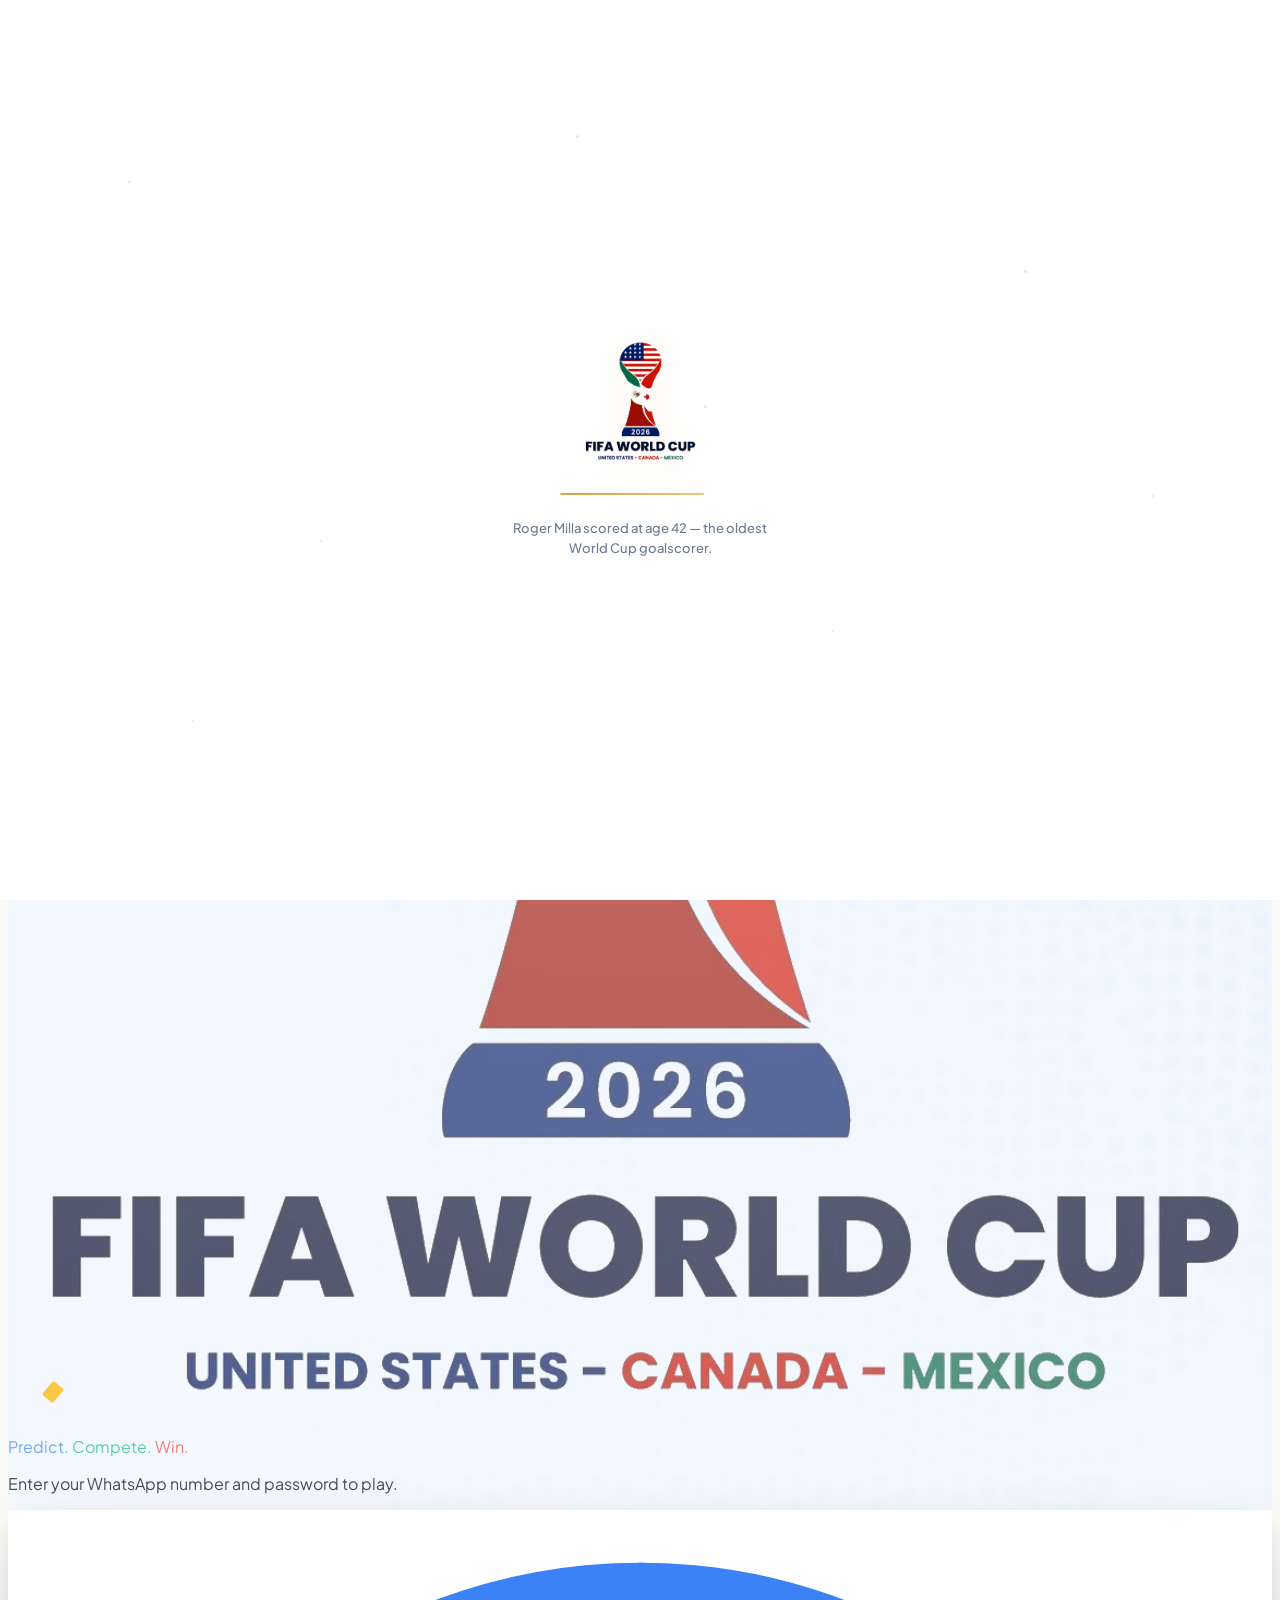
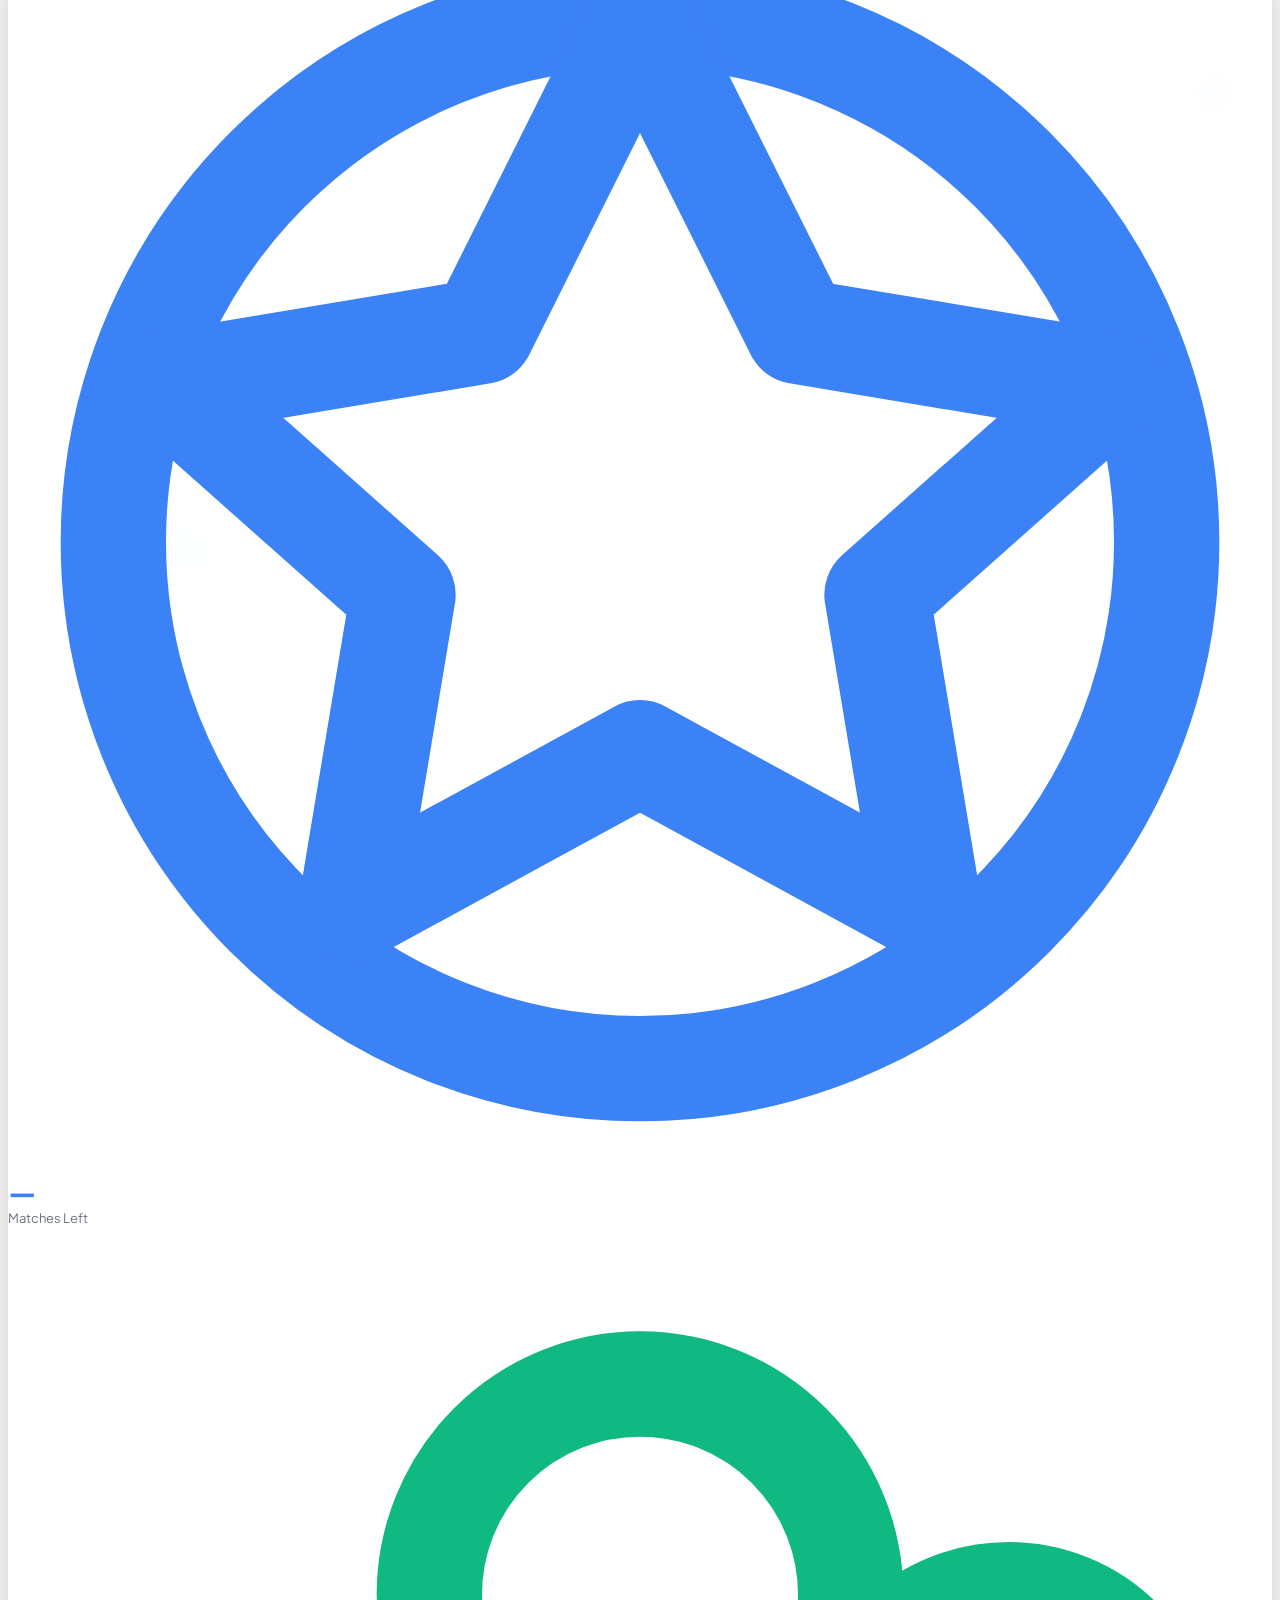
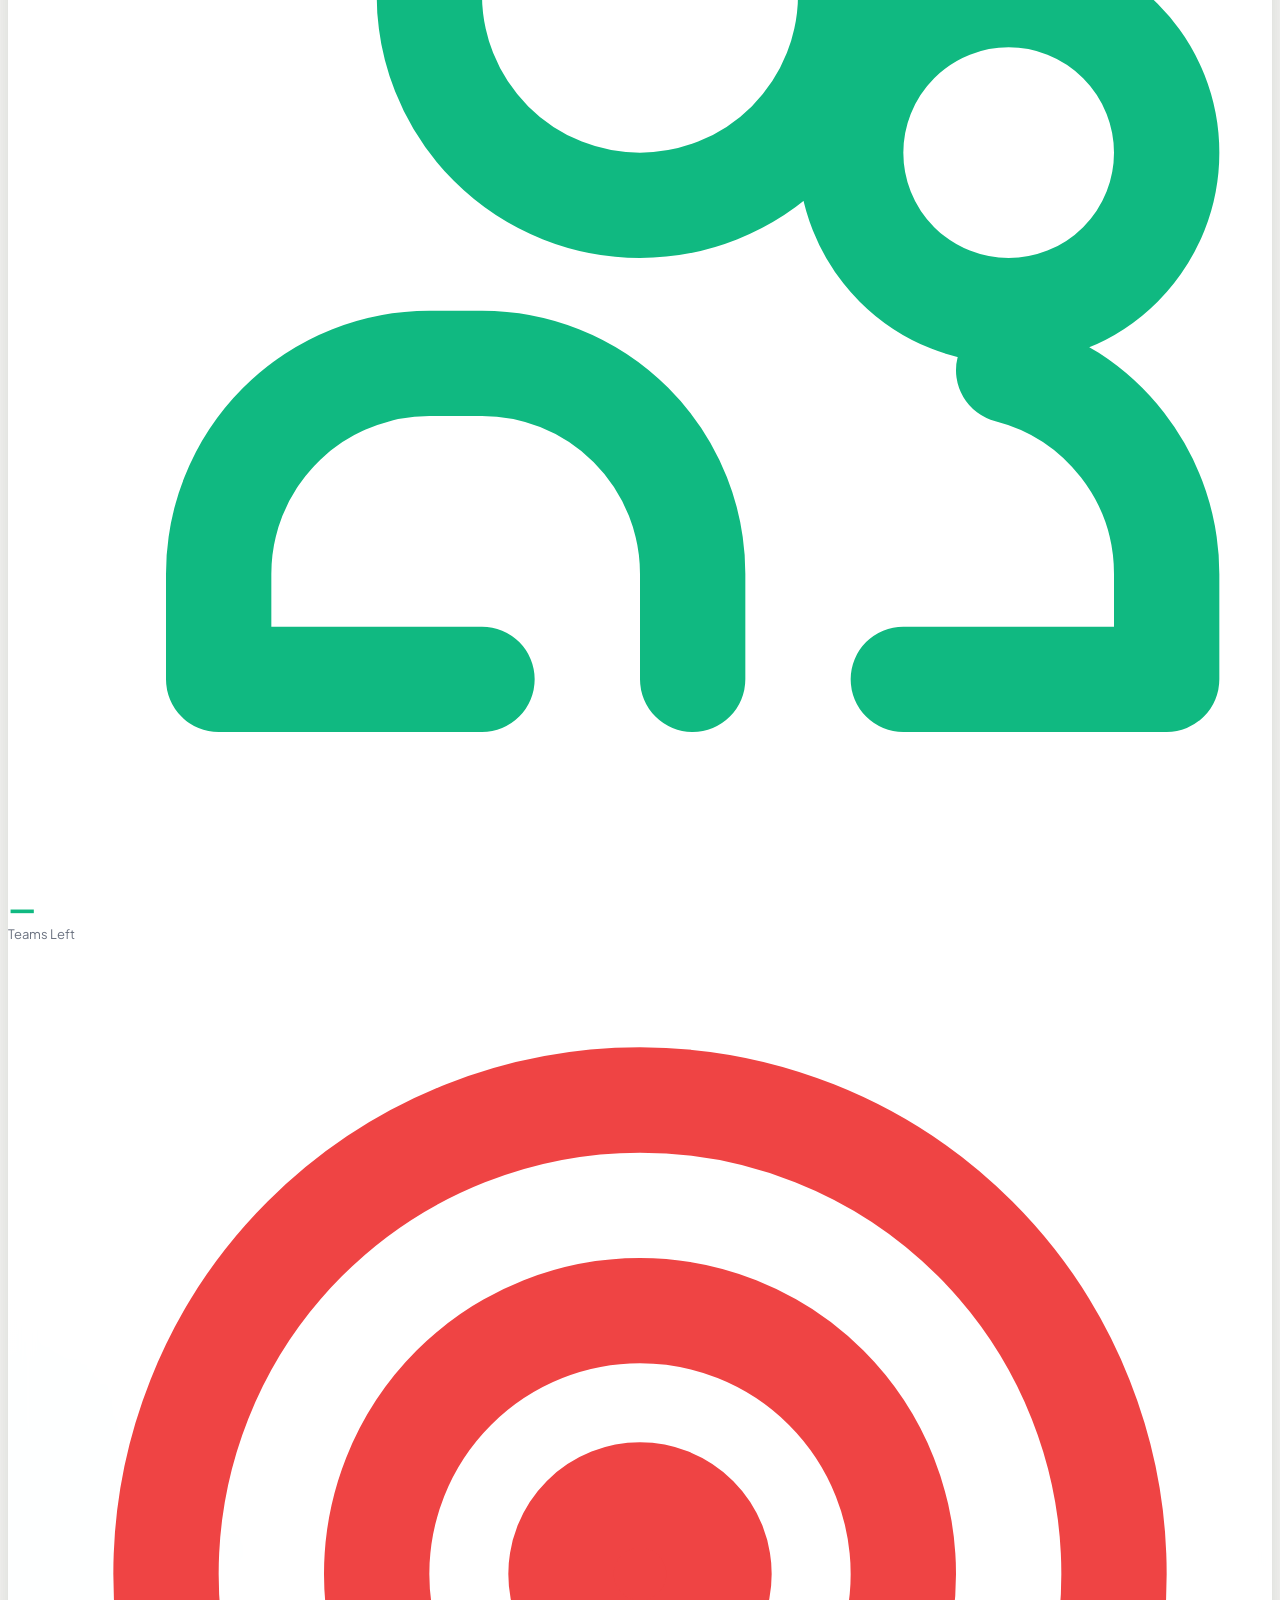
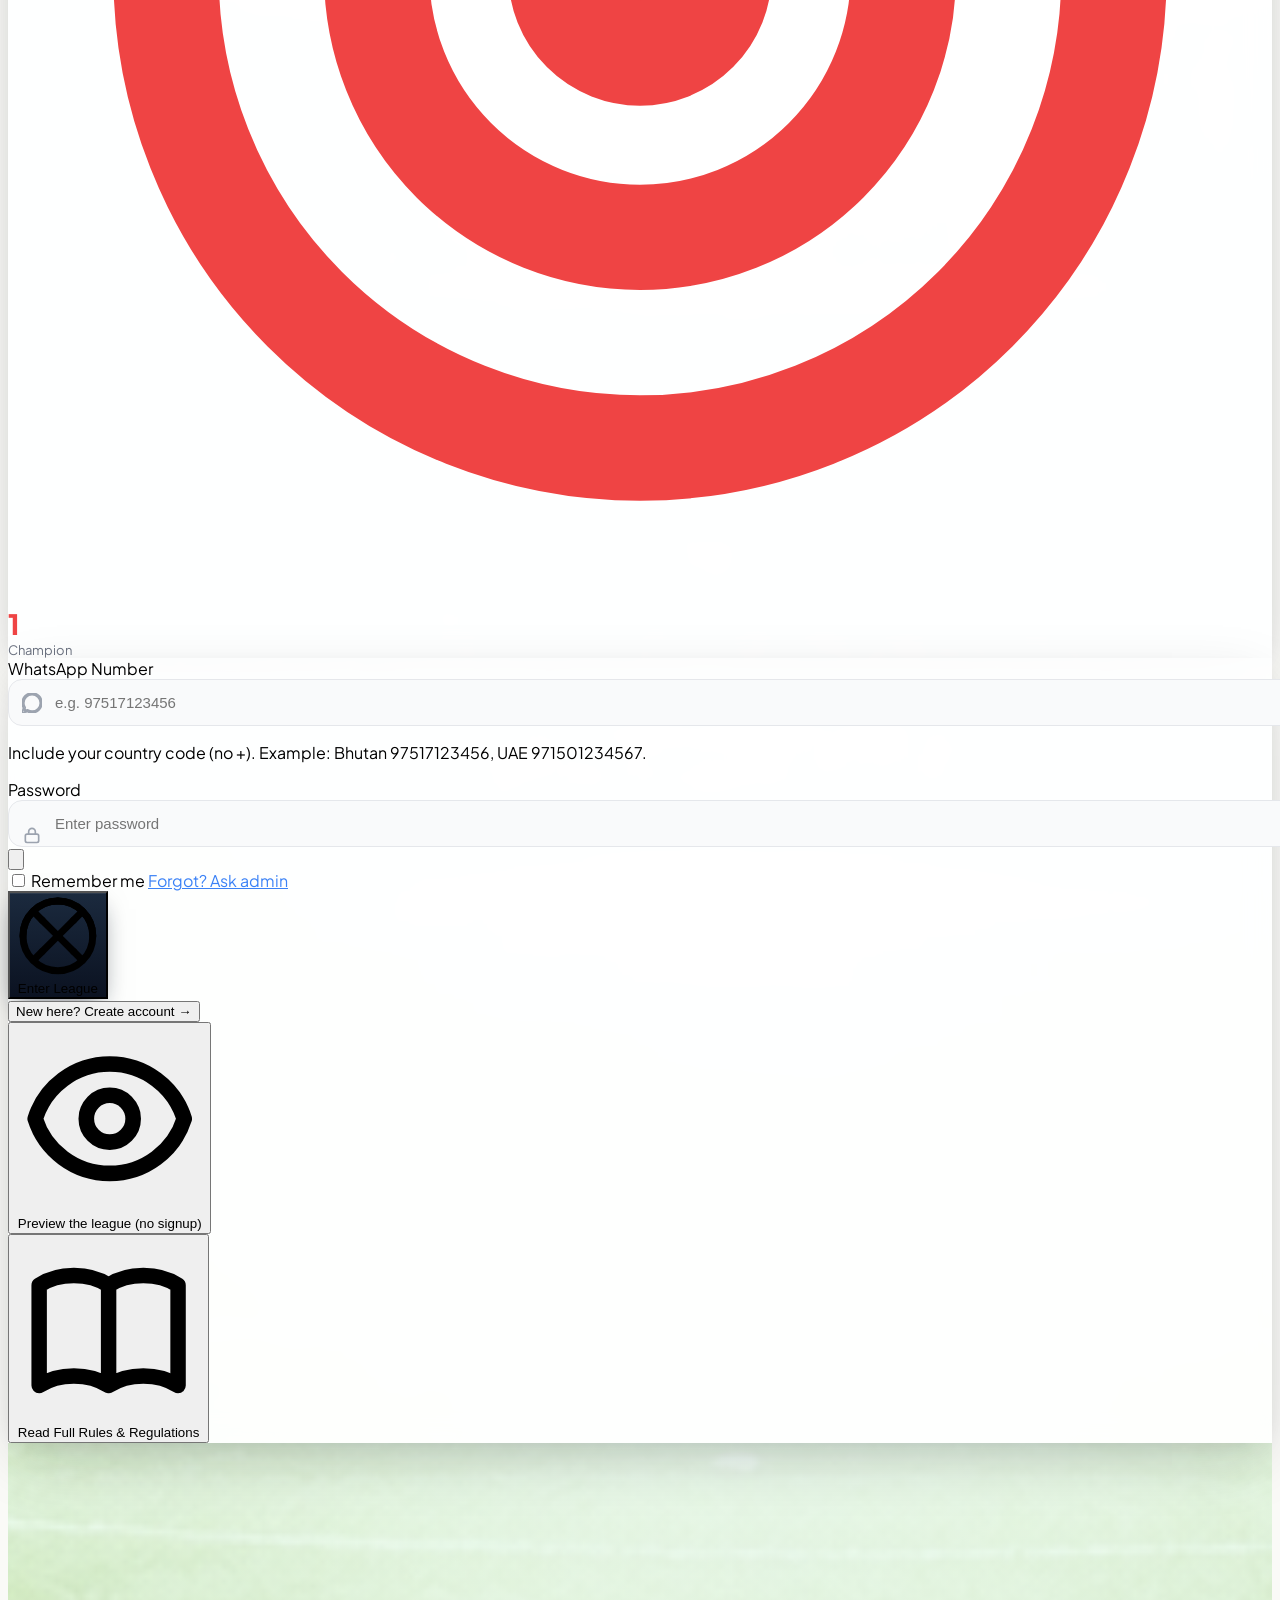
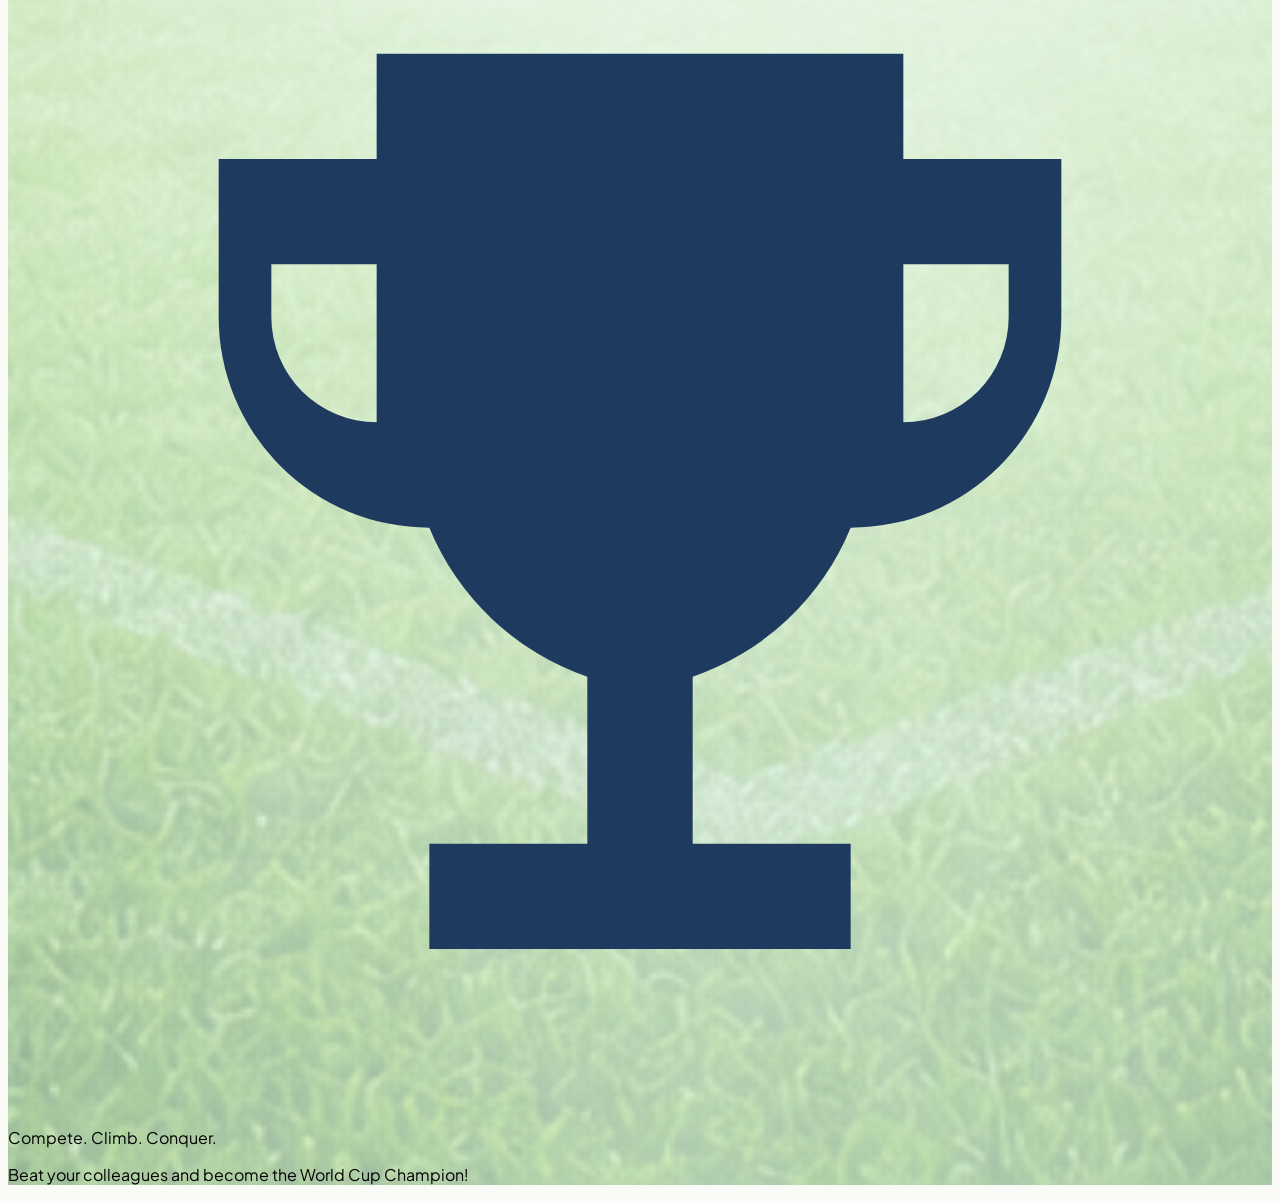
==== index.html @ 228298a7 "Update all files and folders" ====
<!DOCTYPE html>
<html lang="en">
<head>
  
  <meta charset="UTF-8">
  <meta name="viewport" content="width=device-width, initial-scale=1.0, maximum-scale=1.0, user-scalable=no, viewport-fit=cover">
  <title>WC Predictions League</title>
  <link rel="manifest" href="/manifest.json">
  <meta name="theme-color" content="#090714">

  <script>
    // Apply saved theme before the page paints, so dark mode does not flash white.
    (function () {
      try {
        if (localStorage.getItem('wcpl-theme') === 'dark') {
          document.documentElement.classList.add('dark-mode');
        }
      } catch (_) {}
    })();
  </script>
  <meta name="apple-mobile-web-app-capable" content="yes">
  <meta name="apple-mobile-web-app-status-bar-style" content="default">
  <meta name="apple-mobile-web-app-title" content="WC26 PL">
  <meta name="apple-mobile-web-app-status-bar-style" content="black-translucent">
  <link rel="apple-touch-icon" href="/image/logo-192.png">
  <link rel="apple-touch-icon" href="data:image/svg+xml,%3Csvg xmlns='http://www.w3.org/2000/svg' viewBox='0 0 512 512'%3E%3Crect fill='%230B1221' width='512' height='512' rx='128'/%3E%3Ctext x='50%25' y='55%25' dominant-baseline='middle' text-anchor='middle' font-size='280'%3E🏆%3C/text%3E%3C/svg%3E">

  <link rel="preconnect" href="https://fonts.googleapis.com">
  <link rel="preconnect" href="https://fonts.gstatic.com" crossorigin>
  <link href="https://fonts.googleapis.com/css2?family=Plus+Jakarta+Sans:wght@400;500;600;700;800&display=swap" rel="stylesheet">
  <link rel="stylesheet" href="/assets/css/bracket-panel.css">
  <link rel="stylesheet" href="/assets/css/bracket-challenge.css?v=bracket-home-flicker-fix-1">
  <script src="https://cdn.tailwindcss.com"></script>
  <script src="https://unpkg.com/@supabase/supabase-js@2"></script>
  <script src="/assets/js/auth.js"></script>
  <script>
    tailwind.config = {
      theme: {
        extend: {
          fontFamily: { sans: ['"Plus Jakarta Sans"', 'system-ui', 'sans-serif'] },
          colors: {
            ink: { 900: '#0A0F14', 700: '#1F2A35', 500: '#5C6B75', 400: '#8A959F', 300: '#B5BDC5' },
            paper: { DEFAULT: '#FAFAF7', card: '#FFFFFF', border: '#EEEDE7' },
            brand: { 900: '#0B1221', 700: '#1E3A5F', 500: '#D4A24C', 100: '#FDF6E3', 50: '#FFFBF0' },
            gold: '#D4A24C'
          },
          boxShadow: {
            soft: '0 1px 2px rgba(10,15,13,0.04), 0 4px 12px rgba(10,15,13,0.04)',
            card: '0 1px 3px rgba(10,15,13,0.06)',
            lifted: '0 8px 24px rgba(10,15,13,0.08)'
          }
        }
      }
    }
  </script>
    <link rel="stylesheet" href="/assets/css/index.css?v=leaderboard-name-trend-fix-2">


  <!-- FIFA World Rankings (June 2026) -->
  <script>
    const FIFA_RANKINGS = {
      "Argentina": 1, "Spain": 2, "France": 3, "England": 4, "Portugal": 5,
      "Brazil": 6, "Morocco": 7, "Netherlands": 8, "Belgium": 9, "Germany": 10,
      "Croatia": 11, "Italy": 12, "Colombia": 13, "Mexico": 14, "Senegal": 15,
      "Uruguay": 16, "USA": 17, "United States": 17, "Japan": 18, "Switzerland": 19,
      "Denmark": 20, "Iran": 21, "Turkey": 22, "Türkiye": 22, "Ecuador": 23,
      "Austria": 24, "South Korea": 25, "Korea": 25, "Korea Republic": 25,
      "Nigeria": 26, "Australia": 27, "Algeria": 28, "Egypt": 29, "Canada": 30,
      "Norway": 31, "Ukraine": 32, "Panama": 33, "Ivory Coast": 34, "Poland": 35,
      "Russia": 36, "Wales": 37, "Sweden": 38, "Serbia": 39, "Paraguay": 40,
      "Czechia": 41, "Czech Republic": 41, "Czech": 41, "Hungary": 42,
      "Scotland": 43, "Tunisia": 44, "Cameroon": 45, "DR Congo": 46, "D.R. Congo": 46,
      "DRC": 46, "Democratic Republic of Congo": 46, "Congo DR": 46,
      "Greece": 47, "Slovakia": 48, "Venezuela": 49, "Uzbekistan": 50,
      "Qatar": 55, "Iraq": 57, "South Africa": 60, "Saudi Arabia": 61,
      "Jordan": 63, "Bosnia and Herzegovina": 65, "Bosnia & Herzegovina": 65,
      "Bosnia": 65, "Bosnia-Herzegovina": 65, "Bosnia Herzegovina": 65,
      "Cape Verde": 69, "Cabo Verde": 69, "Ghana": 74, "Curaçao": 82,
      "Curacao": 82, "Haiti": 83, "New Zealand": 85
    };

    function getFIFARanking(countryName) {
      if (!countryName) return null;
      if (FIFA_RANKINGS[countryName] !== undefined) return FIFA_RANKINGS[countryName];
      var lower = countryName.toLowerCase();
      for (var key in FIFA_RANKINGS) {
        if (key.toLowerCase() === lower) return FIFA_RANKINGS[key];
      }
      return null;
    }

    function renderFIFABadge(rank) {
      if (!rank) return '';
      var colorClass = '';
      if (rank <= 10) colorClass = 'fifa-rank-top10';
      else if (rank <= 25) colorClass = 'fifa-rank-top25';
      else if (rank <= 50) colorClass = 'fifa-rank-top50';
      else colorClass = 'fifa-rank-other';
      return '<span class="fifa-rank-badge ' + colorClass + '">FIFA #' + rank + '</span>';
    }
  </script>

  <!-- Country Details Data (no hardcoded groups - read from DOM) -->
  <script>
    const COUNTRY_DETAILS = {
      "Mexico": { rank: 14, bestFinish: "Quarter-finals (1970, 1986)", appearances: 17, coach: "Javier Aguirre", star: "Santiago Giménez", keyPlayers: ["Santiago Giménez", "Edson Álvarez", "Hirving Lozano"], form: ["W", "D", "W", "L", "W"], style: "Technical, possession-based" },
      "South Africa": { rank: 60, bestFinish: "Group Stage", appearances: 3, coach: "Hugo Broos", star: "Percy Tau", keyPlayers: ["Percy Tau", "Ronwen Williams", "Themba Zwane"], form: ["D", "W", "L", "D", "W"], style: "Counter-attacking, physical" },
      "South Korea": { rank: 25, bestFinish: "4th Place (2002)", appearances: 11, coach: "Hong Myung-bo", star: "Son Heung-min", keyPlayers: ["Son Heung-min", "Lee Kang-in", "Kim Min-jae"], form: ["W", "W", "D", "W", "L"], style: "High pressing, fast transitions" },
      "Czechia": { rank: 41, bestFinish: "Runners-up (1934, 1962)", appearances: 1, coach: "Ivan Hašek", star: "Patrik Schick", keyPlayers: ["Patrik Schick", "Tomáš Souček", "Vladimír Coufal"], form: ["L", "W", "D", "W", "D"], style: "Organized, disciplined" },
      "Canada": { rank: 30, bestFinish: "Group Stage (2022)", appearances: 2, coach: "Jesse Marsch", star: "Alphonso Davies", keyPlayers: ["Alphonso Davies", "Jonathan David", "Cyle Larin"], form: ["W", "L", "W", "D", "W"], style: "High intensity, direct" },
      "Bosnia and Herzegovina": { rank: 65, bestFinish: "Debut", appearances: 0, coach: "Sergej Barbarez", star: "Edin Džeko", keyPlayers: ["Edin Džeko", "Rade Krunić", "Amar Dedić"], form: ["D", "L", "W", "D", "L"], style: "Technical, experienced" },
      "Bosnia": { rank: 65, bestFinish: "Debut", appearances: 0, coach: "Sergej Barbarez", star: "Edin Džeko", keyPlayers: ["Edin Džeko", "Rade Krunić", "Amar Dedić"], form: ["D", "L", "W", "D", "L"], style: "Technical, experienced" },
      "Bosnia & Herzegovina": { rank: 65, bestFinish: "Debut", appearances: 0, coach: "Sergej Barbarez", star: "Edin Džeko", keyPlayers: ["Edin Džeko", "Rade Krunić", "Amar Dedić"], form: ["D", "L", "W", "D", "L"], style: "Technical, experienced" },
      "France": { rank: 3, bestFinish: "Winners (1998, 2018)", appearances: 16, coach: "Didier Deschamps", star: "Kylian Mbappé", keyPlayers: ["Kylian Mbappé", "Antoine Griezmann", "Aurélien Tchouaméni"], form: ["W", "W", "D", "W", "W"], style: "Balanced, explosive attack" },
      "Spain": { rank: 2, bestFinish: "Winners (2010)", appearances: 16, coach: "Luis de la Fuente", star: "Lamine Yamal", keyPlayers: ["Lamine Yamal", "Rodri", "Nico Williams"], form: ["W", "W", "W", "D", "W"], style: "Possession, tiki-taka" },
      "Argentina": { rank: 1, bestFinish: "Winners (1978, 1986, 2022)", appearances: 18, coach: "Lionel Scaloni", star: "Lionel Messi", keyPlayers: ["Lionel Messi", "Julián Álvarez", "Enzo Fernández"], form: ["W", "W", "W", "D", "W"], style: "Counter-attacking, Messi-centric" },
      "England": { rank: 4, bestFinish: "Winners (1966)", appearances: 16, coach: "Thomas Tuchel", star: "Jude Bellingham", keyPlayers: ["Jude Bellingham", "Bukayo Saka", "Harry Kane"], form: ["W", "D", "W", "W", "L"], style: "Direct, set-piece threat" },
      "Portugal": { rank: 5, bestFinish: "3rd Place (1966)", appearances: 8, coach: "Roberto Martínez", star: "Cristiano Ronaldo", keyPlayers: ["Cristiano Ronaldo", "Bruno Fernandes", "Bernardo Silva"], form: ["W", "W", "L", "W", "W"], style: "Technical, individual brilliance" },
      "Brazil": { rank: 6, bestFinish: "Winners (5 times)", appearances: 22, coach: "Carlo Ancelotti", star: "Vinícius Júnior", keyPlayers: ["Vinícius Júnior", "Rodrygo", "Marquinhos"], form: ["W", "L", "W", "D", "W"], style: "Samba flair, attacking" },
      "Morocco": { rank: 7, bestFinish: "4th Place (2022)", appearances: 6, coach: "Walid Regragui", star: "Achraf Hakimi", keyPlayers: ["Achraf Hakimi", "Youssef En-Nesyri", "Sofyan Amrabat"], form: ["W", "D", "W", "W", "D"], style: "Compact, defensive solidity" },
      "Netherlands": { rank: 8, bestFinish: "Runners-up (1974, 1978, 2010)", appearances: 11, coach: "Ronald Koeman", star: "Virgil van Dijk", keyPlayers: ["Virgil van Dijk", "Frenkie de Jong", "Cody Gakpo"], form: ["D", "W", "W", "L", "W"], style: "Total football, versatile" },
      "Belgium": { rank: 9, bestFinish: "3rd Place (2018)", appearances: 14, coach: "Domenico Tedesco", star: "Kevin De Bruyne", keyPlayers: ["Kevin De Bruyne", "Romelu Lukaku", "Jérémy Doku"], form: ["L", "W", "D", "W", "D"], style: "Golden generation, creative" },
      "Germany": { rank: 10, bestFinish: "Winners (1954, 1974, 1990, 2014)", appearances: 20, coach: "Julian Nagelsmann", star: "Jamal Musiala", keyPlayers: ["Jamal Musiala", "Florian Wirtz", "Joshua Kimmich"], form: ["W", "W", "D", "W", "W"], style: "Efficient, pressing" },
      "Croatia": { rank: 11, bestFinish: "Runners-up (2018, 2022)", appearances: 6, coach: "Zlatko Dalić", star: "Luka Modrić", keyPlayers: ["Luka Modrić", "Mateo Kovačić", "Joško Gvardiol"], form: ["D", "W", "D", "W", "L"], style: "Midfield mastery, resilient" },
      "Colombia": { rank: 13, bestFinish: "Quarter-finals (2014)", appearances: 6, coach: "Néstor Lorenzo", star: "James Rodríguez", keyPlayers: ["James Rodríguez", "Luis Díaz", "Davinson Sánchez"], form: ["W", "W", "W", "D", "W"], style: "Passionate, attacking" },
      "Senegal": { rank: 15, bestFinish: "Quarter-finals (2022)", appearances: 3, coach: "Aliou Cissé", star: "Sadio Mané", keyPlayers: ["Sadio Mané", "Kalidou Koulibaly", "Ismaïla Sarr"], form: ["W", "D", "W", "L", "W"], style: "Physical, pacey wingers" },
      "USA": { rank: 17, bestFinish: "3rd Place (1930)", appearances: 11, coach: "Mauricio Pochettino", star: "Christian Pulisic", keyPlayers: ["Christian Pulisic", "Gio Reyna", "Folarin Balogun"], form: ["W", "L", "W", "D", "W"], style: "Energetic, athletic" },
      "United States": { rank: 17, bestFinish: "3rd Place (1930)", appearances: 11, coach: "Mauricio Pochettino", star: "Christian Pulisic", keyPlayers: ["Christian Pulisic", "Gio Reyna", "Folarin Balogun"], form: ["W", "L", "W", "D", "W"], style: "Energetic, athletic" },
      "Uruguay": { rank: 16, bestFinish: "Winners (1930, 1950)", appearances: 14, coach: "Marcelo Bielsa", star: "Darwin Núñez", keyPlayers: ["Darwin Núñez", "Federico Valverde", "Ronald Araújo"], form: ["W", "D", "L", "W", "W"], style: "Gritty, fighting spirit" },
      "Japan": { rank: 18, bestFinish: "Round of 16 (multiple)", appearances: 7, coach: "Hajime Moriyasu", star: "Takefusa Kubo", keyPlayers: ["Takefusa Kubo", "Kaoru Mitoma", "Wataru Endo"], form: ["W", "W", "D", "W", "W"], style: "Technical, quick passing" },
      "Switzerland": { rank: 19, bestFinish: "Quarter-finals (3x)", appearances: 12, coach: "Murat Yakin", star: "Granit Xhaka", keyPlayers: ["Granit Xhaka", "Manuel Akanji", "Breel Embolo"], form: ["D", "W", "D", "L", "W"], style: "Organized, solid defense" },
      "Iran": { rank: 21, bestFinish: "Group Stage", appearances: 6, coach: "Amir Ghalenoei", star: "Sardar Azmoun", keyPlayers: ["Sardar Azmoun", "Mehdi Taremi", "Alireza Jahanbakhsh"], form: ["W", "D", "W", "W", "D"], style: "Defensive, counter-attacking" },
      "Turkey": { rank: 22, bestFinish: "3rd Place (2002)", appearances: 2, coach: "Vincenzo Montella", star: "Arda Güler", keyPlayers: ["Arda Güler", "Hakan Çalhanoğlu", "Barış Alper Yılmaz"], form: ["W", "W", "D", "W", "L"], style: "Passionate, home support" },
      "Türkiye": { rank: 22, bestFinish: "3rd Place (2002)", appearances: 2, coach: "Vincenzo Montella", star: "Arda Güler", keyPlayers: ["Arda Güler", "Hakan Çalhanoğlu", "Barış Alper Yılmaz"], form: ["W", "W", "D", "W", "L"], style: "Passionate, home support" },
      "Austria": { rank: 24, bestFinish: "3rd Place (1954)", appearances: 7, coach: "Ralf Rangnick", star: "Marcel Sabitzer", keyPlayers: ["Marcel Sabitzer", "Marko Arnautović", "Konrad Laimer"], form: ["W", "W", "W", "D", "W"], style: "Pressing, disciplined" },
      "Ecuador": { rank: 23, bestFinish: "Round of 16 (2006)", appearances: 4, coach: "Sebastián Beccacece", star: "Enner Valencia", keyPlayers: ["Enner Valencia", "Moisés Caicedo", "Piero Hincapié"], form: ["L", "W", "D", "W", "W"], style: "Physical, altitude advantage" },
      "Australia": { rank: 27, bestFinish: "Round of 16 (2006, 2022)", appearances: 6, coach: "Tony Popovic", star: "Mathew Ryan", keyPlayers: ["Mathew Ryan", "Jackson Irvine", "Mitchell Duke"], form: ["W", "D", "L", "W", "D"], style: "Hard-working, physical" },
      "Algeria": { rank: 28, bestFinish: "Round of 16 (2014)", appearances: 4, coach: "Vladimir Petković", star: "Riyad Mahrez", keyPlayers: ["Riyad Mahrez", "Islam Slimani", "Youcef Atal"], form: ["D", "W", "L", "D", "W"], style: "Technical, North African flair" },
      "Egypt": { rank: 29, bestFinish: "Round of 16 (1934)", appearances: 3, coach: "Hossam Hassan", star: "Mohamed Salah", keyPlayers: ["Mohamed Salah", "Omar Marmoush", "Trézéguet"], form: ["W", "D", "W", "D", "L"], style: "Salah-dependent, counter-attacking" },
      "Norway": { rank: 31, bestFinish: "Group Stage (3x)", appearances: 3, coach: "Ståle Solbakken", star: "Erling Haaland", keyPlayers: ["Erling Haaland", "Martin Ødegaard", "Jørgen Strand Larsen"], form: ["W", "W", "D", "W", "W"], style: "Haaland-centric, direct" },
      "Panama": { rank: 33, bestFinish: "Group Stage (2018)", appearances: 1, coach: "Thomas Christiansen", star: "José Fajardo", keyPlayers: ["José Fajardo", "Adalberto Carrasquilla", "Michael Amir Murillo"], form: ["L", "W", "D", "L", "W"], style: "Physical, CONCACAF grit" },
      "Ivory Coast": { rank: 34, bestFinish: "Group Stage (3x)", appearances: 3, coach: "Emerse Faé", star: "Sébastien Haller", keyPlayers: ["Sébastien Haller", "Franck Kessié", "Simon Adingra"], form: ["W", "D", "W", "L", "D"], style: "Powerful, athletic" },
      "Sweden": { rank: 38, bestFinish: "Runners-up (1958)", appearances: 12, coach: "Jon Dahl Tomasson", star: "Victor Gyökeres", keyPlayers: ["Victor Gyökeres", "Dejan Kulusevski", "Alexander Isak"], form: ["D", "W", "L", "D", "W"], style: "Organized, set-pieces" },
      "Paraguay": { rank: 40, bestFinish: "Quarter-finals (2010)", appearances: 8, coach: "Gustavo Alfaro", star: "Julio Enciso", keyPlayers: ["Julio Enciso", "Miguel Almirón", "Omar Alderete"], form: ["W", "D", "D", "W", "L"], style: "Defensive, tough" },
      "Scotland": { rank: 43, bestFinish: "Group Stage (8x)", appearances: 8, coach: "Steve Clarke", star: "Andy Robertson", keyPlayers: ["Andy Robertson", "John McGinn", "Scott McTominay"], form: ["L", "D", "W", "L", "D"], style: "Fighting spirit, underdogs" },
      "DR Congo": { rank: 46, bestFinish: "Group Stage (1974)", appearances: 1, coach: "Sébastien Desabre", star: "Yoane Wissa", keyPlayers: ["Yoane Wissa", "Chancel Mbemba", "Théo Bongonda"], form: ["D", "W", "L", "D", "W"], style: "Physical, unpredictable" },
      "D.R. Congo": { rank: 46, bestFinish: "Group Stage (1974)", appearances: 1, coach: "Sébastien Desabre", star: "Yoane Wissa", keyPlayers: ["Yoane Wissa", "Chancel Mbemba", "Théo Bongonda"], form: ["D", "W", "L", "D", "W"], style: "Physical, unpredictable" },
      "DRC": { rank: 46, bestFinish: "Group Stage (1974)", appearances: 1, coach: "Sébastien Desabre", star: "Yoane Wissa", keyPlayers: ["Yoane Wissa", "Chancel Mbemba", "Théo Bongonda"], form: ["D", "W", "L", "D", "W"], style: "Physical, unpredictable" },
      "Tunisia": { rank: 44, bestFinish: "Group Stage (5x)", appearances: 6, coach: "Kais Yaâkoubi", star: "Ellyes Skhiri", keyPlayers: ["Ellyes Skhiri", "Youssef Msakni", "Ali Abdi"], form: ["D", "L", "W", "D", "L"], style: "Tactical, disciplined" },
      "Uzbekistan": { rank: 50, bestFinish: "Debut", appearances: 0, coach: "Srečko Katanec", star: "Eldor Shomurodov", keyPlayers: ["Eldor Shomurodov", "Jaloliddin Masharipov", "Otabek Shukurov"], form: ["W", "W", "D", "W", "D"], style: "Rising Asian power" },
      "Qatar": { rank: 55, bestFinish: "Group Stage (2022)", appearances: 1, coach: "Luis Enrique", star: "Akram Afif", keyPlayers: ["Akram Afif", "Almoez Ali", "Hassan Al-Haydos"], form: ["L", "D", "L", "W", "D"], style: "Technical, Asian champions" },
      "Iraq": { rank: 57, bestFinish: "Group Stage (1986)", appearances: 1, coach: "Jesús Casas", star: "Aymen Hussein", keyPlayers: ["Aymen Hussein", "Zidane Iqbal", "Amjad Attwan"], form: ["W", "L", "D", "W", "L"], style: "Passionate, unpredictable" },
      "Saudi Arabia": { rank: 61, bestFinish: "Round of 16 (1994)", appearances: 6, coach: "Hervé Renard", star: "Salem Al-Dawsari", keyPlayers: ["Salem Al-Dawsari", "Firas Al-Buraikan", "Mohamed Kanno"], form: ["L", "W", "D", "L", "W"], style: "Technical, Asian experience" },
      "Jordan": { rank: 63, bestFinish: "Debut", appearances: 0, coach: "Hussein Ammouta", star: "Musa Al-Taamari", keyPlayers: ["Musa Al-Taamari", "Yazan Al-Naimat", "Noor Al-Rawabdeh"], form: ["W", "D", "W", "L", "D"], style: "Surprise package, cohesive" },
      "Cape Verde": { rank: 69, bestFinish: "Debut", appearances: 0, coach: "Bubista", star: "Ryan Mendes", keyPlayers: ["Ryan Mendes", "Jamiro Monteiro", "Dylan Tavares"], form: ["D", "W", "D", "L", "W"], style: "Island spirit, compact" },
      "Cabo Verde": { rank: 69, bestFinish: "Debut", appearances: 0, coach: "Bubista", star: "Ryan Mendes", keyPlayers: ["Ryan Mendes", "Jamiro Monteiro", "Dylan Tavares"], form: ["D", "W", "D", "L", "W"], style: "Island spirit, compact" },
      "Ghana": { rank: 74, bestFinish: "Quarter-finals (2010)", appearances: 4, coach: "Otto Addo", star: "Mohammed Kudus", keyPlayers: ["Mohammed Kudus", "Thomas Partey", "Jordan Ayew"], form: ["L", "D", "W", "L", "D"], style: "Physical, African power" },
      "Haiti": { rank: 83, bestFinish: "Debut", appearances: 0, coach: "Sébastien Migné", star: "Duckens Nazon", keyPlayers: ["Duckens Nazon", "Frantzdy Pierrot", "Bryan Alceus"], form: ["W", "L", "D", "W", "L"], style: "Underdog, fighting spirit" },
      "Curaçao": { rank: 82, bestFinish: "Debut", appearances: 0, coach: "Dick Advocaat", star: "Leandro Bacuna", keyPlayers: ["Leandro Bacuna", "Rangelo Janga", "Juninho Bacuna"], form: ["D", "L", "W", "D", "L"], style: "Dutch-influenced, technical" },
      "Curacao": { rank: 82, bestFinish: "Debut", appearances: 0, coach: "Dick Advocaat", star: "Leandro Bacuna", keyPlayers: ["Leandro Bacuna", "Rangelo Janga", "Juninho Bacuna"], form: ["D", "L", "W", "D", "L"], style: "Dutch-influenced, technical" },
      "New Zealand": { rank: 85, bestFinish: "Group Stage (1982, 2010)", appearances: 2, coach: "Darren Bazeley", star: "Chris Wood", keyPlayers: ["Chris Wood", "Liberato Cacace", "Marko Stamenić"], form: ["W", "D", "W", "D", "W"], style: "All Whites, organized" }
    };

    function getCountryDetails(name) {
      if (!name) return null;
      if (COUNTRY_DETAILS[name]) return COUNTRY_DETAILS[name];
      var lower = name.toLowerCase();
      for (var key in COUNTRY_DETAILS) {
        if (key.toLowerCase() === lower) return COUNTRY_DETAILS[key];
      }
      return null;
    }
  </script>

  <!-- Country Code to Full Name Mapping -->
  <script>
    var COUNTRY_CODE_MAP = {
      "AF": "Afghanistan", "AL": "Albania", "DZ": "Algeria", "AD": "Andorra", "AO": "Angola",
      "AR": "Argentina", "AM": "Armenia", "AU": "Australia", "AT": "Austria", "AZ": "Azerbaijan",
      "BS": "Bahamas", "BH": "Bahrain", "BD": "Bangladesh", "BB": "Barbados", "BY": "Belarus",
      "BE": "Belgium", "BZ": "Belize", "BJ": "Benin", "BT": "Bhutan", "BO": "Bolivia",
      "BA": "Bosnia and Herzegovina", "BW": "Botswana", "BR": "Brazil", "BN": "Brunei", "BG": "Bulgaria",
      "BF": "Burkina Faso", "BI": "Burundi", "KH": "Cambodia", "CM": "Cameroon", "CA": "Canada",
      "CV": "Cape Verde", "CF": "Central African Republic", "TD": "Chad", "CL": "Chile", "CN": "China",
      "CO": "Colombia", "KM": "Comoros", "CG": "Congo", "CD": "DR Congo", "CR": "Costa Rica",
      "CI": "Ivory Coast", "HR": "Croatia", "CU": "Cuba", "CY": "Cyprus", "CZ": "Czechia",
      "DK": "Denmark", "DJ": "Djibouti", "DM": "Dominica", "DO": "Dominican Republic", "EC": "Ecuador",
      "EG": "Egypt", "SV": "El Salvador", "GQ": "Equatorial Guinea", "ER": "Eritrea", "EE": "Estonia",
      "ET": "Ethiopia", "FJ": "Fiji", "FI": "Finland", "FR": "France", "GA": "Gabon",
      "GM": "Gambia", "GE": "Georgia", "DE": "Germany", "GH": "Ghana", "GR": "Greece",
      "GT": "Guatemala", "GN": "Guinea", "GW": "Guinea-Bissau", "GY": "Guyana", "HT": "Haiti",
      "HN": "Honduras", "HU": "Hungary", "IS": "Iceland", "IN": "India", "ID": "Indonesia",
      "IR": "Iran", "IQ": "Iraq", "IE": "Ireland", "IL": "Israel", "IT": "Italy",
      "JM": "Jamaica", "JP": "Japan", "JO": "Jordan", "KZ": "Kazakhstan", "KE": "Kenya",
      "KI": "Kiribati", "KP": "North Korea", "KR": "South Korea", "KW": "Kuwait", "KG": "Kyrgyzstan",
      "LA": "Laos", "LV": "Latvia", "LB": "Lebanon", "LS": "Lesotho", "LR": "Liberia",
      "LY": "Libya", "LI": "Liechtenstein", "LT": "Lithuania", "LU": "Luxembourg", "MG": "Madagascar",
      "MW": "Malawi", "MY": "Malaysia", "MV": "Maldives", "ML": "Mali", "MT": "Malta",
      "MH": "Marshall Islands", "MR": "Mauritania", "MU": "Mauritius", "MX": "Mexico", "FM": "Micronesia",
      "MD": "Moldova", "MC": "Monaco", "MN": "Mongolia", "ME": "Montenegro", "MA": "Morocco",
      "MZ": "Mozambique", "MM": "Myanmar", "NA": "Namibia", "NR": "Nauru", "NP": "Nepal",
      "NL": "Netherlands", "NZ": "New Zealand", "NI": "Nicaragua", "NE": "Niger", "NG": "Nigeria",
      "MK": "North Macedonia", "NO": "Norway", "OM": "Oman", "PK": "Pakistan", "PW": "Palau",
      "PA": "Panama", "PG": "Papua New Guinea", "PY": "Paraguay", "PE": "Peru", "PH": "Philippines",
      "PL": "Poland", "PT": "Portugal", "QA": "Qatar", "RO": "Romania", "RU": "Russia",
      "RW": "Rwanda", "KN": "Saint Kitts and Nevis", "LC": "Saint Lucia", "VC": "Saint Vincent",
      "WS": "Samoa", "SM": "San Marino", "ST": "Sao Tome", "SA": "Saudi Arabia", "SN": "Senegal",
      "RS": "Serbia", "SC": "Seychelles", "SL": "Sierra Leone", "SG": "Singapore", "SK": "Slovakia",
      "SI": "Slovenia", "SB": "Solomon Islands", "SO": "Somalia", "ZA": "South Africa", "SS": "South Sudan",
      "ES": "Spain", "LK": "Sri Lanka", "SD": "Sudan", "SR": "Suriname", "SE": "Sweden",
      "CH": "Switzerland", "SY": "Syria", "TJ": "Tajikistan", "TZ": "Tanzania", "TH": "Thailand",
      "TL": "Timor-Leste", "TG": "Togo", "TO": "Tonga", "TT": "Trinidad and Tobago", "TN": "Tunisia",
      "TR": "Turkey", "TM": "Turkmenistan", "TV": "Tuvalu", "UG": "Uganda", "UA": "Ukraine",
      "AE": "United Arab Emirates", "GB": "United Kingdom", "US": "USA", "UY": "Uruguay", "UZ": "Uzbekistan",
      "VU": "Vanuatu", "VA": "Vatican City", "VE": "Venezuela", "VN": "Vietnam", "YE": "Yemen",
      "ZM": "Zambia", "ZW": "Zimbabwe"
    };

    function resolveCountryName(name) {
      if (!name) return '';
      name = name.trim();
      // If it's a 2-letter code, map it
      if (name.length === 2 && COUNTRY_CODE_MAP[name.toUpperCase()]) {
        return COUNTRY_CODE_MAP[name.toUpperCase()];
      }
      return name;
    }
  </script>


<base target="_blank">

<base target="_blank">

<base target="_blank">



<base target="_blank">


</head>
<body class="text-ink-900">

  <!-- PWA INSTALL BANNER -->
  <div id="install-banner" class="install-slide hidden fixed top-0 inset-x-0 z-50 safe-top">
    <div class="m-3 bg-ink-900 text-white rounded-2xl p-4 shadow-lifted flex items-center gap-3">
      <span class="text-2xl">🏆</span>
      <div class="flex-1 min-w-0">
        <p class="font-semibold text-sm">Install on your phone</p>
        <p class="text-xs text-ink-300">Add to home screen for quick access</p>
      </div>
      <button onclick="dismissInstall()" class="text-xs text-ink-300 px-2 py-2 tap">Later</button>
      <button onclick="installPWA()" class="bg-brand-500 text-white text-xs font-bold px-4 py-2.5 rounded-xl tap">Install</button>
    </div>
  </div>

  <!-- ========== SPLASH SCREEN ("The Tunnel") ========== -->
<div id="loading-screen" class="splash-screen">
  <!-- Subtle ambient particles -->
  <div class="splash-particles" aria-hidden="true">
    <span></span><span></span><span></span><span></span>
    <span></span><span></span><span></span><span></span>
  </div>

  <!-- Logo with breathing pulse -->
  <div class="splash-logo-wrap">
    <img src="/image/player.png" alt="WC 2026" class="splash-logo">
    <!-- Soft radial glow behind logo -->
    <div class="splash-glow" aria-hidden="true"></div>
  </div>

  <!-- Progress bar -->
  <div class="splash-progress-wrap">
    <div class="splash-progress-track">
      <div class="splash-progress-bar" id="splash-progress-bar"></div>
    </div>
  </div>

  <!-- Rotating trivia tip -->
  <p class="splash-tip" id="splash-tip">Loading your league…</p>

  <!-- Version / build info (subtle) -->
  <div class="splash-version">WC26 Prediction League</div>
</div>

<script>
  // ===== SPLASH SCREEN LOGIC =====
  (function() {
    const TIPS = [
      "Did you know? Brazil has 5 World Cup titles.",
      "48 teams. 104 matches. 1 trophy.",
      "First 3-host World Cup: USA, Canada, Mexico.",
      "Pelé is the only player with 3 World Cup wins.",
      "The 2026 final is July 19 at MetLife Stadium.",
      "Miroslav Klose holds the record: 16 World Cup goals.",
      "Mexico's Azteca Stadium will host its 3rd World Cup.",
      "Lionel Messi has played in 26 World Cup matches — the most ever.",
      "The fastest World Cup goal: 13 seconds by Hakan Şükür (2002).",
      "Only Brazil has played in every World Cup since 1930.",
      "The 2022 final drew 1.5 billion viewers worldwide.",
      "Roger Milla scored at age 42 — the oldest World Cup goalscorer."
    ];

    let tipIndex = 0;
    let tipInterval = null;
    let progress = 0;
    let progressInterval = null;

    function startSplash() {
      const tipEl = document.getElementById('splash-tip');
      const barEl = document.getElementById('splash-progress-bar');
      if (!tipEl || !barEl) return;

      // Random starting tip
      tipIndex = Math.floor(Math.random() * TIPS.length);
      tipEl.textContent = TIPS[tipIndex];

      // Cycle tips every 2.5s
      tipInterval = setInterval(() => {
        tipEl.style.opacity = '0';
        setTimeout(() => {
          tipIndex = (tipIndex + 1) % TIPS.length;
          tipEl.textContent = TIPS[tipIndex];
          tipEl.style.opacity = '1';
        }, 300);
      }, 2500);

      // Simulate progress (fills over ~2s, then holds)
      progressInterval = setInterval(() => {
        progress += Math.random() * 15 + 5;
        if (progress >= 90) {
          progress = 90;
          clearInterval(progressInterval);
        }
        barEl.style.width = progress + '%';
      }, 200);
    }

    function finishSplash() {
      const barEl = document.getElementById('splash-progress-bar');
      const screen = document.getElementById('loading-screen');
      if (barEl) barEl.style.width = '100%';
      if (tipInterval) clearInterval(tipInterval);
      if (progressInterval) clearInterval(progressInterval);

      setTimeout(() => {
        if (screen) {
          screen.classList.add('splash-exit');
          setTimeout(() => screen.remove(), 500);
        }
      }, 400);
    }

    // Start immediately
    if (document.readyState === 'loading') {
      document.addEventListener('DOMContentLoaded', startSplash);
    } else {
      startSplash();
    }

    // Expose finish function for the app init
    window.finishSplash = finishSplash;
  })();
</script>


  <!-- TOAST -->
  <div id="toast-container" class="fixed bottom-24 inset-x-0 z-50 flex flex-col gap-2 px-4 pointer-events-none items-center"></div>

  <!-- Champion Celebration Overlay (fires once when the Final is scored) -->
  <div id="champion-overlay" class="fixed inset-0 z-[60] hidden overflow-y-auto">
    <!-- Confetti container — populated by JS -->
    <div id="confetti-container" class="absolute inset-0 pointer-events-none overflow-hidden"></div>

    <div class="relative max-w-lg mx-auto w-full px-5 pt-12 pb-10 safe-top">
      <!-- Crown + headline -->
      <div class="text-center mb-6">
        <div class="champ-crown text-8xl mb-2">🏆</div>
        <p class="text-xs uppercase tracking-[0.3em] text-amber-300/80 font-semibold mb-2">Tournament Complete</p>
        <h1 class="text-3xl font-black tracking-tight text-white">The Champion is Crowned</h1>
      </div>

      <!-- Champion card -->
      <div class="champ-card rounded-3xl p-6 mb-6 text-center">
        <div class="text-[11px] uppercase tracking-widest text-amber-200/80 font-bold mb-2">🏆 World Cup Predictions Champion 🏆</div>
        <div id="champ-name" class="champ-name text-4xl font-black tracking-tight mb-1">—</div>
        <div id="champ-dept" class="text-sm text-white/60 mb-4">—</div>
        <div class="flex items-center justify-center gap-6 pt-4 border-t border-white/10">
          <div>
            <div id="champ-points" class="text-3xl font-black text-amber-300">0</div>
            <div class="text-[10px] uppercase tracking-wider text-white/50 font-semibold mt-0.5">Final Points</div>
          </div>
          <div class="w-px h-10 bg-white/10"></div>
          <div>
            <div id="champ-exact" class="text-3xl font-black text-amber-300">0</div>
            <div class="text-[10px] uppercase tracking-wider text-white/50 font-semibold mt-0.5">Exact Scores</div>
          </div>
          <div class="w-px h-10 bg-white/10"></div>
          <div>
            <div id="champ-streak" class="text-3xl font-black text-amber-300">0</div>
            <div class="text-[10px] uppercase tracking-wider text-white/50 font-semibold mt-0.5">Best Streak</div>
          </div>
        </div>
      </div>

      <!-- Top 3 podium with prize amounts -->
      <div class="mb-6">
        <div class="text-[11px] uppercase tracking-widest text-white/50 font-bold mb-3 text-center">Final Podium &amp; Prize Pool</div>
        <div id="champ-podium" class="space-y-2"></div>
      </div>

      <!-- NOTE: renamed from id="bracketCard" to avoid duplicate-ID collision with the Home tab card. -->
      <div class="card" id="champBracketCardArchive" style="display:none;"></div>

      <!-- My personal result card -->
      <div id="champ-mystats" class="champ-mystats rounded-3xl p-5 mb-6 bg-white/5 border border-white/10 hidden">
        <div class="text-[11px] uppercase tracking-widest text-white/50 font-bold mb-2">Your Tournament</div>
        <div class="flex items-center justify-between">
          <div>
            <div class="text-2xl font-bold text-white" id="champ-my-rank">—</div>
            <div class="text-xs text-white/60">out of <span id="champ-total-players">—</span> players</div>
          </div>
          <div class="text-right">
            <div class="text-2xl font-bold text-amber-300" id="champ-my-points">0 pts</div>
            <div class="text-xs text-white/60"><span id="champ-my-exact">0</span> exact · <span id="champ-my-best-streak">0</span> best streak</div>
          </div>
        </div>
      </div>

      <!-- Actions -->
      <div class="champ-actions flex gap-3">
        <button onclick="shareChampionOnWhatsApp()" class="flex-1 bg-gradient-to-r from-amber-400 to-amber-500 text-ink-900 font-bold py-4 rounded-2xl tap shadow-lg hover:shadow-xl transition flex items-center justify-center gap-2">
          <svg class="w-5 h-5" fill="currentColor" viewBox="0 0 24 24"><path d="M.057 24l1.687-6.163a11.867 11.867 0 01-1.587-5.946C.16 5.335 5.495 0 12.05 0a11.817 11.817 0 018.413 3.488 11.824 11.824 0 013.48 8.414c-.003 6.557-5.338 11.892-11.893 11.892a11.9 11.9 0 01-5.688-1.448L.057 24zm6.597-3.807c1.676.995 3.276 1.591 5.392 1.592 5.448 0 9.886-4.434 9.889-9.885.002-5.462-4.415-9.89-9.881-9.892-5.452 0-9.887 4.434-9.889 9.884-.001 2.225.651 3.891 1.746 5.634l-.999 3.648 3.742-.981z"/></svg>
          Share Champion
        </button>
        <button onclick="closeChampionCelebration()" class="px-6 bg-white/10 border border-white/20 text-white font-bold py-4 rounded-2xl tap hover:bg-white/15 transition">
          Close
        </button>
      </div>
    </div>
  </div>

  <!-- BOTTOM SHEET MODAL -->
  <div id="modal-overlay" class="fixed inset-0 sheet-backdrop z-50 hidden flex items-end sm:items-center justify-center">
    <div id="modal-content" class="sheet-panel bg-white w-full sm:max-w-sm sm:rounded-3xl rounded-t-3xl shadow-lifted p-6">
      <div class="w-10 h-1 bg-paper-border rounded-full mx-auto mb-5 sm:hidden"></div>
      <div id="modal-icon" class="text-4xl text-center mb-3"></div>
      <h3 id="modal-title" class="text-xl font-bold text-center text-ink-900 mb-2"></h3>
      <p id="modal-message" class="text-sm text-ink-500 text-center mb-6 leading-relaxed"></p>
      <div id="modal-actions" class="flex gap-3"></div>
    </div>
  </div>

   <!-- Create League Modal -->
  <div id="league-modal-overlay" class="fixed inset-0 sheet-backdrop z-50 hidden flex items-end sm:items-center justify-center">
    <div id="league-modal-content" class="sheet-panel bg-white w-full sm:max-w-sm sm:rounded-3xl rounded-t-3xl shadow-lifted p-6">
      <div class="w-10 h-1 bg-paper-border rounded-full mx-auto mb-5 sm:hidden"></div>
      <div class="text-4xl text-center mb-3">🏆</div>
      <h3 class="text-xl font-bold text-center mb-2">Create Private League</h3>
      <p class="text-sm text-ink-500 text-center mb-6">Invite friends and compete in your own mini-leaderboard.</p>
      <div class="space-y-4">
        <div>
          <label class="block text-xs font-semibold uppercase tracking-wider text-ink-500 mb-2">League Name</label>
          <input type="text" id="new-league-name" placeholder="e.g. Office Squad" 
            class="w-full px-4 py-3.5 rounded-2xl border border-paper-border bg-paper focus:border-brand-500 focus:bg-white focus:ring-4 focus:ring-brand-500/10 outline-none transition text-[15px]">
        </div>
        <button onclick="handleCreateLeague()" class="w-full bg-brand-900 text-white font-semibold py-4 rounded-2xl tap">Create League</button>
        <button onclick="hideLeagueModal()" class="w-full bg-paper border border-paper-border text-ink-700 font-semibold py-4 rounded-2xl tap">Cancel</button>
      </div>
    </div>
  </div>

  <!-- Pay to Join Private League Modal (Stage 4b) -->
  <div id="league-payment-modal-overlay" class="fixed inset-0 sheet-backdrop z-50 hidden flex items-end sm:items-center justify-center">
    <div id="league-payment-modal-content" class="sheet-panel bg-white w-full sm:max-w-sm sm:rounded-3xl rounded-t-3xl shadow-lifted p-6 max-h-[90vh] overflow-y-auto">
      <div class="w-10 h-1 bg-paper-border rounded-full mx-auto mb-5 sm:hidden"></div>
      <div class="text-4xl text-center mb-3">💰</div>
      <h3 class="text-xl font-bold text-center mb-1">Pay to Join</h3>
      <p id="lp-league-name" class="text-sm text-ink-700 text-center mb-4 font-semibold">League</p>

      <!-- Entry fee box -->
      <div class="bg-brand-50 rounded-2xl p-4 text-center mb-4 border border-brand-100">
        <div class="text-[11px] font-bold text-brand-700 uppercase tracking-wider">Entry Fee</div>
        <div id="lp-fee-amount" class="text-3xl font-extrabold text-ink-900 mt-1">Nu. 0</div>
      </div>

      <!-- Payment instructions -->
      <div class="bg-paper rounded-2xl p-4 border border-paper-border mb-4">
        <div class="text-[11px] font-bold text-ink-500 uppercase tracking-wider mb-2">How to pay</div>
        <div class="text-sm text-ink-700 leading-relaxed" id="lp-payment-instructions">
          Transfer the entry fee to the admin via mobile banking, then upload the payment screenshot below. Admin will verify and unlock your league access.
        </div>
      </div>

      <!-- File upload -->
      <div class="mb-4">
        <label for="lp-payment-file" class="block bg-paper rounded-2xl p-6 border-2 border-dashed border-paper-border text-center cursor-pointer hover:bg-white hover:border-brand-500/30 transition">
          <div id="lp-upload-placeholder">
            <div class="text-3xl mb-2 opacity-50">📤</div>
            <div class="text-sm font-semibold text-ink-700">Tap to upload screenshot</div>
            <p class="text-[11px] text-ink-400 mt-1">Image only · max 5MB</p>
          </div>
          <img id="lp-upload-preview" class="hidden mx-auto max-h-40 rounded-xl" alt="">
        </label>
        <input type="file" accept="image/*" id="lp-payment-file" class="hidden" onchange="handleLeaguePaymentFile(this)">
        <button id="lp-upload-clear" onclick="clearLeaguePaymentFile(event)" class="hidden mt-2 mx-auto block text-xs text-ink-500 hover:text-ink-700 tap">✕ Clear</button>
      </div>

      <div class="space-y-2">
        <button id="lp-submit-btn" onclick="submitLeaguePayment()" class="w-full bg-brand-900 text-white font-semibold py-4 rounded-2xl tap">
          Submit for Verification
        </button>
        <button onclick="hideLeaguePaymentModal()" class="w-full bg-paper border border-paper-border text-ink-700 font-semibold py-4 rounded-2xl tap">
          Cancel
        </button>
      </div>
    </div>
  </div>

  <!-- Ask Admin (Private League Access) Modal -->
  <div id="ask-admin-overlay" class="fixed inset-0 sheet-backdrop z-50 hidden flex items-end sm:items-center justify-center">
    <div id="ask-admin-content" class="sheet-panel bg-white w-full sm:max-w-sm sm:rounded-3xl rounded-t-3xl shadow-lifted p-6">
      <div class="w-10 h-1 bg-paper-border rounded-full mx-auto mb-5 sm:hidden"></div>
      <div class="text-4xl text-center mb-3">💬</div>
      <h3 class="text-xl font-bold text-center mb-2">Ask Admin for Access</h3>
      <p class="text-sm text-ink-500 text-center mb-5">Review your message, then send it via WhatsApp.</p>
      <div class="space-y-4">
        <div>
          <label class="block text-xs font-semibold uppercase tracking-wider text-ink-500 mb-2">Message Preview</label>
          <textarea id="ask-admin-message" rows="6"
            class="w-full px-4 py-3 rounded-2xl border border-paper-border bg-paper focus:border-brand-500 focus:bg-white focus:ring-4 focus:ring-brand-500/10 outline-none transition text-[14px] leading-relaxed resize-none"></textarea>
          <p class="text-[11px] text-ink-400 mt-2">You can edit the message before sending. WhatsApp will let you pick the admin's contact.</p>
        </div>
        <button onclick="sendAskAdminWhatsApp()" class="w-full bg-[#25D366] hover:bg-[#1ebe57] text-white font-semibold py-4 rounded-2xl tap flex items-center justify-center gap-2">
          <svg xmlns="http://www.w3.org/2000/svg" width="20" height="20" viewBox="0 0 24 24" fill="currentColor"><path d="M17.472 14.382c-.297-.149-1.758-.867-2.03-.967-.273-.099-.471-.148-.67.15-.197.297-.767.966-.94 1.164-.173.199-.347.223-.644.075-.297-.15-1.255-.463-2.39-1.475-.883-.788-1.48-1.761-1.653-2.059-.173-.297-.018-.458.13-.606.134-.133.298-.347.446-.52.149-.174.198-.298.298-.497.099-.198.05-.371-.025-.52-.075-.149-.669-1.612-.916-2.207-.242-.579-.487-.5-.669-.51-.173-.008-.371-.01-.57-.01-.198 0-.52.074-.792.372-.272.297-1.04 1.016-1.04 2.479 0 1.462 1.065 2.875 1.213 3.074.149.198 2.096 3.2 5.077 4.487.709.306 1.262.489 1.694.625.712.227 1.36.195 1.871.118.571-.085 1.758-.719 2.006-1.413.248-.694.248-1.289.173-1.413-.074-.124-.272-.198-.57-.347m-5.421 7.403h-.004a9.87 9.87 0 01-5.031-1.378l-.361-.214-3.741.982.998-3.648-.235-.374a9.86 9.86 0 01-1.51-5.26c.001-5.45 4.436-9.884 9.888-9.884 2.64 0 5.122 1.03 6.988 2.898a9.825 9.825 0 012.893 6.994c-.003 5.45-4.437 9.884-9.885 9.884m8.413-18.297A11.815 11.815 0 0012.05 0C5.495 0 .16 5.335.157 11.892c0 2.096.547 4.142 1.588 5.945L.057 24l6.305-1.654a11.882 11.882 0 005.683 1.448h.005c6.554 0 11.89-5.335 11.893-11.893a11.821 11.821 0 00-3.48-8.413z"/></svg>
          Send via WhatsApp
        </button>
        <button onclick="hideAskAdminModal()" class="w-full bg-paper border border-paper-border text-ink-700 font-semibold py-4 rounded-2xl tap">Cancel</button>
      </div>
    </div>
  </div>

  <!-- Rules & Regulations Sheet -->
<div id="rules-overlay" class="fixed inset-0 sheet-backdrop z-50 hidden flex items-end sm:items-center justify-center">
  <div id="rules-panel" class="sheet-panel bg-white w-full sm:max-w-lg sm:rounded-3xl rounded-t-3xl shadow-lifted max-h-[90vh] flex flex-col">
    <div class="p-6 pb-2 shrink-0">
      <div class="w-10 h-1 bg-paper-border rounded-full mx-auto mb-4 sm:hidden"></div>
      <h3 class="text-xl font-bold text-center text-ink-900">📖 Rules & Regulations</h3>
      <p class="text-xs text-ink-500 text-center mt-1">Everything you need to know before playing</p>
    </div>

    <div class="overflow-y-auto px-6 pb-2 space-y-5 no-scrollbar">
      <!-- Entry Fee -->
      <div>
        <div class="flex items-center gap-2 mb-2">
          <div class="w-8 h-8 rounded-lg bg-brand-50 text-brand-700 flex items-center justify-center text-sm font-bold">1</div>
          <h4 class="font-bold text-sm">Entry Fee</h4>
        </div>
        <p class="text-sm text-ink-500 leading-relaxed pl-10">
          Entry fee is <b class="text-ink-900" id="rules-entry-fee">Nu. 500</b> per player. Pay via online or cash and upload your payment screenshot. An admin will verify your payment before you can enter the game and start predicting.
        </p>
      </div>

      <!-- Point System -->
      <div>
        <div class="flex items-center gap-2 mb-2">
          <div class="w-8 h-8 rounded-lg bg-blue-50 text-blue-700 flex items-center justify-center text-sm font-bold">2</div>
          <h4 class="font-bold text-sm">Point System</h4>
        </div>

        <!-- MAX POINTS BANNER -->
        <div class="ml-10 mb-3 bg-amber-50 border border-amber-200 rounded-xl p-3 flex items-start gap-2">
          <span class="text-amber-700 text-lg leading-none mt-0.5">⚠️</span>
          <div>
            <div class="text-xs font-bold text-amber-800 uppercase tracking-wider">Important</div>
            <div class="text-xs text-amber-700 mt-0.5 leading-relaxed">
              You can earn a <b>maximum of 5 base points per match</b>. Even if multiple conditions apply, only the <b>highest single tier</b> is awarded — they do not stack.
            </div>
          </div>
        </div>

        <div class="pl-10 space-y-2">
          <div class="flex items-center gap-3 bg-paper rounded-xl p-3 border border-paper-border">
            <div class="w-10 h-10 rounded-xl bg-brand-50 text-brand-700 flex items-center justify-center text-sm font-bold shrink-0">5</div>
            <div>
              <div class="text-sm font-semibold">Exact Score</div>
              <div class="text-xs text-ink-500">You predicted the exact final scoreline</div>
            </div>
          </div>
          <div class="flex items-center gap-3 bg-paper rounded-xl p-3 border border-paper-border">
            <div class="w-10 h-10 rounded-xl bg-blue-50 text-blue-700 flex items-center justify-center text-sm font-bold shrink-0">3</div>
            <div>
              <div class="text-sm font-semibold">Correct Goal Difference</div>
              <div class="text-xs text-ink-500">Right margin, wrong score (e.g. you said 2–0, result was 3–1)</div>
            </div>
          </div>
          <div class="flex items-center gap-3 bg-paper rounded-xl p-3 border border-paper-border">
            <div class="w-10 h-10 rounded-xl bg-amber-50 text-amber-700 flex items-center justify-center text-sm font-bold shrink-0">2</div>
            <div>
              <div class="text-sm font-semibold">Correct Outcome</div>
              <div class="text-xs text-ink-500">Right winner or correct draw, wrong margin</div>
            </div>
          </div>
          <div class="flex items-center gap-3 bg-paper rounded-xl p-3 border border-paper-border">
            <div class="w-10 h-10 rounded-xl bg-gray-100 text-gray-500 flex items-center justify-center text-sm font-bold shrink-0">0</div>
            <div>
              <div class="text-sm font-semibold">Wrong Outcome</div>
              <div class="text-xs text-ink-500">Wrong winner or wrong draw call</div>
            </div>
          </div>
        </div>
      </div>

      <!-- Bonus Points -->
      <div>
        <div class="flex items-center gap-2 mb-2">
          <div class="w-8 h-8 rounded-lg bg-purple-50 text-purple-700 flex items-center justify-center text-sm font-bold">3</div>
          <h4 class="font-bold text-sm">Bonus Points</h4>
        </div>
        <p class="text-sm text-ink-500 leading-relaxed pl-10 mb-2">
          Earn extra points on top of your base score. Bonuses are applied <b>after</b> the stage multiplier.
        </p>

        <!-- Streak Bonus -->
        <div class="ml-10 mb-3">
          <div class="text-xs font-bold text-ink-700 uppercase tracking-wider mb-2">🔥 Streak Bonus</div>
          <div class="space-y-2">
            <div class="flex items-center gap-3 bg-paper rounded-xl p-3 border border-paper-border">
              <div class="w-10 h-10 rounded-xl bg-red-50 text-red-600 flex items-center justify-center text-sm font-bold shrink-0">+2</div>
              <div>
                <div class="text-sm font-semibold">Hot Streak 🔥</div>
                <div class="text-xs text-ink-500">3 consecutive matches with any points</div>
              </div>
            </div>
            <div class="flex items-center gap-3 bg-paper rounded-xl p-3 border border-paper-border">
              <div class="w-10 h-10 rounded-xl bg-orange-50 text-orange-600 flex items-center justify-center text-sm font-bold shrink-0">+5</div>
              <div>
                <div class="text-sm font-semibold">On Fire 🔥🔥</div>
                <div class="text-xs text-ink-500">5 consecutive matches with any points</div>
              </div>
            </div>
            <div class="flex items-center gap-3 bg-paper rounded-xl p-3 border border-paper-border">
              <div class="w-10 h-10 rounded-xl bg-yellow-50 text-yellow-600 flex items-center justify-center text-sm font-bold shrink-0">+10</div>
              <div>
                <div class="text-sm font-semibold">Legendary 👑</div>
                <div class="text-xs text-ink-500">8 consecutive matches with any points</div>
              </div>
            </div>
          </div>
          <p class="text-xs text-ink-400 mt-2 pl-1">Streak resets to 0 if you get 0 points on any match. Bonus is awarded once when each threshold is crossed.</p>
        </div>

        <!-- Combo Bonus -->
        <div class="ml-10 mb-3">
          <div class="text-xs font-bold text-ink-700 uppercase tracking-wider mb-2">⚡ Combo Bonus</div>
          <div class="space-y-2">
            <div class="flex items-center gap-3 bg-paper rounded-xl p-3 border border-paper-border">
              <div class="w-10 h-10 rounded-xl bg-purple-50 text-purple-600 flex items-center justify-center text-sm font-bold shrink-0">+3</div>
              <div>
                <div class="text-sm font-semibold">Exact Combo ⚡</div>
                <div class="text-xs text-ink-500">2 exact scores in a row</div>
              </div>
            </div>
          </div>
        </div>

        <!-- Stage Multiplier -->
        <div class="ml-10">
          <div class="text-xs font-bold text-ink-700 uppercase tracking-wider mb-2">🏆 Stage Multiplier</div>
          <p class="text-xs text-ink-500 mb-2">Applied to <b>base points only</b> before bonuses are added.</p>
          <div class="space-y-2">
            <div class="flex items-center gap-3 bg-paper rounded-xl p-3 border border-paper-border">
              <div class="w-10 h-10 rounded-xl bg-gray-50 text-gray-600 flex items-center justify-center text-sm font-bold shrink-0">1×</div>
              <div>
                <div class="text-sm font-semibold">Group Stage</div>
                <div class="text-xs text-ink-500">All group matches</div>
              </div>
            </div>
            <div class="flex items-center gap-3 bg-paper rounded-xl p-3 border border-paper-border">
              <div class="w-10 h-10 rounded-xl bg-sky-50 text-sky-600 flex items-center justify-center text-sm font-bold shrink-0">1.5×</div>
              <div>
                <div class="text-sm font-semibold">Round of 32 / Round of 16 / Quarter Final / 3rd Place</div>
                <div class="text-xs text-ink-500">Knockout rounds (early + late)</div>
              </div>
            </div>
            <div class="flex items-center gap-3 bg-paper rounded-xl p-3 border border-paper-border">
              <div class="w-10 h-10 rounded-xl bg-blue-50 text-blue-600 flex items-center justify-center text-sm font-bold shrink-0">2×</div>
              <div>
                <div class="text-sm font-semibold">Semi Final</div>
                <div class="text-xs text-ink-500">Semi-final matches</div>
              </div>
            </div>
            <div class="flex items-center gap-3 bg-paper rounded-xl p-3 border border-paper-border">
              <div class="w-10 h-10 rounded-xl bg-brand-50 text-brand-700 flex items-center justify-center text-sm font-bold shrink-0">2.5×</div>
              <div>
                <div class="text-sm font-semibold">Final</div>
                <div class="text-xs text-ink-500">The championship match</div>
              </div>
            </div>
          </div>
          <p class="text-xs text-ink-400 mt-2 pl-1">Example: Exact score (5 pts) in the Final = 5 × 2.5 = 12.5, rounded up to <b>13 base pts</b>, then bonuses are added on top.</p>
          <p class="text-xs text-ink-400 mt-1 pl-1">Multiplied points are rounded to the nearest whole point (half-points round up, e.g. 7.5 → 8).</p>
        </div>
      </div>

      <!-- Bonuses vs. Badges framing callout -->
      <div class="flex gap-3 bg-brand/5 border border-brand/20 rounded-xl p-3">
        <div class="text-xl shrink-0 leading-none">💡</div>
        <div class="min-w-0">
          <div class="text-xs font-bold text-ink-900 mb-0.5">Bonuses vs. Badges</div>
          <div class="text-xs text-ink-600 leading-relaxed">
            <span class="font-semibold">Bonuses</span> add points to your score for in-the-moment plays (streaks, combos).
            <span class="font-semibold">Badges</span> recognize milestones you collect over the tournament.
            You can earn both for the same play.
          </div>
        </div>
      </div>

            <!-- Penalty Shootouts (Knockout Stage) -->
      <div>
        <div class="flex items-center gap-2 mb-2">
          <div class="w-8 h-8 rounded-lg bg-red-50 text-red-700 flex items-center justify-center text-sm font-bold">4</div>
          <h4 class="font-bold text-sm">Penalty Shootouts (Knockout Stage)</h4>
        </div>
        <p class="text-sm text-ink-500 leading-relaxed pl-10 mb-3">
          In knockout matches, the winner is whoever advances to the next round — including when the match is decided by a penalty shootout.
        </p>
        <div class="pl-10 space-y-2">
          <div class="flex items-start gap-3 bg-paper rounded-xl p-3 border border-paper-border">
            <div class="w-8 h-8 rounded-lg bg-red-50 text-red-700 flex items-center justify-center text-xs font-bold shrink-0 mt-0.5">1</div>
            <div class="min-w-0">
              <div class="text-sm font-semibold">Recorded scoreline is after extra time</div>
              <div class="text-xs text-ink-500">The score at the end of extra time (or 90 minutes if no extra time was needed). Penalties do not change the recorded scoreline.</div>
            </div>
          </div>
          <div class="flex items-start gap-3 bg-paper rounded-xl p-3 border border-paper-border">
            <div class="w-8 h-8 rounded-lg bg-red-50 text-red-700 flex items-center justify-center text-xs font-bold shrink-0 mt-0.5">2</div>
            <div class="min-w-0">
              <div class="text-sm font-semibold">Only the shootout winner matters</div>
              <div class="text-xs text-ink-500">Not the shootout score. Whether a team wins on pens 4–2, 5–4, or 7–6 makes no difference to your points. You don't predict the penalty score.</div>
            </div>
          </div>
          <div class="flex items-start gap-3 bg-paper rounded-xl p-3 border border-paper-border">
            <div class="w-8 h-8 rounded-lg bg-red-50 text-red-700 flex items-center justify-center text-xs font-bold shrink-0 mt-0.5">3</div>
            <div class="min-w-0">
              <div class="text-sm font-semibold">Draw predictions require a penalty winner pick</div>
              <div class="text-xs text-ink-500">If you predict a draw, you must also pick who wins on penalties. The app will ask you when you enter equal scores. This becomes your "winner pick" if the match goes to pens.</div>
            </div>
          </div>
          <div class="flex items-start gap-3 bg-paper rounded-xl p-3 border border-paper-border">
            <div class="w-8 h-8 rounded-lg bg-red-50 text-red-700 flex items-center justify-center text-xs font-bold shrink-0 mt-0.5">4</div>
            <div class="min-w-0">
              <div class="text-sm font-semibold">Non-draw predictions have automatic winner pick</div>
              <div class="text-xs text-ink-500">If you predict a winner (non-draw), your winner pick is automatic. No extra question — the team you picked to win is your winner pick.</div>
            </div>
          </div>
          <div class="flex items-start gap-3 bg-paper rounded-xl p-3 border border-paper-border">
            <div class="w-8 h-8 rounded-lg bg-red-50 text-red-700 flex items-center justify-center text-xs font-bold shrink-0 mt-0.5">5</div>
            <div class="min-w-0">
              <div class="text-sm font-semibold">Picking the advancing team always earns at least 2 points</div>
              <div class="text-xs text-ink-500">Even if your score and goal difference were wrong, getting the advancing team right guarantees the Winner tier (2 points).</div>
            </div>
          </div>
        </div>

        <!-- Quick Example -->
        <div class="ml-10 mt-4 bg-amber-50 border border-amber-200 rounded-xl p-4">
          <div class="flex items-start gap-2 mb-2">
            <span class="text-amber-700 text-lg leading-none mt-0.5">💡</span>
            <div class="text-xs font-bold text-amber-800 uppercase tracking-wider">Quick Example</div>
          </div>
          <p class="text-xs text-amber-800 leading-relaxed mb-2">
            <b>Argentina vs France</b> ends 1–1, Argentina wins 4–2 on penalties:
          </p>
          <div class="space-y-1.5">
            <div class="flex items-center gap-2 text-xs">
              <div class="w-6 h-6 rounded-lg bg-white border border-amber-200 flex items-center justify-center font-bold text-amber-700 shrink-0">5</div>
              <span class="text-amber-900">Predicted <b>1–1 + Argentina on pens</b> → <b>5 pts</b> (exact score)</span>
            </div>
            <div class="flex items-center gap-2 text-xs">
              <div class="w-6 h-6 rounded-lg bg-white border border-amber-200 flex items-center justify-center font-bold text-amber-700 shrink-0">3</div>
              <span class="text-amber-900">Predicted <b>2–2 + Argentina on pens</b> → <b>3 pts</b> (right goal difference)</span>
            </div>
            <div class="flex items-center gap-2 text-xs">
              <div class="w-6 h-6 rounded-lg bg-white border border-amber-200 flex items-center justify-center font-bold text-amber-700 shrink-0">2</div>
              <span class="text-amber-900">Predicted <b>Argentina 2–1</b> → <b>2 pts</b> (right winner)</span>
            </div>
            <div class="flex items-center gap-2 text-xs">
              <div class="w-6 h-6 rounded-lg bg-white border border-amber-200 flex items-center justify-center font-bold text-red-600 shrink-0">0</div>
              <span class="text-amber-900">Predicted <b>France 2–1</b> → <b>0 pts</b> (wrong winner)</span>
            </div>
          </div>
        </div>
      </div>

<!-- Badges & Achievements -->
      <div>
        <div class="flex items-center gap-2 mb-2">
          <div class="w-8 h-8 rounded-lg bg-pink-50 text-pink-700 flex items-center justify-center text-sm font-bold">5</div>
          <h4 class="font-bold text-sm">Badges & Achievements</h4>
        </div>
        <p class="text-sm text-ink-500 leading-relaxed pl-10 mb-3">
          Earn badges as you play. Tap any earned badge on your profile to share it. Top achievements also appear next to your name on the leaderboard.
        </p>

        <div class="ml-10 grid grid-cols-2 gap-2">
          <div class="flex items-center gap-2 bg-paper rounded-xl p-2.5 border border-paper-border">
            <div class="w-9 h-9 rounded-lg bg-amber-50 flex items-center justify-center text-lg shrink-0">🏆</div>
            <div class="min-w-0">
              <div class="text-xs font-bold text-ink-900">Champion</div>
              <div class="text-[10px] text-ink-500 leading-tight">#1 on the board</div>
            </div>
          </div>
          <div class="flex items-center gap-2 bg-paper rounded-xl p-2.5 border border-paper-border">
            <div class="w-9 h-9 rounded-lg bg-purple-50 flex items-center justify-center text-lg shrink-0">🔮</div>
            <div class="min-w-0">
              <div class="text-xs font-bold text-ink-900">Nostradamus</div>
              <div class="text-[10px] text-ink-500 leading-tight">2+ exact scores total</div>
            </div>
          </div>
          <div class="flex items-center gap-2 bg-paper rounded-xl p-2.5 border border-paper-border">
            <div class="w-9 h-9 rounded-lg bg-rose-50 flex items-center justify-center text-lg shrink-0">🎯</div>
            <div class="min-w-0">
              <div class="text-xs font-bold text-ink-900">Sharpshooter</div>
              <div class="text-[10px] text-ink-500 leading-tight">5+ exact scores</div>
            </div>
          </div>
          <div class="flex items-center gap-2 bg-paper rounded-xl p-2.5 border border-paper-border">
            <div class="w-9 h-9 rounded-lg bg-violet-50 flex items-center justify-center text-lg shrink-0">🔗</div>
            <div class="min-w-0">
              <div class="text-xs font-bold text-ink-900">Combo King</div>
              <div class="text-[10px] text-ink-500 leading-tight">3+ exact combos</div>
            </div>
          </div>
          <div class="flex items-center gap-2 bg-paper rounded-xl p-2.5 border border-paper-border">
            <div class="w-9 h-9 rounded-lg bg-sky-50 flex items-center justify-center text-lg shrink-0">🐦</div>
            <div class="min-w-0">
              <div class="text-xs font-bold text-ink-900">Early Bird</div>
              <div class="text-[10px] text-ink-500 leading-tight">Predict 72h+ early</div>
            </div>
          </div>
          <div class="flex items-center gap-2 bg-paper rounded-xl p-2.5 border border-paper-border">
            <div class="w-9 h-9 rounded-lg bg-emerald-50 flex items-center justify-center text-lg shrink-0">🐴</div>
            <div class="min-w-0">
              <div class="text-xs font-bold text-ink-900">Underdog King</div>
              <div class="text-[10px] text-ink-500 leading-tight">3+ correct draws</div>
            </div>
          </div>
          <div class="flex items-center gap-2 bg-paper rounded-xl p-2.5 border border-paper-border">
            <div class="w-9 h-9 rounded-lg bg-orange-50 flex items-center justify-center text-lg shrink-0">🔥</div>
            <div class="min-w-0">
              <div class="text-xs font-bold text-ink-900">Hot Streak</div>
              <div class="text-[10px] text-ink-500 leading-tight">3+ scoring in a row</div>
            </div>
          </div>
          <div class="flex items-center gap-2 bg-paper rounded-xl p-2.5 border border-paper-border">
            <div class="w-9 h-9 rounded-lg bg-yellow-50 flex items-center justify-center text-lg shrink-0">🏅</div>
            <div class="min-w-0">
              <div class="text-xs font-bold text-ink-900">Centurion</div>
              <div class="text-[10px] text-ink-500 leading-tight">100+ total points</div>
            </div>
          </div>
          <div class="flex items-center gap-2 bg-paper rounded-xl p-2.5 border border-paper-border col-span-2">
            <div class="w-9 h-9 rounded-lg bg-indigo-50 flex items-center justify-center text-lg shrink-0">🎲</div>
            <div class="min-w-0">
              <div class="text-xs font-bold text-ink-900">All In</div>
              <div class="text-[10px] text-ink-500 leading-tight">Predict every finished match</div>
            </div>
          </div>
        </div>
      </div>

      <!-- Prize Pool -->
      <div id="rules-prize-section">
        <div class="flex items-center gap-2 mb-2">
          <div class="w-8 h-8 rounded-lg bg-amber-50 text-amber-700 flex items-center justify-center text-sm font-bold">6</div>
          <h4 class="font-bold text-sm">Prize Distribution</h4>
        </div>
        <p class="text-sm text-ink-500 leading-relaxed pl-10 mb-2" id="rules-prize-intro">
          Total pool is split among the top 3 finishers on the final leaderboard:
        </p>
        <div class="pl-10 space-y-2">
          <div class="flex items-center justify-between bg-paper rounded-xl p-3 border border-paper-border">
            <div class="flex items-center gap-2">
              <span class="text-xl">🥇</span>
              <span class="text-sm font-semibold">1st Place</span>
            </div>
            <span class="text-sm font-bold text-brand-700" id="rules-prize-1st">50% of pool</span>
          </div>
          <div class="flex items-center justify-between bg-paper rounded-xl p-3 border border-paper-border">
            <div class="flex items-center gap-2">
              <span class="text-xl">🥈</span>
              <span class="text-sm font-semibold">2nd Place</span>
            </div>
            <span class="text-sm font-bold text-brand-700" id="rules-prize-2nd">30% of pool</span>
          </div>
          <div class="flex items-center justify-between bg-paper rounded-xl p-3 border border-paper-border">
            <div class="flex items-center gap-2">
              <span class="text-xl">🥉</span>
              <span class="text-sm font-semibold">3rd Place</span>
            </div>
            <span class="text-sm font-bold text-brand-700" id="rules-prize-3rd">20% of pool</span>
          </div>
        </div>
        <p class="text-xs text-ink-400 mt-2 pl-10 hidden" id="rules-prize-fee-note"></p>
      </div>

      <!-- Tiebreakers -->
      <div>
        <div class="flex items-center gap-2 mb-2">
          <div class="w-8 h-8 rounded-lg bg-teal-50 text-teal-700 flex items-center justify-center text-sm font-bold">7</div>
          <h4 class="font-bold text-sm">Tiebreakers</h4>
        </div>
        <p class="text-sm text-ink-500 leading-relaxed pl-10 mb-3">
          When two players have the same total points, rank is decided by:
        </p>
        <div class="pl-10 space-y-2">
          <div class="flex items-center gap-3 bg-paper rounded-xl p-3 border border-paper-border">
            <div class="w-8 h-8 rounded-lg bg-teal-50 text-teal-700 flex items-center justify-center text-xs font-bold shrink-0">1</div>
            <div class="min-w-0">
              <div class="text-sm font-semibold">Most exact scorelines</div>
              <div class="text-xs text-ink-500">More exact scoreline 5-point picks ranks higher</div>
            </div>
          </div>
          <div class="flex items-center gap-3 bg-paper rounded-xl p-3 border border-paper-border">
            <div class="w-8 h-8 rounded-lg bg-teal-50 text-teal-700 flex items-center justify-center text-xs font-bold shrink-0">2</div>
            <div class="min-w-0">
              <div class="text-sm font-semibold">Most right-margin picks</div>
              <div class="text-xs text-ink-500">Correct winner and correct goal difference — 3-point picks</div>
            </div>
          </div>
          <div class="flex items-center gap-3 bg-paper rounded-xl p-3 border border-paper-border">
            <div class="w-8 h-8 rounded-lg bg-teal-50 text-teal-700 flex items-center justify-center text-xs font-bold shrink-0">3</div>
            <div class="min-w-0">
              <div class="text-sm font-semibold">Most right-winner picks</div>
              <div class="text-xs text-ink-500">Correct winner only — 2-point picks</div>
            </div>
          </div>
          <div class="flex items-center gap-3 bg-paper rounded-xl p-3 border border-paper-border">
            <div class="w-8 h-8 rounded-lg bg-teal-50 text-teal-700 flex items-center justify-center text-xs font-bold shrink-0">4</div>
            <div class="min-w-0">
              <div class="text-sm font-semibold">Earliest signup</div>
              <div class="text-xs text-ink-500">If still tied, the player who joined the league first ranks higher</div>
            </div>
          </div>
        </div>
        <p class="text-xs text-ink-400 mt-2 pl-10">So precision beats luck: a player with more exact scorelines will always rank above a player who scraped the same points through bonuses.</p>
        <p class="text-xs text-ink-400 mt-1 pl-10">These tiebreakers apply to all rankings, including the final standings used for prize distribution.</p>
      </div>

      <!-- Private Leagues -->
      <div>
        <div class="flex items-center gap-2 mb-2">
          <div class="w-8 h-8 rounded-lg bg-indigo-50 text-indigo-700 flex items-center justify-center text-sm font-bold">8</div>
          <h4 class="font-bold text-sm">Private Leagues</h4>
        </div>
        <p class="text-sm text-ink-500 leading-relaxed pl-10">
          Create or join private leagues with friends and colleagues. Each league has its own mini-leaderboard. You must be a paid player to create or join a private league. Share your league's invite code to invite others.
        </p>
      </div>

      <!-- Deadlines -->
      <div>
        <div class="flex items-center gap-2 mb-2">
          <div class="w-8 h-8 rounded-lg bg-red-50 text-red-700 flex items-center justify-center text-sm font-bold">9</div>
          <h4 class="font-bold text-sm">Prediction Deadlines</h4>
        </div>
        <p class="text-sm text-ink-500 leading-relaxed pl-10">
          Predictions lock at kick-off time. You can edit your prediction anytime before the match starts. Once the match begins, your prediction is frozen.
        </p>
      </div>

      <!-- Fair Play -->
      <div>
        <div class="flex items-center gap-2 mb-2">
          <div class="w-8 h-8 rounded-lg bg-emerald-50 text-emerald-700 flex items-center justify-center text-sm font-bold">10</div>
          <h4 class="font-bold text-sm">Fair Play</h4>
        </div>
        <p class="text-sm text-ink-500 leading-relaxed pl-10">
          One account per person. Admins reserve the right to remove duplicate or fraudulent accounts. All decisions are final.
        </p>
      </div>    </div>

    <div class="p-4 border-t border-paper-border shrink-0">
      <button onclick="hideRulesSheet()" class="w-full bg-ink-900 text-white font-semibold py-3.5 rounded-2xl tap">Got it — Let's Play</button>
    </div>
  </div>

 

</div>

  <!-- AUTH SCREEN -->
  <div id="auth-screen" class="min-h-screen flex items-start justify-center p-5 overflow-y-auto">

    <!-- Decorative confetti -->
    <span class="auth-confetti" style="top:6%;  left:8%;  background:#EF4444; transform:rotate(-18deg);"></span>
    <span class="auth-confetti" style="top:4%;  left:46%; background:#3B82F6; transform:rotate(22deg);"></span>
    <span class="auth-confetti" style="top:10%; right:10%; background:#EF4444; transform:rotate(35deg);"></span>
    <span class="auth-confetti" style="top:22%; right:4%;  background:#3B82F6; transform:rotate(-10deg);"></span>
    <span class="auth-confetti" style="top:18%; left:3%;  background:#FBBF24; transform:rotate(40deg);"></span>
    <span class="auth-confetti" style="top:28%; left:14%; background:#10B981; transform:rotate(-25deg);"></span>

    <div class="w-full max-w-sm relative z-10">

      <!-- Logo + Title -->
      <div class="text-center mb-6">
        <h1 class="text-4xl font-extrabold tracking-tight text-ink-900 flex items-center justify-center gap-3">
          <div class="text-left leading-tight">
            <div>Prediction</div>
            <div class="mt-1">League</div>
          </div>
          <img src="/image/logo.svg" alt="WC 2026" class="h-20 w-auto">
        </h1>
        <p class="text-xl font-bold mt-2">
          <span style="color:#3B82F6;">Predict.</span>
          <span style="color:#10B981;">Compete.</span>
          <span style="color:#EF4444;">Win.</span>
          <p class="text-sm text-ink-500 mt-3 leading-relaxed" id="auth-subtitle">
          Enter your WhatsApp number and password to play.
        </p>
        </p>
        
        <!-- <p class="text-sm text-ink-500 mt-3 leading-relaxed" id="auth-subtitle">
           Win the World Cup 2026 Prediction League!
        </p> -->
      </div>

      <!-- Stats card (dynamic) -->
      <div class="auth-card rounded-2xl px-4 py-3 mb-3 grid grid-cols-3 gap-2">
        <div class="text-center flex flex-col items-center">
          <div class="w-10 h-10 rounded-xl bg-blue-50 flex items-center justify-center mb-1.5">
            <svg class="w-5 h-5" style="color:#3B82F6;" fill="none" stroke="currentColor" stroke-width="2" viewBox="0 0 24 24"><circle cx="12" cy="12" r="10"/><path stroke-linecap="round" stroke-linejoin="round" d="M12 2l3 6 6 1-4.5 4 1 6L12 16l-5.5 3 1-6L3 9l6-1 3-6z"/></svg>
          </div>
          <div class="auth-stat-num" style="color:#3B82F6;" id="auth-stat-matches">—</div>
          <div class="auth-stat-lbl">Matches Left</div>
        </div>
        <div class="text-center flex flex-col items-center border-l border-r border-gray-100">
          <div class="w-10 h-10 rounded-xl bg-emerald-50 flex items-center justify-center mb-1.5">
            <svg class="w-5 h-5" style="color:#10B981;" fill="none" stroke="currentColor" stroke-width="2" viewBox="0 0 24 24"><path stroke-linecap="round" stroke-linejoin="round" d="M17 20h5v-2a4 4 0 00-3-3.87M9 20H4v-2a4 4 0 013-3.87m6 5.87v-2a4 4 0 00-4-4H8a4 4 0 00-4 4M16 7a4 4 0 11-8 0 4 4 0 018 0zm6 3a3 3 0 11-6 0 3 3 0 016 0z"/></svg>
          </div>
          <div class="auth-stat-num" style="color:#10B981;" id="auth-stat-teams">—</div>
          <div class="auth-stat-lbl">Teams Left</div>
        </div>
        <div class="text-center flex flex-col items-center">
          <div class="w-10 h-10 rounded-xl bg-red-50 flex items-center justify-center mb-1.5">
            <svg class="w-5 h-5" style="color:#EF4444;" fill="none" stroke="currentColor" stroke-width="2" viewBox="0 0 24 24"><circle cx="12" cy="12" r="9"/><circle cx="12" cy="12" r="5"/><circle cx="12" cy="12" r="1.5" fill="currentColor"/></svg>
          </div>
          <div class="auth-stat-num" style="color:#EF4444;">1</div>
          <div class="auth-stat-lbl">Champion</div>
        </div>
      </div>

            <!-- Login form card -->
      <div class="auth-card rounded-3xl p-6">
        <form id="auth-form" class="space-y-4">

          <!-- WhatsApp Number -->
          <div>
            <label class="block text-xs font-bold uppercase tracking-wider text-ink-700 mb-2">WhatsApp Number</label>
            <div class="auth-input-wrap">
              <svg class="auth-input-icon" fill="none" stroke="currentColor" stroke-width="2" viewBox="0 0 24 24"><path stroke-linecap="round" stroke-linejoin="round" d="M20.52 3.48A11.78 11.78 0 0012.04 0C5.46 0 .12 5.34.12 11.92c0 2.1.55 4.15 1.6 5.96L0 24l6.3-1.66a11.86 11.86 0 005.74 1.46h.01c6.58 0 11.92-5.34 11.92-11.92 0-3.18-1.24-6.17-3.45-8.4zM12.05 21.8h-.01a9.86 9.86 0 01-5.03-1.38l-.36-.21-3.74.98 1-3.65-.24-.37a9.86 9.86 0 01-1.52-5.25c0-5.46 4.45-9.9 9.91-9.9 2.65 0 5.14 1.03 7.01 2.9a9.83 9.83 0 012.9 7c0 5.46-4.45 9.88-9.92 9.88z"/></svg>
              <input type="tel" id="whatsapp" required class="auth-input" placeholder="e.g. 97517123456" inputmode="numeric" autocomplete="tel">
            </div>
            <p class="text-[11px] text-ink-500 mt-1.5 ml-1">Include your country code (no +). Example: Bhutan 97517123456, UAE 971501234567.</p>
          </div>


              <!-- Name field – shown only when creating an account -->
          <div id="name-wrap" class="hidden">
            <label class="block text-xs font-bold uppercase tracking-wider text-ink-700 mb-2">Name</label>
            <div class="auth-input-wrap">
              <svg class="auth-input-icon" fill="none" stroke="currentColor" stroke-width="2" viewBox="0 0 24 24"><path stroke-linecap="round" stroke-linejoin="round" d="M16 7a4 4 0 11-8 0 4 4 0 018 0zM12 14a7 7 0 00-7 7h14a7 7 0 00-7-7z"/></svg>
              <input type="text" id="name" class="auth-input" placeholder="Your full name" autocomplete="name">
            </div>
          </div>


          <!-- Password -->
          <div>
            <label class="block text-xs font-bold uppercase tracking-wider text-ink-700 mb-2">Password</label>
            <div class="auth-input-wrap">
              <svg class="auth-input-icon" fill="none" stroke="currentColor" stroke-width="2" viewBox="0 0 24 24"><rect x="4" y="11" width="16" height="10" rx="2"/><path stroke-linecap="round" stroke-linejoin="round" d="M8 11V8a4 4 0 118 0v3"/></svg>
              <input type="password" id="password" required minlength="6" class="auth-input pr-12" placeholder="Enter password" style="padding-right:46px;" autocomplete="current-password">
              <button type="button" onclick="togglePassword()" class="absolute right-3 top-1/2 -translate-y-1/2 p-2 text-ink-400">
                <svg id="eye-icon" class="w-5 h-5" fill="none" stroke="currentColor" viewBox="0 0 24 24"><path stroke-linecap="round" stroke-linejoin="round" stroke-width="2" d="M15 12a3 3 0 11-6 0 3 3 0 016 0z"/><path stroke-linecap="round" stroke-linejoin="round" stroke-width="2" d="M2.458 12C3.732 7.943 7.523 5 12 5c4.478 0 8.268 2.943 9.542 7-1.274 4.057-5.064 7-9.542 7-4.477 0-8.268-2.943-9.542-7z"/></svg>
                <svg id="eye-slash-icon" class="w-5 h-5 hidden" fill="none" stroke="currentColor" viewBox="0 0 24 24"><path stroke-linecap="round" stroke-linejoin="round" stroke-width="2" d="M13.875 18.825A10.05 10.05 0 0112 19c-4.478 0-8.268-2.943-9.542-7a10.05 10.05 0 011.574-2.887m2.197-2.197A10.05 10.05 0 0112 5c4.478 0 8.268 2.943 9.542 7a10.05 10.05 0 01-1.574 2.887m-2.197 2.197L4.5 19.5"/><path stroke-linecap="round" stroke-linejoin="round" stroke-width="2" d="M3 3l18 18"/></svg>
              </button>
            </div>
          </div>

      
          <!-- Confirm password – shown only for new users -->
          <div id="confirm-password-wrap" class="hidden">
            <label class="block text-xs font-bold uppercase tracking-wider text-ink-700 mb-2">Confirm Password</label>
            <div class="auth-input-wrap">
              <svg class="auth-input-icon" fill="none" stroke="currentColor" stroke-width="2" viewBox="0 0 24 24"><rect x="4" y="11" width="16" height="10" rx="2"/><path stroke-linecap="round" stroke-linejoin="round" d="M8 11V8a4 4 0 118 0v3"/></svg>
              <input type="password" id="confirm-password" minlength="6" class="auth-input pr-12" placeholder="Re-enter password" style="padding-right:46px;" autocomplete="new-password">
              <button type="button" onclick="toggleConfirmPassword()" class="absolute right-3 top-1/2 -translate-y-1/2 p-2 text-ink-400">
                <svg id="confirm-eye-icon" class="w-5 h-5" fill="none" stroke="currentColor" viewBox="0 0 24 24"><path stroke-linecap="round" stroke-linejoin="round" stroke-width="2" d="M15 12a3 3 0 11-6 0 3 3 0 016 0z"/><path stroke-linecap="round" stroke-linejoin="round" stroke-width="2" d="M2.458 12C3.732 7.943 7.523 5 12 5c4.478 0 8.268 2.943 9.542 7-1.274 4.057-5.064 7-9.542 7-4.477 0-8.268-2.943-9.542-7z"/></svg>
                <svg id="confirm-eye-slash-icon" class="w-5 h-5 hidden" fill="none" stroke="currentColor" viewBox="0 0 24 24"><path stroke-linecap="round" stroke-linejoin="round" stroke-width="2" d="M13.875 18.825A10.05 10.05 0 0112 19c-4.478 0-8.268-2.943-9.542-7a10.05 10.05 0 011.574-2.887m2.197-2.197A10.05 10.05 0 0112 5c4.478 0 8.268 2.943 9.542 7a10.05 10.05 0 01-1.574 2.887m-2.197 2.197L4.5 19.5"/><path stroke-linecap="round" stroke-linejoin="round" stroke-width="2" d="M3 3l18 18"/></svg>
              </button>
            </div>
          </div>

          <!-- Remember me + Forgot -->
          <div class="flex items-center justify-between pt-1">
            <label class="flex items-center gap-2 cursor-pointer">
              <input type="checkbox" id="remember-me" class="w-4 h-4 rounded border-gray-300 text-blue-600 focus:ring-blue-500">
              <span class="text-sm text-ink-700">Remember me</span>
            </label>
            <a href="#" onclick="event.preventDefault(); handleForgotPassword();" class="text-sm font-semibold" style="color:#3B82F6;">Forgot? Ask admin</a>
          </div>

          <!-- Enter League button -->
          <button type="submit" id="auth-submit-btn"
            class="enter-league-btn w-full text-white font-semibold py-4 rounded-2xl tap text-[16px] mt-2 flex items-center justify-center gap-3">
            <svg class="auth-hide-on-loading w-5 h-5" fill="none" stroke="currentColor" stroke-width="2" stroke-linecap="round" stroke-linejoin="round" viewBox="0 0 24 24"><circle cx="12" cy="12" r="10"/><path d="M12 2a10 10 0 0 1 10 10"/><path d="M12 2a10 10 0 0 0-10 10"/><path d="M12 12 7.5 7.5"/><path d="M12 12 16.5 7.5"/><path d="M12 12 7.5 16.5"/><path d="M12 12 16.5 16.5"/><path d="M7.5 7.5 5 5"/><path d="M16.5 7.5 19 5"/><path d="M7.5 16.5 5 19"/><path d="M16.5 16.5 19 19"/></svg>
            <span class="auth-hide-on-loading">Enter League</span>
          </button>

        </form>

        <!-- Mode toggle -->
        <div class="text-center mt-3">
          <button type="button" onclick="toggleAuthMode()" id="auth-mode-toggle-link" class="text-sm font-semibold text-brand-700 hover:text-brand-900 tap transition-colors">
            New here? Create account →
          </button>
        </div>

        <!-- Preview mode entry -->
        <button onclick="enterPreviewMode()" type="button"
          class="w-full mt-3 bg-transparent border-2 border-dashed border-gray-300 text-ink-700 font-semibold py-3 rounded-2xl tap text-sm flex items-center justify-center gap-2 hover:bg-white/60 transition">
          <svg class="w-4 h-4" fill="none" stroke="currentColor" stroke-width="2" viewBox="0 0 24 24"><path stroke-linecap="round" stroke-linejoin="round" d="M15 12a3 3 0 11-6 0 3 3 0 016 0z"/><path stroke-linecap="round" stroke-linejoin="round" d="M2.458 12C3.732 7.943 7.523 5 12 5c4.478 0 8.268 2.943 9.542 7-1.274 4.057-5.064 7-9.542 7-4.477 0-8.268-2.943-9.542-7z"/></svg>
          <span>Preview the league (no signup)</span>
        </button>

        <div id="auth-message" class="mt-4 text-sm text-center hidden"></div>


        <!-- Trust row -->
        <!-- League Rules Preview -->
        <div class="mt-5 pt-5 border-t border-gray-100">
          <!-- <div class="grid grid-cols-3 gap-2 mb-3">
            <div class="bg-white/70 rounded-xl p-3 text-center border border-gray-100 backdrop-blur-sm">
              <div class="text-lg mb-1">💰</div>
              <div class="text-xs font-bold text-ink-900">Nu. 500</div>
              <div class="text-[10px] text-ink-500">Entry Fee</div>
            </div>
            <div class="bg-white/70 rounded-xl p-3 text-center border border-gray-100 backdrop-blur-sm">
              <div class="text-lg mb-1">⚽</div>
              <div class="text-xs font-bold text-ink-900">Max 5 pts</div>
              <div class="text-[10px] text-ink-500">Scoring</div>
            </div>
            <div class="bg-white/70 rounded-xl p-3 text-center border border-gray-100 backdrop-blur-sm">
              <div class="text-lg mb-1">🏆</div>
              <div class="text-xs font-bold text-ink-900">Top 3</div>
              <div class="text-[10px] text-ink-500">Win Cash</div>
            </div>
          </div> -->
          <button onclick="showRulesSheet()" class="w-full bg-white/80 border border-gray-200 text-ink-700 text-xs font-semibold py-2.5 rounded-xl tap flex items-center justify-center gap-2 hover:bg-white transition">
            <svg class="w-4 h-4" fill="none" stroke="currentColor" stroke-width="2" viewBox="0 0 24 24"><path stroke-linecap="round" stroke-linejoin="round" d="M12 6.253v13m0-13C10.832 5.477 9.246 5 7.5 5S4.168 5.477 3 6.253v13C4.168 18.477 5.754 18 7.5 18s3.332.477 4.5 1.253m0-13C13.168 5.477 14.754 5 16.5 5c1.747 0 3.332.477 4.5 1.253v13C19.832 18.477 18.247 18 16.5 18c-1.746 0-3.332.477-4.5 1.253"/></svg>
            Read Full Rules & Regulations
          </button>
        </div>
      </div>

      <!-- Footer flourish -->
      <div class="text-center mt-8">
        <svg class="w-9 h-9 mx-auto mb-2" style="color:#1E3A5F;" fill="currentColor" viewBox="0 0 24 24"><path d="M7 4h10v2h3v3a4 4 0 01-4 4 5 5 0 01-3 2.83V19h3v2H8v-2h3v-3.17A5 5 0 018 13a4 4 0 01-4-4V6h3V4zm0 4H5v1a2 2 0 002 2V8zm10 0v3a2 2 0 002-2V8h-2z"/></svg>
        <p class="font-bold text-ink-900">Compete. Climb. Conquer.</p>
        <p class="text-xs text-ink-500 mt-1">Beat your colleagues and become the World Cup Champion!</p>
      </div>
    </div>
  </div>

     <!-- Payment Gate -->
    <div id="payment-gate" class="hidden flex-1 flex-col overflow-y-auto">
          <!-- Payment Gate Header -->
    <header class="app-header sticky top-0 z-30 border-b border-paper-border/60 safe-top bg-white/95 backdrop-blur-xl">
      <div class="max-w-lg mx-auto px-5 py-3.5 flex items-center justify-between">
        <div class="flex items-center gap-3">
          <div class="w-15 h-15"><img src="/image/logo.svg" alt="WC Predictions Logo" class="w-15 h-12"></div>
          <div>
            <h1 class="font-bold text-[15px] leading-tight text-ink-900">WC Predictions League</h1>
            <p class="text-xs text-ink-500" id="payment-gate-user-name">Loading…</p>
          </div>
        </div>
        <button onclick="confirmLogout()" class="w-10 h-10 rounded-xl bg-red-50 border border-red-200 flex items-center justify-center text-red-600 tap hover:bg-red-100 transition-colors shadow-sm">
          <svg class="w-5 h-5" fill="none" stroke="currentColor" viewBox="0 0 24 24" stroke-width="2.5"><path stroke-linecap="round" stroke-linejoin="round" d="M17 16l4-4m0 0l-4-4m4 4H7m6 4v1a3 3 0 01-3 3H6a3 3 0 01-3-3V7a3 3 0 013-3h4a3 3 0 013 3v1"></path></svg>
        </button>
      </div>
    </header>

<div class="flex-1 max-w-lg mx-auto w-full px-5 pt-8 pb-32">
        <div class="text-center mb-8">
          <div class="w-20 h-20 rounded-full bg-amber-50 flex items-center justify-center text-4xl mx-auto mb-4">🔒</div>
          <h2 class="text-2xl font-bold tracking-tight">Payment Required</h2>
          <p class="text-sm text-ink-500 mt-2">Complete your entry fee to unlock predictions and leaderboard.</p>
        </div>

                <div class="bg-white rounded-3xl shadow-card border border-paper-border p-6 mb-5">
          <div id="payment-form-content">
            <div class="text-center mb-5">
              <div class="text-xs uppercase tracking-wider text-ink-500 font-semibold mb-1">Entry Fee</div>
              <div class="text-4xl font-bold text-brand-700" id="gate-fee-amount">Nu. 500</div>
            </div>
            
            <!-- Payment Methods -->
            <div class="space-y-4 mb-5">
            <div class="text-xs font-semibold text-ink-500 uppercase tracking-wider mb-2">Payment Methods</div>

            <!-- Bank Transfer -->
            <div class="bg-paper rounded-2xl p-4 border border-paper-border">
              <div class="flex items-center gap-3 mb-3">
                <div class="w-10 h-10 rounded-xl bg-blue-50 flex items-center justify-center text-lg">🏦</div>
                <div>
                  <div class="font-semibold text-sm">Bank Transfer</div>
                  <div class="text-xs text-ink-500">DK Bank</div>
                </div>
              </div>
              <div class="flex items-center justify-center bg-white rounded-xl border border-paper-border p-3 mb-3">
                <!-- Replace src with your actual QR code image -->
                <img src="/image/dk.png" alt="DK Bank QR Code" class="w-40 h-40 object-contain rounded-lg" onerror="this.style.display='none'; this.nextElementSibling.style.display='flex';">
                <div class="hidden w-40 h-40 bg-paper rounded-lg items-center justify-center text-xs text-ink-400 text-center px-2">
                  <span>📷<br>Upload your QR code<br>to /image/dkqrcode.jpeg/</span>
                </div>
              </div>
              <div class="space-y-2">
                <div class="flex items-center justify-between bg-white rounded-xl border border-paper-border px-4 py-3">
                  <div>
                    <div class="text-[10px] text-ink-500 uppercase tracking-wider font-semibold">Account Name</div>
                    <div class="text-sm font-semibold text-ink-900">Tandin Wangyel</div>
                  </div>
                </div>
                <div class="flex items-center justify-between bg-white rounded-xl border border-paper-border px-4 py-3">
                  <div class="min-w-0">
                    <div class="text-[10px] text-ink-500 uppercase tracking-wider font-semibold">Account Number</div>
                    <div class="text-sm font-semibold text-ink-900 truncate" id="acct-bnb">110148910019</div>
                  </div>
                  <button onclick="copyToClipboard('110148910019', this)" class="ml-3 shrink-0 bg-ink-900 text-white text-xs font-semibold px-3 py-2 rounded-lg tap flex items-center gap-1.5">
                    <svg class="w-3.5 h-3.5" fill="none" stroke="currentColor" stroke-width="2" viewBox="0 0 24 24"><path stroke-linecap="round" stroke-linejoin="round" d="M8 16H6a2 2 0 01-2-2V6a2 2 0 012-2h8a2 2 0 012 2v2m-6 12h8a2 2 0 002-2v-8a2 2 0 00-2-2h-8a2 2 0 00-2 2v8a2 2 0 002 2z"/></svg>
                    <span class="copy-label">Copy</span>
                  </button>
                </div>
              </div>
            </div>

            <!-- Mobile Wallet -->
            <div class="bg-paper rounded-2xl p-4 border border-paper-border">
              <div class="flex items-center gap-3 mb-3">
                <div class="w-10 h-10 rounded-xl bg-amber-50 flex items-center justify-center text-lg">📱</div>
                <div>
                  <div class="font-semibold text-sm">Bank Transfer</div>
                  <div class="text-xs text-ink-500">BOB</div>
                </div>
              </div>
              <div class="flex items-center justify-center bg-white rounded-xl border border-paper-border p-3 mb-3">
                <!-- Replace src with your actual QR code image -->
                <img src="/image/bob.png" alt="BOB QR Code" class="w-40 h-40 object-contain rounded-lg" onerror="this.style.display='none'; this.nextElementSibling.style.display='flex';">
                <div class="hidden w-40 h-40 bg-paper rounded-lg items-center justify-center text-xs text-ink-400 text-center px-2">
                  <span>📷<br>Upload your QR code<br>to /image/qr-bob.png</span>
                </div>
              </div>
              <div class="space-y-2">
                <div class="flex items-center justify-between bg-white rounded-xl border border-paper-border px-4 py-3">
                  <div>
                    <div class="text-[10px] text-ink-500 uppercase tracking-wider font-semibold">Account Number</div>
                    <div class="text-sm font-semibold text-ink-900">203149951</div>
                  </div>
                  <button onclick="copyToClipboard('203149951', this)" class="ml-3 shrink-0 bg-ink-900 text-white text-xs font-semibold px-3 py-2 rounded-lg tap flex items-center gap-1.5">
                    <svg class="w-3.5 h-3.5" fill="none" stroke="currentColor" stroke-width="2" viewBox="0 0 24 24"><path stroke-linecap="round" stroke-linejoin="round" d="M8 16H6a2 2 0 01-2-2V6a2 2 0 012-2h8a2 2 0 012 2v2m-6 12h8a2 2 0 002-2v-8a2 2 0 00-2-2h-8a2 2 0 00-2 2v8a2 2 0 002 2z"/></svg>
                    <span class="copy-label">Copy</span>
                  </button>
                </div>
              </div>
            </div>
          </div>

          <div id="upload-section">
            <label class="block text-xs font-semibold uppercase tracking-wider text-ink-500 mb-2">Upload Proof</label>
            <div class="relative">
              <input type="file" id="payment-screenshot" accept="image/*" class="hidden" onchange="handlePaymentFile(this)">
              <label for="payment-screenshot" id="upload-label" class="flex flex-col items-center justify-center w-full h-40 rounded-2xl border-2 border-dashed border-paper-border bg-paper hover:bg-white hover:border-brand-500 transition cursor-pointer tap overflow-hidden relative">
                <div id="upload-placeholder" class="flex flex-col items-center pointer-events-none">
                  <svg class="w-8 h-8 text-ink-400 mb-2" fill="none" stroke="currentColor" viewBox="0 0 24 24"><path stroke-linecap="round" stroke-linejoin="round" stroke-width="2" d="M4 16l4.586-4.586a2 2 0 012.828 0L16 16m-2-2l1.586-1.586a2 2 0 012.828 0L20 14m-6-6h.01M6 20h12a2 2 0 002-2V6a2 2 0 00-2-2H6a2 2 0 00-2 2v12a2 2 0 002 2z"></path></svg>
                  <span class="text-sm text-ink-500 font-medium">Tap to upload screenshot</span>
                  <span class="text-xs text-ink-400 mt-1">JPG, PNG up to 5MB</span>
                </div>
                <img id="upload-preview" class="hidden max-w-full max-h-full object-contain rounded-2xl pointer-events-none p-2" />
              </label>
              <button id="upload-clear" onclick="clearPaymentFile(event)" class="hidden absolute top-2 right-2 w-8 h-8 bg-white/90 backdrop-blur-sm rounded-full shadow-md flex items-center justify-center text-ink-500 hover:text-red-500 tap z-10">
                <svg class="w-4 h-4" fill="none" stroke="currentColor" stroke-width="2.5" viewBox="0 0 24 24"><path stroke-linecap="round" stroke-linejoin="round" d="M6 18L18 6M6 6l12 12"/></svg>
              </button>
            </div>
                       <button onclick="submitPaymentProof()" id="submit-payment-btn" class="w-full bg-brand-900 text-white font-semibold py-4 rounded-2xl tap text-[15px] mt-4 disabled:opacity-50 disabled:cursor-not-allowed">
              Submit Payment Proof
            </button>
          </div>
          </div>

          <div id="pending-state" class="hidden text-center py-4">
            <div class="w-16 h-16 rounded-full bg-brand-50 flex items-center justify-center text-3xl mx-auto mb-3">⏳</div>
            <div class="font-bold text-ink-900">Verification Pending</div>
            <p class="text-sm text-ink-500 mt-1">An admin will review your payment and activate your account.</p>
            <button onclick="checkPaymentStatus()" class="mt-4 text-sm font-semibold text-brand-700 tap">Refresh Status</button>
          </div>
        </div>
      </div>
    </div>

  <!-- APP SHELL -->
  <div id="app-shell" class="hidden min-h-screen flex flex-col">

    <!-- Preview mode banner -->
    <div id="preview-banner" class="hidden px-5 py-2.5 text-center text-xs font-semibold safe-top">
      <span>👀 Preview mode — </span>
      <button onclick="exitPreviewMode()" class="underline font-bold tap">Sign in to predict</button>
    </div>

    <!-- Sticky Header -->
    <header class="app-header sticky top-0 z-30 border-b border-paper-border/60 safe-top">
      <div class="max-w-lg mx-auto px-5 py-3.5 flex items-center justify-between">
        <div class="flex items-center gap-3">
          <div class="w-15 h-15"><img src="/image/logo.svg" alt="WC Predictions Logo" class="w-15 h-12"></div>
          <div>
            <h1 class="font-bold text-[15px] leading-tight text-ink-900">WC Predictions League</h1>
            <p class="text-xs text-ink-500" id="user-name">Loading…</p>
          </div>
        </div>
        <button onclick="confirmLogout()" class="w-10 h-10 rounded-xl bg-red-50 border border-red-200 flex items-center justify-center text-red-600 tap hover:bg-red-100 transition-colors shadow-sm">
          <svg class="w-5 h-5" fill="none" stroke="currentColor" viewBox="0 0 24 24" stroke-width="2.5"><path stroke-linecap="round" stroke-linejoin="round" d="M17 16l4-4m0 0l-4-4m4 4H7m6 4v1a3 3 0 01-3 3H6a3 3 0 01-3-3V7a3 3 0 013-3h4a3 3 0 013 3v1"></path></svg>
        </button>
      </div>
    </header>

    <main id="app-main" class="flex-1 max-w-lg mx-auto w-full px-5 pt-3 pb-32">

      <!-- HOME -->
      <div id="tab-home" class="tab-content space-y-3">

        <!-- Hero stats card -->
        <div class="hero-card rounded-3xl p-4 text-white shadow-lifted">
          <div class="flex items-center gap-2 mb-2">
            <div class="w-2 h-2 rounded-full bg-emerald-400 animate-pulse"></div>
            <div class="text-[11px] uppercase tracking-[0.2em] opacity-70 font-semibold">Your Standing</div>
          </div>
          <div class="flex items-end justify-between">
            <div>
              <div class="flex items-baseline gap-2">
                <span class="text-5xl font-bold tracking-tight" id="home-rank">—</span>
                <span class="text-sm opacity-70" id="home-rank-total"></span>
              </div>
              <div class="flex items-center gap-1.5 mt-2">
              <span id="home-rank-medal-icon" class="flex items-center justify-center w-5 h-5 rounded-full text-[10px] leading-none shadow-sm border border-white/20" style="background: linear-gradient(135deg, #CD7F32, #B87333);">🥉</span>
              <span class="text-xs opacity-80 font-medium" id="home-rank-medal">Loading…</span>
            </div>
            </div>
            <div class="text-right">
              <div class="text-[11px] uppercase tracking-wider opacity-70 font-semibold mb-1.5">Points</div>
              <div class="text-3xl font-bold tracking-tight" id="home-points">0</div>
              <div class="text-xs opacity-70 mt-0.5" id="home-points-breakdown">—</div>
            </div>
          </div>
        </div>

        <!-- Prize pool dashboard -->
        <div id="home-prize-dashboard" class="hidden"></div>

        <!-- Next match -->
                <!-- Bracket Challenge Home card is rendered into #home-bracket-challenge-card
                     by index.js (ensureBracketChallengeHomeCard). Previously there was a second
                     card here (#homeBracketLeagueCard) which created a duplicate UI. Removed.
                     bracket-challenge.js gracefully no-ops when the card isn't present. -->

<div>
<div class="flex items-baseline justify-between mb-2 px-1">
            <h2 class="text-lg font-bold tracking-tight">Next Match</h2>
            <span id="home-next-countdown" class="text-xs font-semibold text-brand-700"></span>
          </div>
          <div id="home-next-match"><div class="skel h-44 rounded-3xl"></div></div>
        </div>

        <!-- Recent results -->
        <div>
          <div class="flex items-baseline justify-between mb-2 px-1">
            <h2 class="text-lg font-bold tracking-tight">Recent Results</h2>
            <button onclick="switchTab('predictions')" class="text-xs font-semibold text-brand-700 tap">View all</button>
          </div>
          <div id="home-recent" class="space-y-2.5"></div>
        </div>
      </div>

      <!-- PREDICTIONS -->
      <div id="tab-predictions" class="tab-content hidden space-y-4">
        <div class="flex items-baseline justify-between mb-1 px-1">
          <h2 class="text-2xl font-bold tracking-tight">Predictions</h2>
          <span class="text-xs font-bold text-brand-700 bg-brand-50 px-3 py-1.5 rounded-full" id="prediction-count">0/0</span>
        </div>
        <p class="text-sm text-ink-500 px-1 mb-2">Lock in your scores before kick-off.</p>
        <div id="fixtures-lock-warn"></div>
        <div id="fixtures-list" class="space-y-3">
          <div class="skel h-44 rounded-3xl"></div>
          <div class="skel h-44 rounded-3xl"></div>
        </div>
      </div>

      <!-- LEADERBOARD -->
      <div id="tab-leaderboard" class="tab-content hidden space-y-3">
        <!-- Leaderboard V2 Header -->
        <div class="lb-v2-hero">
          <div class="lb-v2-hero-main">
            <div class="lb-v2-trophy">🏆</div>
            <div class="min-w-0">
              <h2 class="lb-v2-title"><span id="lb-live-dot" class="live-dot" title="Live"></span>Overall Leaderboard</h2>
              <p class="lb-v2-subtitle">Updated live as results come in</p>
            </div>
          </div>
          <div class="lb-v2-actions">
            <button onclick="shareLeaderboard()" class="lb-v2-share tap" title="Share to WhatsApp">
              <svg width="16" height="16" viewBox="0 0 24 24" fill="none" stroke="currentColor" stroke-width="2" stroke-linecap="round" stroke-linejoin="round">
                <circle cx="18" cy="5" r="3"/><circle cx="6" cy="12" r="3"/><circle cx="18" cy="19" r="3"/>
                <line x1="8.59" y1="13.51" x2="15.42" y2="17.49"/><line x1="15.41" y1="6.51" x2="8.59" y2="10.49"/>
              </svg>
            </button>
          </div>
        </div>

        <!-- Compact Next Match Strip (replaces the big card) -->
        <div id="lb-next-strip" class="lb-next-strip hidden">
          <div class="match-info">
            <span>⚽</span>
            <span class="match-teams" id="lb-next-teams">Loading...</span>
          </div>
          <span class="countdown" id="lb-next-countdown">--:--</span>
          <button class="predict-btn tap" onclick="switchTab('predictions')">Predict</button>
        </div>

        <!-- Prize pool strip (compact) -->
        <div id="lb-prize" class="hidden lb-prize-strip-compact"></div>

        <!-- Tournament progress strip — slim context bar showing how far through the tournament we are -->
        <div id="lb-tournament-progress" class="lb-progress-strip hidden">
          <div class="lb-progress-meta">
            <span class="lb-progress-label" id="lb-progress-label">Loading…</span>
            <span class="lb-progress-pct" id="lb-progress-pct"></span>
          </div>
          <div class="lb-progress-bar">
            <div class="lb-progress-fill" id="lb-progress-fill" style="width: 0%"></div>
          </div>
        </div>

        <!-- Sub-tabs: Overall / Latest Matchday -->
        <div class="flex items-center justify-between">
          <div class="lb-subtabs lb-subtabs-compact" role="tablist">
            <button id="lb-subtab-overall" class="lb-subtab active tap" onclick="switchLbSubtab('overall')" role="tab" aria-selected="true">Overall</button>
            <button id="lb-subtab-highlights" class="lb-subtab tap" onclick="switchLbSubtab('highlights')" role="tab" aria-selected="false">Highlights</button>
          </div>
          <span id="lb-subtab-meta" class="text-[11px] text-ink-400 font-medium"></span>
        </div>

        <!-- Full-width leaderboard list -->
        <div id="leaderboard-list" class="space-y-0">
          <div class="skel h-16 mx-0 rounded-none"></div>
          <div class="skel h-16 mx-0 rounded-none"></div>
          <div class="skel h-16 mx-0 rounded-none"></div>
        </div>
      </div>

      <!-- EXTRAS --><div id="tab-extras" class="tab-content hidden space-y-3">

        <!-- Header -->
        <div class="relative overflow-hidden rounded-3xl border border-white/20 px-4 py-3"
             style="background: linear-gradient(135deg, rgba(30, 58, 95, 0.92) 0%, rgba(11, 18, 33, 0.88) 100%);
                    backdrop-filter: blur(20px); -webkit-backdrop-filter: blur(20px);
                    box-shadow: 0 8px 32px rgba(11, 18, 33, 0.2), inset 0 1px 0 rgba(255,255,255,0.1);">
          <div class="absolute -top-20 -right-20 w-56 h-56 rounded-full opacity-25"
               style="background: radial-gradient(circle, rgba(212, 162, 76, 0.6), transparent 70%);"></div>
          <div class="relative flex items-center gap-3">
            <div class="w-10 h-10 rounded-xl bg-white/10 flex items-center justify-center text-xl border border-white/15 backdrop-blur-sm">⭐</div>
            <div class="flex-1 min-w-0">
              <h2 class="text-base font-bold text-white leading-tight">Extras</h2>
              <p class="text-[11px] text-white/60 mt-0.5">Leagues, rules, prizes & more</p>
            </div>
          </div>
        </div>

        <!-- Scope Switcher (Stage 4c — hidden by default; shown by JS when user has 2+ scopes) -->
        <div id="scope-switcher-card" class="hidden bg-white rounded-3xl shadow-card border border-paper-border p-4">
          <div class="flex items-center justify-between gap-3">
            <div class="flex-1 min-w-0">
              <div class="text-[10px] font-bold text-ink-400 uppercase tracking-wider">Currently Viewing</div>
              <div class="flex items-center gap-2 mt-0.5">
                <span id="scope-current-icon" class="text-base">🌐</span>
                <span id="scope-current-name" class="font-bold text-sm text-ink-900 truncate">Global League</span>
              </div>
            </div>
            <button onclick="toggleScopeMenu()" id="scope-switch-btn"
              class="text-xs font-semibold text-brand-700 bg-brand-50 hover:bg-brand-100 px-3 py-2 rounded-full tap whitespace-nowrap">
              Switch ▾
            </button>
          </div>
          <div id="scope-menu" class="hidden mt-3 pt-3 border-t border-paper-border space-y-1.5">
            <!-- Populated by renderScopeSwitcher() -->
          </div>
        </div>


        <!-- My Leagues Card (moved from Profile) -->
        <div class="relative overflow-hidden rounded-3xl border border-white/40 p-5" id="leagues-card"
             style="background: linear-gradient(135deg, rgba(255,255,255,0.88) 0%, rgba(250,250,247,0.8) 50%, rgba(255,255,255,0.88) 100%);
                    backdrop-filter: blur(24px) saturate(160%);
                    -webkit-backdrop-filter: blur(24px) saturate(160%);
                    box-shadow: 0 8px 32px rgba(10,15,13,0.08), 0 2px 8px rgba(10,15,13,0.04), inset 0 1px 0 rgba(255,255,255,0.8);">

          <div class="absolute inset-x-0 top-0 h-px bg-gradient-to-r from-transparent via-white/60 to-transparent"></div>
          <div class="absolute -top-10 -right-10 w-32 h-32 rounded-full opacity-15"
               style="background: radial-gradient(circle, rgba(212, 162, 76, 0.3), transparent 70%);"></div>

          <div class="relative">
            <div class="flex items-center justify-between mb-1">
              <div class="flex items-center gap-3">
                <div class="w-10 h-10 rounded-xl bg-brand-500/10 flex items-center justify-center text-xl border border-brand-500/20">🏆</div>
                <div>
                  <h3 class="font-bold tracking-tight text-ink-900">Private Leagues</h3>
                  <p class="text-[11px] text-ink-500 mt-0.5">Compete in mini-leagues with friends</p>
                </div>
              </div>
              <button onclick="handleCreateLeagueClick()" id="create-league-btn" class="text-xs font-bold text-brand-700 bg-brand-50/80 px-3 py-1.5 rounded-full tap backdrop-blur-sm border border-brand-500/20 hover:bg-brand-100 transition-colors">+ Create</button>
            </div>

            <!-- Join by code -->
            <div class="flex gap-2 mt-4 mb-4" id="league-join-wrap">
              <input type="text" id="league-join-code" placeholder="Enter invite code"
                class="flex-1 px-4 py-3 rounded-2xl border border-paper-border bg-white/60 text-[15px] uppercase tracking-wider font-bold placeholder:normal-case placeholder:font-normal placeholder:tracking-normal focus:border-brand-500 focus:bg-white focus:ring-4 focus:ring-brand-500/10 outline-none transition backdrop-blur-sm">
              <button onclick="handleJoinLeague()" class="bg-gradient-to-r from-ink-900 to-brand-900 text-white font-semibold px-5 py-3 rounded-2xl tap text-sm shadow-lg shadow-ink-900/20 hover:shadow-ink-900/30 transition-shadow">Join</button>
            </div>

            <!-- League list -->
            <div id="my-leagues-list" class="space-y-2">
              <div class="text-center text-sm text-ink-500 py-4">Loading leagues...</div>
            </div>
          </div>
        </div>


        <!-- Quick Actions Grid -->
        <div class="bg-white rounded-3xl shadow-card border border-paper-border p-5">
          <h3 class="font-bold mb-3 tracking-tight text-ink-900">Quick Access</h3>
          <div class="grid grid-cols-2 gap-2.5">
            <button onclick="showRulesSheet()" class="flex flex-col items-start gap-2 p-4 rounded-2xl bg-paper border border-paper-border hover:bg-white transition tap text-left">
              <div class="w-10 h-10 rounded-xl bg-brand-50 flex items-center justify-center text-xl">📖</div>
              <div>
                <div class="text-sm font-bold text-ink-900">Rules & Regulations</div>
                <div class="text-[11px] text-ink-500 mt-0.5">How to play & win</div>
              </div>
            </button>
            <button onclick="switchTab('home'); setTimeout(()=>{const el=document.querySelector('#tab-home .prize-dash, #tab-home [id*=prize]'); if(el) el.scrollIntoView({behavior:'smooth', block:'center'})}, 250)" class="flex flex-col items-start gap-2 p-4 rounded-2xl bg-paper border border-paper-border hover:bg-white transition tap text-left">
              <div class="w-10 h-10 rounded-xl bg-amber-50 flex items-center justify-center text-xl">💰</div>
              <div>
                <div class="text-sm font-bold text-ink-900">Prize Pool</div>
                <div class="text-[11px] text-ink-500 mt-0.5">See current pot & splits</div>
              </div>
              
            </button>
            <button onclick="switchTab('leaderboard')" class="flex flex-col items-start gap-2 p-4 rounded-2xl bg-paper border border-paper-border hover:bg-white transition tap text-left">
              <div class="w-10 h-10 rounded-xl bg-blue-50 flex items-center justify-center text-xl">📊</div>
              <div>
                <div class="text-sm font-bold text-ink-900">Leaderboard</div>
                <div class="text-[11px] text-ink-500 mt-0.5">Live rankings</div>
              </div>
            </button>
            <button onclick="switchTab('profile')" class="flex flex-col items-start gap-2 p-4 rounded-2xl bg-paper border border-paper-border hover:bg-white transition tap text-left">
              <div class="w-10 h-10 rounded-xl bg-emerald-50 flex items-center justify-center text-xl">🎯</div>
              <div>
                <div class="text-sm font-bold text-ink-900">My Badges</div>
                <div class="text-[11px] text-ink-500 mt-0.5">Achievements & streaks</div>
              </div>
            </button>
            <button onclick="switchTab('profile'); setTimeout(()=>{document.getElementById('inventory-card')?.scrollIntoView({behavior:'smooth', block:'center'})}, 250)" id="quick-inventory-btn" class="flex flex-col items-start gap-2 p-4 rounded-2xl bg-paper border border-paper-border hover:bg-white transition tap text-left">
              <div class="w-10 h-10 rounded-xl bg-purple-50 flex items-center justify-center text-xl">🎒</div>
              <div>
                <div class="text-sm font-bold text-ink-900">Inventory</div>
                <div class="text-[11px] text-ink-500 mt-0.5">Boosters & Double Pick</div>
              </div>
            </button>
          </div>
        </div>

        <div id="bracket-panel" class="hidden fixed inset-0 z-[55] bg-white flex flex-col">
    <div class="app-header sticky top-0 z-30 border-b border-paper-border/60 safe-top bg-white/95 backdrop-blur-xl">
      <div class="max-w-lg mx-auto px-5 py-3.5 flex items-center justify-between">
        <button onclick="closeBracketPanel()" class="flex items-center gap-2 text-ink-700 font-semibold tap">
          <svg class="w-5 h-5" fill="none" stroke="currentColor" viewBox="0 0 24 24"><path stroke-linecap="round" stroke-linejoin="round" stroke-width="2" d="M15 19l-7-7 7-7"/></svg>
          Back
        </button>
        <h2 class="font-bold text-[15px]">Bracket Challenge</h2>
        <div class="w-10"></div><!-- spacer -->
      </div>
    </div>
    <div id="bracket-content" class="flex-1 overflow-y-auto">
      <!-- Populated by bracket-panel.js -->
    </div>
  </div>

        <!-- Help / Info card -->
        <div class="bg-white rounded-3xl shadow-card border border-paper-border p-5">
          <div class="flex items-start gap-3">
            <div class="w-10 h-10 rounded-xl bg-purple-50 flex items-center justify-center text-xl shrink-0">💡</div>
            <div class="flex-1">
              <div class="text-sm font-bold text-ink-900 mb-1">Need help?</div>
              <p class="text-xs text-ink-500 leading-relaxed">Predictions lock at kickoff. Once a match starts, your pick is final. If something looks off, contact your league admin.</p>
            </div>
          </div>
        </div>
      </div>

      <!-- PROFILE --><div id="tab-profile" class="tab-content hidden space-y-5">

  <!-- Profile Header (Premium Redesign v4) -->
  <div class="profile-premium-card profile-card-v4">
    <div class="profile-v4-top">
      <div class="profile-v4-avatar-wrap">
        <div class="profile-premium-avatar" id="profile-avatar">
          <span id="profile-avatar-initials-header">TW</span>
          <img id="profile-avatar-img-header" class="hidden w-full h-full object-cover" />
        </div>
        <div class="profile-premium-online" aria-hidden="true"></div>
      </div>

      <div class="profile-v4-info">
        <h2 class="profile-premium-name" id="profile-header-name">Tandin Wangyel</h2>
        <div class="profile-v4-badges">
          <span id="profile-admin-badge" class="hidden profile-premium-pill admin"><span>♛</span><span>Admin</span></span>
          <span id="profile-verified-badge" class="hidden profile-premium-pill verified"><span>✓</span><span>Verified</span></span>
          <span id="profile-header-streak" class="hidden text-[10px] font-black text-amber-200 bg-amber-500/15 px-2.5 py-1 rounded-full border border-amber-400/25"></span>
        </div>
        <div class="profile-v4-meta" id="profile-header-dept">Prediction League Host</div>
        <div class="profile-v4-phone-row">
          <svg aria-hidden="true" fill="none" stroke="currentColor" stroke-width="2" viewBox="0 0 24 24"><path stroke-linecap="round" stroke-linejoin="round" d="M3 5a2 2 0 012-2h3.28a1 1 0 01.948.684l1.498 4.493a1 1 0 01-.502 1.21l-2.257 1.13a11.042 11.042 0 005.516 5.516l1.13-2.257a1 1 0 011.21-.502l4.493 1.498a1 1 0 01.684.949V19a2 2 0 01-2 2h-1C9.716 21 3 14.284 3 6V5z"/></svg>
          <span id="profile-header-phone">+17364171</span>
        </div>
      </div>

      <button onclick="toggleEditProfile()" class="profile-edit-btn profile-v4-edit flex items-center justify-center transition tap hover:bg-white/16" aria-label="Edit profile">
        <svg width="22" height="22" fill="none" stroke="currentColor" stroke-width="2" viewBox="0 0 24 24"><path stroke-linecap="round" stroke-linejoin="round" d="M11 5H6a2 2 0 00-2 2v11a2 2 0 002 2h11a2 2 0 002-2v-5m-1.414-9.414a2 2 0 112.828 2.828L11.828 15H9v-2.828l8.586-8.586z"/></svg>
      </button>
    </div>

    <div class="profile-v4-stats profile-stat-row">
      <div class="profile-stat-module">
        <div class="profile-stat-icon rank-icon" aria-hidden="true">
          <svg viewBox="0 0 24 24" fill="none" stroke="currentColor" stroke-width="2" stroke-linecap="round" stroke-linejoin="round">
            <path d="M4 20h16"/>
            <path d="M6 20v-5h4v5"/>
            <path d="M10 20v-9h4v9"/>
            <path d="M14 20v-7h4v7"/>
            <path d="M12 4l1.1 2.2 2.4.35-1.75 1.7.42 2.4L12 9.5l-2.17 1.15.42-2.4-1.75-1.7 2.4-.35L12 4z"/>
          </svg>
        </div>
        <div class="profile-stat-copy"><div class="profile-stat-number rank" id="profile-header-rank">—</div><div class="profile-stat-label">Rank</div></div>
      </div>
      <div class="profile-stat-module">
        <div class="profile-stat-icon points-icon" aria-hidden="true">
          <svg viewBox="0 0 24 24" fill="none" stroke="currentColor" stroke-width="2.15" stroke-linecap="round" stroke-linejoin="round">
            <path d="M13 2 5 14h6l-1 8 8-12h-6l1-8Z"/>
          </svg>
        </div>
        <div class="profile-stat-copy"><div class="profile-stat-number" id="profile-header-points">—</div><div class="profile-stat-label">Points</div></div>
      </div>
      <div class="profile-stat-module">
        <div class="profile-stat-icon predictions-icon" aria-hidden="true">
          <svg viewBox="0 0 24 24" fill="none" stroke="currentColor" stroke-width="2" stroke-linecap="round" stroke-linejoin="round">
            <path d="M9 5h6"/>
            <path d="M9 3h6l1 2-1 2H9L8 5l1-2Z"/>
            <path d="M6 6h12v15H6V6Z"/>
            <path d="m9 14 2 2 4-5"/>
          </svg>
        </div>
        <div class="profile-stat-copy"><div class="profile-stat-number" id="profile-header-predictions">—</div><div class="profile-stat-label">Predictions</div></div>
      </div>
    </div>
  </div>

  <!-- Appearance / Dark Mode Toggle -->
  <div class="dark-theme-toggle-card">
    <div class="dark-theme-icon" aria-hidden="true">☾</div>
    <div class="dark-theme-copy">
      <div class="dark-theme-title">Dark Mode</div>
      <div class="dark-theme-subtitle" id="dark-mode-status-text">Premium night theme for match days</div>
    </div>
    <button id="dark-mode-toggle" type="button" class="dark-theme-switch tap" onclick="toggleDarkMode()" aria-label="Toggle dark mode" aria-pressed="false">
      <span class="dark-theme-switch-knob">✦</span>
    </button>
  </div>

<!-- Collapsible Edit Form -->
  <div id="profile-edit-panel" class="hidden">
    <div class="relative overflow-hidden rounded-3xl border border-white/15 p-5"
         style="background: linear-gradient(135deg, rgba(30, 58, 95, 0.92) 0%, rgba(11, 18, 33, 0.88) 100%);
                backdrop-filter: blur(20px) saturate(150%);
                -webkit-backdrop-filter: blur(20px) saturate(150%);
                box-shadow: 0 8px 32px rgba(11, 18, 33, 0.2), inset 0 1px 0 rgba(255,255,255,0.1);">

      <div class="absolute -top-16 -right-16 w-48 h-48 rounded-full opacity-20"
           style="background: radial-gradient(circle, rgba(212, 162, 76, 0.4), transparent 70%);"></div>

      <div class="relative">
        <div class="flex items-center justify-between mb-4">
          <div class="flex items-center gap-3">
            <div class="w-10 h-10 rounded-xl bg-white/10 flex items-center justify-center text-xl backdrop-blur-sm border border-white/10">✏️</div>
            <h3 class="font-bold text-sm tracking-tight text-white/90">Edit Profile</h3>
          </div>
          <button onclick="toggleEditProfile()" class="w-8 h-8 rounded-full bg-white/10 hover:bg-white/20 flex items-center justify-center text-white/60 hover:text-white transition tap border border-white/10">
            <svg class="w-4 h-4" fill="none" stroke="currentColor" stroke-width="2.5" viewBox="0 0 24 24"><path stroke-linecap="round" stroke-linejoin="round" d="M6 18L18 6M6 6l12 12"/></svg>
          </button>
        </div>

        <!-- Profile Picture Upload -->
        <div class="flex flex-col items-center mb-5">
          <div class="relative">
            <div id="profile-avatar-edit" class="w-20 h-20 rounded-2xl bg-gradient-to-br from-brand-500 via-amber-500 to-orange-500 flex items-center justify-center text-3xl font-bold text-white shadow-lg ring-2 ring-white/30 overflow-hidden">
              <span id="profile-avatar-initials">TW</span>
              <img id="profile-avatar-img" class="hidden w-full h-full object-cover" />
            </div>
            <label for="profile-avatar-upload" class="absolute -bottom-1 -right-1 w-8 h-8 rounded-full bg-gold text-white flex items-center justify-center cursor-pointer tap shadow-md border-2 border-white/80 hover:scale-110 transition-transform">
              <svg class="w-4 h-4" fill="none" stroke="currentColor" stroke-width="2" viewBox="0 0 24 24"><path stroke-linecap="round" stroke-linejoin="round" d="M3 9a2 2 0 012-2h.93a2 2 0 001.664-.89l.812-1.22A2 2 0 0110.07 4h3.86a2 2 0 011.664.89l.812 1.22A2 2 0 0018.07 7H19a2 2 0 012 2v9a2 2 0 01-2 2H5a2 2 0 01-2-2V9z"/><path stroke-linecap="round" stroke-linejoin="round" d="M15 13a3 3 0 11-6 0 3 3 0 016 0z"/></svg>
            </label>
            <input type="file" id="profile-avatar-upload" accept="image/*" class="hidden" onchange="handleAvatarUpload(this)">
          </div>
          <p class="text-[11px] text-white/40 mt-2">Tap camera to change photo</p>
        </div>

        <div class="space-y-3">
          <div>
            <label class="block text-[11px] font-semibold uppercase tracking-wider text-white/50 mb-1.5">Name</label>
            <input type="text" id="profile-name" class="w-full px-4 py-3 rounded-2xl border border-white/10 bg-white/5 text-white placeholder-white/30 focus:border-gold/50 focus:bg-white/10 focus:ring-4 focus:ring-gold/10 outline-none transition text-[15px]">
          </div>
          <div>
            <label class="block text-[11px] font-semibold uppercase tracking-wider text-white/50 mb-1.5">Department</label>
            <input type="text" id="profile-dept" class="w-full px-4 py-3 rounded-2xl border border-white/10 bg-white/5 text-white placeholder-white/30 focus:border-gold/50 focus:bg-white/10 focus:ring-4 focus:ring-gold/10 outline-none transition text-[15px]" placeholder="e.g. Engineering">
          </div>
          <div>
            <label class="block text-[11px] font-semibold uppercase tracking-wider text-white/50 mb-1.5">Phone</label>
            <input type="tel" id="profile-phone" class="w-full px-4 py-3 rounded-2xl border border-white/10 bg-white/5 text-white placeholder-white/30 focus:border-gold/50 focus:bg-white/10 focus:ring-4 focus:ring-gold/10 outline-none transition text-[15px]">
          </div>
        </div>

        <button onclick="handleSaveProfile()" class="w-full mt-4 bg-gradient-to-r from-gold to-amber-500 text-white font-semibold py-3.5 rounded-2xl tap text-[15px] shadow-lg shadow-gold/20 hover:shadow-gold/30 transition-shadow">Save Changes</button>
      </div>

    <div id="admin-link" class="hidden mt-4 pt-4 border-t border-white/10 space-y-3">
  <a href="admin.html" class="flex items-center justify-between bg-white/10 hover:bg-white/15 text-white px-5 py-4 rounded-2xl tap border border-white/10 transition-colors">
    <span class="font-semibold text-[15px]">⚙️ Admin Panel</span>
    <svg class="w-5 h-5 text-white/60" fill="none" stroke="currentColor" viewBox="0 0 24 24">
      <path stroke-linecap="round" stroke-linejoin="round" stroke-width="2" d="M9 5l7 7-7 7"></path>
    </svg>
  </a>

  <a href="admin-bracket-panel.html" class="flex items-center justify-between bg-white/10 hover:bg-white/15 text-white px-5 py-4 rounded-2xl tap border border-white/10 transition-colors">
    <span class="font-semibold text-[15px]">🏆 Bracket Admin Panel</span>
    <svg class="w-5 h-5 text-white/60" fill="none" stroke="currentColor" viewBox="0 0 24 24">
      <path stroke-linecap="round" stroke-linejoin="round" stroke-width="2" d="M9 5l7 7-7 7"></path>
    </svg>
  </a>
</div>

      
    </div>
  </div>
        <!-- Your Inventory Card -->
        <div id="inventory-card" class="inventory-card hidden">
          <!-- LIVE STATE -->
          <div id="inventory-live" class="hidden">
            <div class="flex items-center justify-between mb-1">
              <div class="flex items-center gap-3">
                <div class="w-10 h-10 rounded-xl bg-gradient-to-br from-purple-500 to-indigo-600 flex items-center justify-center text-xl border border-white/20 shadow-sm">🎒</div>
                <div>
                  <h3 class="font-bold tracking-tight text-ink-900">Your Inventory</h3>
                  <p class="text-[11px] text-ink-500 mt-0.5">Boosters & Insurance cards</p>
                </div>
              </div>
              <span id="inventory-total-count" class="text-xs font-bold text-purple-600 bg-purple-50 px-2.5 py-1 rounded-full">0 items</span>
            </div>

            <!-- Boosters + Insurance as a 2-col flip-card grid -->
            <div id="inventory-card-grid" class="inv-grid">
              <!-- Populated by JS -->
            </div>

            <!-- Empty state (shown when no items) -->
            <div id="inventory-empty" class="inventory-empty hidden">
              <div class="inventory-empty-icon">📭</div>
              <div class="inventory-empty-text">Your inventory is empty</div>
              <div class="inventory-empty-sub">Complete predictions to earn cards</div>
            </div>
          </div>

          <!-- TEASER STATE -->
          <div id="inventory-teaser" class="hidden inventory-teaser" style="margin:-20px;border-radius:24px;padding:20px;">
            <div class="flex items-center gap-3 mb-4 relative z-10">
              <div class="w-10 h-10 rounded-xl bg-white/10 flex items-center justify-center text-xl border border-white/15 backdrop-blur-sm">🎒</div>
              <div>
                <h3 class="font-bold tracking-tight text-white">Your Inventory</h3>
                <p class="text-[11px] text-white/50 mt-0.5">Boosters & Double Pick cards</p>
              </div>
            </div>

            <!-- Same flip-card grid as live, but locked. No flip, no sheen, dimmed. -->
            <div class="inv-grid relative z-10">
              <div class="inv-flip is-locked" aria-hidden="true">
                <div class="inv-flip-inner">
                  <div class="inv-face inv-face-front is-booster">
                    <span class="inv-corner tl">WC 26</span>
                    <span class="inv-corner tr">⚡</span>
                    <span class="inv-pill">BOOSTER</span>
                    <div class="inv-glyph">🔗</div>
                    <div class="inv-title">Double Points</div>
                    <div class="inv-subtitle">One-time use</div>
                    <span class="inv-corner br">WC 26</span>
                  </div>
                </div>
              </div>
              <div class="inv-flip is-locked" aria-hidden="true">
                <div class="inv-flip-inner">
                  <div class="inv-face inv-face-front is-insurance">
                    <span class="inv-corner tl">WC 26</span>
                    <span class="inv-corner tr">🎯</span>
                    <span class="inv-pill">BOOSTER</span>
                    <div class="inv-glyph">🎯</div>
                    <div class="inv-title">Double Pick</div>
                    <div class="inv-subtitle">One-time use</div>
                    <span class="inv-corner br">WC 26</span>
                  </div>
                </div>
              </div>
            </div>

            <!-- Coming Soon Overlay -->
            <div class="inventory-coming-soon">
              <div class="inventory-lock-icon">🔒</div>
              <div class="inventory-teaser-text">Coming Soon</div>
              <div class="inventory-teaser-sub">Gain the edge in predictions</div>
              <div class="inventory-countdown" id="inventory-teaser-countdown">--d --h --m</div>
            </div>
          </div>
        </div>

  
<!-- Prediction History (Glassmorphism Accordion) -->
  <div id="prediction-history-card" class="hidden">
    <div class="relative overflow-hidden rounded-3xl border border-white/15" 
         style="background: linear-gradient(180deg, rgba(250, 250, 247, 0.7) 0%, rgba(255, 255, 255, 0.85) 100%); 
                backdrop-filter: blur(20px); -webkit-backdrop-filter: blur(20px); 
                box-shadow: 0 4px 24px rgba(10, 15, 13, 0.06), inset 0 1px 0 rgba(255,255,255,0.6);">

      <div class="absolute inset-x-0 top-0 h-px bg-gradient-to-r from-transparent via-white/40 to-transparent"></div>

      <button onclick="togglePredictionHistory()" class="w-full flex items-center justify-between p-5 tap">
        <div class="flex items-center gap-3">
          <div class="w-10 h-10 rounded-xl bg-brand-500/10 flex items-center justify-center text-xl border border-brand-500/20">📋</div>
          <div class="text-left">
            <div class="font-bold text-sm text-ink-900">Prediction History</div>
            <div class="text-xs text-ink-500 mt-0.5" id="history-summary">Tap to view all matches</div>
          </div>
        </div>
        <svg id="history-chevron" class="w-5 h-5 text-ink-400 transition-transform duration-300" fill="none" stroke="currentColor" stroke-width="2" viewBox="0 0 24 24"><path stroke-linecap="round" stroke-linejoin="round" d="M19 9l-7 7-7-7"/></svg>
      </button>

      <div id="history-content-wrap" class="history-grid-wrapper">
        <div class="history-grid-inner">
          <div class="px-5 pb-5">
            <div class="h-px bg-gradient-to-r from-transparent via-paper-border to-transparent mb-4"></div>
            <div id="history-list" class="space-y-2.5 max-h-80 overflow-y-auto no-scrollbar">
              <!-- Populated by JS -->
            </div>
          </div>
        </div>
      </div>
    </div>
  </div>
<!-- Achievements (Premium Redesign) -->
  <div class="achievement-panel">
    <div class="relative z-[1]">
      <div class="achievement-header">
        <div class="achievement-title-row">
          <div class="achievement-title-wrap">
            <div class="achievement-section-icon">🏅</div>
            <div class="min-w-0">
              <h3 class="font-extrabold tracking-tight text-ink-900 leading-tight">Achievements</h3>
            </div>
          </div>
          <button type="button" onclick="document.getElementById('profile-badges')?.scrollIntoView({behavior:'smooth', block:'nearest'})" class="achievement-see-all text-[12px] font-extrabold text-ink-700 flex items-center gap-1 tap px-2 py-1 rounded-full hover:bg-ink-900/5">See all <svg class="w-4 h-4" fill="none" stroke="currentColor" stroke-width="2.5" viewBox="0 0 24 24"><path stroke-linecap="round" stroke-linejoin="round" d="M9 5l7 7-7 7"/></svg></button>
        </div>
        <div class="achievement-meta-row">
          <p class="achievement-subtitle text-[12px] text-ink-500">Unlocked & upcoming badges</p>
          <span id="profile-streak" class="hidden"></span>
        </div>
      </div>
      <div id="profile-badges" class="grid grid-cols-3 gap-2">
        <div class="skel rounded-lg" style="aspect-ratio:1/1.25"></div><div class="skel rounded-lg" style="aspect-ratio:1/1.25"></div><div class="skel rounded-lg" style="aspect-ratio:1/1.25"></div><div class="skel rounded-lg" style="aspect-ratio:1/1.25"></div><div class="skel rounded-lg" style="aspect-ratio:1/1.25"></div><div class="skel rounded-lg" style="aspect-ratio:1/1.25"></div>
      </div>
      <p class="text-[11px] text-ink-400 mt-4 text-center">Earn badges by predicting smarter than the crowd.</p>
    </div>
  </div>
  <div class="match-reminder-card mt-4">
    <div class="relative z-[1] flex items-start gap-3">
      <div class="match-reminder-icon">🔔</div>
      <div class="min-w-0 flex-1">
        <div class="flex items-start justify-between gap-2">
          <div>
            <h3 class="font-extrabold text-ink-900 tracking-tight leading-tight">Match Reminders</h3>
            <p class="text-[12px] text-ink-500 mt-1 leading-relaxed">Get notified before prediction lock and when results are published.</p>
          </div>
          <span class="match-reminder-chip">Optional</span>
        </div>
      </div>
    </div>
    <button onclick="enablePushNotifications('user')" class="match-reminder-action tap relative z-[1]">
      <span>Enable Match Reminders</span>
      <svg class="w-4 h-4" fill="none" stroke="currentColor" stroke-width="2.5" viewBox="0 0 24 24"><path stroke-linecap="round" stroke-linejoin="round" d="M13 7l5 5m0 0l-5 5m5-5H6"/></svg>
    </button>
  </div>
</div>
<!-- Bottom Nav -->
    <nav id="app-nav" class="fixed bottom-0 inset-x-0 z-30 bg-white border-t border-paper-border safe-bottom shadow-[0_-4px_20px_rgba(0,0,0,0.08)]">
      <div class="max-w-lg mx-auto grid grid-cols-5 px-1 py-2">
        <button onclick="switchTab('home')" data-tab="home" class="nav-btn active flex flex-col items-center gap-0.5 py-2 tap">
          <svg class="w-6 h-6" fill="none" stroke="currentColor" stroke-width="2" viewBox="0 0 24 24"><path stroke-linecap="round" stroke-linejoin="round" d="M3 12l2-2m0 0l7-7 7 7M5 10v10a1 1 0 001 1h3m10-11l2 2m-2-2v10a1 1 0 01-1 1h-3m-6 0a1 1 0 001-1v-4a1 1 0 011-1h2a1 1 0 011 1v4a1 1 0 001 1m-6 0h6"/></svg>
          <span class="text-[11px] font-bold tracking-wide">Home</span>
          <div class="nav-dot w-1 h-1 rounded-full bg-brand-900"></div>
        </button>
        <button onclick="switchTab('predictions')" data-tab="predictions" class="nav-btn flex flex-col items-center gap-0.5 py-2 tap">
          <svg class="w-6 h-6" fill="none" stroke="currentColor" stroke-width="2" viewBox="0 0 24 24"><path stroke-linecap="round" stroke-linejoin="round" d="M9 5H7a2 2 0 00-2 2v12a2 2 0 002 2h10a2 2 0 002-2V7a2 2 0 00-2-2h-2M9 5a2 2 0 002 2h2a2 2 0 002-2M9 5a2 2 0 012-2h2a2 2 0 012 2"/></svg>
          <span class="text-[11px] font-bold tracking-wide">Predict</span>
          <div class="nav-dot w-1 h-1 rounded-full bg-brand-900"></div>
        </button>
        <button onclick="switchTab('leaderboard')" data-tab="leaderboard" class="nav-btn flex flex-col items-center gap-0.5 py-2 tap">
          <svg class="w-6 h-6" fill="none" stroke="currentColor" stroke-width="2" viewBox="0 0 24 24"><path stroke-linecap="round" stroke-linejoin="round" d="M9 19v-6a2 2 0 00-2-2H5a2 2 0 00-2 2v6a2 2 0 002 2h2a2 2 0 002-2zm0 0V9a2 2 0 012-2h2a2 2 0 012 2v10m-6 0a2 2 0 002 2h2a2 2 0 002-2m0 0V5a2 2 0 012-2h2a2 2 0 012 2v14a2 2 0 01-2 2h-2a2 2 0 01-2-2z"/></svg>
          <span class="text-[11px] font-bold tracking-wide">Ranks</span>
          <div class="nav-dot w-1 h-1 rounded-full bg-brand-900"></div>
        </button>
        <button onclick="switchTab('extras')" data-tab="extras" class="nav-btn flex flex-col items-center gap-0.5 py-2 tap">
          <svg class="w-6 h-6" fill="none" stroke="currentColor" stroke-width="2" viewBox="0 0 24 24"><path stroke-linecap="round" stroke-linejoin="round" d="M11.049 2.927c.3-.921 1.603-.921 1.902 0l1.519 4.674a1 1 0 00.95.69h4.915c.969 0 1.371 1.24.588 1.81l-3.976 2.888a1 1 0 00-.363 1.118l1.518 4.674c.3.922-.755 1.688-1.538 1.118l-3.976-2.888a1 1 0 00-1.176 0l-3.976 2.888c-.783.57-1.838-.197-1.538-1.118l1.518-4.674a1 1 0 00-.363-1.118L2.075 10.1c-.783-.57-.38-1.81.588-1.81h4.914a1 1 0 00.951-.69l1.519-4.674z"/></svg>
          <span class="text-[11px] font-bold tracking-wide">Extras</span>
          <div class="nav-dot w-1 h-1 rounded-full bg-brand-900"></div>
        </button>
        <button onclick="switchTab('profile')" data-tab="profile" class="nav-btn flex flex-col items-center gap-0.5 py-2 tap">
          <svg class="w-6 h-6" fill="none" stroke="currentColor" stroke-width="2" viewBox="0 0 24 24"><path stroke-linecap="round" stroke-linejoin="round" d="M16 7a4 4 0 11-8 0 4 4 0 018 0zM12 14a7 7 0 00-7 7h14a7 7 0 00-7-7z"/></svg>
          <span class="text-[11px] font-bold tracking-wide">Me</span>
          <div class="nav-dot w-1 h-1 rounded-full bg-brand-900"></div>
        </button>
      </div>
    </nav>

 
  </div>
  <script src="assets/js/knockout-scoring.js"></script>
  <script src="/assets/js/bonus-engine.js"></script>

  

  <script type="text/javascript" src="/assets/js/index.js?v=double-pick-required-alt-20260625a"></script>

  <!-- Auto-inject FIFA ranking badges into fixture cards -->
  <script>
    (function() {
      function injectFIFABadges() {
        var blocks = document.querySelectorAll('.fixture-team-block');
        blocks.forEach(function(block) {
          if (block.querySelector('.fifa-rank-badge')) return;
          var nameEl = block.querySelector('.fixture-team-name');
          if (!nameEl) return;
          var countryName = nameEl.textContent.trim();
          var rank = getFIFARanking(countryName);
          if (rank) {
            var badge = document.createElement('span');
            badge.className = 'fifa-rank-badge';
            var colorClass = '';
            if (rank <= 10) colorClass = 'fifa-rank-top10';
            else if (rank <= 25) colorClass = 'fifa-rank-top25';
            else if (rank <= 50) colorClass = 'fifa-rank-top50';
            else colorClass = 'fifa-rank-other';
            badge.classList.add(colorClass);
            badge.textContent = 'FIFA #' + rank;
            nameEl.parentNode.insertBefore(badge, nameEl.nextSibling);
          }
        });
      }

      if (document.readyState === 'loading') {
        document.addEventListener('DOMContentLoaded', injectFIFABadges);
      } else {
        injectFIFABadges();
      }

      var observer = new MutationObserver(function(mutations) {
        var shouldInject = false;
        mutations.forEach(function(mutation) {
          mutation.addedNodes.forEach(function(node) {
            if (node.nodeType === 1) {
              if (node.classList && node.classList.contains('fixture-team-block')) {
                shouldInject = true;
              } else if (node.querySelector && node.querySelector('.fixture-team-block')) {
                shouldInject = true;
              }
            }
          });
        });
        if (shouldInject) {
          clearTimeout(window._fifaInjectTimer);
          window._fifaInjectTimer = setTimeout(injectFIFABadges, 50);
        }
      });
      observer.observe(document.body, { childList: true, subtree: true });
    })();
  </script>


  <!-- Player / Badge Info Popup — opens when an avatar or badge on the leaderboard is tapped -->
  <div id="info-popup" class="info-popup hidden">
    <div class="info-popup-backdrop" onclick="hideInfoPopup()"></div>
    <div class="info-popup-panel" role="dialog" aria-modal="true" aria-labelledby="info-popup-title" tabindex="-1">
      <div class="info-popup-header" id="info-popup-header">
        <button class="info-popup-close tap" onclick="hideInfoPopup()" aria-label="Close">
          <svg fill="none" stroke="currentColor" stroke-width="2.5" viewBox="0 0 24 24"><path stroke-linecap="round" stroke-linejoin="round" d="M6 18L18 6M6 6l12 12"/></svg>
        </button>
        <div id="info-popup-header-content">
          <!-- Filled dynamically by JS based on variant -->
        </div>
      </div>
      <div class="info-popup-body no-scrollbar" id="info-popup-body">
        <!-- Filled dynamically by JS -->
      </div>
    </div>
  </div>

  <!-- Country Details Modal -->
  <div id="country-modal" class="country-modal hidden">
    <div class="country-modal-backdrop" onclick="hideCountryModal()"></div>
    <div class="country-modal-panel" role="dialog" aria-modal="true" aria-labelledby="country-modal-name" tabindex="-1">
      <div class="country-modal-header">
        <div class="flex items-center justify-between mb-3">
          <div class="country-modal-flag-wrap">
            <img src="" alt="" id="country-modal-flag-img">
          </div>
          <div class="country-fifa-rank-big" id="country-modal-rank" title="FIFA World Ranking">#</div>
        </div>
        <div class="flex items-center justify-between">
          <div class="min-w-0">
            <h3 class="text-xl font-bold tracking-tight" id="country-modal-name">Country</h3>
            <p class="text-xs text-white/60 mt-0.5" id="country-modal-group">Group —</p>
          </div>
          <button class="country-modal-close tap" onclick="hideCountryModal()">
            <svg fill="none" stroke="currentColor" stroke-width="2.5" viewBox="0 0 24 24"><path stroke-linecap="round" stroke-linejoin="round" d="M6 18L18 6M6 6l12 12"/></svg>
          </button>
        </div>
      </div>
      <div class="country-modal-body no-scrollbar">
        <div class="country-stat-grid">
          <div class="country-stat-box">
            <div class="label">Appearances</div>
            <div class="value" id="country-modal-apps">—</div>
          </div>
          <div class="country-stat-box">
            <div class="label">Best Finish</div>
            <div class="value" id="country-modal-best" style="font-size:12px;">—</div>
          </div>
          <div class="country-stat-box">
            <div class="label">Coach</div>
            <div class="value" id="country-modal-coach" style="font-size:12px;">—</div>
          </div>
        </div>
        <div class="country-best-finish" id="country-modal-best-wrap">
          <span class="trophy">🏆</span>
          <span class="text" id="country-modal-best-text">—</span>
        </div>
        <div class="country-section-title">
          <span>📊</span> Recent Form (Last 5)
        </div>
        <div class="country-form-pills" id="country-modal-form"></div>
        <div class="country-section-title">
          <span>⚽</span> Playing Style
        </div>
        <div class="country-style-chip" id="country-modal-style">—</div>
        <div class="country-section-title">
          <span>⭐</span> Key Players
        </div>
        <div class="country-players-list" id="country-modal-players"></div>
      </div>
    </div>
  </div>

  <script>
    function extractCountryNameFromFlag(flagEl) {
      // Strategy 1: Look in .fixture-team-block (Predictions tab)
      var block = flagEl.closest('.fixture-team-block');
      if (block) {
        var nameEl = block.querySelector('.fixture-team-name');
        if (nameEl) {
          var name = nameEl.textContent.trim();
          if (name) return resolveCountryName(name);
        }
      }

      // Strategy 2: Walk up the DOM looking for any element with a country name
      var el = flagEl.parentElement;
      for (var depth = 0; depth < 6 && el; depth++) {
        // Check all text nodes in this ancestor
        var allText = el.textContent.trim().split(/\s+/);
        for (var t = 0; t < allText.length; t++) {
          var word = allText[t].trim();
          if (word && word.length > 2 && word !== 'VS' && word !== 'vs' && 
              word !== 'Group' && word.indexOf('Group') === -1 &&
              word.indexOf(':') === -1 && !/^\d+$/.test(word)) {
            var resolved = resolveCountryName(word);
            if (resolved && resolved.length > 2 && COUNTRY_DETAILS[resolved]) {
              return resolved;
            }
          }
        }
        // Also check for specific class patterns
        var nameByClass = el.querySelector('.fixture-team-name, .team-name, [class*="team" i] [class*="name" i]');
        if (nameByClass && nameByClass !== flagEl) {
          var className = nameByClass.textContent.trim();
          if (className && className.length > 2) {
            var classResolved = resolveCountryName(className);
            if (classResolved.length > 2) return classResolved;
          }
        }
        el = el.parentElement;
      }

      // Strategy 3: Check siblings at multiple levels
      var parent = flagEl.parentElement;
      if (parent) {
        // Direct siblings
        for (var j = 0; j < parent.children.length; j++) {
          var sibling = parent.children[j];
          if (sibling !== flagEl) {
            var txt = sibling.textContent.trim();
            if (txt && txt.length > 1 && txt !== 'VS' && txt !== 'vs' && txt.indexOf(':') === -1) {
              var resolved = resolveCountryName(txt);
              if (resolved && resolved.length > 2) return resolved;
            }
          }
        }
        // Parent's siblings
        var parentNext = parent.nextElementSibling;
        if (parentNext) {
          var ptxt = parentNext.textContent.trim();
          if (ptxt && ptxt.length > 1) {
            var presolved = resolveCountryName(ptxt);
            if (presolved && presolved.length > 2) return presolved;
          }
        }
        var parentPrev = parent.previousElementSibling;
        if (parentPrev) {
          var pptxt = parentPrev.textContent.trim();
          if (pptxt && pptxt.length > 1) {
            var ppresolved = resolveCountryName(pptxt);
            if (ppresolved && ppresolved.length > 2) return ppresolved;
          }
        }
      }

      // Strategy 4: Use flag attributes
      if (flagEl.alt) {
        var altResolved = resolveCountryName(flagEl.alt.trim());
        if (altResolved && altResolved.length > 2) return altResolved;
      }
      if (flagEl.dataset && flagEl.dataset.country) {
        var dataResolved = resolveCountryName(flagEl.dataset.country.trim());
        if (dataResolved && dataResolved.length > 2) return dataResolved;
      }
      if (flagEl.getAttribute('aria-label')) {
        var ariaResolved = resolveCountryName(flagEl.getAttribute('aria-label').trim());
        if (ariaResolved && ariaResolved.length > 2) return ariaResolved;
      }

      // Strategy 5: Parse src path for country code
      if (flagEl.src) {
        var srcLower = flagEl.src.toLowerCase();
        var srcPatterns = [
          /\/flags\/([a-z]{2})[^a-z]/i,
          /\/([a-z]{2})\.png/i,
          /\/([a-z]{2})\.jpg/i,
          /\/([a-z]{2})\.svg/i,
          /\/([a-z]{2})[^a-z]/i
        ];
        for (var p = 0; p < srcPatterns.length; p++) {
          var match = srcLower.match(srcPatterns[p]);
          if (match) {
            var srcResolved = resolveCountryName(match[1]);
            if (srcResolved && srcResolved.length > 2) return srcResolved;
          }
        }
      }

      // Strategy 6: Last resort - check if alt is a 2-letter code we can map
      if (flagEl.alt && flagEl.alt.length === 2) {
        var lastResort = resolveCountryName(flagEl.alt);
        if (lastResort && lastResort.length > 2) return lastResort;
      }

      return '';
    }

    function extractGroupFromFixture(flagEl) {
      var el = flagEl.parentElement;
      for (var i = 0; i < 10 && el; i++) {
        var groupLabel = el.querySelector('.fixture-stage-label');
        if (groupLabel) {
          var text = groupLabel.textContent.trim();
          var match = text.match(/GROUP[\s]+([A-Z])/i);
          if (match) return 'Group ' + match[1].toUpperCase();
        }
        var anyGroup = el.querySelector('[class*="group" i]');
        if (anyGroup) {
          var gtext = anyGroup.textContent.trim();
          var gmatch = gtext.match(/GROUP[\s]+([A-Z])/i);
          if (gmatch) return 'Group ' + gmatch[1].toUpperCase();
        }
        el = el.parentElement;
      }
      return '—';
    }

    function showCountryModal(countryName, flagSrc, groupName) {
      var data = getCountryDetails(countryName);
      if (!data) {
        var rank = getFIFARanking(countryName);
        _renderCountryModal({
          name: countryName || 'Unknown',
          rank: rank || '—',
          group: groupName || '—',
          appearances: '—',
          bestFinish: '—',
          coach: '—',
          star: '—',
          keyPlayers: [],
          form: [],
          style: 'No data available for this country'
        }, flagSrc);
        return;
      }
      var mergedData = Object.assign({}, data);
      mergedData.name = countryName;
      if (groupName && groupName !== '—') mergedData.group = groupName;
      _renderCountryModal(mergedData, flagSrc);
    }

    function _renderCountryModal(data, flagSrc) {
      document.getElementById('country-modal-name').textContent = data.name || 'Unknown';
      document.getElementById('country-modal-group').textContent = data.group ? data.group : (data.group || '—');
      document.getElementById('country-modal-rank').textContent = data.rank ? '#' + data.rank : '—';
      document.getElementById('country-modal-apps').textContent = data.appearances !== undefined ? data.appearances : '—';
      document.getElementById('country-modal-best').textContent = data.bestFinish || '—';
      document.getElementById('country-modal-best-text').textContent = data.bestFinish || 'No prior World Cup data';
      document.getElementById('country-modal-coach').textContent = data.coach || '—';
      document.getElementById('country-modal-style').textContent = data.style || '—';

      var flagImg = document.getElementById('country-modal-flag-img');
      if (flagSrc) { flagImg.src = flagSrc; flagImg.alt = data.name || ''; }
      else { flagImg.src = ''; flagImg.alt = ''; }

      var formContainer = document.getElementById('country-modal-form');
      formContainer.innerHTML = '';
      if (data.form && data.form.length) {
        data.form.forEach(function(r) {
          var pill = document.createElement('span');
          pill.className = 'country-form-pill ' + r.toLowerCase();
          pill.textContent = r;
          formContainer.appendChild(pill);
        });
      } else {
        formContainer.innerHTML = '<span class="text-xs text-ink-400">No recent form data</span>';
      }

      var playersContainer = document.getElementById('country-modal-players');
      playersContainer.innerHTML = '';
      var players = data.keyPlayers || [];
      if (players.length) {
        players.forEach(function(p, i) {
          var row = document.createElement('div');
          row.className = 'country-player-row';
          var isStar = i === 0;
          row.innerHTML = '<div class="country-player-star">' + (isStar ? '★' : (i+1)) + '</div><div class="country-player-name">' + p + '</div>' + (isStar ? '<span class="country-player-badge">Star</span>' : '');
          playersContainer.appendChild(row);
        });
      } else {
        playersContainer.innerHTML = '<span class="text-xs text-ink-400">No player data available</span>';
      }

      var modal = document.getElementById('country-modal');
      modal.classList.remove('hidden');
      void modal.offsetWidth;
      modal.classList.add('is-open');
      modal.classList.remove('is-closing');
      document.body.style.overflow = 'hidden';
      // A11y: move focus into the modal so screen readers and keyboard users
      // know context has changed. Close button is the safest landing spot.
      // Previous focus target is stored on hideCountryModal restore.
      var closeBtn = modal.querySelector('.country-modal-close');
      if (closeBtn) {
        setTimeout(function() { closeBtn.focus(); }, 50);
      }
    }

    // Tracks the element that triggered the modal so we can restore focus on close.
    var _countryModalLastFocus = null;

    function hideCountryModal() {
      var modal = document.getElementById('country-modal');
      modal.classList.add('is-closing');
      modal.classList.remove('is-open');
      setTimeout(function() {
        modal.classList.add('hidden');
        modal.classList.remove('is-closing');
        document.body.style.overflow = '';
        // A11y: restore focus to whatever opened the modal (the flag, typically)
        if (_countryModalLastFocus && typeof _countryModalLastFocus.focus === 'function') {
          try { _countryModalLastFocus.focus(); } catch (e) { /* element may be gone */ }
          _countryModalLastFocus = null;
        }
      }, 300);
    }

    document.addEventListener('keydown', function(e) {
      if (e.key === 'Escape') hideCountryModal();
    });

    // Flag image path to country name mapping
    var FLAG_SRC_MAP = {
      'ar': 'Argentina', 'au': 'Australia', 'at': 'Austria', 'be': 'Belgium',
      'ba': 'Bosnia and Herzegovina', 'br': 'Brazil', 'ca': 'Canada', 'cv': 'Cape Verde',
      'td': 'Chad', 'cl': 'Chile', 'co': 'Colombia', 'cr': 'Costa Rica', 'hr': 'Croatia',
      'cz': 'Czechia', 'dk': 'Denmark', 'cd': 'DR Congo', 'ec': 'Ecuador', 'eg': 'Egypt',
      'gb-eng': 'England', 'fr': 'France', 'de': 'Germany', 'gh': 'Ghana', 'gr': 'Greece',
      'gt': 'Guatemala', 'hn': 'Honduras', 'ir': 'Iran', 'iq': 'Iraq', 'it': 'Italy',
      'jm': 'Jamaica', 'jp': 'Japan', 'jo': 'Jordan', 'kr': 'South Korea', 'kw': 'Kuwait',
      'mx': 'Mexico', 'ma': 'Morocco', 'nl': 'Netherlands', 'nz': 'New Zealand', 'ng': 'Nigeria',
      'no': 'Norway', 'pa': 'Panama', 'py': 'Paraguay', 'pe': 'Peru', 'pl': 'Poland',
      'pt': 'Portugal', 'qa': 'Qatar', 'ie': 'Ireland', 'ro': 'Romania', 'sa': 'Saudi Arabia',
      'sn': 'Senegal', 'rs': 'Serbia', 'sk': 'Slovakia', 'za': 'South Africa', 'es': 'Spain',
      'se': 'Sweden', 'ch': 'Switzerland', 'tn': 'Tunisia', 'tr': 'Turkey', 'ua': 'Ukraine',
      'us': 'USA', 'uy': 'Uruguay', 'uz': 'Uzbekistan', 've': 'Venezuela', 'wales': 'Wales',
      'zw': 'Zimbabwe'
    };

    function getCountryFromFlagSrc(src) {
      if (!src) return '';
      // Extract filename from path
      var parts = src.split('/');
      var filename = parts[parts.length - 1];
      // Remove extension
      var name = filename.split('.')[0].toLowerCase();
      // Remove any suffixes like -flag, -lg, -sm
      name = name.replace(/-flag$/, '').replace(/-lg$/, '').replace(/-sm$/, '').replace(/-xs$/, '');
      if (FLAG_SRC_MAP[name]) return FLAG_SRC_MAP[name];
      // Try with common variations
      if (name === 'czech-republic' || name === 'czech_rep') return 'Czechia';
      if (name === 'south-korea' || name === 'south_korea' || name === 'korea') return 'South Korea';
      if (name === 'bosnia-herzegovina' || name === 'bosnia') return 'Bosnia and Herzegovina';
      if (name === 'united-states' || name === 'united_states' || name === 'america') return 'USA';
      if (name === 'england') return 'England';
      if (name === 'dr-congo' || name === 'dr_congo' || name === 'drc') return 'DR Congo';
      if (name === 'curacao') return 'Curaçao';
      if (name === 'cape-verde' || name === 'cape_verde') return 'Cape Verde';
      if (name === 'new-zealand' || name === 'new_zealand') return 'New Zealand';
      if (name === 'saudi-arabia' || name === 'saudi_arabia') return 'Saudi Arabia';
      if (name === 'ivory-coast' || name === 'ivory_coast') return 'Ivory Coast';
      if (name === 'costa-rica' || name === 'costa_rica') return 'Costa Rica';
      return '';
    }

    document.addEventListener('click', function(e) {
      var flag = e.target.closest('.fixture-team-flag, .team-flag-lg, .team-flag-sm, .team-flag-xs');
      if (!flag) return;
      e.stopPropagation();
      e.preventDefault();

      // Try multiple extraction methods in order of reliability
      var countryName = '';
      var flagSrc = flag.src || flag.getAttribute('src') || '';

      // Method 1: Image src path (most reliable for home tab)
      countryName = getCountryFromFlagSrc(flagSrc);

      // Method 2: DOM extraction (for predictions tab)
      if (!countryName) {
        countryName = extractCountryNameFromFlag(flag);
      }

      // Method 3: Alt text with code resolution
      if (!countryName && flag.alt) {
        countryName = resolveCountryName(flag.alt.trim());
      }

      // Method 4: data-country attribute
      if (!countryName && flag.dataset && flag.dataset.country) {
        countryName = resolveCountryName(flag.dataset.country.trim());
      }

      var groupName = extractGroupFromFixture(flag);

      if (!countryName) {
        console.warn('Could not extract country name from flag', flag, 'src:', flagSrc);
        return;
      }

      // A11y: remember the trigger so we can return focus to it when modal closes.
      _countryModalLastFocus = flag;
      showCountryModal(countryName, flagSrc, groupName);
    });
  </script>


  
  <!--
  ============================================================
  SUPABASE SCHEMA REQUIRED FOR INVENTORY FEATURE:
  ============================================================

  1. system_settings table (should already exist):
     INSERT INTO system_settings (key, value, description)
     VALUES ('inventory_enabled', 'false', 'Your Inventory: false=hidden, teaser=locked preview, true=live');

  2. player_inventory table (NEW):
     CREATE TABLE player_inventory (
       id UUID DEFAULT gen_random_uuid() PRIMARY KEY,
       player_id UUID NOT NULL REFERENCES auth.users(id) ON DELETE CASCADE,
       card_id TEXT NOT NULL,
       quantity INTEGER NOT NULL DEFAULT 0,
       issued_at TIMESTAMPTZ DEFAULT NOW(),
       used_at TIMESTAMPTZ,
       source TEXT DEFAULT 'starter_pack',
       UNIQUE(player_id, card_id)
     );

     -- Enable RLS
     ALTER TABLE player_inventory ENABLE ROW LEVEL SECURITY;

     -- Players can only see their own inventory
     CREATE POLICY "Players can view own inventory"
       ON player_inventory FOR SELECT
       USING (auth.uid() = player_id);

     -- Players can update their own inventory (for consuming cards)
     CREATE POLICY "Players can update own inventory"
       ON player_inventory FOR UPDATE
       USING (auth.uid() = player_id);

     -- Only admins can insert/delete (starter packs issued via edge function or admin)
     CREATE POLICY "Admins can manage all inventory"
       ON player_inventory FOR ALL
       USING (EXISTS (
         SELECT 1 FROM profiles 
         WHERE id = auth.uid() AND is_admin = true
       ));

  3. Admin panel toggle:
     Add a segmented control in admin.html:
     - Hidden
     - Teaser  
     - Live

  ============================================================
  -->

<!-- ===== YOUR INVENTORY SYSTEM ===== -->
  <script>
    // ============================================================
    // INVENTORY CONFIG
    // ============================================================
    const INVENTORY_CONFIG = {
      // Set this date for the teaser countdown (adjust as needed)
      teaserLaunchDate: new Date('2026-07-01T00:00:00Z'),

      // Card definitions
      cards: {
        double_points: {
          id: 'double_points',
          name: 'Double Points',
          emoji: '⚡',
          desc: '2× points on your chosen match',
          type: 'booster',
          gradient: 'linear-gradient(135deg, #FEF3C7, #FDE68A)',
          shadow: '0 2px 8px rgba(212,162,76,0.2)'
        },
        double_pick: {
          id: 'double_pick',
          name: 'Double Pick',
          emoji: '🎯',
          desc: 'Submit two scorelines, keep the highest-scoring one',
          type: 'booster',
          gradient: 'linear-gradient(135deg, #DBEAFE, #BFDBFE)',
          shadow: '0 2px 8px rgba(59,130,246,0.2)'
        }
      }
    };

    // Current inventory state (in-memory, loaded from Supabase)
    let _inventoryState = {
      double_points: 0,
      double_pick: 0,
      lastSynced: null
    };

    // ============================================================
    // INVENTORY STATE MANAGEMENT
    // ============================================================

    /**
     * Check system_settings for inventory feature state
     * Returns: 'hidden' | 'teaser' | 'live'
     */
    async function getInventoryFeatureState() {
      try {
        const { data, error } = await supabaseClient
          .from('system_settings')
          .select('value')
          .eq('key', 'inventory_enabled')
          .single();

        if (error || !data) {
          console.log('[Inventory] Feature state not found, defaulting to hidden');
          return 'hidden';
        }

        const val = data.value;
        if (val === 'true' || val === 'live') return 'live';
        if (val === 'teaser') return 'teaser';
        return 'hidden';
      } catch (e) {
        console.error('[Inventory] Error checking feature state:', e);
        return 'hidden';
      }
    }

    /**
     * Render the inventory card based on feature state
     */
/**
 * Render the inventory card based on feature state
 */
async function renderInventoryCard() {
  const state = await getInventoryFeatureState();
  const card = document.getElementById('inventory-card');
  const liveSection = document.getElementById('inventory-live');
  const teaserSection = document.getElementById('inventory-teaser');
  const quickBtn = document.getElementById('quick-inventory-btn');

  if (!card) return;

  // Always reset first
  card.classList.add('hidden');
  if (liveSection) liveSection.classList.add('hidden');
  if (teaserSection) teaserSection.classList.add('hidden');
  if (quickBtn) quickBtn.classList.add('hidden');
  stopTeaserCountdown();

  if (state === 'hidden') {
    // Completely hidden — nothing to show
    return;
  }

  // Show the card
  card.classList.remove('hidden');
  if (quickBtn) quickBtn.classList.remove('hidden');

  if (state === 'teaser') {
    // Show teaser state
    if (teaserSection) {
      teaserSection.classList.remove('hidden');
      startTeaserCountdown();
    }
  } else if (state === 'live' || state === 'true') {
    // Show live state
    if (liveSection) {
      liveSection.classList.remove('hidden');
      await checkAndIssueStarterCards();
      await loadPlayerInventory();
      renderInventoryItems();
    }
  }
}

    // ============================================================
    // TEASER COUNTDOWN
    // ============================================================
    let _teaserCountdownInterval = null;

    function startTeaserCountdown() {
      const el = document.getElementById('inventory-teaser-countdown');
      if (!el) return;

      function update() {
        const now = new Date().getTime();
        const target = INVENTORY_CONFIG.teaserLaunchDate.getTime();
        const diff = target - now;

        if (diff <= 0) {
          el.textContent = 'Launching now...';
          clearInterval(_teaserCountdownInterval);
          // Auto-refresh to check if state changed to live
          setTimeout(() => renderInventoryCard(), 2000);
          return;
        }

        const days = Math.floor(diff / (1000 * 60 * 60 * 24));
        const hours = Math.floor((diff % (1000 * 60 * 60 * 24)) / (1000 * 60 * 60));
        const mins = Math.floor((diff % (1000 * 60 * 60)) / (1000 * 60));

        if (days > 0) {
          el.textContent = days + 'd ' + hours + 'h ' + mins + 'm';
        } else if (hours > 0) {
          el.textContent = hours + 'h ' + mins + 'm';
        } else {
          el.textContent = mins + 'm';
        }
      }

      update();
      _teaserCountdownInterval = setInterval(update, 60000); // Update every minute
    }

    function stopTeaserCountdown() {
      if (_teaserCountdownInterval) {
        clearInterval(_teaserCountdownInterval);
        _teaserCountdownInterval = null;
      }
    }

    // ============================================================
    // PLAYER INVENTORY (LIVE STATE)
    // ============================================================

    /**
     * Load player's inventory from Supabase
     * Table: player_inventory (player_id, card_id, quantity, issued_at, used_at)
     */
    async function loadPlayerInventory() {
      if (!currentUser || !currentUser.id) {
        console.log('[Inventory] No user logged in');
        return;
      }

      try {
        const { data, error } = await supabaseClient
  .from('player_inventory')
          .select('card_id, quantity, used_at')
          .eq('player_id', currentUser.id);

        if (error) {
          console.error('[Inventory] Error loading inventory:', error);
          return;
        }

        // Reset state
        _inventoryState.double_points = 0;
        _inventoryState.double_pick = 0;

        if (data && data.length > 0) {
          data.forEach(row => {
            // used_at is the one-time-use source of truth: a stamped card is
            // unavailable regardless of quantity. play_card() stamps used_at;
            // admin refund clears it. (quantity stays 1 throughout.)
            const available = row.used_at ? 0 : (row.quantity || 0);
            if (row.card_id === 'double_points') {
              _inventoryState.double_points = available;
            } else if (row.card_id === 'double_pick') {
              _inventoryState.double_pick = available;
            }
          });
        }

        _inventoryState.lastSynced = new Date().toISOString();
        console.log('[Inventory] Loaded:', _inventoryState);
      } catch (e) {
        console.error('[Inventory] Exception loading inventory:', e);
      }
    }

    /**
     * Render inventory as a 2-col grid of premium flip cards.
     * Each card has a front face (badge-card style) and a back face with the
     * full rule, a strategic hint, and a Play button that opens a match picker.
     */
    function renderInventoryItems() {
      const grid = document.getElementById('inventory-card-grid');
      const emptyState = document.getElementById('inventory-empty');
      const totalCount = document.getElementById('inventory-total-count');
      if (!grid) return;

      const doubleCount = _inventoryState.double_points || 0;
      const streakCount = _inventoryState.double_pick || 0;
      const totalAvailable = doubleCount + streakCount;

      if (totalCount) {
        totalCount.textContent = totalAvailable + ' item' + (totalAvailable !== 1 ? 's' : '');
      }

      grid.innerHTML = '';
      grid.appendChild(buildFlipCard('double_points', doubleCount));
      grid.appendChild(buildFlipCard('double_pick', streakCount));

      // Empty state only matters if there are zero rows at all — but we always
      // show 2 cards now (spent ones included), so we keep this hidden unless
      // the player genuinely has no rows.
      if (emptyState) emptyState.classList.add('hidden');
    }

    /**
     * Build a single flip card element. The available-vs-spent state is
     * decided here, plus all click handlers.
     */
    function buildFlipCard(cardId, quantity) {
      const isDP   = cardId === 'double_points';
      const isPick = cardId === 'double_pick';

      const slotClass   = isDP ? 'is-booster' : 'is-insurance';
      const slotMark    = isDP ? '⚡' : '🎯';
      const slotPill    = 'BOOSTER';
      const heroGlyph   = isDP ? '⚡' : '🎯';
      const cardName    = isDP ? 'Double Points' : 'Double Pick';
      const cardTagline = 'One-time use';
      const ruleText    = isDP
        ? 'Doubles the base points on the match you choose. Stage multiplier, streak and combo bonuses still apply on top.'
        : 'Submit two scorelines for the match you choose. You keep the higher-scoring one. All bonuses apply on the winning pick.';
      const hintText    = isDP
        ? 'Best on knockout matches with a high stage multiplier.'
        : 'Best on tight matches where you\'re torn between two scorelines.';

      const isAvailable = quantity > 0;

      const wrap = document.createElement('div');
      wrap.className = 'inv-flip' + (isAvailable ? '' : ' is-spent');
      wrap.setAttribute('role', 'button');
      wrap.setAttribute('tabindex', '0');
      wrap.setAttribute('aria-label', cardName + (isAvailable ? ' — tap to inspect' : ' — already played'));

      wrap.innerHTML = `
        <div class="inv-flip-inner">
          <div class="inv-face inv-face-front ${slotClass}">
            <span class="inv-corner tl">WC 26</span>
            <span class="inv-corner tr">${slotMark}</span>
            <span class="inv-pill ${isAvailable ? '' : 'played'}">${isAvailable ? slotPill : 'PLAYED'}</span>
            <div class="inv-glyph">${heroGlyph}</div>
            <div class="inv-title">${cardName}</div>
            <div class="inv-subtitle">${isAvailable ? cardTagline : 'Used'}</div>
            <span class="inv-corner br">WC 26</span>
          </div>
          <div class="inv-face inv-face-back">
            <div>
              <span class="inv-back-pill">${slotPill}</span>
              <div class="inv-back-title">${cardName}</div>
              <div class="inv-back-rule">${ruleText}</div>
              <div class="inv-back-hint">${hintText}</div>
            </div>
            <button class="inv-play-btn" data-action="play">Use Card</button>
          </div>
        </div>
      `;

      // Flip on tap of the card (but not the Play button itself).
      wrap.addEventListener('click', (e) => {
        if (!isAvailable) return;
        if (e.target.closest('[data-action="play"]')) return;
        wrap.classList.toggle('flipped');
      });
      // Keyboard accessibility.
      wrap.addEventListener('keydown', (e) => {
        if (!isAvailable) return;
        if (e.key === 'Enter' || e.key === ' ') {
          e.preventDefault();
          wrap.classList.toggle('flipped');
        }
      });
      // Play button → open the match picker.
      const playBtn = wrap.querySelector('[data-action="play"]');
      if (playBtn) {
        playBtn.addEventListener('click', (e) => {
          e.stopPropagation();
          openCardTargetPicker(cardId);
        });
      }

      return wrap;
    }

    /**
     * Open a picker so the player chooses which match (Double Points) or
     * matchday (Streak Saver) to spend the card on. Both go through showModal
     * to keep the bottom-sheet aesthetic consistent.
     */
    async function openCardTargetPicker(cardId) {
      const cfg = INVENTORY_CONFIG.cards[cardId];
      const cardName = cfg.name;
      const emoji = cfg.emoji;

      // Fetch this user's existing non-refunded card plays to enforce rules:
      //   - cannot play the SAME card type twice in one matchday_key
      //   - cannot play ANY card on a fixture that already has a card
      let blockedFixtures = new Set();
      let blockedMatchdaysForCard = new Set();
      try {
        const { data: existing } = await supabaseClient
          .from('card_plays')
          .select('fixture_id, card_type, matchday_key')
          .eq('user_id', currentUser.id)
          .neq('status', 'refunded');
        (existing || []).forEach(p => {
          blockedFixtures.add(p.fixture_id);
          if (p.card_type === cardId) blockedMatchdaysForCard.add(p.matchday_key);
        });
      } catch (e) { /* fail open */ }

      const now = new Date();
      const open = (typeof fixtures !== 'undefined' && Array.isArray(fixtures) ? fixtures : [])
        .filter(f => new Date(f.kickoff) > now && f.home_score === null)
        .filter(f => !blockedFixtures.has(f.id))
        .filter(f => !blockedMatchdaysForCard.has(matchdayKeyOf(f.kickoff)))
        .sort((a, b) => new Date(a.kickoff) - new Date(b.kickoff));

      if (open.length === 0) {
        showToast('No eligible matches. You may have already used a card on every upcoming fixture.', 'info');
        return;
      }

      const optionsHtml = open.slice(0, 10).map(f => {
        const k = new Date(f.kickoff);
        const when = k.toLocaleDateString(undefined, { month: 'short', day: 'numeric' })
          + ' · ' + k.toLocaleTimeString(undefined, { hour: '2-digit', minute: '2-digit' });
        return `<button class="w-full text-left px-3 py-2.5 mb-1.5 rounded-xl border border-paper-border bg-white hover:bg-paper-50 tap"
                        onclick="confirmCardPlay('${cardId}', '${f.id}')">
                  <div class="text-[13px] font-bold text-ink-900">${f.home_team} vs ${f.away_team}</div>
                  <div class="text-[11px] text-ink-500 mt-0.5">${f.stage || ''} · ${when}</div>
                </button>`;
      }).join('');

      showModal({
        icon: emoji,
        title: 'Choose your match',
        messageHtml: `<div class="text-xs text-ink-500 mb-3">${cardName} will apply to the match you pick. This card can\'t be used again, and you can only play one card per match.</div>`
                 + '<div class="max-h-72 overflow-y-auto -mx-1 px-1">' + optionsHtml + '</div>',
        actions: [
          { text: 'Cancel', onclick: 'hideModal()', class: 'bg-paper border border-paper-border text-ink-700' }
        ]
      });
    }

    // Helper: matches bonus-engine getMatchdayKey() — kickoff date in UTC.
    function matchdayKeyOf(kickoffIso) {
      const d = new Date(kickoffIso);
      return d.getUTCFullYear() + '-' +
             String(d.getUTCMonth()+1).padStart(2,'0') + '-' +
             String(d.getUTCDate()).padStart(2,'0');
    }

    /**
     * Final confirmation step + actual consume. Called from the picker buttons.
     * target = fixture_id (Double Points) or encoded matchday key (Streak Saver).
     */
    async function confirmCardPlay(cardId, fixtureId) {
      hideModal();

      // GUARD (Double Points): consumes immediately and can't be undone, and it
      // doubles the SAVED prediction — not whatever is merely typed. Require a saved
      // scoreline on this match first, or the card could be spent on an empty pick.
      if (cardId === 'double_points') {
        const sp = (typeof getPrediction === 'function') ? getPrediction(fixtureId) : null;
        const saved = sp
          && sp.home_prediction !== null && sp.home_prediction !== undefined
          && sp.away_prediction !== null && sp.away_prediction !== undefined;
        if (!saved) {
          showToast('Save your scoreline first, then use Double Points', 'warning');
          return;
        }
      }

      const cfg = INVENTORY_CONFIG.cards[cardId];
      const f = (typeof fixtures !== 'undefined' ? fixtures : []).find(x => x.id === fixtureId);
      const summary = f ? `${f.home_team} vs ${f.away_team}` : 'the selected match';

      showModal({
        icon: cfg.emoji,
        title: 'Use this card?',
        messageHtml: `<div class="text-sm text-ink-700">You're about to use <b>${cfg.name}</b> on <b>${summary}</b>. This can't be undone.</div>`,
        actions: [
          { text: 'Cancel', onclick: 'hideModal()', class: 'bg-paper border border-paper-border text-ink-700' },
          { text: 'Use Card', onclick: `executeCardPlay('${cardId}', '${fixtureId}')`, class: 'bg-ink-900 text-white' }
        ]
      });
    }

    /**
     * Commit a card play via the play_card() RPC. The RPC atomically stamps
     * player_inventory.used_at (gated by `WHERE used_at IS NULL`) AND inserts the
     * card_plays row in one transaction — server-side, so it can't be bypassed
     * or double-spent from the client. Direct client writes to either table are
     * blocked by RLS, so this RPC is the only path.
     */
    async function executeCardPlay(cardId, fixtureId) {
      hideModal();
      if (!currentUser?.id) { showToast('Not signed in', 'error'); return; }

      const f = (typeof fixtures !== 'undefined' ? fixtures : []).find(x => x.id === fixtureId);
      if (!f) { showToast('Match not found', 'error'); return; }

      // Double Pick: defer consumption to save-time. Arming is pure local intent —
      // the card is only spent when a valid two-scoreline prediction is saved
      // (see handleSavePrediction). An accidental arm self-heals on reload.
      if (cardId === 'double_pick') {
        if (typeof dpArmedIntent !== 'undefined') dpArmedIntent[fixtureId] = cardId;
        showToast('🎯 Double Pick armed — enter BOTH scorelines, then Save to lock it in.', 'info');
        if (typeof renderFixtures === 'function') renderFixtures();
        return;
      }

      // Instant cards (double_points): consume immediately.
      const { error: rpcErr } = await supabaseClient
        .rpc('play_card', { p_card_id: cardId, p_fixture_id: fixtureId });

      if (rpcErr) {
        const m = String(rpcErr.message || '').toLowerCase();
        let toast;
        if (m.includes('already used') || m.includes('not owned') || m.includes('unavailable')) {
          toast = "You've already used this card.";                 // P0004
        } else if (m.includes('fixture locked') || m.includes('kicked off') || m.includes('already scored')) {
          toast = 'This match is locked — predictions are closed.';  // P0003
        } else if (m.includes('inventory not enabled')) {
          toast = 'Cards are not currently active.';                 // P0001
        } else if (m.includes('fixture not found')) {
          toast = 'Match not found.';                                // P0002
        } else if (m.includes('duplicate') || m.includes('unique')) {
          toast = 'You already have a card on this match or matchday.'; // unique index
        } else if (m.includes('not authenticated')) {
          toast = 'Please sign in again.';                           // 28000
        } else {
          toast = rpcErr.message || 'Could not use card.';
        }
        showToast(toast, 'error');
        return;
      }

      // Success. Refresh authoritative state from the DB (used_at now stamped).
      const cfg = INVENTORY_CONFIG.cards[cardId];
      showToast(`${cfg.emoji} ${cfg.name} armed on ${f.home_team} vs ${f.away_team}!`, 'success');

      if (typeof loadPlayerInventory === 'function') await loadPlayerInventory();
      if (typeof renderInventoryItems === 'function') renderInventoryItems();
      if (typeof loadMyCardPlays === 'function') await loadMyCardPlays();
      if (typeof renderFixtures === 'function') renderFixtures();
    }

    /**
     * Use an inventory card (placeholder - implement game logic here)
     */
function useInventoryCard(cardId) {
  // Legacy entry point — now routes through the new picker so any old
  // call site continues to work.
  const currentQty = _inventoryState[cardId] || 0;
  if (currentQty <= 0) {
    const card = INVENTORY_CONFIG.cards[cardId];
    showToast('You don\'t have any ' + (card ? card.name : 'cards') + ' cards', 'error');
    return;
  }
  openCardTargetPicker(cardId);
}

// Kept for back-compat with any older code paths.
async function confirmUseCard(cardId) {
  hideModal();
  openCardTargetPicker(cardId);
}

    /**
     * Consume one card from inventory — LOCAL STATE ONLY.
     * The real consumption (stamping player_inventory.used_at + inserting the
     * card_plays row) is done atomically server-side by the play_card() RPC in
     * executeCardPlay(). Direct client writes to player_inventory are blocked by
     * RLS, so this no longer touches the database. Kept for back-compat with any
     * older call sites; safe to call.
     */
    async function consumeInventoryCard(cardId) {
      if (!currentUser || !currentUser.id) return;
      if (_inventoryState[cardId] != null) {
        _inventoryState[cardId] = Math.max(0, _inventoryState[cardId] - 1);
      }
      if (typeof renderInventoryItems === 'function') renderInventoryItems();
    }

    // ============================================================
    // ONE-TIME ISSUANCE (When feature goes live)
    // ============================================================

    /**
     * Issue starter cards to a player (called once when feature goes live)
     * This should be called when:
     * 1. A new player registers after inventory is live
     * 2. An existing player logs in for the first time after inventory goes live
     */
    async function issueStarterCards(playerId) {
      if (!playerId) return;

      try {
        // Check if already issued
        const { data: existing, error: checkError } = await supabaseClient
  .from('player_inventory')
          .select('card_id')
          .eq('player_id', playerId)
          .in('card_id', ['double_points', 'double_pick']);

        if (checkError) {
          console.error('[Inventory] Error checking existing cards:', checkError);
          return;
        }

        // If already has cards, don't re-issue
        if (existing && existing.length > 0) {
          console.log('[Inventory] Starter cards already issued for player:', playerId);
          return;
        }

        // Issue 1x Double Points + 1x Double Pick
        const now = new Date().toISOString();
        const inserts = [
          {
            player_id: playerId,
            card_id: 'double_points',
            quantity: 1,
            issued_at: now,
            source: 'starter_pack'
          },
          {
            player_id: playerId,
            card_id: 'double_pick',
            quantity: 1,
            issued_at: now,
            source: 'starter_pack'
          }
        ];

        const { error: insertError } = await supabaseClient
  .from('player_inventory')
          .insert(inserts);

        if (insertError) {
          console.error('[Inventory] Error issuing starter cards:', insertError);
          return;
        }

        console.log('[Inventory] Starter cards issued to player:', playerId);

        // Show welcome toast
        showToast('🎒 Welcome! You received 2 starter cards. Check your inventory!', 'success');

        // Refresh inventory display
        await loadPlayerInventory();
        renderInventoryItems();

      } catch (e) {
        console.error('[Inventory] Exception issuing starter cards:', e);
      }
    }

    /**
     * Check if inventory just went live and issue starter cards if needed
     * Call this during app initialization after login
     */
    async function checkAndIssueStarterCards() {
      if (!currentUser || !currentUser.id) return;

      const state = await getInventoryFeatureState();
      if (state !== 'live') return;

      // No localStorage gate: issueStarterCards already checks the DB.
      await issueStarterCards(currentUser.id);
    }

    // ============================================================
    // EXTRAS TAB RENDER HOOK
    // ============================================================

    /**
     * Call this when the Extras tab is shown
     */
    async function onExtrasTabShown() {
      await renderInventoryCard();
    }

    // Auto-check inventory state when app loads (for logged-in users)
    document.addEventListener('DOMContentLoaded', function() {
      // The inventory card will render when Extras tab is first opened
      // But we can pre-check the feature state in background
      if (typeof currentUser !== 'undefined' && currentUser) {
        checkAndIssueStarterCards();
      }
    });
  </script>


  <!-- ===== INVENTORY TAB HOOK ===== -->
  <script>
    // Hook into tab switching to render inventory when the Me (profile) tab is shown.
    // Inventory was moved from Extras → Me, so we observe tab-profile now.
    (function() {
      const profileTab = document.getElementById('tab-profile');
      if (!profileTab) return;

      // Use MutationObserver to detect when the Me tab becomes visible
      const observer = new MutationObserver(function(mutations) {
        mutations.forEach(function(mutation) {
          if (mutation.type === 'attributes' && mutation.attributeName === 'class') {
            const isVisible = !profileTab.classList.contains('hidden');
            if (isVisible && typeof renderInventoryCard === 'function') {
              renderInventoryCard();
            }
          }
        });
      });

      observer.observe(profileTab, { attributes: true, attributeFilter: ['class'] });
    })();
  </script>
  <script src="/assets/js/bracket-challenge.js?v=bracket-home-flicker-fix-1"></script>
</body>
</html>
---- assets/css/bracket-panel.css ----
/* ============================================
   BRACKET PANEL STYLES
   User-facing bracket UI
   ============================================ */

/* ---------- PANEL HEADER ---------- */
.bp-header {
  position: sticky;
  top: 0;
  background: rgba(245, 240, 235, 0.95);
  backdrop-filter: blur(12px);
  padding: 12px 16px 16px;
  border-bottom: 1px solid rgba(0,0,0,0.06);
  z-index: 10;
}

.bp-phase-tabs {
  display: flex;
  gap: 6px;
  overflow-x: auto;
  padding-bottom: 4px;
  margin-bottom: 12px;
  scrollbar-width: none;
}

.bp-phase-tabs::-webkit-scrollbar { display: none; }

.bp-tab {
  padding: 8px 14px;
  border-radius: 20px;
  border: 1px solid rgba(0,0,0,0.08);
  background: white;
  color: #64748b;
  font-size: 12px;
  font-weight: 600;
  cursor: pointer;
  white-space: nowrap;
  transition: all 0.2s;
  font-family: inherit;
}

.bp-tab:hover {
  border-color: #7c3aed;
  color: #7c3aed;
}

.bp-tab.active {
  background: #7c3aed;
  color: white;
  border-color: #7c3aed;
}

.bp-actions {
  display: flex;
  gap: 8px;
}

.bp-btn-primary {
  flex: 1;
  padding: 12px;
  border-radius: 12px;
  border: none;
  background: #7c3aed;
  color: white;
  font-size: 13px;
  font-weight: 700;
  cursor: pointer;
  font-family: inherit;
  transition: opacity 0.2s;
}

.bp-btn-primary:hover { opacity: 0.9; }

.bp-btn-secondary {
  flex: 1;
  padding: 12px;
  border-radius: 12px;
  border: 1px solid rgba(0,0,0,0.08);
  background: white;
  color: #1e293b;
  font-size: 13px;
  font-weight: 600;
  cursor: pointer;
  font-family: inherit;
}

.bp-btn-secondary:hover {
  border-color: #7c3aed;
  color: #7c3aed;
}

.bp-btn-large {
  padding: 14px 24px;
  font-size: 14px;
}

/* ---------- PHASE CONTENT ---------- */
.bp-phase-content {
  padding: 16px;
}

.bp-phase-header {
  display: flex;
  align-items: center;
  justify-content: space-between;
  margin-bottom: 16px;
}

.bp-phase-header h3 {
  font-size: 18px;
  font-weight: 700;
  color: #1e293b;
}

.bp-points-badge {
  font-size: 11px;
  font-weight: 700;
  padding: 4px 12px;
  border-radius: 20px;
  background: rgba(124,58,237,0.08);
  color: #7c3aed;
}

/* ---------- MATCHES ---------- */
.bp-matches {
  display: flex;
  flex-direction: column;
  gap: 12px;
}

.bp-match {
  background: white;
  border-radius: 16px;
  padding: 16px;
  border: 1px solid rgba(0,0,0,0.06);
  box-shadow: 0 1px 3px rgba(0,0,0,0.04);
}

.bp-match-label {
  font-size: 11px;
  font-weight: 600;
  color: #94a3b8;
  text-transform: uppercase;
  letter-spacing: 0.5px;
  margin-bottom: 12px;
}

.bp-match-teams {
  display: flex;
  align-items: center;
  gap: 10px;
}

.bp-team {
  flex: 1;
  display: flex;
  align-items: center;
  gap: 10px;
  padding: 14px;
  border-radius: 12px;
  border: 2px solid transparent;
  background: #f8fafc;
  cursor: default;
  text-align: left;
  font-family: inherit;
  transition: all 0.2s;
}

.bp-team.pickable {
  cursor: pointer;
}

.bp-team.pickable:hover {
  border-color: #7c3aed;
  background: rgba(124,58,237,0.04);
}

.bp-team.selected {
  border-color: #7c3aed;
  background: rgba(124,58,237,0.08);
}

.bp-team.correct {
  border-color: #22c55e;
  background: rgba(34,197,94,0.08);
}

.bp-team.wrong {
  border-color: #ef4444;
  background: rgba(239,68,68,0.06);
  opacity: 0.6;
}

.bp-team:disabled {
  opacity: 0.5;
  cursor: not-allowed;
}

.bp-team .bp-flag {
  font-size: 24px;
}

.bp-team .bp-team-name {
  font-size: 14px;
  font-weight: 600;
  color: #1e293b;
}

.bp-team .bp-winner-mark {
  margin-left: auto;
  font-size: 16px;
  color: #22c55e;
}

.bp-vs {
  font-size: 11px;
  font-weight: 700;
  color: #94a3b8;
  text-transform: uppercase;
}

.bp-result {
  margin-top: 12px;
  padding-top: 12px;
  border-top: 1px solid rgba(0,0,0,0.06);
  font-size: 13px;
  font-weight: 600;
}

.bp-result-correct { color: #22c55e; }
.bp-result-wrong { color: #ef4444; }
.bp-result-missed { color: #94a3b8; }

/* ---------- CHAMPION PHASE ---------- */
.bp-champion-area {
  padding: 20px 0;
}

.bp-champion-selected {
  text-align: center;
  padding: 30px 20px;
  background: white;
  border-radius: 20px;
  border: 2px solid #7c3aed;
}

.bp-champion-flag {
  font-size: 64px;
  margin-bottom: 12px;
}

.bp-champion-name {
  font-size: 24px;
  font-weight: 800;
  color: #1e293b;
  margin-bottom: 16px;
}

.bp-champion-picker {
  text-align: center;
  padding: 30px 20px;
  background: white;
  border-radius: 20px;
  border: 2px dashed #cbd5e1;
}

.bp-champion-list {
  display: grid;
  grid-template-columns: repeat(2, 1fr);
  gap: 8px;
  margin-top: 16px;
}

.bp-champion-option {
  display: flex;
  align-items: center;
  gap: 8px;
  padding: 12px;
  border-radius: 12px;
  border: 1px solid rgba(0,0,0,0.08);
  background: white;
  cursor: pointer;
  font-size: 13px;
  font-weight: 600;
  color: #1e293b;
  font-family: inherit;
  transition: all 0.2s;
}

.bp-champion-option:hover {
  border-color: #7c3aed;
  background: rgba(124,58,237,0.04);
}

/* ---------- PAYMENT GATE ---------- */
.bp-payment-gate {
  text-align: center;
  padding: 40px 20px;
}

.bp-gate-icon {
  font-size: 56px;
  margin-bottom: 20px;
}

.bp-payment-gate h3 {
  font-size: 20px;
  font-weight: 700;
  color: #1e293b;
  margin-bottom: 10px;
}

.bp-payment-gate > p {
  font-size: 14px;
  color: #64748b;
  margin-bottom: 24px;
  line-height: 1.5;
  max-width: 320px;
  margin-left: auto;
  margin-right: auto;
}

.bp-gate-features {
  text-align: left;
  background: white;
  border-radius: 16px;
  padding: 20px;
  margin-bottom: 24px;
  border: 1px solid rgba(0,0,0,0.06);
  max-width: 360px;
  margin-left: auto;
  margin-right: auto;
}

.bp-gate-feature {
  font-size: 14px;
  color: #1e293b;
  padding: 10px 0;
  border-bottom: 1px solid rgba(0,0,0,0.04);
}

.bp-gate-feature:last-child {
  border-bottom: none;
}

.bp-gate-price {
  margin-bottom: 20px;
}

.bp-price-label {
  display: block;
  font-size: 12px;
  color: #94a3b8;
  text-transform: uppercase;
  letter-spacing: 1px;
  margin-bottom: 4px;
}

.bp-price-amount {
  font-size: 32px;
  font-weight: 800;
  color: #7c3aed;
}

/* ---------- TOO LATE ---------- */
.bp-too-late {
  text-align: center;
  padding: 60px 20px;
}

.bp-too-late h3 {
  font-size: 20px;
  font-weight: 700;
  color: #1e293b;
  margin-bottom: 10px;
}

.bp-too-late p {
  font-size: 14px;
  color: #64748b;
  margin-bottom: 24px;
  line-height: 1.5;
}

/* ---------- SUBMITTED BANNER ---------- */
.bp-submitted-banner {
  position: fixed;
  bottom: 80px;
  left: 16px;
  right: 16px;
  background: #22c55e;
  color: white;
  padding: 14px;
  border-radius: 12px;
  text-align: center;
  font-size: 14px;
  font-weight: 600;
  z-index: 50;
  box-shadow: 0 4px 12px rgba(34,197,94,0.3);
}

/* ---------- RESPONSIVE ---------- */
@media (max-width: 400px) {
  .bp-champion-list {
    grid-template-columns: 1fr;
  }

  .bp-match-teams {
    flex-direction: column;
  }

  .bp-vs {
    padding: 4px 0;
  }
}
---- assets/css/bracket-challenge.css ----
/* ============================================
   BRACKET CHALLENGE STYLES
   ============================================ */

/* ---------- HOME TAB CARD ---------- */

.bracket-card {
  background: linear-gradient(135deg, #7c3aed 0%, #a855f7 50%, #c084fc 100%);
  color: white;
  position: relative;
  border-radius: 20px;
  padding: 20px;
  margin-bottom: 12px;
  overflow: hidden;
}

.bracket-card::before {
  content: '';
  position: absolute;
  top: -40px; right: -40px;
  width: 140px; height: 140px;
  border-radius: 50%;
  background: rgba(255,255,255,0.06);
  pointer-events: none;
}

.bracket-card::after {
  content: '';
  position: absolute;
  bottom: -20px; left: -20px;
  width: 100px; height: 100px;
  border-radius: 50%;
  background: rgba(255,255,255,0.04);
  pointer-events: none;
}

/* Locked overlay */
.bracket-locked-overlay {
  position: absolute;
  inset: 0;
  backdrop-filter: blur(12px);
  -webkit-backdrop-filter: blur(12px);
  background: rgba(124, 58, 237, 0.4);
  border-radius: 20px;
  display: flex;
  flex-direction: column;
  align-items: center;
  justify-content: center;
  z-index: 10;
  padding: 24px;
  text-align: center;
}

.locked-icon { font-size: 40px; margin-bottom: 12px; opacity: 0.9; }
.locked-title { font-size: 18px; font-weight: 800; margin-bottom: 6px; }
.locked-subtitle { font-size: 13px; color: rgba(255,255,255,0.8); margin-bottom: 16px; line-height: 1.4; }
.locked-btn {
  background: white;
  color: #7c3aed;
  border: none;
  padding: 10px 24px;
  border-radius: 12px;
  font-size: 13px;
  font-weight: 700;
  cursor: pointer;
  box-shadow: 0 4px 12px rgba(0,0,0,0.15);
}

/* Blurred content */
.bracket-content-blurred {
  filter: blur(4px);
  opacity: 0.4;
  pointer-events: none;
  user-select: none;
}

/* Card content */
.bracket-header {
  display: flex;
  align-items: center;
  justify-content: space-between;
  margin-bottom: 10px;
  position: relative;
  z-index: 1;
}

.bracket-label {
  display: flex;
  align-items: center;
  gap: 6px;
  font-size: 11px;
  font-weight: 700;
  text-transform: uppercase;
  letter-spacing: 1px;
  color: rgba(255,255,255,0.7);
}

.bracket-live-pulse {
  width: 8px; height: 8px;
  border-radius: 50%;
  background: #22c55e;
  animation: bracketPulse 2s infinite;
}

@keyframes bracketPulse {
  0% { box-shadow: 0 0 0 0 rgba(34,197,94,0.5); }
  70% { box-shadow: 0 0 0 6px rgba(34,197,94,0); }
  100% { box-shadow: 0 0 0 0 rgba(34,197,94,0); }
}

.bracket-status-badge {
  font-size: 10px;
  font-weight: 700;
  padding: 4px 10px;
  border-radius: 20px;
  text-transform: uppercase;
  letter-spacing: 0.5px;
}

.bracket-status-badge.open { background: rgba(34,197,94,0.2); color: #86efac; }
.bracket-status-badge.entry { background: rgba(255,255,255,0.15); color: white; }
.bracket-status-badge.submitted { background: rgba(99,102,241,0.2); color: #c7d2fe; }
.bracket-status-badge.locked { background: rgba(245,158,11,0.2); color: #fbbf24; }

.bracket-title {
  font-size: 22px;
  font-weight: 800;
  line-height: 1.2;
  margin-bottom: 6px;
  position: relative;
  z-index: 1;
}

.bracket-subtitle {
  font-size: 13px;
  color: rgba(255,255,255,0.75);
  margin-bottom: 14px;
  position: relative;
  z-index: 1;
}

.bracket-countdown {
  display: flex;
  gap: 10px;
  margin-bottom: 14px;
  position: relative;
  z-index: 1;
}

.countdown-box {
  background: rgba(0,0,0,0.2);
  border-radius: 10px;
  padding: 8px 12px;
  text-align: center;
  min-width: 52px;
}

.countdown-num {
  font-size: 20px;
  font-weight: 800;
  line-height: 1;
  display: block;
}

.countdown-label {
  font-size: 10px;
  color: rgba(255,255,255,0.5);
  text-transform: uppercase;
  margin-top: 2px;
}

.bracket-cta {
  display: flex;
  align-items: center;
  justify-content: space-between;
  position: relative;
  z-index: 1;
}

.bracket-entries {
  font-size: 12px;
  color: rgba(255,255,255,0.7);
}

.bracket-entries strong { color: white; font-weight: 700; }

.bracket-btn {
  background: white;
  color: #7c3aed;
  border: none;
  padding: 10px 20px;
  border-radius: 12px;
  font-size: 13px;
  font-weight: 700;
  cursor: pointer;
  box-shadow: 0 4px 12px rgba(0,0,0,0.15);
  transition: transform 0.2s;
}

.bracket-btn:hover { transform: translateY(-1px); }
.bracket-btn:active { transform: translateY(0); }

/* ---------- BRACKET PANEL ---------- */

#bracket-panel {
  position: fixed;
  inset: 0;
  background: #f5f0eb;
  z-index: 300;
  overflow-y: auto;
  display: flex;
  flex-direction: column;
}

#bracket-panel.hidden { display: none; }

.bracket-panel-header {
  position: sticky;
  top: 0;
  background: rgba(245, 240, 235, 0.95);
  backdrop-filter: blur(12px);
  padding: 16px;
  border-bottom: 1px solid rgba(0,0,0,0.06);
  z-index: 10;
}

.bracket-phase-tabs {
  display: flex;
  gap: 6px;
  overflow-x: auto;
  padding-bottom: 4px;
  scrollbar-width: none;
}

.bracket-phase-tabs::-webkit-scrollbar { display: none; }

.phase-tab {
  padding: 8px 16px;
  border-radius: 20px;
  border: 1px solid rgba(0,0,0,0.08);
  background: white;
  color: #64748b;
  font-size: 12px;
  font-weight: 600;
  cursor: pointer;
  white-space: nowrap;
  transition: all 0.2s;
}

.phase-tab:hover { background: #f1f5f9; }

.phase-tab.active {
  background: #7c3aed;
  color: white;
  border-color: #7c3aed;
}

.bracket-actions {
  display: flex;
  gap: 8px;
  margin-top: 12px;
}

.bracket-save-btn,
.bracket-submit-btn {
  flex: 1;
  padding: 12px;
  border-radius: 12px;
  font-size: 13px;
  font-weight: 700;
  cursor: pointer;
  border: none;
}

.bracket-save-btn {
  background: white;
  color: #1e293b;
  border: 1px solid rgba(0,0,0,0.08);
}

.bracket-submit-btn {
  background: #7c3aed;
  color: white;
}

/* ---------- BRACKET ROUNDS ---------- */

.bracket-rounds-container {
  padding: 16px;
  flex: 1;
}

.bracket-round {
  margin-bottom: 24px;
}

.round-header {
  display: flex;
  align-items: center;
  justify-content: space-between;
  margin-bottom: 12px;
}

.round-header h3 {
  font-size: 16px;
  font-weight: 700;
  color: #1e293b;
}

.round-points {
  font-size: 11px;
  font-weight: 600;
  color: #7c3aed;
  background: rgba(124,58,237,0.08);
  padding: 4px 10px;
  border-radius: 10px;
}

/* ---------- MATCH SLOTS ---------- */

.bracket-matches {
  display: flex;
  flex-direction: column;
  gap: 10px;
}

.bracket-match {
  background: white;
  border-radius: 16px;
  padding: 14px;
  border: 1px solid rgba(0,0,0,0.06);
}

.match-label {
  font-size: 11px;
  font-weight: 600;
  color: #94a3b8;
  text-transform: uppercase;
  letter-spacing: 0.5px;
  margin-bottom: 10px;
}

.match-teams-bracket {
  display: flex;
  align-items: center;
  gap: 8px;
}

.team-pick {
  flex: 1;
  display: flex;
  align-items: center;
  gap: 8px;
  padding: 12px 14px;
  border-radius: 12px;
  border: 2px solid transparent;
  background: #f8fafc;
  cursor: pointer;
  transition: all 0.2s;
  text-align: left;
}

.team-pick:disabled {
  cursor: default;
  opacity: 0.7;
}

.team-pick.selectable:hover {
  border-color: #7c3aed;
  background: rgba(124,58,237,0.04);
}

.team-pick.selected {
  border-color: #7c3aed;
  background: rgba(124,58,237,0.08);
}

.team-pick.correct {
  border-color: #22c55e;
  background: rgba(34,197,94,0.08);
}

.team-pick.wrong {
  border-color: #ef4444;
  background: rgba(239,68,68,0.06);
  opacity: 0.6;
}

.team-pick .team-flag {
  font-size: 20px;
}

.team-pick .team-name {
  font-size: 13px;
  font-weight: 600;
  color: #1e293b;
}

.team-pick .winner-badge {
  margin-left: auto;
  font-size: 14px;
}

.vs-divider {
  font-size: 11px;
  font-weight: 700;
  color: #94a3b8;
  text-transform: uppercase;
}

/* Status overlay variants */
.bracket-locked-overlay.coming-soon {
  background: rgba(88, 28, 135, 0.48);
}

.bracket-locked-overlay.locked {
  background: rgba(124, 58, 237, 0.48);
}

.bracket-status-badge.coming-soon {
  background: rgba(255,255,255,0.16);
  color: #f5d0fe;
}

.bracket-btn:disabled {
  opacity: 0.7;
  cursor: not-allowed;
  transform: none !important;
}


/* FORCE STATUS BLUR PATCH - safe even if old styles exist */
.bracket-card { position: relative !important; overflow: hidden !important; }
.bracket-card .bracket-locked-overlay {
  position: absolute !important;
  inset: 0 !important;
  z-index: 9999 !important;
  display: flex !important;
  flex-direction: column !important;
  align-items: center !important;
  justify-content: center !important;
  backdrop-filter: blur(14px) !important;
  -webkit-backdrop-filter: blur(14px) !important;
  pointer-events: auto !important;
}
.bracket-card .bracket-content-blurred {
  filter: blur(4px) !important;
  opacity: .38 !important;
  pointer-events: none !important;
  user-select: none !important;
}
.bracket-card .bracket-locked-overlay.coming-soon { background: rgba(88, 28, 135, .58) !important; }
.bracket-card .bracket-locked-overlay.locked { background: rgba(124, 58, 237, .58) !important; }


/* FROSTED SUSPENSE STATUS OVERLAY - FINAL */
.bracket-card .bracket-locked-overlay,
.bracket-home-status-overlay {
  background: rgba(248, 250, 252, 0.74) !important;
  color: #1e293b !important;
  backdrop-filter: blur(14px) saturate(1.08) !important;
  -webkit-backdrop-filter: blur(14px) saturate(1.08) !important;
  border: 1px solid rgba(255,255,255,0.55) !important;
  box-shadow: inset 0 1px 0 rgba(255,255,255,0.7), 0 14px 36px rgba(15,23,42,0.08) !important;
}
.bracket-card .bracket-locked-overlay.locked,
.bracket-home-status-overlay[data-status="locked"],
.bracket-home-status-overlay[data-status="live"],
.bracket-home-status-overlay[data-status="completed"] {
  background: rgba(241, 245, 249, 0.84) !important;
}
.bracket-card .locked-title,
.bracket-home-status-overlay div {
  color: #1e293b;
}
.bracket-card .locked-subtitle,
.bracket-home-status-overlay [style*="max-width"] {
  color: #475569 !important;
}
.bracket-card .bracket-content-blurred {
  filter: blur(5px) saturate(0.85) !important;
  opacity: .36 !important;
}
.bracket-status-badge.coming-soon {
  background: rgba(255,255,255,0.72) !important;
  color: #475569 !important;
}


/* MYSTERY / SUSPENSE FINAL OVERRIDE
   - removes the dark background behind the frosted panel
   - keeps the game mode hidden until you make it live/open
*/
.bracket-card.has-status-overlay,
.bracket-card:has(.bracket-locked-overlay) {
  background: linear-gradient(135deg, #f8fafc 0%, #e5e7eb 100%) !important;
}

.bracket-card .bracket-locked-overlay,
.bracket-home-status-overlay {
  inset: 0 !important;
  background: rgba(248,250,252,.94) !important;
  color: #1e293b !important;
  border: 1px solid rgba(226,232,240,.85) !important;
  box-shadow: inset 0 1px 0 rgba(255,255,255,.85), 0 16px 32px rgba(15,23,42,.08) !important;
  backdrop-filter: blur(16px) saturate(.95) !important;
  -webkit-backdrop-filter: blur(16px) saturate(.95) !important;
}

.bracket-card .bracket-locked-overlay.locked,
.bracket-home-status-overlay[data-status="locked"],
.bracket-home-status-overlay[data-status="live"],
.bracket-home-status-overlay[data-status="completed"] {
  background: rgba(241,245,249,.95) !important;
}

.bracket-card .bracket-content-blurred,
.bracket-home-status-overlay ~ * {
  filter: blur(5px) saturate(.7) !important;
  opacity: .16 !important;
}

.bp-status-overlay {
  background: rgba(248,250,252,.94) !important;
  backdrop-filter: blur(16px) saturate(.95) !important;
  -webkit-backdrop-filter: blur(16px) saturate(.95) !important;
}

/* FINAL BORDERLESS MYSTERY OVERLAY + FRONT COUNTDOWN */
.bracket-card.has-status-overlay,
.bracket-card:has(.bracket-locked-overlay),
.bracket-card:has(.bracket-home-status-overlay) {
  background: #f8fafc !important;
  box-shadow: none !important;
}

.bracket-card .bracket-locked-overlay,
.bracket-home-status-overlay {
  inset: -2px !important;
  border: 0 !important;
  border-radius: 0 !important;
  box-shadow: none !important;
  background: rgba(248,250,252,.985) !important;
}

.bracket-card .bracket-locked-overlay.locked,
.bracket-home-status-overlay[data-status="locked"],
.bracket-home-status-overlay[data-status="live"],
.bracket-home-status-overlay[data-status="completed"] {
  background: rgba(241,245,249,.985) !important;
}

.bracket-status-countdown {
  position: relative !important;
  z-index: 100000 !important;
}

.status-count-box {
  background: rgba(255,255,255,.76) !important;
  border: 1px solid rgba(203,213,225,.72) !important;
  border-radius: 12px !important;
  padding: 8px 5px !important;
  box-shadow: 0 8px 18px rgba(15,23,42,.06) !important;
}

.status-count-num {
  display: block !important;
  font-size: 17px !important;
  line-height: 1 !important;
  font-weight: 950 !important;
  color: #1e293b !important;
}

.status-count-label {
  display: block !important;
  margin-top: 4px !important;
  font-size: 9px !important;
  line-height: 1 !important;
  font-weight: 900 !important;
  text-transform: uppercase !important;
  letter-spacing: .6px !important;
  color: #64748b !important;
}

.bp-status-overlay {
  inset: -2px !important;
  background: rgba(248,250,252,.985) !important;
}


/* FINAL FRONT-LAYER FIX
   Keeps the message and countdown ABOVE the frosted blur.
   Also prevents the overlay itself from being blurred if the home-card observer re-runs. */
.bracket-home-status-overlay,
.bracket-card .bracket-locked-overlay,
.bp-status-overlay {
  z-index: 999999 !important;
  isolation: isolate !important;
  overflow: visible !important;
}

.bracket-overlay-foreground,
.bracket-overlay-foreground *,
.bracket-home-status-overlay > *,
.bracket-card .bracket-locked-overlay > *,
.bp-status-overlay > * {
  position: relative !important;
  z-index: 1000000 !important;
  filter: none !important;
  opacity: 1 !important;
  transform: translateZ(0) !important;
  backdrop-filter: none !important;
  -webkit-backdrop-filter: none !important;
}

.bracket-status-countdown,
.bracket-status-countdown * {
  position: relative !important;
  z-index: 1000001 !important;
  filter: none !important;
  opacity: 1 !important;
  visibility: visible !important;
}

/* Remove last visible rim from the hidden dark card */
.bracket-card.has-status-overlay,
.bracket-card:has(.bracket-home-status-overlay),
.bracket-card:has(.bracket-locked-overlay) {
  background: #f8fafc !important;
  box-shadow: none !important;
  border: 0 !important;
}

.bracket-home-status-overlay,
.bracket-card .bracket-locked-overlay {
  inset: -6px !important;
  border: 0 !important;
  outline: 0 !important;
  box-shadow: none !important;
  background: rgba(248,250,252,.97) !important;
}

.bracket-home-status-overlay[data-status="locked"],
.bracket-home-status-overlay[data-status="live"],
.bracket-home-status-overlay[data-status="completed"],
.bracket-card .bracket-locked-overlay.locked {
  background: rgba(241,245,249,.97) !important;
}

/* ============================================
   STABLE HOME STATUS COVER - FINAL FIX
   Purpose: no laggy child blur, no hidden message, visible countdown.
   ============================================ */
.bracket-card.has-status-overlay,
.bracket-card:has(.bracket-home-status-overlay),
.bracket-card:has(.bracket-locked-overlay) {
  position: relative !important;
  overflow: hidden !important;
  background: #f8fafc !important;
  border: 0 !important;
  box-shadow: none !important;
}

.bracket-status-cover-overlay,
.bracket-home-status-overlay,
.bracket-card .bracket-locked-overlay {
  position: absolute !important;
  inset: -10px !important;
  z-index: 2147483000 !important;
  display: flex !important;
  align-items: center !important;
  justify-content: center !important;
  padding: 22px !important;
  box-sizing: border-box !important;
  text-align: center !important;
  border: 0 !important;
  outline: 0 !important;
  border-radius: 0 !important;
  box-shadow: none !important;
  background: #f8fafc !important;
  color: #1e293b !important;
  backdrop-filter: none !important;
  -webkit-backdrop-filter: none !important;
  filter: none !important;
  opacity: 1 !important;
  pointer-events: auto !important;
  isolation: isolate !important;
}

.bracket-home-status-overlay[data-status="locked"],
.bracket-home-status-overlay[data-status="live"],
.bracket-home-status-overlay[data-status="completed"],
.bracket-card .bracket-locked-overlay.locked {
  background: #f1f5f9 !important;
}

.bracket-overlay-foreground,
.bracket-overlay-foreground * {
  position: relative !important;
  z-index: 2147483001 !important;
  filter: none !important;
  opacity: 1 !important;
  visibility: visible !important;
  backdrop-filter: none !important;
  -webkit-backdrop-filter: none !important;
  transform: none !important;
}

.bracket-overlay-foreground {
  width: min(280px, 92%) !important;
  margin: 0 auto !important;
  display: flex !important;
  flex-direction: column !important;
  align-items: center !important;
  justify-content: center !important;
}

.bracket-overlay-icon {
  font-size: 34px !important;
  line-height: 1 !important;
  margin-bottom: 8px !important;
}

.bracket-overlay-title,
.bracket-card .locked-title {
  font-size: 20px !important;
  line-height: 1.15 !important;
  font-weight: 950 !important;
  color: #1e293b !important;
  margin-bottom: 8px !important;
}

.bracket-overlay-subtitle,
.bracket-card .locked-subtitle {
  font-size: 13px !important;
  line-height: 1.45 !important;
  color: #475569 !important;
  max-width: 260px !important;
  margin: 0 auto !important;
}

.bracket-status-countdown {
  display: block !important;
  width: min(260px, 100%) !important;
  margin-top: 16px !important;
  z-index: 2147483002 !important;
  filter: none !important;
  opacity: 1 !important;
  visibility: visible !important;
}

.status-count-box {
  background: #ffffff !important;
  border: 1px solid #e2e8f0 !important;
  border-radius: 12px !important;
  padding: 8px 5px !important;
  box-shadow: 0 8px 18px rgba(15,23,42,.06) !important;
}

.status-count-num {
  display: block !important;
  font-size: 17px !important;
  line-height: 1 !important;
  font-weight: 950 !important;
  color: #1e293b !important;
}

.status-count-label {
  display: block !important;
  margin-top: 4px !important;
  font-size: 9px !important;
  line-height: 1 !important;
  font-weight: 900 !important;
  text-transform: uppercase !important;
  letter-spacing: .6px !important;
  color: #64748b !important;
}

.bracket-overlay-action-btn,
.locked-btn {
  margin-top: 14px !important;
  background: #7c3aed !important;
  color: #fff !important;
  border: 0 !important;
  border-radius: 12px !important;
  padding: 10px 18px !important;
  font-size: 12px !important;
  font-weight: 900 !important;
  box-shadow: 0 8px 18px rgba(124,58,237,.22) !important;
  cursor: pointer !important;
}

/* ============================================
   FINAL HOME RELOAD STABILITY FIX
   - no child blur on Home card
   - message/countdown always above cover
   - clean white/grey mystery cover
   ============================================ */
.has-status-overlay {
  position: relative !important;
  overflow: hidden !important;
  isolation: isolate !important;
}

.has-status-overlay > .bracket-home-status-overlay {
  position: absolute !important;
  inset: 0 !important;
  z-index: 2147483000 !important;
  display: flex !important;
  align-items: center !important;
  justify-content: center !important;
  padding: 22px !important;
  background: rgba(248, 250, 252, 0.975) !important;
  border: 0 !important;
  outline: 0 !important;
  box-shadow: none !important;
  filter: none !important;
  opacity: 1 !important;
  visibility: visible !important;
  backdrop-filter: none !important;
  -webkit-backdrop-filter: none !important;
  pointer-events: auto !important;
}

.has-status-overlay > .bracket-home-status-overlay[data-status="locked"],
.has-status-overlay > .bracket-home-status-overlay[data-status="live"],
.has-status-overlay > .bracket-home-status-overlay[data-status="completed"] {
  background: rgba(241, 245, 249, 0.975) !important;
}

.has-status-overlay > .bracket-home-status-overlay .bracket-overlay-foreground,
.has-status-overlay > .bracket-home-status-overlay .bracket-overlay-foreground * {
  z-index: 2147483001 !important;
  filter: none !important;
  opacity: 1 !important;
  visibility: visible !important;
  transform: none !important;
  backdrop-filter: none !important;
  -webkit-backdrop-filter: none !important;
}

.has-status-overlay > .bracket-home-status-overlay .bracket-status-countdown {
  display: block !important;
  margin-top: 16px !important;
  position: relative !important;
  z-index: 2147483002 !important;
}


/* ============================================
   CHAMPION PICKER MODAL - FINAL PATCH
   ============================================ */
.bp-champion-modal-entry {
  display: flex;
  flex-direction: column;
  gap: 12px;
}

.bp-champion-hero-card {
  display: flex;
  align-items: center;
  gap: 14px;
  background: linear-gradient(135deg, #ffffff 0%, #faf5ff 100%);
  border: 1px solid rgba(124, 58, 237, 0.12);
  border-radius: 18px;
  padding: 16px;
  box-shadow: 0 10px 26px rgba(15, 23, 42, 0.06);
}

.bp-champion-hero-card.has-pick {
  background: linear-gradient(135deg, #fffbeb 0%, #ffffff 72%);
  border-color: rgba(245, 158, 11, 0.28);
}

.bp-champion-hero-icon {
  width: 58px;
  height: 58px;
  min-width: 58px;
  border-radius: 18px;
  display: flex;
  align-items: center;
  justify-content: center;
  background: linear-gradient(135deg, #7c3aed, #a855f7);
  color: #fff;
  font-size: 30px;
  box-shadow: 0 12px 24px rgba(124, 58, 237, 0.22);
}

.bp-champion-hero-card.has-pick .bp-champion-hero-icon {
  background: linear-gradient(135deg, #f59e0b, #d97706);
  box-shadow: 0 12px 24px rgba(217, 119, 6, 0.18);
}

.bp-champion-hero-copy {
  min-width: 0;
  flex: 1;
}

.bp-champion-kicker {
  font-size: 10px;
  font-weight: 900;
  letter-spacing: .08em;
  text-transform: uppercase;
  color: #7c3aed;
  margin-bottom: 4px;
}

.bp-champion-hero-copy h4 {
  font-size: 18px;
  line-height: 1.18;
  font-weight: 900;
  color: #1e293b;
  margin: 0 0 6px;
}

.bp-champion-hero-copy p {
  margin: 0;
  font-size: 12px;
  line-height: 1.45;
  color: #64748b;
}

.bp-champion-open-btn {
  width: 100%;
  border: 0;
  border-radius: 16px;
  padding: 14px 16px;
  display: flex;
  align-items: center;
  justify-content: space-between;
  color: #fff;
  background: linear-gradient(135deg, #7c3aed, #6d28d9);
  font-size: 14px;
  font-weight: 900;
  box-shadow: 0 12px 24px rgba(124, 58, 237, 0.22);
  cursor: pointer;
}

.bp-champion-clear-btn {
  border: 0;
  background: transparent;
  color: #64748b;
  font-size: 12px;
  font-weight: 800;
  padding: 8px;
  cursor: pointer;
}

.bp-champion-locked-note {
  border-radius: 14px;
  padding: 12px 14px;
  background: #f1f5f9;
  color: #475569;
  font-size: 13px;
  font-weight: 800;
  text-align: center;
}

.bp-champion-modal-open {
  overflow: hidden !important;
}

.bp-champion-modal-backdrop {
  position: fixed;
  inset: 0;
  z-index: 2147483647;
  display: flex;
  align-items: flex-end;
  justify-content: center;
  background: rgba(15, 23, 42, 0.48);
  backdrop-filter: blur(8px);
  -webkit-backdrop-filter: blur(8px);
  padding: 14px;
  animation: bpChampionBackdropIn 180ms ease-out;
}

.bp-champion-modal {
  width: min(520px, 100%);
  max-height: min(78vh, 720px);
  display: flex;
  flex-direction: column;
  background: #ffffff;
  border-radius: 26px 26px 20px 20px;
  box-shadow: 0 -18px 50px rgba(15, 23, 42, 0.22);
  overflow: hidden;
  animation: bpChampionSheetIn 220ms cubic-bezier(.2,.8,.2,1);
}

.bp-champion-modal-handle {
  width: 46px;
  height: 5px;
  border-radius: 999px;
  background: #cbd5e1;
  margin: 10px auto 4px;
}

.bp-champion-modal-header {
  display: flex;
  align-items: flex-start;
  justify-content: space-between;
  gap: 12px;
  padding: 14px 18px 10px;
}

.bp-champion-modal-header h3 {
  margin: 0;
  color: #1e293b;
  font-size: 20px;
  line-height: 1.15;
  font-weight: 950;
}

.bp-champion-modal-header p {
  margin: 6px 0 0;
  color: #64748b;
  font-size: 12px;
  line-height: 1.4;
}

.bp-champion-modal-close {
  width: 38px;
  height: 38px;
  min-width: 38px;
  border: 0;
  border-radius: 14px;
  background: #f1f5f9;
  color: #334155;
  font-size: 26px;
  line-height: 1;
  cursor: pointer;
}

.bp-champion-search-wrap {
  margin: 8px 18px 12px;
  display: flex;
  align-items: center;
  gap: 8px;
  background: #f8fafc;
  border: 1px solid #e2e8f0;
  border-radius: 16px;
  padding: 0 12px;
}

.bp-champion-search-wrap input {
  width: 100%;
  height: 46px;
  border: 0;
  outline: 0;
  background: transparent;
  color: #1e293b;
  font-size: 14px;
  font-weight: 700;
}

.bp-champion-search-wrap input::placeholder {
  color: #94a3b8;
  font-weight: 600;
}

.bp-champion-modal-list {
  overflow-y: auto;
  padding: 0 18px 18px;
  display: grid;
  gap: 8px;
}

.bp-champion-modal-option {
  width: 100%;
  border: 1px solid #e2e8f0;
  border-radius: 16px;
  background: #ffffff;
  padding: 12px 13px;
  display: flex;
  align-items: center;
  gap: 11px;
  text-align: left;
  cursor: pointer;
  transition: transform 140ms ease, border-color 140ms ease, background 140ms ease;
}

.bp-champion-modal-option:active {
  transform: scale(.985);
}

.bp-champion-modal-option:hover,
.bp-champion-modal-option.selected {
  border-color: #7c3aed;
  background: #faf5ff;
}

.bp-champion-modal-option.hidden,
.bp-champion-empty-search.hidden {
  display: none !important;
}

.bp-champion-option-flag {
  width: 34px;
  height: 34px;
  min-width: 34px;
  border-radius: 12px;
  display: flex;
  align-items: center;
  justify-content: center;
  background: #f8fafc;
  font-size: 22px;
}

.bp-champion-option-name {
  flex: 1;
  min-width: 0;
  color: #1e293b;
  font-size: 14px;
  font-weight: 850;
  white-space: nowrap;
  overflow: hidden;
  text-overflow: ellipsis;
}

.bp-champion-option-check {
  width: 24px;
  min-width: 24px;
  color: #7c3aed;
  font-size: 16px;
  font-weight: 950;
  text-align: right;
}

.bp-champion-empty-search,
.bp-champion-modal-empty {
  margin: 0 18px 18px;
  border: 1px dashed #cbd5e1;
  border-radius: 18px;
  padding: 22px 16px;
  text-align: center;
  color: #64748b;
  font-size: 13px;
  line-height: 1.45;
  background: #f8fafc;
}

.bp-champion-modal-empty div {
  font-size: 42px;
  margin-bottom: 8px;
}

.bp-champion-modal-empty h4 {
  margin: 0 0 6px;
  color: #1e293b;
  font-size: 16px;
  font-weight: 900;
}

.bp-champion-modal-empty p {
  margin: 0;
}

@keyframes bpChampionBackdropIn {
  from { opacity: 0; }
  to { opacity: 1; }
}

@keyframes bpChampionSheetIn {
  from { transform: translateY(28px); opacity: .88; }
  to { transform: translateY(0); opacity: 1; }
}

@media (min-width: 720px) {
  .bp-champion-modal-backdrop {
    align-items: center;
  }
  .bp-champion-modal {
    border-radius: 26px;
  }
}

@media (max-width: 380px) {
  .bp-champion-hero-card {
    padding: 14px;
    gap: 11px;
  }
  .bp-champion-hero-icon {
    width: 50px;
    height: 50px;
    min-width: 50px;
    font-size: 26px;
    border-radius: 16px;
  }
  .bp-champion-hero-copy h4 {
    font-size: 16px;
  }
  .bp-champion-modal-backdrop {
    padding: 8px;
  }
}


/* Live countdown urgent state */
.bracket-status-countdown.urgent .status-count-box,
.bracket-countdown.urgent .countdown-box {
  border-color: rgba(245, 158, 11, .45) !important;
  box-shadow: 0 8px 20px rgba(245, 158, 11, .16) !important;
}


/* ============================================
   BRACKET LEADERBOARD PUBLIC UI - STABLE PATCH
   ============================================ */
.bp-tab-leaderboard {
  background: linear-gradient(135deg, #111827, #374151) !important;
  color: #fff !important;
  border-color: rgba(17,24,39,.2) !important;
}
.bp-tab-leaderboard.active {
  background: linear-gradient(135deg, #7c3aed, #a855f7) !important;
  color: #fff !important;
}
.bp-leaderboard-wrap {
  display: flex;
  flex-direction: column;
  gap: 12px;
}
.bp-leaderboard-hero {
  display: flex;
  align-items: center;
  justify-content: space-between;
  gap: 12px;
  padding: 16px;
  border-radius: 18px;
  background: linear-gradient(135deg, #111827 0%, #312e81 100%);
  color: #fff;
  box-shadow: 0 12px 28px rgba(15,23,42,.16);
}
.bp-leaderboard-kicker {
  font-size: 10px;
  font-weight: 900;
  text-transform: uppercase;
  letter-spacing: .08em;
  color: rgba(255,255,255,.62);
  margin-bottom: 4px;
}
.bp-leaderboard-hero h3 {
  margin: 0;
  font-size: 19px;
  line-height: 1.15;
  font-weight: 950;
}
.bp-leaderboard-hero p {
  margin: 5px 0 0;
  font-size: 12px;
  line-height: 1.35;
  color: rgba(255,255,255,.68);
}
.bp-refresh-btn {
  border: 0;
  border-radius: 12px;
  background: rgba(255,255,255,.14);
  color: #fff;
  padding: 10px 12px;
  font-size: 12px;
  font-weight: 900;
  cursor: pointer;
  white-space: nowrap;
}
.bp-leaderboard-stats {
  display: grid;
  grid-template-columns: repeat(3, 1fr);
  gap: 8px;
}
.bp-lb-stat {
  background: #fff;
  border: 1px solid #e5e7eb;
  border-radius: 16px;
  padding: 12px 10px;
  text-align: center;
  box-shadow: 0 8px 18px rgba(15,23,42,.04);
}
.bp-lb-stat strong {
  display: block;
  font-size: 20px;
  font-weight: 950;
  color: #111827;
}
.bp-lb-stat span {
  display: block;
  margin-top: 3px;
  font-size: 10px;
  font-weight: 900;
  text-transform: uppercase;
  color: #64748b;
}
.bp-my-rank-card,
.bp-public-note {
  background: linear-gradient(135deg, #fffbeb 0%, #fff 100%);
  border: 1px solid rgba(245,158,11,.28);
  border-radius: 18px;
  padding: 14px;
  box-shadow: 0 8px 20px rgba(15,23,42,.05);
}
.bp-my-rank-card {
  display: grid;
  grid-template-columns: repeat(3, 1fr);
  gap: 10px;
}
.bp-my-rank-card span {
  display: block;
  font-size: 10px;
  font-weight: 900;
  text-transform: uppercase;
  color: #92400e;
  margin-bottom: 4px;
}
.bp-my-rank-card strong {
  display: block;
  font-size: 15px;
  font-weight: 950;
  color: #111827;
  line-height: 1.15;
}
.bp-public-note {
  font-size: 13px;
  line-height: 1.45;
  font-weight: 700;
  color: #92400e;
}
.bp-leaderboard-card {
  overflow: hidden;
  background: #fff;
  border: 1px solid #e5e7eb;
  border-radius: 18px;
  box-shadow: 0 12px 26px rgba(15,23,42,.06);
}
.bp-lb-row {
  display: grid;
  grid-template-columns: 48px 1fr auto;
  gap: 10px;
  align-items: center;
  padding: 13px 12px;
  border-bottom: 1px solid #f1f5f9;
}
.bp-lb-row:last-child { border-bottom: 0; }
.bp-lb-row.me {
  background: linear-gradient(135deg, rgba(124,58,237,.08), rgba(255,255,255,1));
}
.bp-lb-rank {
  width: 40px;
  height: 40px;
  display: flex;
  align-items: center;
  justify-content: center;
  border-radius: 14px;
  background: #f8fafc;
  color: #334155;
  font-size: 12px;
  font-weight: 950;
}
.bp-lb-rank.podium {
  background: linear-gradient(135deg, #fef3c7, #fff7ed);
  font-size: 19px;
}
.bp-lb-main { min-width: 0; }
.bp-lb-name {
  display: flex;
  align-items: center;
  gap: 6px;
  font-size: 13px;
  font-weight: 950;
  color: #111827;
  line-height: 1.2;
}
.bp-lb-you {
  padding: 3px 7px;
  border-radius: 999px;
  background: #7c3aed;
  color: #fff;
  font-size: 9px;
  font-weight: 950;
  text-transform: uppercase;
}
.bp-lb-champion {
  margin-top: 4px;
  font-size: 11px;
  line-height: 1.25;
  color: #64748b;
  white-space: nowrap;
  overflow: hidden;
  text-overflow: ellipsis;
  max-width: 160px;
}
.bp-lb-meta {
  text-align: right;
  min-width: 60px;
}
.bp-lb-meta strong {
  display: block;
  font-size: 20px;
  line-height: 1;
  font-weight: 950;
  color: #111827;
}
.bp-lb-meta span {
  display: block;
  margin-top: 4px;
  font-size: 10px;
  font-weight: 800;
  color: #64748b;
}
.bp-leaderboard-loading,
.bp-leaderboard-empty,
.bp-leaderboard-error {
  padding: 28px 18px;
  text-align: center;
  color: #64748b;
}
.bp-empty-icon {
  font-size: 36px;
  line-height: 1;
  margin-bottom: 10px;
}
.bp-leaderboard-empty h3,
.bp-leaderboard-error h3 {
  margin: 0;
  color: #111827;
  font-size: 17px;
  font-weight: 950;
}
.bp-leaderboard-empty p,
.bp-leaderboard-error p {
  margin: 6px auto 0;
  max-width: 260px;
  font-size: 12px;
  line-height: 1.45;
}
@media (max-width: 380px) {
  .bp-my-rank-card { grid-template-columns: 1fr; }
  .bp-lb-champion { max-width: 130px; }
  .bp-leaderboard-hero { align-items: flex-start; flex-direction: column; }
  .bp-refresh-btn { width: 100%; }
}


/* ============================================
   LIVE STATUS ACTIVE CARD PATCH
   - live/completed are public states, not countdown-gated states
   ============================================ */
.bracket-status-badge.live {
  background: rgba(34, 197, 94, 0.18) !important;
  color: #16a34a !important;
}
.bracket-status-badge.completed {
  background: rgba(15, 23, 42, 0.12) !important;
  color: #334155 !important;
}
.bracket-content-live {
  filter: none !important;
  opacity: 1 !important;
  pointer-events: auto !important;
  user-select: auto !important;
}
.bracket-content-live .bracket-title::before {
  content: '🏆 ';
}
.bracket-home-status-overlay[data-status="live"] .bracket-status-countdown,
.bracket-home-status-overlay[data-status="completed"] .bracket-status-countdown,
.bracket-card .bracket-locked-overlay[data-status="live"] .bracket-status-countdown,
.bracket-card .bracket-locked-overlay[data-status="completed"] .bracket-status-countdown {
  display: none !important;
}


/* ============================================
   BRACKET PAYMENT GATEWAY - MANUAL PROOF FLOW
   ============================================ */
.bp-payment-gateway,
.bp-payment-pending {
  max-width: 430px;
  margin: 0 auto;
}

.bp-payment-card {
  margin: 18px 0 14px;
  background: linear-gradient(135deg, #ffffff 0%, #f8fafc 100%);
  border: 1px solid rgba(124, 58, 237, 0.12);
  border-radius: 20px;
  padding: 16px;
  box-shadow: 0 12px 28px rgba(15, 23, 42, 0.06);
}

.bp-payment-card-header {
  display: flex;
  align-items: center;
  justify-content: space-between;
  gap: 12px;
  margin-bottom: 14px;
}

.bp-payment-chip {
  display: inline-flex;
  align-items: center;
  justify-content: center;
  padding: 6px 10px;
  border-radius: 999px;
  background: rgba(124, 58, 237, 0.08);
  color: #7c3aed;
  font-size: 10px;
  font-weight: 900;
  letter-spacing: .04em;
  text-transform: uppercase;
  white-space: nowrap;
}

.bp-payment-qr {
  width: min(240px, 86%);
  aspect-ratio: 1;
  object-fit: contain;
  display: block;
  margin: 0 auto 14px;
  border-radius: 18px;
  border: 1px solid #e2e8f0;
  background: #fff;
  padding: 8px;
  box-shadow: 0 8px 20px rgba(15, 23, 42, 0.06);
}

.bp-payment-details {
  display: grid;
  gap: 8px;
  text-align: left;
}

.bp-payment-details > div {
  display: flex;
  align-items: center;
  justify-content: space-between;
  gap: 12px;
  background: #f8fafc;
  border: 1px solid #e2e8f0;
  border-radius: 12px;
  padding: 10px 12px;
}

.bp-payment-details span {
  font-size: 11px;
  color: #64748b;
  font-weight: 800;
  text-transform: uppercase;
  letter-spacing: .04em;
}

.bp-payment-details strong {
  font-size: 13px;
  color: #1e293b;
  font-weight: 900;
  text-align: right;
}

.bp-payment-upload-card,
.bp-payment-status-card {
  background: #ffffff;
  border: 1px solid #e2e8f0;
  border-radius: 18px;
  padding: 14px;
  margin-top: 14px;
  box-shadow: 0 8px 20px rgba(15, 23, 42, 0.04);
  text-align: left;
}

.bp-payment-label {
  display: block;
  margin-bottom: 8px;
  font-size: 12px;
  font-weight: 900;
  color: #1e293b;
}

.bp-payment-file {
  width: 100%;
  padding: 11px;
  border: 1.5px dashed #cbd5e1;
  border-radius: 14px;
  background: #f8fafc;
  font-size: 12px;
  color: #475569;
}

.bp-payment-preview {
  width: 100%;
  max-height: 220px;
  object-fit: contain;
  margin-top: 12px;
  border-radius: 14px;
  border: 1px solid #e2e8f0;
  background: #f8fafc;
}

.bp-payment-note {
  width: 100%;
  margin-top: 12px;
  padding: 12px;
  border-radius: 14px;
  border: 1px solid #e2e8f0;
  background: #fff;
  color: #1e293b;
  font: inherit;
  font-size: 13px;
  resize: vertical;
  outline: none;
}

.bp-payment-note:focus {
  border-color: #7c3aed;
  box-shadow: 0 0 0 4px rgba(124, 58, 237, 0.08);
}

.bp-payment-status-card {
  display: grid;
  gap: 8px;
  color: #475569;
  font-size: 13px;
  line-height: 1.45;
  text-align: center;
}

.bp-proof-link {
  display: inline-flex;
  justify-content: center;
  margin-top: 4px;
  color: #7c3aed;
  font-weight: 900;
  text-decoration: none;
}

.bp-payment-help {
  font-size: 12px !important;
  color: #94a3b8 !important;
  line-height: 1.45 !important;
  margin-top: 12px !important;
  text-align: center !important;
}

.bp-payment-rejected {
  display: grid;
  gap: 4px;
  margin: 14px 0;
  padding: 12px;
  border-radius: 14px;
  background: #fee2e2;
  color: #991b1b;
  font-size: 12px;
  line-height: 1.45;
  text-align: left;
  border: 1px solid #fecaca;
}

.bp-payment-rejected strong {
  font-size: 13px;
}

.hidden { display: none !important; }


/* ============================================
   BRACKET PAYMENT UPLOAD UX FIX
   Bigger tap target than native file input; keeps selected file state stable.
   ============================================ */
.bp-payment-file-hidden {
  position: absolute !important;
  width: 1px !important;
  height: 1px !important;
  opacity: 0 !important;
  pointer-events: none !important;
  overflow: hidden !important;
}

.bp-payment-upload-box {
  width: 100%;
  border: 1.5px dashed #cbd5e1;
  border-radius: 16px;
  background: linear-gradient(135deg, #f8fafc, #ffffff);
  padding: 16px 12px;
  display: flex;
  flex-direction: column;
  align-items: center;
  justify-content: center;
  gap: 6px;
  color: #475569;
  cursor: pointer;
  font: inherit;
  text-align: center;
  transition: border-color .18s ease, background .18s ease, transform .12s ease;
}

.bp-payment-upload-box:active { transform: scale(.985); }
.bp-payment-upload-box:hover,
.bp-payment-upload-box.has-file {
  border-color: #7c3aed;
  background: linear-gradient(135deg, #faf5ff, #ffffff);
}

.bp-payment-upload-icon { font-size: 22px; line-height: 1; }
.bp-payment-upload-title {
  font-size: 13px;
  font-weight: 900;
  color: #1e293b;
}
.bp-payment-upload-file {
  font-size: 11px;
  font-weight: 700;
  color: #94a3b8;
  max-width: 100%;
  overflow: hidden;
  text-overflow: ellipsis;
  white-space: nowrap;
}
.bp-payment-upload-file.selected { color: #7c3aed; }

.bp-payment-clear-btn {
  margin-top: 8px;
  background: transparent;
  border: 0;
  color: #64748b;
  font-size: 11px;
  font-weight: 800;
  cursor: pointer;
  text-decoration: underline;
}


/* ============================================
   BRACKET PAYMENT NATIVE FILE PICKER FIX
   Keeps a real visible browser file input as fallback.
   This is more reliable on mobile emulation, iOS, Android, and incognito.
   ============================================ */
.bp-payment-native-file {
  display: block !important;
  width: 100% !important;
  margin-top: 10px !important;
  padding: 10px !important;
  border: 1px solid #e2e8f0 !important;
  border-radius: 12px !important;
  background: #ffffff !important;
  color: #1e293b !important;
  font-size: 12px !important;
  box-sizing: border-box !important;
}

.bp-payment-native-help {
  margin-top: 6px;
  font-size: 10.5px;
  line-height: 1.35;
  color: #94a3b8;
  text-align: center;
}

.bp-payment-upload-box {
  user-select: none;
  -webkit-user-select: none;
}


/* PAYMENT SCREENSHOT PREVIEW + ERROR FEEDBACK FIX */
.bp-payment-upload-box.upload-error {
  border-color: #ef4444 !important;
  background: #fff1f2 !important;
  animation: bpUploadShake .28s ease-in-out 0s 2;
}
@keyframes bpUploadShake {
  0%, 100% { transform: translateX(0); }
  25% { transform: translateX(-4px); }
  75% { transform: translateX(4px); }
}
.bp-payment-preview:not(.hidden) {
  display: block !important;
  min-height: 90px;
}
.bp-payment-native-file {
  cursor: pointer;
}


/* ============================================
   DARK FANTASY BRACKET THEME - FINAL RESPONSIVE PATCH
   App logic stays intact; this only upgrades the Bracket UI.
   ============================================ */
:root {
  --bp-bg:#06050d;
  --bp-surface:#100b1e;
  --bp-surface-2:#171029;
  --bp-border:rgba(196,181,253,.18);
  --bp-border-strong:rgba(168,85,247,.48);
  --bp-text:#f8fafc;
  --bp-muted:#a5a3b7;
  --bp-purple:#a855f7;
  --bp-purple-2:#7c3aed;
  --bp-blue:#38bdf8;
  --bp-gold:#fbbf24;
}

#bracket-panel {
  background: radial-gradient(circle at 50% 0%, rgba(124,58,237,.30), transparent 36%), linear-gradient(180deg,#070612 0%,#0b0718 55%,#05040b 100%) !important;
  color: var(--bp-text) !important;
  font-family: 'Plus Jakarta Sans', system-ui, sans-serif;
  padding-bottom: max(90px, env(safe-area-inset-bottom)) !important;
  overscroll-behavior: contain;
}
#bracket-panel > .app-header {
  background: rgba(6,5,13,.72) !important;
  border-color: rgba(196,181,253,.14) !important;
  color: var(--bp-text) !important;
}
#bracket-panel > .app-header h2 { color: var(--bp-text) !important; }
#bracket-panel > .app-header button { color: var(--bp-text) !important; }
#bracket-content {
  width: min(100%, 1180px);
  margin: 0 auto;
  padding: 12px 14px 26px;
  box-sizing: border-box;
}

.bp-fantasy-hero {
  position: relative;
  overflow: hidden;
  min-height: 174px;
  border: 1px solid rgba(196,181,253,.18);
  border-radius: 0 0 30px 30px;
  padding: 18px 18px 20px;
  margin: -12px -14px 16px;
  background:
    radial-gradient(circle at 84% 12%, rgba(168,85,247,.36), transparent 24%),
    radial-gradient(circle at 22% 0%, rgba(59,130,246,.18), transparent 26%),
    linear-gradient(145deg, #120a29 0%, #070612 70%);
  box-shadow: 0 22px 52px rgba(0,0,0,.34), inset 0 1px 0 rgba(255,255,255,.08);
  text-align: center;
}
.bp-fantasy-hero::before {
  content:'';
  position:absolute; inset:0;
  background:
    linear-gradient(90deg, transparent 0 7%, rgba(255,255,255,.08) 7.2% 7.5%, transparent 7.7% 100%),
    repeating-linear-gradient(110deg, rgba(255,255,255,.03) 0 1px, transparent 1px 13px);
  opacity:.45; pointer-events:none;
}
.bp-hero-topline { position:relative; z-index:1; display:flex; justify-content:space-between; align-items:center; }
.bp-hero-back,.bp-hero-info {
  width:38px;height:38px;border-radius:999px;border:1px solid rgba(255,255,255,.14);
  background:rgba(255,255,255,.06);color:#fff;font-weight:900;font-size:20px;display:inline-flex;align-items:center;justify-content:center;
  box-shadow: inset 0 1px 0 rgba(255,255,255,.08); cursor:pointer;
}
.bp-hero-info { font-size:15px; color:#e9d5ff; }
.bp-hero-trophy { position:relative; z-index:1; font-size:30px; filter: drop-shadow(0 0 16px rgba(251,191,36,.45)); margin-top:-4px; }
.bp-fantasy-hero h1 { position:relative; z-index:1; margin:6px 0 4px; color:#fff; font-size:clamp(22px,5.2vw,34px); line-height:1.05; font-weight:950; letter-spacing:-.05em; }
.bp-fantasy-hero p { position:relative; z-index:1; margin:0 auto; max-width:500px; color:rgba(226,232,240,.78); font-size:13px; line-height:1.45; }
.bp-hero-meta-row { position:relative; z-index:1; margin:14px auto 8px; display:flex; gap:10px; justify-content:center; align-items:center; flex-wrap:wrap; color:#c4b5fd; font-size:11px; font-weight:800; }
.bp-hero-status { text-transform:uppercase; letter-spacing:.08em; padding:5px 9px; border-radius:999px; background:rgba(168,85,247,.16); color:#f5d0fe; border:1px solid rgba(168,85,247,.28); }
.bp-hero-progress { position:relative; z-index:1; width:min(360px,80%); height:6px; margin:0 auto; border-radius:999px; background:rgba(255,255,255,.12); overflow:hidden; }
.bp-hero-progress span { display:block; height:100%; border-radius:999px; background:linear-gradient(90deg,#7c3aed,#c084fc,#38bdf8); box-shadow:0 0 18px rgba(168,85,247,.6); }

.bp-booster-card,
.bp-header,
.bp-match,
.bp-summary-card,
.bp-deadline-strip,
.bp-champion-hero-card,
.bp-leaderboard-card,
.bp-my-rank-card,
.bp-payment-gate,
.bp-too-late,
.bp-status-preview-shell {
  background: linear-gradient(145deg, rgba(23,16,41,.94), rgba(8,7,18,.96)) !important;
  border:1px solid var(--bp-border) !important;
  color: var(--bp-text) !important;
  box-shadow: 0 16px 36px rgba(0,0,0,.26), inset 0 1px 0 rgba(255,255,255,.05) !important;
}
.bp-booster-card { display:grid; grid-template-columns:auto 1fr auto; gap:12px; align-items:center; border-radius:20px; padding:14px; margin-bottom:14px; }
.bp-booster-icon { width:52px;height:52px;border-radius:18px;display:grid;place-items:center;font-size:26px;background:linear-gradient(145deg,#2e1065,#7c3aed);box-shadow:0 0 24px rgba(168,85,247,.35); }
.bp-booster-copy strong { display:block;color:#fff;font-size:14px; }
.bp-booster-copy span,.bp-booster-card small { display:block;color:var(--bp-muted);font-size:11px;line-height:1.35; }
.bp-booster-btn { border:0;border-radius:13px;padding:11px 14px;color:#fff;font-weight:900;font-size:12px;background:linear-gradient(135deg,#7c3aed,#a855f7);box-shadow:0 8px 22px rgba(124,58,237,.35);cursor:pointer; }
.bp-booster-card small { grid-column:3; text-align:center; margin-top:-8px; }

.bp-header { position:sticky; top:0; z-index:20; border-radius:20px; padding:10px; margin-bottom:16px; backdrop-filter:blur(16px); -webkit-backdrop-filter:blur(16px); }
.bp-phase-tabs { display:flex; gap:8px; overflow-x:auto; scrollbar-width:none; padding:2px 2px 5px; }
.bp-phase-tabs::-webkit-scrollbar { display:none; }
.bp-tab {
  white-space:nowrap; border-radius:999px; border:1px solid rgba(196,181,253,.18); background:rgba(255,255,255,.035); color:#c4b5fd;
  padding:10px 15px; font-size:12px; font-weight:900; cursor:pointer; transition:.18s ease; min-height:39px;
}
.bp-tab.active { color:#fff; background:linear-gradient(135deg,#7c3aed,#a855f7); border-color:rgba(216,180,254,.72); box-shadow:0 0 20px rgba(168,85,247,.45); }
.bp-tab-leaderboard { color:#fcd34d; border-color:rgba(251,191,36,.22); }
.bp-actions { display:grid; grid-template-columns:1fr 1fr; gap:10px; margin-top:10px; }
.bp-btn-secondary,.bp-btn-primary,.bp-btn-large,.bp-how-got {
  min-height:48px;border-radius:15px;border:1px solid rgba(196,181,253,.20);font-weight:950;font-size:13px;cursor:pointer;
}
.bp-btn-secondary { background:rgba(255,255,255,.04);color:#fff; }
.bp-btn-primary,.bp-how-got { background:linear-gradient(135deg,#7c3aed,#a855f7);color:#fff;box-shadow:0 12px 26px rgba(124,58,237,.35); }

.bp-phase-content { animation: bpFantasyIn .22s ease; }
@keyframes bpFantasyIn { from { opacity:0; transform:translateY(8px); } to { opacity:1; transform:none; } }
.bp-phase-header { display:flex; align-items:center; justify-content:space-between; gap:12px; margin:12px 0 14px; }
.bp-phase-kicker { color:#a78bfa; text-transform:uppercase; letter-spacing:.08em; font-size:10px; font-weight:950; margin-bottom:4px; }
.bp-phase-header h3 { color:#fff !important; font-size:clamp(20px,5vw,28px) !important; line-height:1.05; font-weight:950 !important; margin:0; letter-spacing:-.045em; }
.bp-points-badge { color:#f5d0fe !important; background:rgba(168,85,247,.18) !important; border:1px solid rgba(168,85,247,.30); padding:8px 11px !important; border-radius:999px !important; font-weight:950 !important; font-size:11px !important; }
.bp-matches { display:grid; grid-template-columns:1fr; gap:12px; }
.bp-match { border-radius:20px !important; padding:15px !important; overflow:hidden; position:relative; }
.bp-match::before { content:''; position:absolute; inset:0; background:radial-gradient(circle at 12% 0%, rgba(168,85,247,.14), transparent 28%); pointer-events:none; }
.bp-match-label { position:relative; z-index:1; color:#c084fc !important; font-size:12px !important; font-weight:950 !important; letter-spacing:.01em; margin-bottom:12px !important; }
.bp-match-teams { position:relative; z-index:1; display:grid; grid-template-columns:1fr auto 1fr; align-items:center; gap:10px; }
.bp-team { min-height:58px; border-radius:16px !important; border:1px solid rgba(196,181,253,.18) !important; background:rgba(255,255,255,.035) !important; color:#fff !important; padding:12px !important; display:flex; align-items:center; gap:10px; cursor:pointer; transition:.18s ease; }
.bp-team.pickable:hover { transform:translateY(-1px); border-color:rgba(168,85,247,.58) !important; box-shadow:0 0 18px rgba(168,85,247,.18); }
.bp-team.selected { border-color:rgba(192,132,252,.95) !important; background:linear-gradient(135deg, rgba(124,58,237,.24), rgba(56,189,248,.08)) !important; box-shadow:0 0 24px rgba(168,85,247,.28), inset 0 1px 0 rgba(255,255,255,.08) !important; }
.bp-team.correct { border-color:rgba(74,222,128,.86) !important; background:rgba(34,197,94,.12) !important; }
.bp-team.wrong { border-color:rgba(248,113,113,.55) !important; background:rgba(239,68,68,.10) !important; opacity:.72; }
.bp-flag { width:30px; height:22px; display:inline-flex; align-items:center; justify-content:center; font-size:21px; border-radius:5px; overflow:hidden; flex-shrink:0; }
.bp-team-name { color:#fff !important; font-weight:900 !important; font-size:13px !important; overflow:hidden; text-overflow:ellipsis; white-space:nowrap; }
.bp-vs { width:38px;height:38px;border-radius:999px;display:grid;place-items:center;background:rgba(255,255,255,.035);border:1px solid rgba(196,181,253,.14);color:#e9d5ff;font-size:11px;font-weight:950; }
.bp-winner-mark { margin-left:auto; width:26px;height:26px;border-radius:999px;display:grid;place-items:center;background:linear-gradient(135deg,#7c3aed,#a855f7);color:#fff; box-shadow:0 0 12px rgba(168,85,247,.55); }
.bp-pick-footer { position:relative; z-index:1; display:flex; align-items:center; justify-content:space-between; gap:8px; margin-top:12px; color:var(--bp-muted); font-size:12px; }
.bp-pick-footer b { color:#c084fc; }
.bp-pick-label.muted { color:#77728b; }
.bp-lock-state { color:#a78bfa; font-weight:800; }
.bp-result { display:inline-flex; gap:6px; align-items:center; }
.bp-result-correct { color:#86efac; font-weight:900; }
.bp-result-wrong { color:#fca5a5; font-weight:900; }

.bp-summary-grid { display:grid; grid-template-columns:repeat(2,minmax(0,1fr)); gap:10px; margin:16px 0; }
.bp-summary-card { border-radius:18px; padding:14px; min-height:76px; }
.bp-summary-card span { display:block; color:var(--bp-muted); font-size:11px; font-weight:800; margin-bottom:6px; }
.bp-summary-card strong { color:#c084fc; font-size:28px; font-weight:950; letter-spacing:-.05em; }
.bp-summary-card small { margin-left:3px; font-size:11px; color:#e9d5ff; letter-spacing:0; }
.bp-scoring-card { grid-column:1/-1; display:grid; grid-template-columns:repeat(6,1fr); gap:6px; align-items:end; }
.bp-scoring-card > span { grid-column:1/-1; }
.bp-score-mini { text-align:center; color:#fff; background:rgba(255,255,255,.04); border:1px solid rgba(196,181,253,.12); border-radius:12px; padding:8px 3px; font-size:12px; font-weight:950; }
.bp-score-mini b { display:block; color:#a78bfa; font-size:9px; margin-bottom:3px; }
.bp-deadline-strip { display:grid; grid-template-columns:1fr; gap:12px; border-radius:20px; padding:14px; margin-bottom:16px; }
.bp-deadline-strip span { display:block; color:var(--bp-muted); font-size:11px; font-weight:850; margin-bottom:6px; }
.bp-deadline-strip strong { color:#e9d5ff; font-size:14px; }
.bp-deadline-strip .bracket-status-countdown { margin:0 !important; width:100% !important; }
.bp-deadline-strip .status-count-box { background:rgba(255,255,255,.05) !important; border-color:rgba(196,181,253,.16) !important; box-shadow:none !important; }
.bp-deadline-strip .status-count-num { color:#fff !important; }
.bp-deadline-strip .status-count-label { color:#a5a3b7 !important; }
.bp-submitted-banner { background:rgba(34,197,94,.12) !important; color:#bbf7d0 !important; border:1px solid rgba(34,197,94,.25); }

/* Champion */
.bp-champion-area { color:#fff; }
.bp-champion-hero-icon { background:linear-gradient(135deg,#7c3aed,#a855f7) !important; }
.bp-champion-kicker { color:#c084fc !important; }
.bp-champion-hero-copy h4 { color:#fff !important; }
.bp-champion-hero-copy p,.bp-champion-clear-btn { color:var(--bp-muted) !important; }
.bp-champion-locked-note { background:rgba(255,255,255,.05) !important; color:#c4b5fd !important; border:1px solid rgba(196,181,253,.16); }
.bp-champion-modal-backdrop,.bp-how-backdrop { background:rgba(3,2,8,.72) !important; backdrop-filter:blur(14px); -webkit-backdrop-filter:blur(14px); }
.bp-champion-modal,.bp-how-sheet { background:linear-gradient(180deg,#151025,#080711) !important; color:#fff !important; border:1px solid rgba(196,181,253,.18); box-shadow:0 -24px 60px rgba(0,0,0,.52); }
.bp-champion-modal-header h3,.bp-how-sheet h2 { color:#fff !important; }
.bp-champion-modal-header p,.bp-how-sheet p { color:var(--bp-muted) !important; }
.bp-champion-search-wrap,.bp-champion-modal-option { background:rgba(255,255,255,.045) !important; border-color:rgba(196,181,253,.14) !important; color:#fff !important; }
.bp-champion-modal-option.selected { border-color:rgba(168,85,247,.65) !important; background:rgba(124,58,237,.20) !important; }

/* How it works modal */
.bp-how-backdrop { position:fixed; inset:0; z-index:2147483647; display:flex; align-items:flex-end; justify-content:center; padding:14px; }
.bp-how-sheet { width:min(520px,100%); max-height:88vh; overflow:auto; border-radius:28px 28px 20px 20px; padding:22px; position:relative; animation:bpHowIn .22s cubic-bezier(.2,.8,.2,1); }
@keyframes bpHowIn { from{ transform:translateY(24px); opacity:0;} to{ transform:none; opacity:1;} }
.bp-how-close { position:absolute; right:14px; top:12px; width:38px; height:38px; border:0; border-radius:14px; background:rgba(255,255,255,.06); color:#fff; font-size:26px; }
.bp-how-trophy { text-align:center; font-size:50px; filter:drop-shadow(0 0 24px rgba(251,191,36,.4)); }
.bp-how-sheet h2 { margin:8px 0 6px; text-align:center; font-size:28px; font-weight:950; letter-spacing:-.05em; }
.bp-how-sheet p { text-align:center; line-height:1.45; font-size:13px; margin:0 0 18px; }
.bp-how-list { display:grid; gap:9px; }
.bp-how-list div,.bp-how-booster { display:grid; grid-template-columns:auto 1fr auto; gap:12px; align-items:center; background:rgba(255,255,255,.045); border:1px solid rgba(196,181,253,.14); border-radius:16px; padding:12px; }
.bp-how-list span,.bp-how-booster>span { width:38px;height:38px;border-radius:13px;display:grid;place-items:center;background:rgba(124,58,237,.18); }
.bp-how-list strong,.bp-how-booster strong { color:#fff; font-size:13px; }
.bp-how-list small,.bp-how-booster small { display:block; color:var(--bp-muted); font-size:11px; margin-top:2px; }
.bp-how-list b,.bp-how-booster b { color:#f5d0fe; background:rgba(168,85,247,.18); padding:7px 9px; border-radius:10px; font-size:11px; }
.bp-how-booster { margin-top:12px; border-color:rgba(168,85,247,.35); }
.bp-how-got { width:100%; margin-top:14px; }

/* Leaderboard fantasy */
.bp-leaderboard-wrap { color:#fff; }
.bp-leaderboard-hero { background:transparent !important; border:0 !important; box-shadow:none !important; padding:4px 0 8px !important; }
.bp-leaderboard-kicker { color:#a78bfa !important; }
.bp-leaderboard-hero h3 { color:#fff !important; font-size:26px !important; font-weight:950 !important; letter-spacing:-.05em; }
.bp-leaderboard-hero p { color:var(--bp-muted) !important; }
.bp-refresh-btn { color:#fff !important; background:rgba(168,85,247,.16) !important; border:1px solid rgba(168,85,247,.28) !important; border-radius:999px !important; padding:9px 13px !important; font-weight:900 !important; }
.bp-lb-switch { display:grid; grid-template-columns:1fr 1fr; gap:0; padding:4px; border:1px solid rgba(196,181,253,.14); background:rgba(255,255,255,.045); border-radius:16px; margin-bottom:18px; }
.bp-lb-switch button { min-height:40px; border:0; border-radius:12px; background:transparent; color:#aaa6ba; font-weight:900; }
.bp-lb-switch button.active { color:#fff; background:linear-gradient(135deg,#7c3aed,#a855f7); }
.bp-podium { display:grid; grid-template-columns:1fr 1.15fr 1fr; align-items:end; gap:10px; margin:8px 0 22px; }
.bp-podium-slot { text-align:center; position:relative; padding:10px 6px; }
.bp-podium-slot.rank-1 { transform:translateY(-12px); }
.bp-podium-avatar { width:64px;height:64px;margin:0 auto 8px;border-radius:999px;display:grid;place-items:center;background:linear-gradient(135deg,#111827,#312e81);border:2px solid rgba(196,181,253,.42);box-shadow:0 0 26px rgba(168,85,247,.35);font-weight:950; }
.bp-podium-slot.rank-1 .bp-podium-avatar { width:82px;height:82px;border-color:rgba(251,191,36,.80);box-shadow:0 0 34px rgba(251,191,36,.32); }
.bp-podium-badge { position:absolute; top:0; left:50%; transform:translate(-50%,-50%); width:28px;height:28px;border-radius:999px;display:grid;place-items:center;background:linear-gradient(135deg,#fbbf24,#d97706);color:#fff;font-weight:950;font-size:12px; }
.bp-podium-slot.rank-2 .bp-podium-badge { background:linear-gradient(135deg,#e5e7eb,#64748b); }
.bp-podium-slot.rank-3 .bp-podium-badge { background:linear-gradient(135deg,#fb923c,#9a3412); }
.bp-podium-slot strong { display:block;color:#fff;font-size:14px; }
.bp-podium-slot span:not(.bp-podium-badge) { color:#d8b4fe;font-size:12px;font-weight:900; }
.bp-lb-row { display:grid; grid-template-columns:42px 1fr auto; align-items:center; gap:10px; padding:13px 12px; border-bottom:1px solid rgba(196,181,253,.10); color:#fff; }
.bp-lb-row:last-child { border-bottom:0; }
.bp-lb-row.me { border:1px solid rgba(168,85,247,.62); border-radius:16px; background:rgba(124,58,237,.18); box-shadow:0 0 22px rgba(168,85,247,.16); }
.bp-lb-rank { color:#c4b5fd; font-weight:950; }
.bp-lb-name { color:#fff !important; font-weight:900 !important; }
.bp-lb-champion { color:var(--bp-muted) !important; font-size:11px !important; }
.bp-lb-meta strong { color:#c084fc !important; font-size:16px !important; }
.bp-lb-meta span { color:var(--bp-muted) !important; }
.bp-my-rank-card { display:grid; grid-template-columns:1fr 1fr; gap:0; margin-top:14px; border-radius:20px; }
.bp-my-rank-card > div { padding:16px; }
.bp-my-rank-card > div + div { border-left:1px solid rgba(196,181,253,.14); }
.bp-my-rank-card span { color:var(--bp-muted) !important; font-size:12px !important; }
.bp-my-rank-card strong { color:#fff !important; font-size:26px !important; font-weight:950 !important; }
.bp-my-rank-card div:last-child strong { color:#c084fc !important; }
.bp-public-note { color:#c4b5fd !important; background:rgba(168,85,247,.10) !important; border:1px solid rgba(168,85,247,.20) !important; border-radius:16px; padding:12px; }

/* Home card fantasy refresh */
.bracket-card:not(.has-status-overlay) { background:radial-gradient(circle at 85% 0%, rgba(168,85,247,.35), transparent 30%), linear-gradient(145deg,#140a2e 0%,#070612 72%) !important; border:1px solid rgba(196,181,253,.18); box-shadow:0 16px 36px rgba(15,23,42,.18), inset 0 1px 0 rgba(255,255,255,.10); }
.bracket-card:not(.has-status-overlay)::before { background:radial-gradient(circle, rgba(168,85,247,.22), transparent 68%) !important; }
.bracket-card:not(.has-status-overlay) .bracket-btn { background:linear-gradient(135deg,#7c3aed,#a855f7) !important; color:#fff !important; box-shadow:0 10px 24px rgba(124,58,237,.32) !important; }

/* Responsive */
@media (min-width: 640px) {
  #bracket-content { padding-inline:22px; }
  .bp-fantasy-hero { border-radius:0 0 34px 34px; margin-inline:-22px; }
  .bp-matches { grid-template-columns:repeat(2,minmax(0,1fr)); }
  .bp-summary-grid { grid-template-columns:repeat(4,minmax(0,1fr)); }
  .bp-scoring-card { grid-column:span 2; }
  .bp-deadline-strip { grid-template-columns:1.2fr .8fr; }
}
@media (min-width: 980px) {
  #bracket-content { padding-inline:28px; }
  .bp-fantasy-hero { margin-inline:-28px; }
  .bp-matches { grid-template-columns:repeat(3,minmax(0,1fr)); }
  .bp-leaderboard-fantasy { max-width:760px; margin:0 auto; }
}
@media (max-width: 420px) {
  #bracket-content { padding-inline:10px; }
  .bp-fantasy-hero { margin-inline:-10px; }
  .bp-booster-card { grid-template-columns:auto 1fr; }
  .bp-booster-btn { grid-column:1/-1; }
  .bp-booster-card small { grid-column:1/-1; text-align:left; margin-top:0; }
  .bp-actions { grid-template-columns:1fr; }
  .bp-match-teams { grid-template-columns:1fr; }
  .bp-vs { width:34px;height:34px; margin:0 auto; }
  .bp-pick-footer { align-items:flex-start; flex-direction:column; }
  .bp-scoring-card { grid-template-columns:repeat(3,1fr); }
  .bp-podium { gap:4px; }
  .bp-podium-avatar { width:54px;height:54px; }
  .bp-podium-slot.rank-1 .bp-podium-avatar { width:70px;height:70px; }
}
@media (prefers-reduced-motion: reduce) {
  .bp-phase-content,.bp-how-sheet { animation:none !important; }
  .bp-team,.bp-tab,.bracket-btn { transition:none !important; }
}


/* ==========================================================
   FINAL RESPONSIVE FANTASY BRACKET POLISH PATCH
   Keeps logic untouched; tightens the mobile layout and matches
   the home card to the dark fantasy bracket theme.
   ========================================================== */
#bracket-panel {
  background:
    radial-gradient(circle at 80% -10%, rgba(124,58,237,.28), transparent 34%),
    radial-gradient(circle at 8% 0%, rgba(56,189,248,.10), transparent 28%),
    linear-gradient(180deg,#080711 0%,#05040a 100%) !important;
}
#bracket-content { padding-top:8px; }
#bracket-panel > .app-header {
  min-height:42px !important;
  padding:8px 14px !important;
  background:rgba(7,6,18,.88) !important;
  border-bottom:1px solid rgba(196,181,253,.12) !important;
  box-shadow:0 10px 24px rgba(0,0,0,.18) !important;
}
#bracket-panel > .app-header h2 { font-size:14px !important; font-weight:900 !important; letter-spacing:-.02em !important; }
#bracket-panel > .app-header button { font-size:13px !important; }

.bp-fantasy-hero {
  min-height:126px !important;
  border-radius:0 0 24px 24px !important;
  padding:13px 16px 15px !important;
  margin:-8px -14px 12px !important;
  text-align:center;
  background:
    radial-gradient(circle at 88% 8%, rgba(168,85,247,.38), transparent 30%),
    radial-gradient(circle at 50% -18%, rgba(255,255,255,.10), transparent 28%),
    linear-gradient(145deg,#130a2a 0%, #070612 82%) !important;
}
.bp-fantasy-hero::after { opacity:.28 !important; }
.bp-hero-topline { position:absolute !important; inset:10px 12px auto 12px !important; justify-content:flex-end !important; pointer-events:none; }
.bp-hero-back { display:none !important; }
.bp-hero-info { width:31px !important; height:31px !important; font-size:13px !important; pointer-events:auto; }
.bp-hero-trophy { font-size:24px !important; margin-top:5px !important; }
.bp-fantasy-hero h1 { font-size:clamp(20px,5vw,26px) !important; margin:3px 0 3px !important; }
.bp-fantasy-hero p { font-size:11.5px !important; line-height:1.35 !important; max-width:330px !important; }
.bp-hero-meta-row { margin:8px auto 7px !important; gap:8px !important; font-size:10px !important; }
.bp-hero-status { padding:4px 9px !important; }
.bp-hero-progress { height:5px !important; width:min(330px,82%) !important; }

.bp-booster-card {
  grid-template-columns:auto 1fr auto auto !important;
  gap:10px !important;
  align-items:center !important;
  border-radius:18px !important;
  padding:11px !important;
  margin-bottom:10px !important;
}
.bp-booster-icon { width:42px !important; height:42px !important; border-radius:15px !important; font-size:22px !important; }
.bp-booster-copy strong { font-size:13px !important; }
.bp-booster-copy span { font-size:10.5px !important; }
.bp-booster-btn { padding:9px 13px !important; border-radius:12px !important; min-width:98px; }
.bp-booster-card small { grid-column:auto !important; margin-top:0 !important; white-space:nowrap; font-size:10px !important; }

.bp-header {
  position:relative !important;
  top:auto !important;
  z-index:8 !important;
  border-radius:18px !important;
  padding:9px !important;
  margin-bottom:10px !important;
}
.bp-phase-tabs {
  gap:7px !important;
  padding:2px 12px 7px 2px !important;
  margin-right:-4px;
  scroll-padding-inline:10px;
  -webkit-overflow-scrolling:touch;
}
.bp-tab {
  flex:0 0 auto !important;
  min-height:36px !important;
  padding:8px 13px !important;
  font-size:11px !important;
}
.bp-tab-overview { border-color:rgba(251,191,36,.25) !important; color:#fde68a !important; }
.bp-actions {
  display:grid !important;
  grid-template-columns:1fr 1fr !important;
  gap:9px !important;
  margin-top:8px !important;
}
.bp-btn-secondary,.bp-btn-primary,.bp-btn-large,.bp-how-got {
  min-height:42px !important;
  border-radius:13px !important;
  font-size:12px !important;
}

.bp-phase-header-compact {
  display:flex !important;
  align-items:flex-end !important;
  justify-content:space-between !important;
  gap:10px !important;
  margin:8px 0 8px !important;
}
.bp-phase-title-wrap { min-width:0; }
.bp-phase-kicker { font-size:9.5px !important; margin-bottom:3px !important; }
.bp-phase-header h3 { font-size:clamp(19px,5vw,25px) !important; }
.bp-phase-tools { display:flex; align-items:center; gap:7px; flex-wrap:wrap; justify-content:flex-end; }
.bp-points-badge { padding:7px 10px !important; font-size:10px !important; }
.bp-view-bracket-btn {
  border:1px solid rgba(251,191,36,.26);
  background:rgba(251,191,36,.09);
  color:#fde68a;
  border-radius:999px;
  min-height:32px;
  padding:0 11px;
  font-size:10.5px;
  font-weight:950;
  white-space:nowrap;
  cursor:pointer;
}
.bp-view-bracket-btn.active { background:linear-gradient(135deg,#7c3aed,#a855f7); color:#fff; border-color:rgba(216,180,254,.55); }
.bp-phase-progress-row {
  display:grid;
  grid-template-columns:auto 1fr;
  align-items:center;
  gap:10px;
  margin:0 0 10px;
  color:#c4b5fd;
  font-size:11px;
  font-weight:850;
}
.bp-phase-progress-text b { color:#fff; }
.bp-phase-progress-bar { height:5px; border-radius:999px; overflow:hidden; background:rgba(255,255,255,.10); }
.bp-phase-progress-bar span { display:block; height:100%; border-radius:999px; background:linear-gradient(90deg,#7c3aed,#c084fc,#38bdf8); box-shadow:0 0 18px rgba(168,85,247,.55); }
.bp-matches { gap:10px !important; }
.bp-match { border-radius:18px !important; padding:13px !important; }
.bp-match-label { margin-bottom:10px !important; font-size:11px !important; }
.bp-team { min-height:52px !important; border-radius:14px !important; padding:10px !important; }
.bp-team-name { font-size:12.5px !important; }
.bp-pick-footer { margin-top:10px !important; font-size:11px !important; }

.bp-overview-scroll {
  overflow-x:auto;
  -webkit-overflow-scrolling:touch;
  padding:2px 0 10px;
  margin:0 -4px;
}
.bp-overview-board {
  min-width:860px;
  display:grid;
  grid-template-columns:1.55fr 1.32fr 1.12fr .92fr .78fr 148px;
  gap:10px;
  align-items:start;
  padding:4px;
}
.bp-overview-col-title {
  color:#c4b5fd;
  text-transform:uppercase;
  letter-spacing:.08em;
  font-size:10px;
  font-weight:950;
  margin:0 0 8px;
  white-space:nowrap;
}
.bp-overview-slots { display:grid; gap:7px; }
.bp-overview-match {
  min-height:38px;
  border-radius:12px;
  padding:8px 9px;
  background:rgba(255,255,255,.045);
  border:1px solid rgba(196,181,253,.12);
  color:#fff;
  box-shadow:inset 0 1px 0 rgba(255,255,255,.04);
}
.bp-overview-match.picked { border-color:rgba(168,85,247,.38); background:rgba(124,58,237,.13); }
.bp-overview-match small { display:block; color:#8b83a2; font-size:8px; font-weight:850; margin-bottom:3px; white-space:nowrap; overflow:hidden; text-overflow:ellipsis; }
.bp-overview-match span { display:block; font-size:11px; font-weight:900; white-space:nowrap; overflow:hidden; text-overflow:ellipsis; }
.bp-overview-champion {
  min-height:168px;
  border-radius:18px;
  display:flex;
  flex-direction:column;
  align-items:center;
  justify-content:center;
  gap:8px;
  padding:14px;
  text-align:center;
  background:radial-gradient(circle at 50% 10%, rgba(251,191,36,.26), transparent 40%), rgba(255,255,255,.045);
  border:1px solid rgba(251,191,36,.50);
  box-shadow:0 0 28px rgba(251,191,36,.16);
}
.bp-overview-champion-label { color:#facc15; font-size:10px; font-weight:950; letter-spacing:.08em; }
.bp-overview-champion-flag { font-size:36px; filter:drop-shadow(0 0 16px rgba(251,191,36,.2)); }
.bp-overview-champion strong { color:#fff; font-size:15px; font-weight:950; text-transform:uppercase; }
.bp-overview-champion span { font-size:34px; filter:drop-shadow(0 0 18px rgba(251,191,36,.45)); }

/* Home tab bracket card: match the dark purple bracket theme */
.bracket-home-card {
  border-radius:22px !important;
  background:#080711 !important;
  border:1px solid rgba(196,181,253,.18) !important;
  box-shadow:0 18px 38px rgba(15,23,42,.18), inset 0 1px 0 rgba(255,255,255,.08) !important;
}
.bracket-home-card > .absolute {
  background:
    radial-gradient(circle at 90% 0%, rgba(168,85,247,.42), transparent 34%),
    radial-gradient(circle at 8% 0%, rgba(56,189,248,.10), transparent 26%),
    linear-gradient(145deg,#140a2e 0%, #070612 76%) !important;
}
.bracket-home-card .bg-white\/10,
.bracket-home-card .bg-white\/12 {
  background:rgba(255,255,255,.055) !important;
  border-color:rgba(196,181,253,.16) !important;
}
.bracket-home-card h3 { color:#fff !important; letter-spacing:-.035em; }
.bracket-home-card .text-brand-100\/80 { color:#c4b5fd !important; }
.bracket-home-card button.bg-white {
  background:linear-gradient(135deg,#7c3aed,#a855f7) !important;
  color:#fff !important;
  box-shadow:0 12px 28px rgba(124,58,237,.35) !important;
}

@media (max-width: 420px) {
  #bracket-content { padding-inline:10px !important; }
  .bp-fantasy-hero { margin-inline:-10px !important; }
  .bp-booster-card { grid-template-columns:auto 1fr auto !important; }
  .bp-booster-card small { grid-column:2 / -1 !important; text-align:left !important; margin-top:-4px !important; }
  .bp-booster-btn { grid-column:3 !important; grid-row:1 / span 2; align-self:center; min-width:92px; }
  .bp-actions { grid-template-columns:1fr 1fr !important; }
  .bp-phase-header-compact { align-items:flex-start !important; }
  .bp-phase-tools { max-width:142px; }
  .bp-points-badge { font-size:9.5px !important; padding:6px 8px !important; }
  .bp-view-bracket-btn { font-size:10px; padding-inline:9px; }
  .bp-match-teams { grid-template-columns:1fr auto 1fr !important; gap:7px !important; }
  .bp-vs { width:30px !important; height:30px !important; }
  .bp-flag { width:25px !important; height:18px !important; font-size:18px !important; }
  .bp-team { gap:7px !important; min-width:0; }
  .bp-team-name { font-size:11.5px !important; }
  .bp-overview-board { min-width:760px; }
}
@media (max-width: 360px) {
  .bp-booster-btn { min-width:82px; padding-inline:9px !important; }
  .bp-tab { padding-inline:11px !important; }
  .bp-match-teams { grid-template-columns:1fr !important; }
  .bp-vs { margin:0 auto; }
}


/* ==========================================================
   USER RECOMMENDATION PATCH
   - X-style auto hiding top bar
   - no bracket booster UI
   - custom SVG fantasy icons instead of generic trophy emoji
   - stronger real flag rendering in bracket cards
   ========================================================== */
#bracket-panel > .app-header {
  transform: translateY(0);
  opacity: 1;
  transition: transform 220ms ease, opacity 180ms ease, box-shadow 220ms ease;
  will-change: transform, opacity;
}
#bracket-panel.bp-topbar-hidden > .app-header {
  transform: translateY(-110%);
  opacity: 0;
  pointer-events: none;
}
#bracket-content { scroll-behavior: smooth; }

.bp-booster-card { display: none !important; }
.bp-fantasy-hero { margin-bottom: 10px !important; }
.bp-header { margin-top: 0 !important; }

.bp-icon {
  display:inline-flex;
  align-items:center;
  justify-content:center;
  width:1.25em;
  height:1.25em;
  vertical-align:-0.18em;
  line-height:1;
  filter: drop-shadow(0 0 12px rgba(168,85,247,.35));
}
.bp-icon svg { width:100%; height:100%; display:block; }
.bp-hero-trophy .bp-icon { width:30px; height:30px; filter:drop-shadow(0 0 18px rgba(251,191,36,.42)); }
.bp-how-trophy .bp-icon { width:58px; height:58px; filter:drop-shadow(0 0 26px rgba(251,191,36,.35)); }
.bp-tab .bp-tab-icon { width:15px; height:15px; margin-right:4px; }
.bp-pick-icon { width:16px; height:16px; margin-right:4px; }
.bp-overview-crown { width:48px; height:48px; }
.bp-overview-cup { width:32px; height:32px; }
.bp-gate-cup { width:50px; height:50px; }
.bp-how-list span .bp-icon { width:22px; height:22px; }
.bp-how-list span { font-size:0 !important; }
.bp-pick-label { display:inline-flex; align-items:center; gap:4px; }

.bp-flag { background:rgba(255,255,255,.06); border:1px solid rgba(255,255,255,.08); }
.bp-flag-img {
  width:100%;
  height:100%;
  object-fit:cover;
  display:block;
  border-radius:4px;
  box-shadow:0 3px 9px rgba(0,0,0,.22);
}
.bp-flag-emoji { display:inline-flex; width:100%; height:100%; align-items:center; justify-content:center; font-size:18px; }
.bp-flag-placeholder { display:inline-grid; place-items:center; width:100%; height:100%; }
.bp-flag-placeholder .bp-icon { width:20px; height:20px; opacity:.75; }
.bp-overview-match span { display:flex !important; align-items:center; gap:6px; }
.bp-overview-match .bp-flag-img { width:22px; height:15px; border-radius:3px; flex:0 0 auto; }
.bp-overview-match .bp-icon { flex:0 0 auto; }
.bp-overview-champion-flag .bp-flag-img { width:54px; height:38px; border-radius:8px; object-fit:cover; box-shadow:0 0 18px rgba(251,191,36,.20); }
.bp-champion-hero-icon .bp-flag-img { width:54px; height:38px; border-radius:8px; object-fit:cover; }
.bp-champion-empty-crown { width:54px; height:54px; }

.bp-team.selected .bp-team-name { color:#fff !important; }
.bp-team.selected .bp-flag { border-color:rgba(216,180,254,.45); box-shadow:0 0 16px rgba(168,85,247,.18); }

@media (max-width: 420px) {
  .bp-hero-trophy .bp-icon { width:27px; height:27px; }
  .bp-header { padding-top:8px !important; }
}
@media (prefers-reduced-motion: reduce) {
  #bracket-panel > .app-header { transition:none !important; }
}


.bracket-home-svg-icon { display:inline-flex; width:28px; height:28px; align-items:center; justify-content:center; filter:drop-shadow(0 0 14px rgba(168,85,247,.35)); }
.bracket-home-svg-icon svg { width:100%; height:100%; display:block; }
.bracket-home-card .w-12.h-12 { background:linear-gradient(145deg, rgba(124,58,237,.24), rgba(15,23,42,.52)) !important; }


/* ADMIN-ONLY HIDDEN PREVIEW */
.admin-bracket-preview {
  position: relative !important;
  outline: 2px dashed rgba(251, 191, 36, 0.78) !important;
  outline-offset: 4px !important;
}

.admin-preview-badge {
  position: absolute !important;
  top: 10px !important;
  right: 10px !important;
  z-index: 20 !important;
  padding: 5px 10px !important;
  border-radius: 999px !important;
  background: linear-gradient(135deg, #f59e0b, #facc15) !important;
  color: #111827 !important;
  font-size: 10px !important;
  font-weight: 950 !important;
  line-height: 1 !important;
  letter-spacing: 0.06em !important;
  text-transform: uppercase !important;
  box-shadow: 0 8px 20px rgba(245, 158, 11, 0.28) !important;
  pointer-events: none !important;
}

.bracket-status-badge.admin-preview {
  background: rgba(251, 191, 36, 0.18) !important;
  color: #facc15 !important;
}


/* ==========================================================
   BRACKET HOME NO-FLASH SECURITY COVER
   Prevents the covered Bracket card content from becoming visible
   during realtime refreshes, reloads, or overlay re-renders.
   ========================================================== */
.bracket-home-card,
#home-bracket-challenge-card,
#homeBracketLeagueCard,
#bracketCard[data-bracket-home-card="true"] {
  position: relative !important;
  overflow: hidden !important;
}

.bracket-home-card[data-bracket-rendering="true"],
#home-bracket-challenge-card[data-bracket-rendering="true"],
#homeBracketLeagueCard[data-bracket-rendering="true"] {
  min-height: 238px !important;
  background: #f8fafc !important;
  border: 0 !important;
  box-shadow: none !important;
}

.bracket-home-card[data-bracket-rendering="true"] > *,
#home-bracket-challenge-card[data-bracket-rendering="true"] > *,
#homeBracketLeagueCard[data-bracket-rendering="true"] > * {
  opacity: 0 !important;
  visibility: hidden !important;
  pointer-events: none !important;
}

.bracket-home-card[data-bracket-rendering="true"]::before,
#home-bracket-challenge-card[data-bracket-rendering="true"]::before,
#homeBracketLeagueCard[data-bracket-rendering="true"]::before {
  content: '' !important;
  position: absolute !important;
  inset: -8px !important;
  z-index: 12 !important;
  background: #f8fafc !important;
  opacity: 1 !important;
  visibility: visible !important;
  pointer-events: auto !important;
}

.bracket-home-card[data-bracket-rendering="true"]::after,
#home-bracket-challenge-card[data-bracket-rendering="true"]::after,
#homeBracketLeagueCard[data-bracket-rendering="true"]::after {
  content: 'Loading…' !important;
  position: absolute !important;
  inset: 0 !important;
  z-index: 13 !important;
  display: flex !important;
  align-items: center !important;
  justify-content: center !important;
  color: #64748b !important;
  font-size: 12px !important;
  font-weight: 900 !important;
  letter-spacing: .08em !important;
  text-transform: uppercase !important;
  opacity: 1 !important;
  visibility: visible !important;
}

/* When a status cover is active, never show/blur the real bracket content behind it. */
.bracket-home-card.has-status-overlay > :not(.bracket-home-status-overlay):not(.admin-preview-badge),
#home-bracket-challenge-card.has-status-overlay > :not(.bracket-home-status-overlay):not(.admin-preview-badge),
#homeBracketLeagueCard.has-status-overlay > :not(.bracket-home-status-overlay):not(.admin-preview-badge),
.bracket-home-card[data-bracket-secure-covered] > :not(.bracket-home-status-overlay):not(.admin-preview-badge),
#home-bracket-challenge-card[data-bracket-secure-covered] > :not(.bracket-home-status-overlay):not(.admin-preview-badge),
#homeBracketLeagueCard[data-bracket-secure-covered] > :not(.bracket-home-status-overlay):not(.admin-preview-badge) {
  opacity: 0 !important;
  visibility: hidden !important;
  filter: none !important;
  pointer-events: none !important;
  user-select: none !important;
}

.bracket-home-card .bracket-home-status-overlay,
#home-bracket-challenge-card .bracket-home-status-overlay,
#homeBracketLeagueCard .bracket-home-status-overlay {
  position: absolute !important;
  inset: -8px !important;
  z-index: 18 !important;
  display: flex !important;
  align-items: center !important;
  justify-content: center !important;
  padding: 22px !important;
  box-sizing: border-box !important;
  background: #f8fafc !important;
  color: #1e293b !important;
  border: 0 !important;
  outline: 0 !important;
  box-shadow: none !important;
  backdrop-filter: none !important;
  -webkit-backdrop-filter: none !important;
  opacity: 1 !important;
  visibility: visible !important;
  pointer-events: auto !important;
}

.bracket-home-card .bracket-home-status-overlay[data-status="locked"],
#home-bracket-challenge-card .bracket-home-status-overlay[data-status="locked"],
#homeBracketLeagueCard .bracket-home-status-overlay[data-status="locked"] {
  background: #f1f5f9 !important;
}

.bracket-home-card .bracket-overlay-foreground,
.bracket-home-card .bracket-overlay-foreground *,
#home-bracket-challenge-card .bracket-overlay-foreground,
#home-bracket-challenge-card .bracket-overlay-foreground *,
#homeBracketLeagueCard .bracket-overlay-foreground,
#homeBracketLeagueCard .bracket-overlay-foreground * {
  opacity: 1 !important;
  visibility: visible !important;
  filter: none !important;
}


/* Bracket Home visibility guard: never let admin-preview badges escape above the splash/preload screen. */
body:has(#loading-screen:not(.splash-exit)) .admin-preview-badge,
#app-shell.hidden .admin-preview-badge,
#app-shell.screen-preloading .admin-preview-badge {
  display: none !important;
}
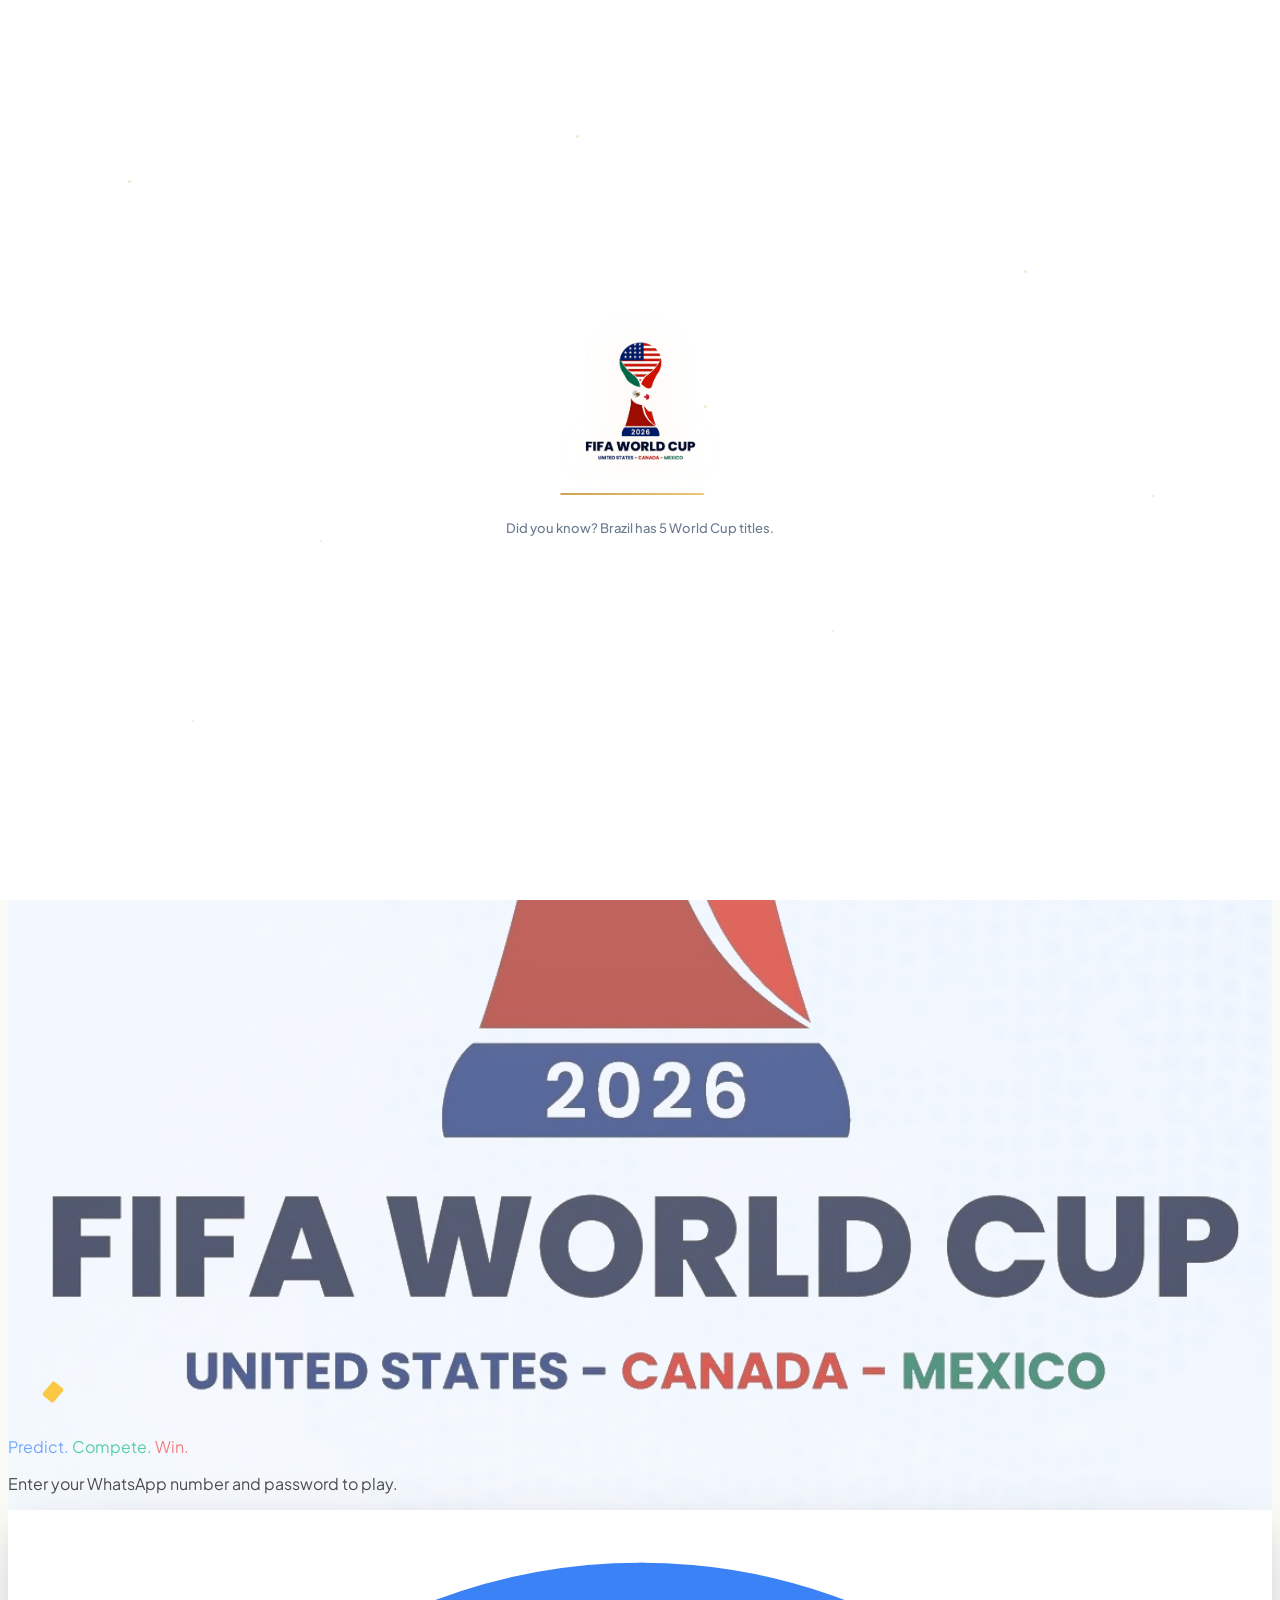
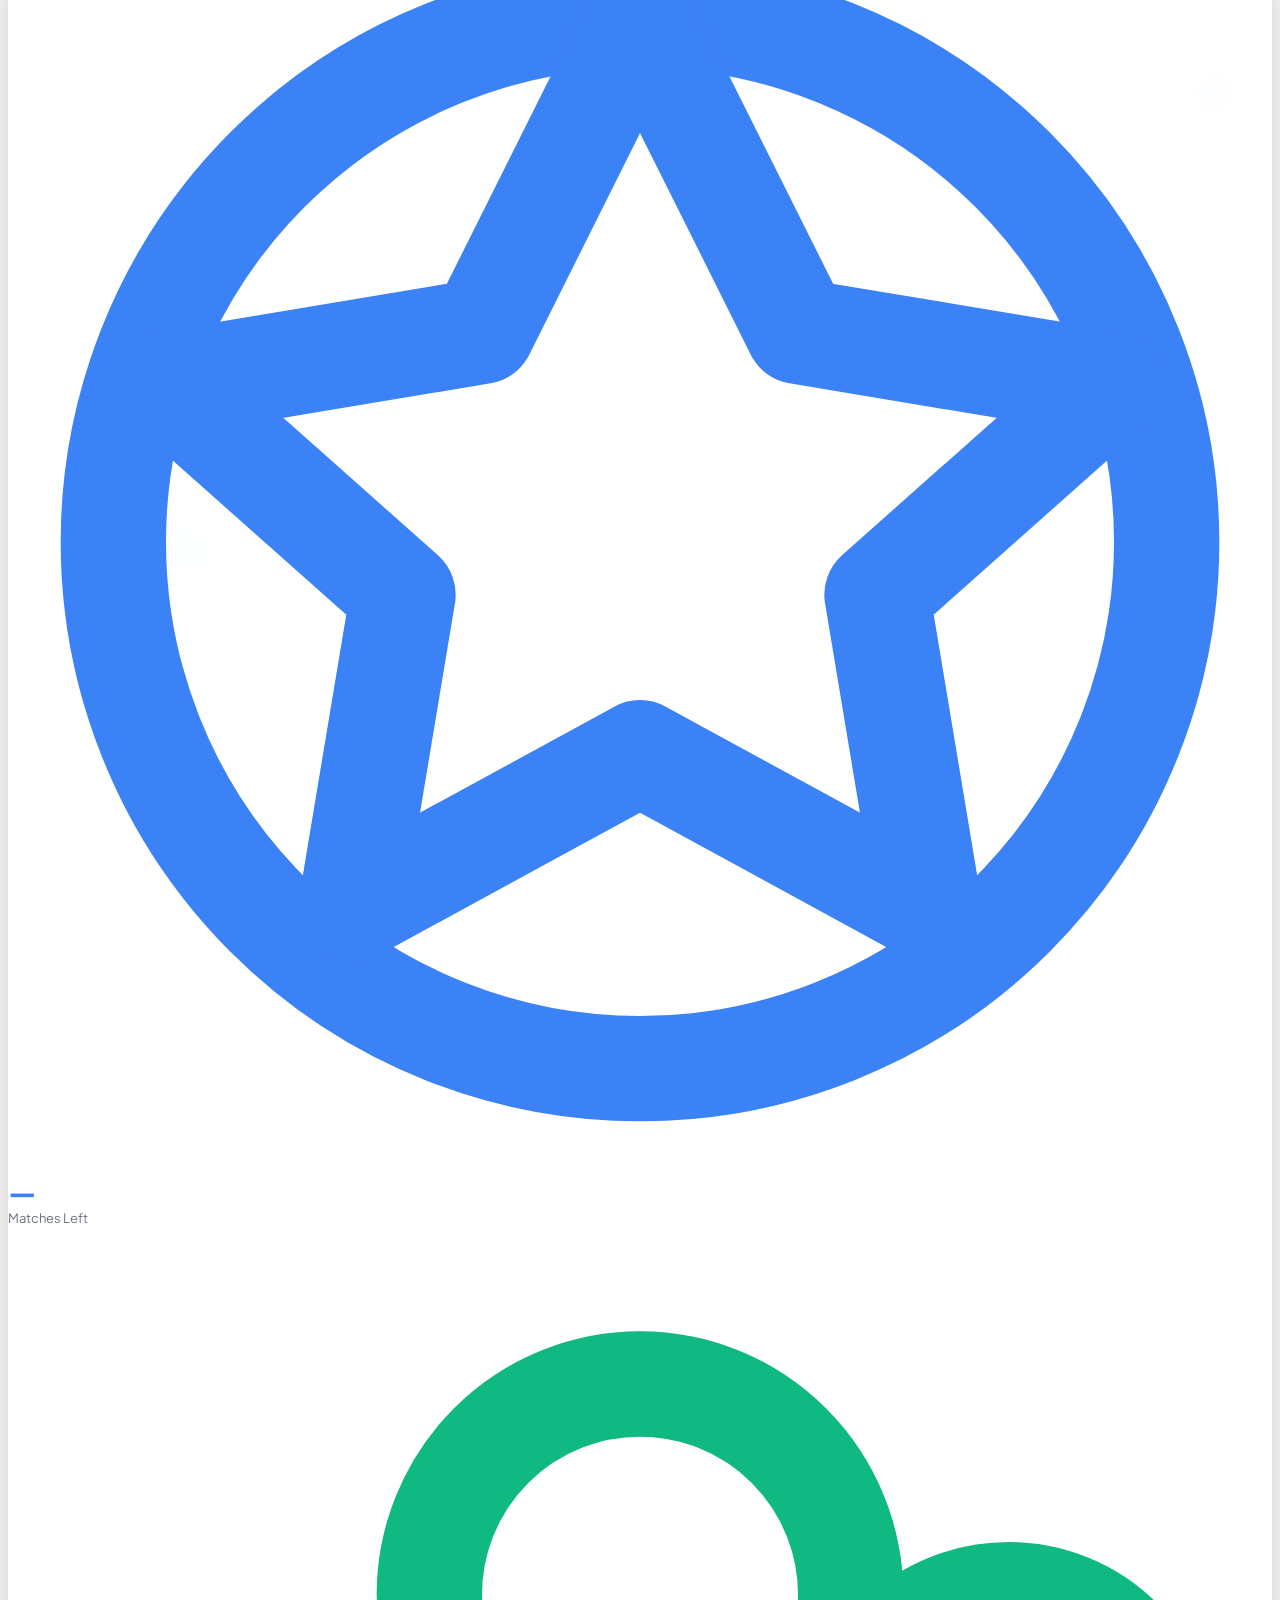
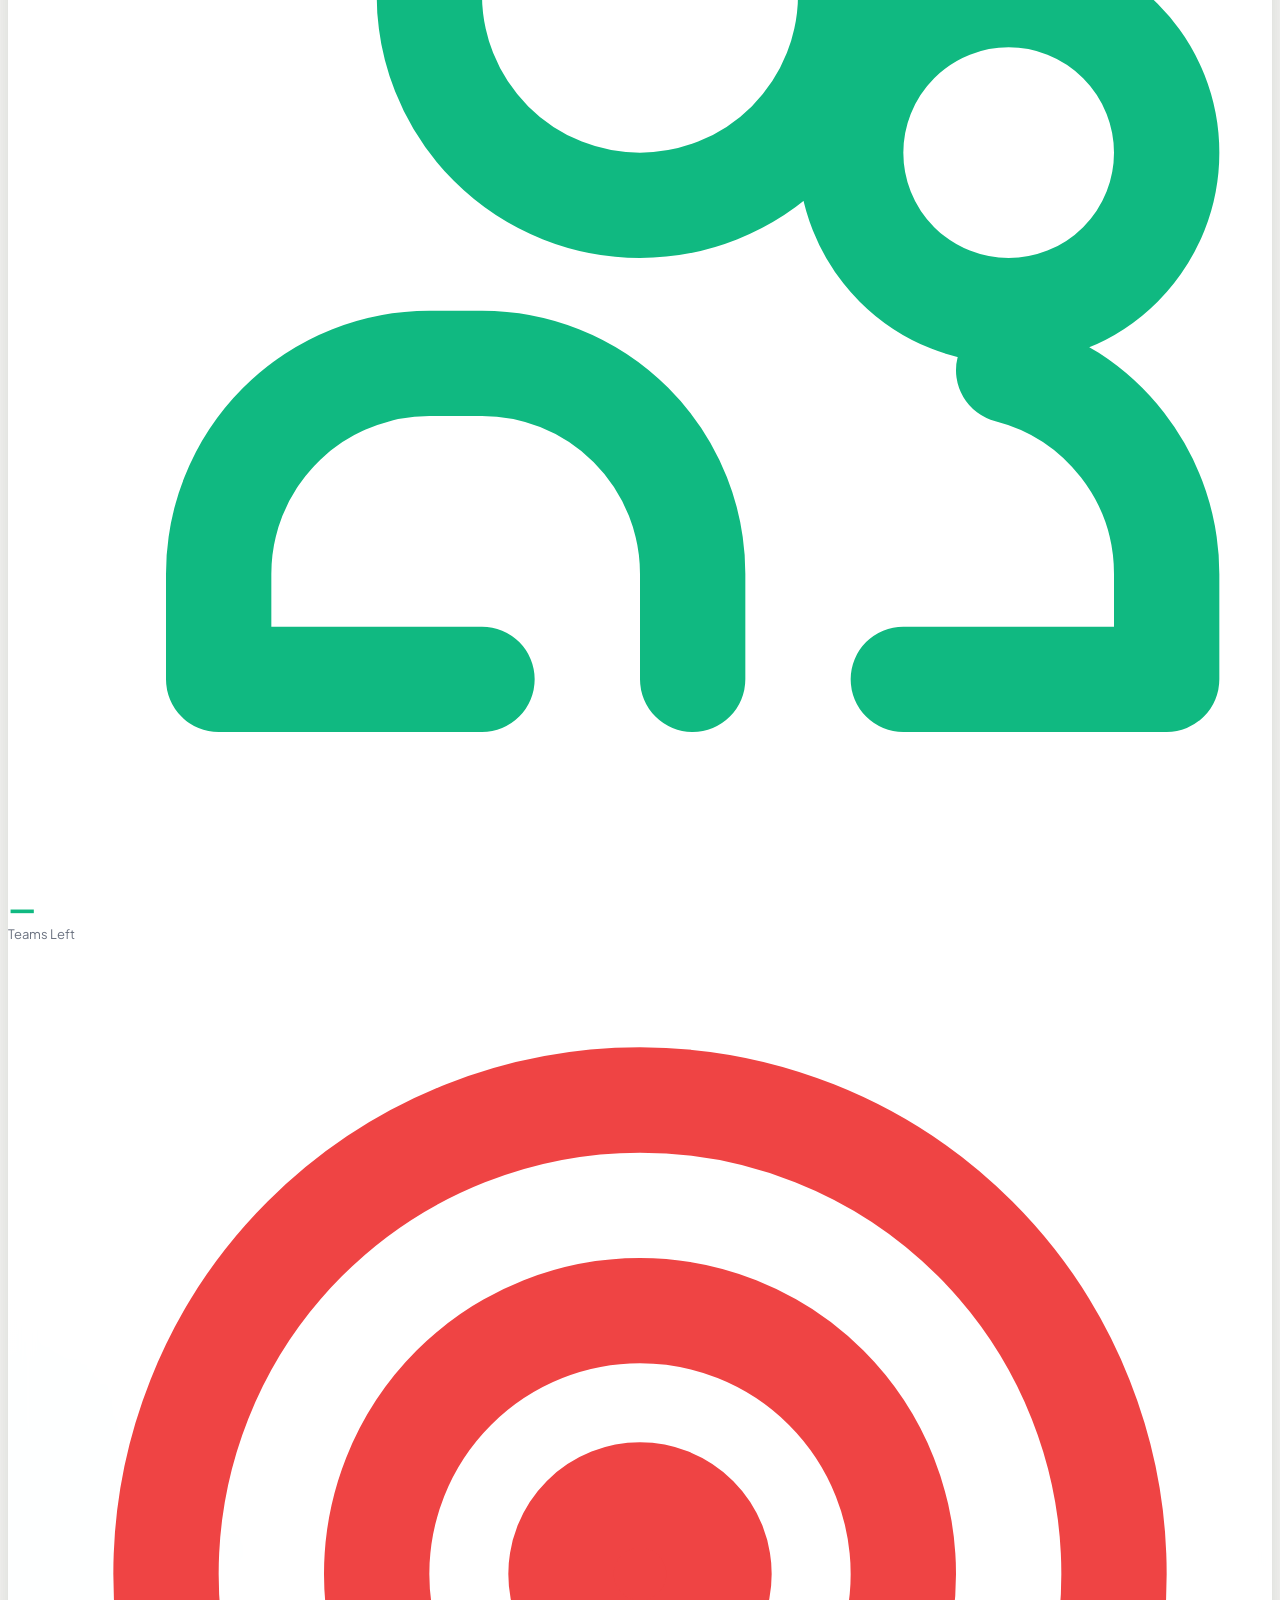
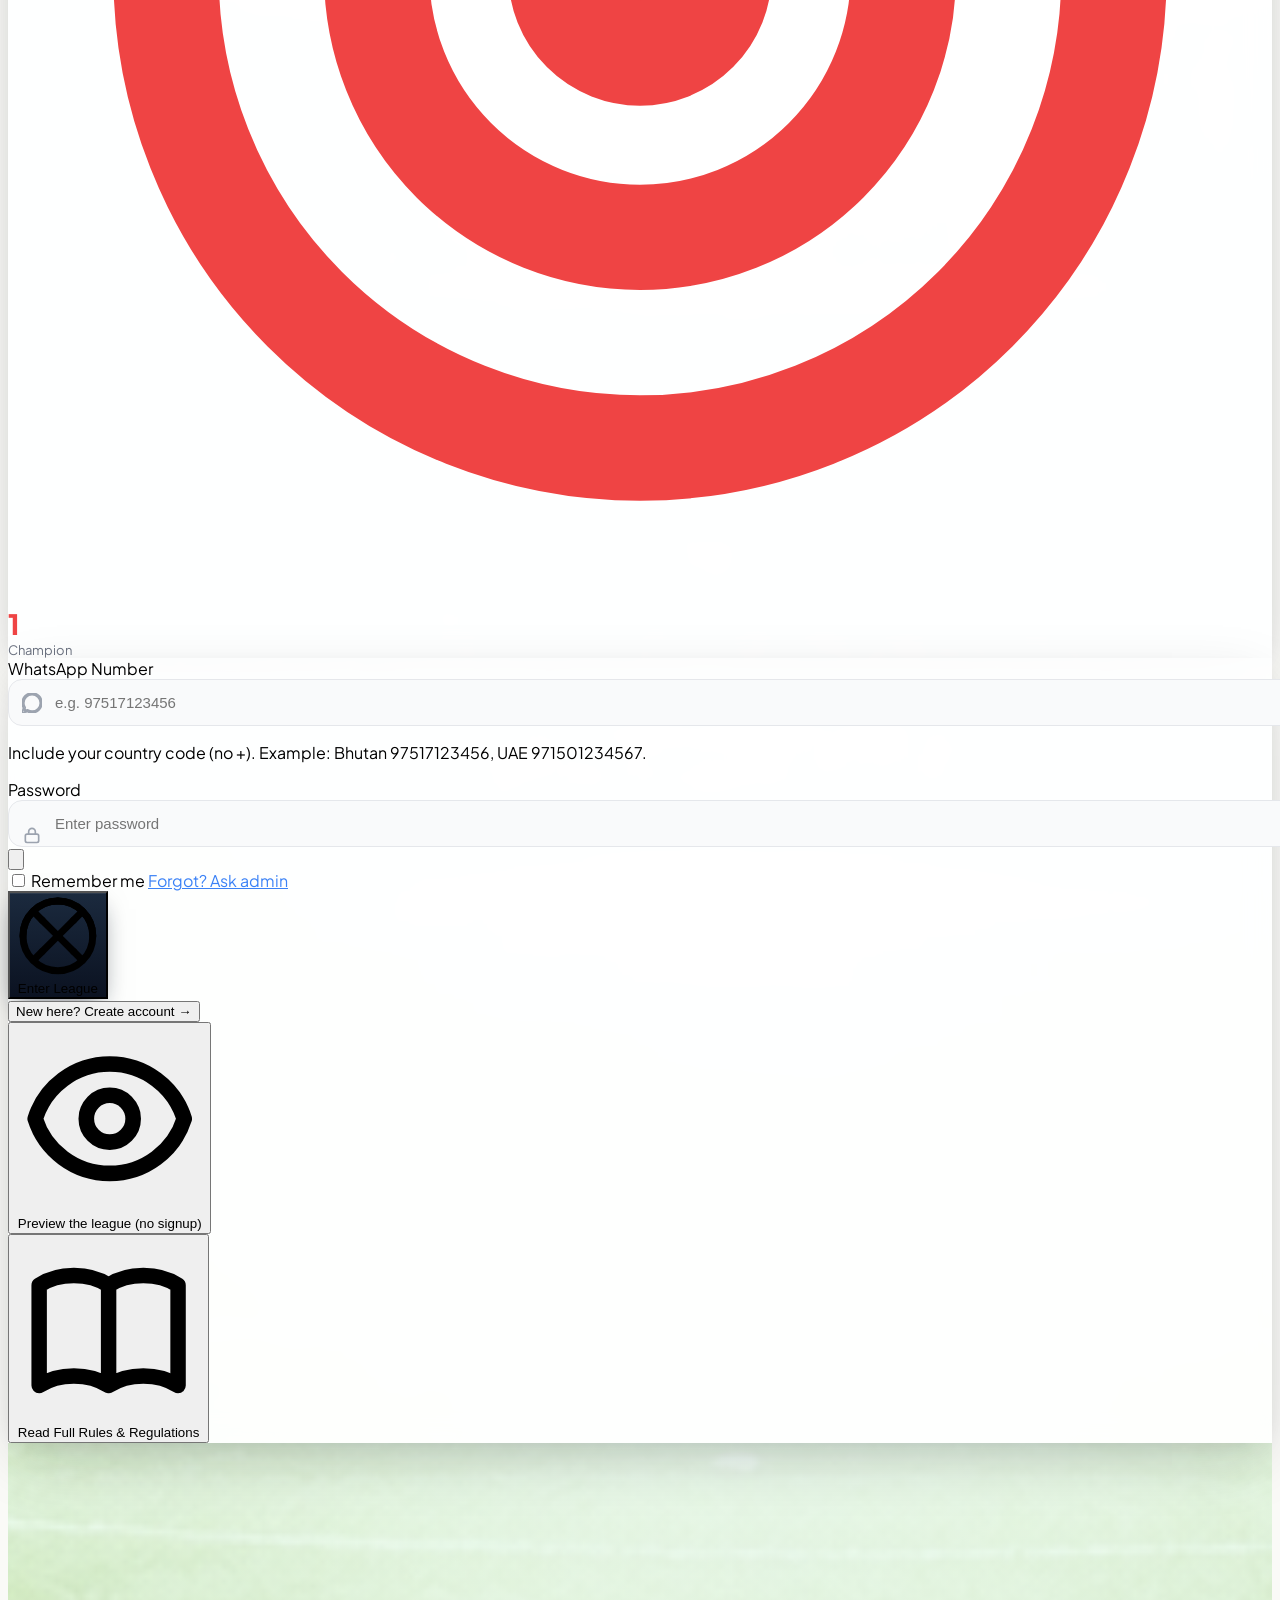
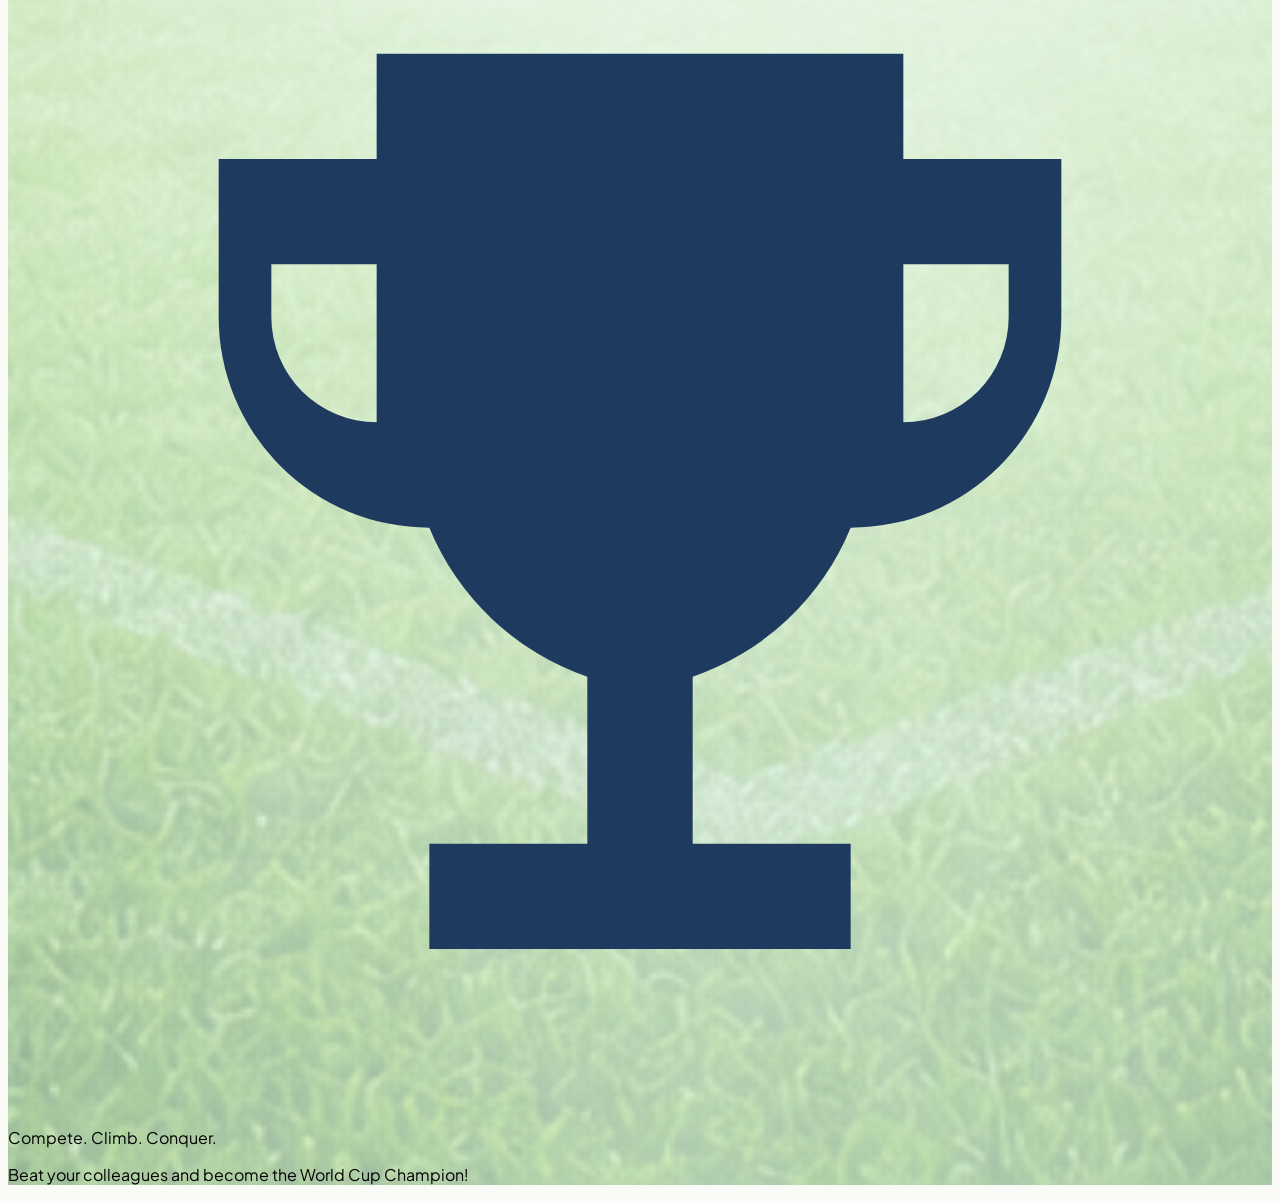
==== commit 0b3e9f5b: "Update all files and folders" ====
--- a/index.html
+++ b/index.html
@@ -1956,7 +1956,7 @@
 
  
   </div>
-  <script src="assets/js/knockout-scoring.js"></script>
+  <script src="/assets/js/knockout-scoring.js"></script>
   <script src="/assets/js/bonus-engine.js"></script>
 
   
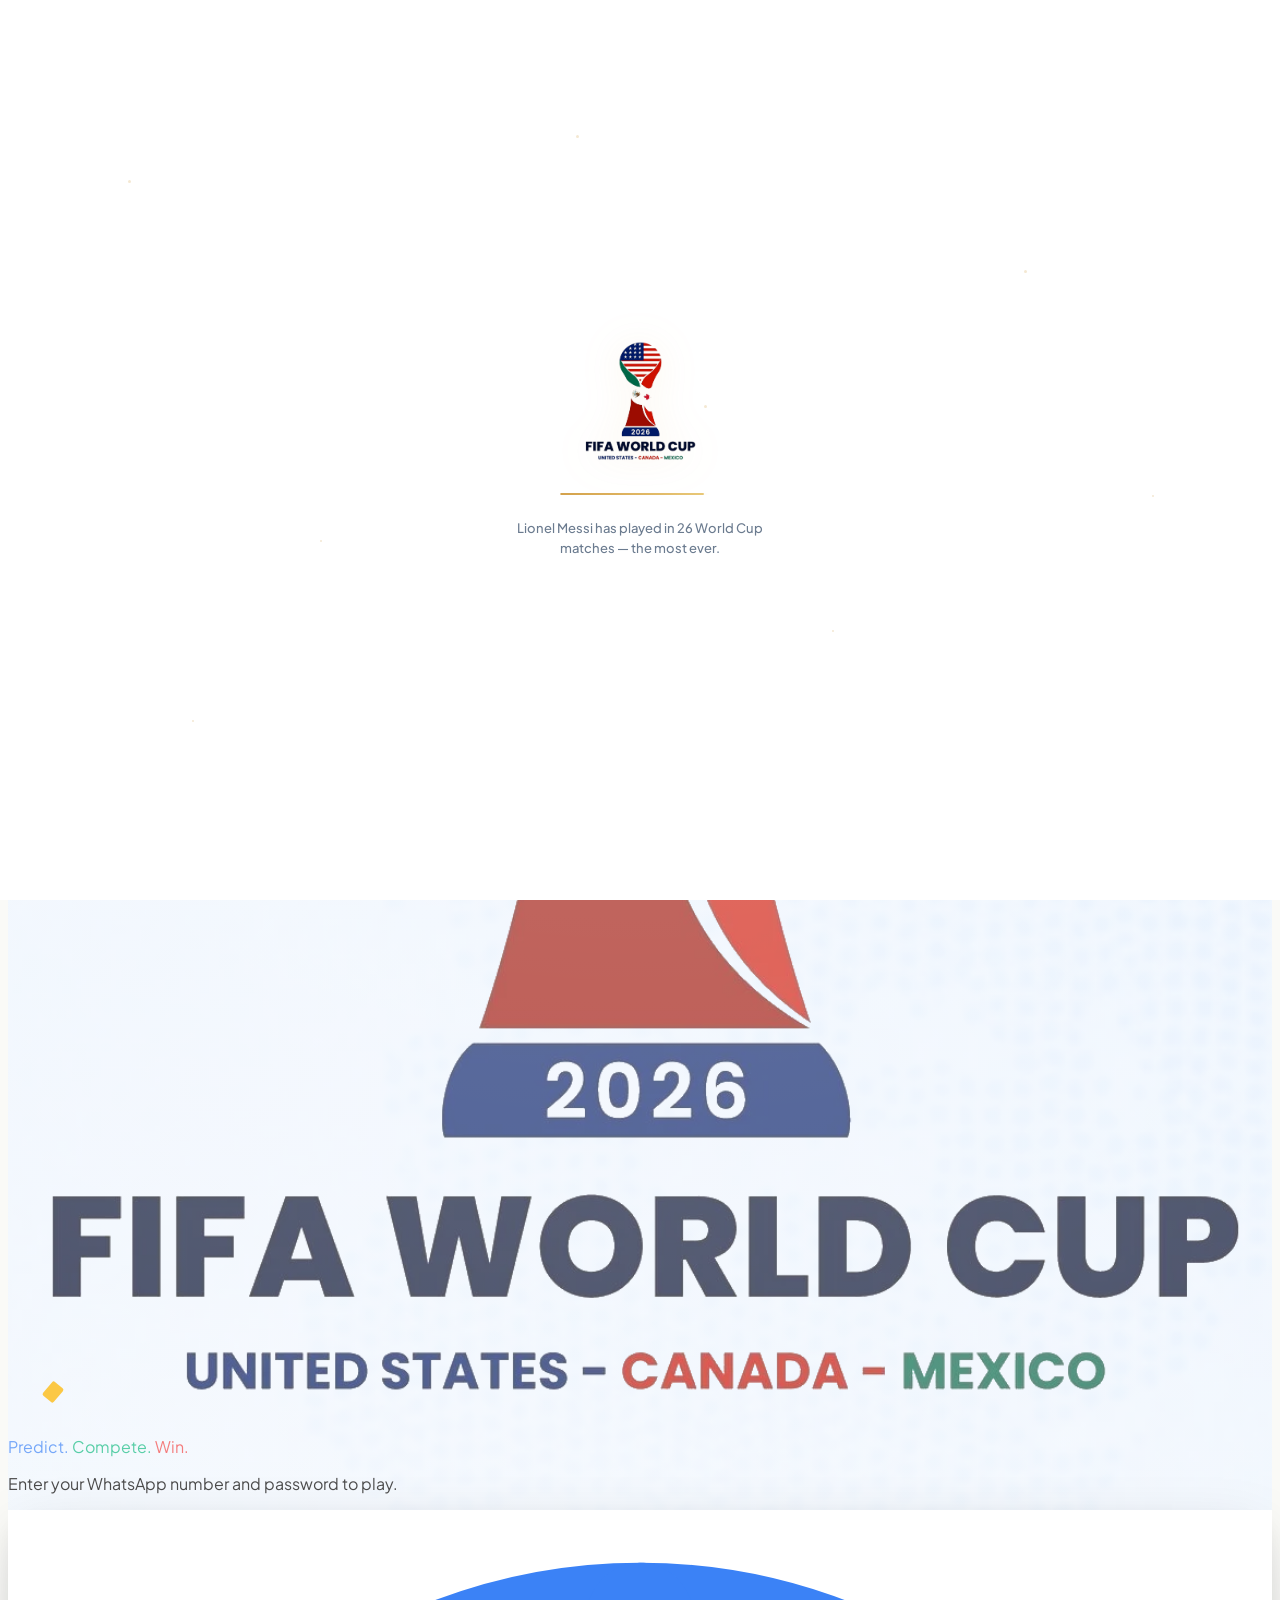
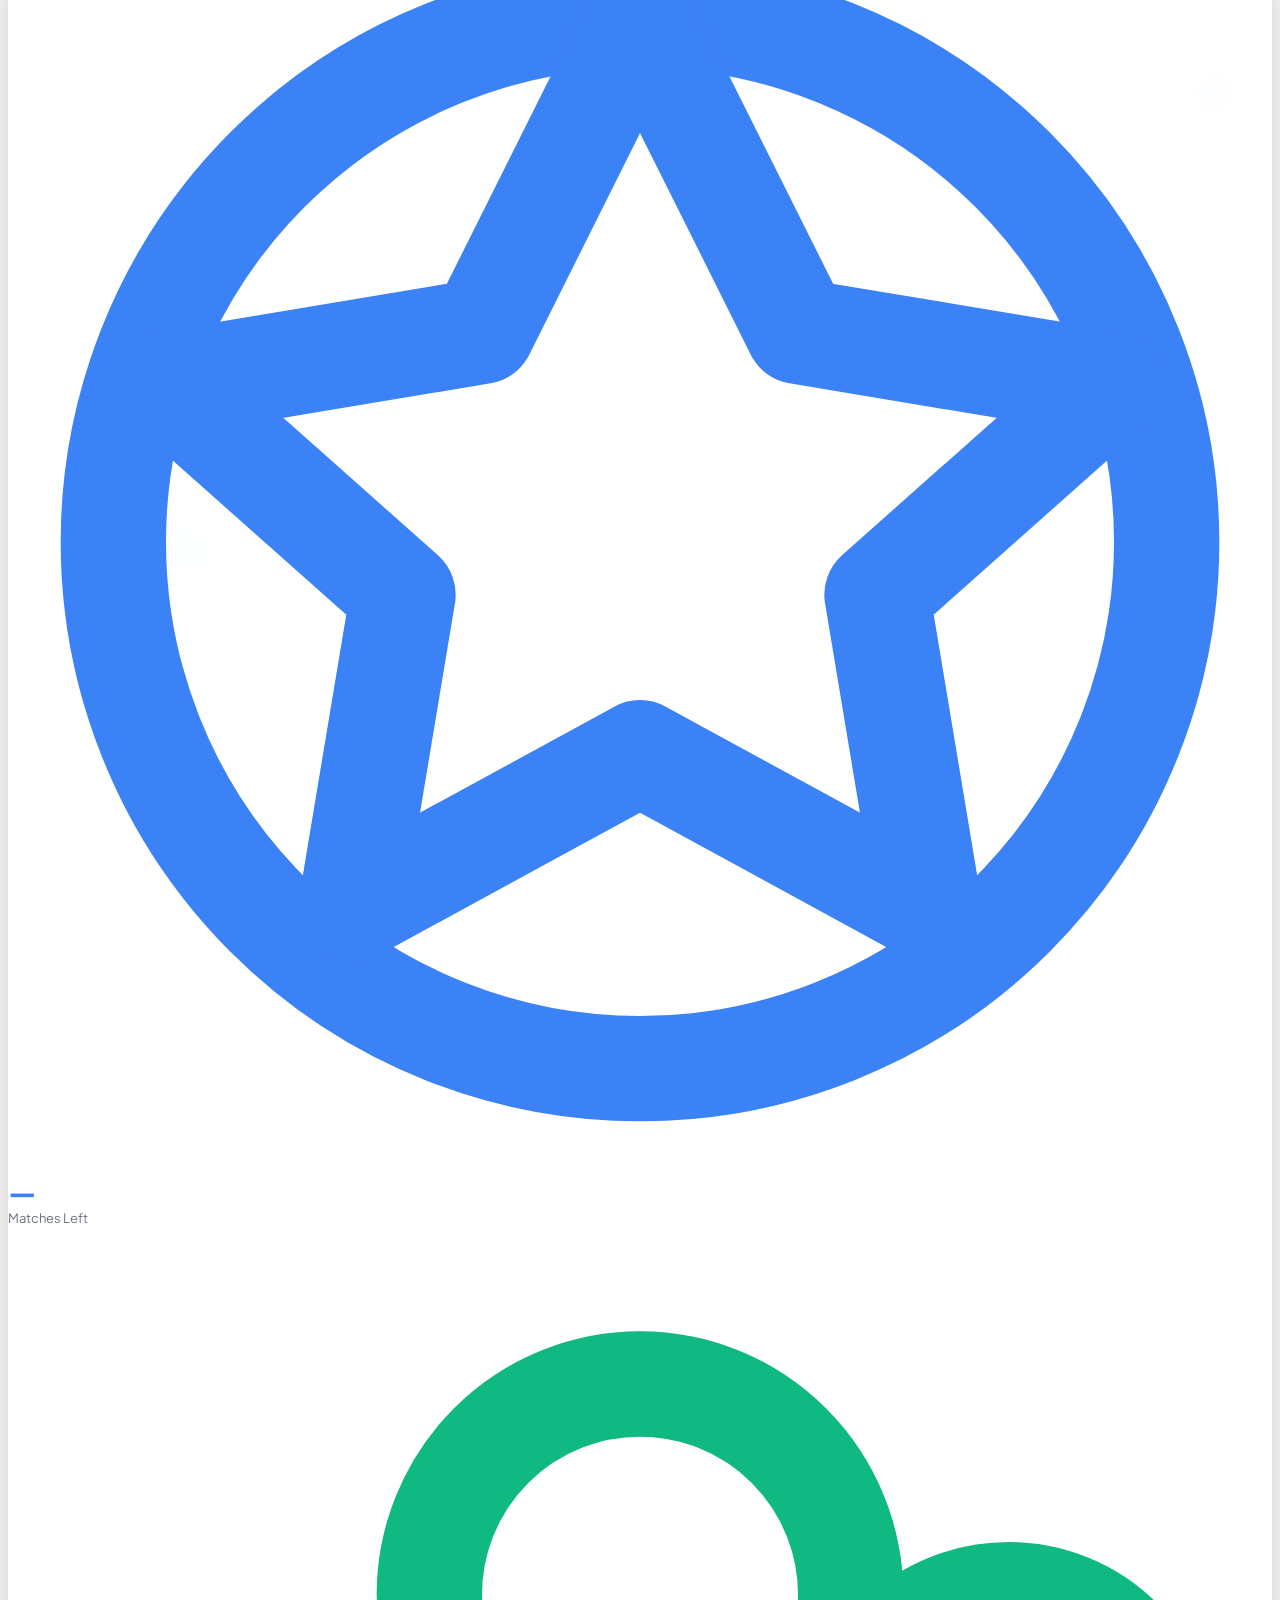
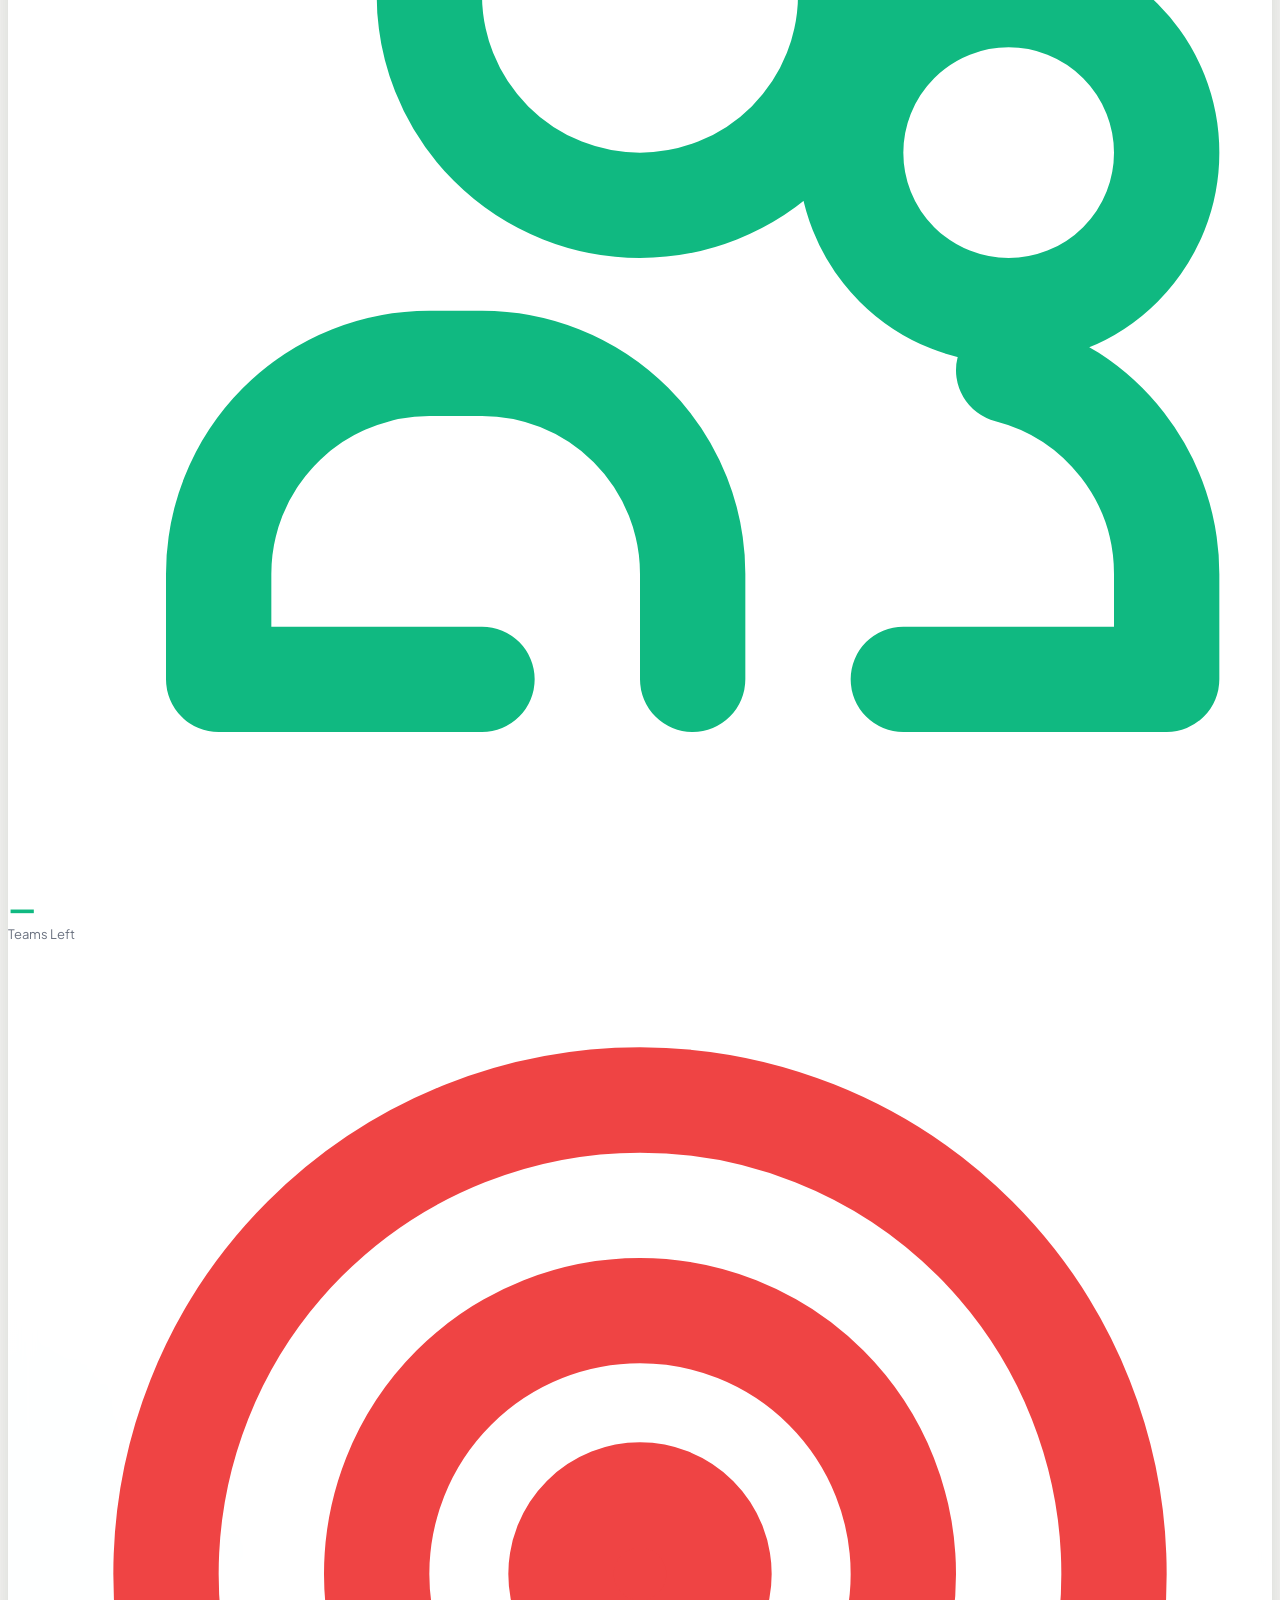
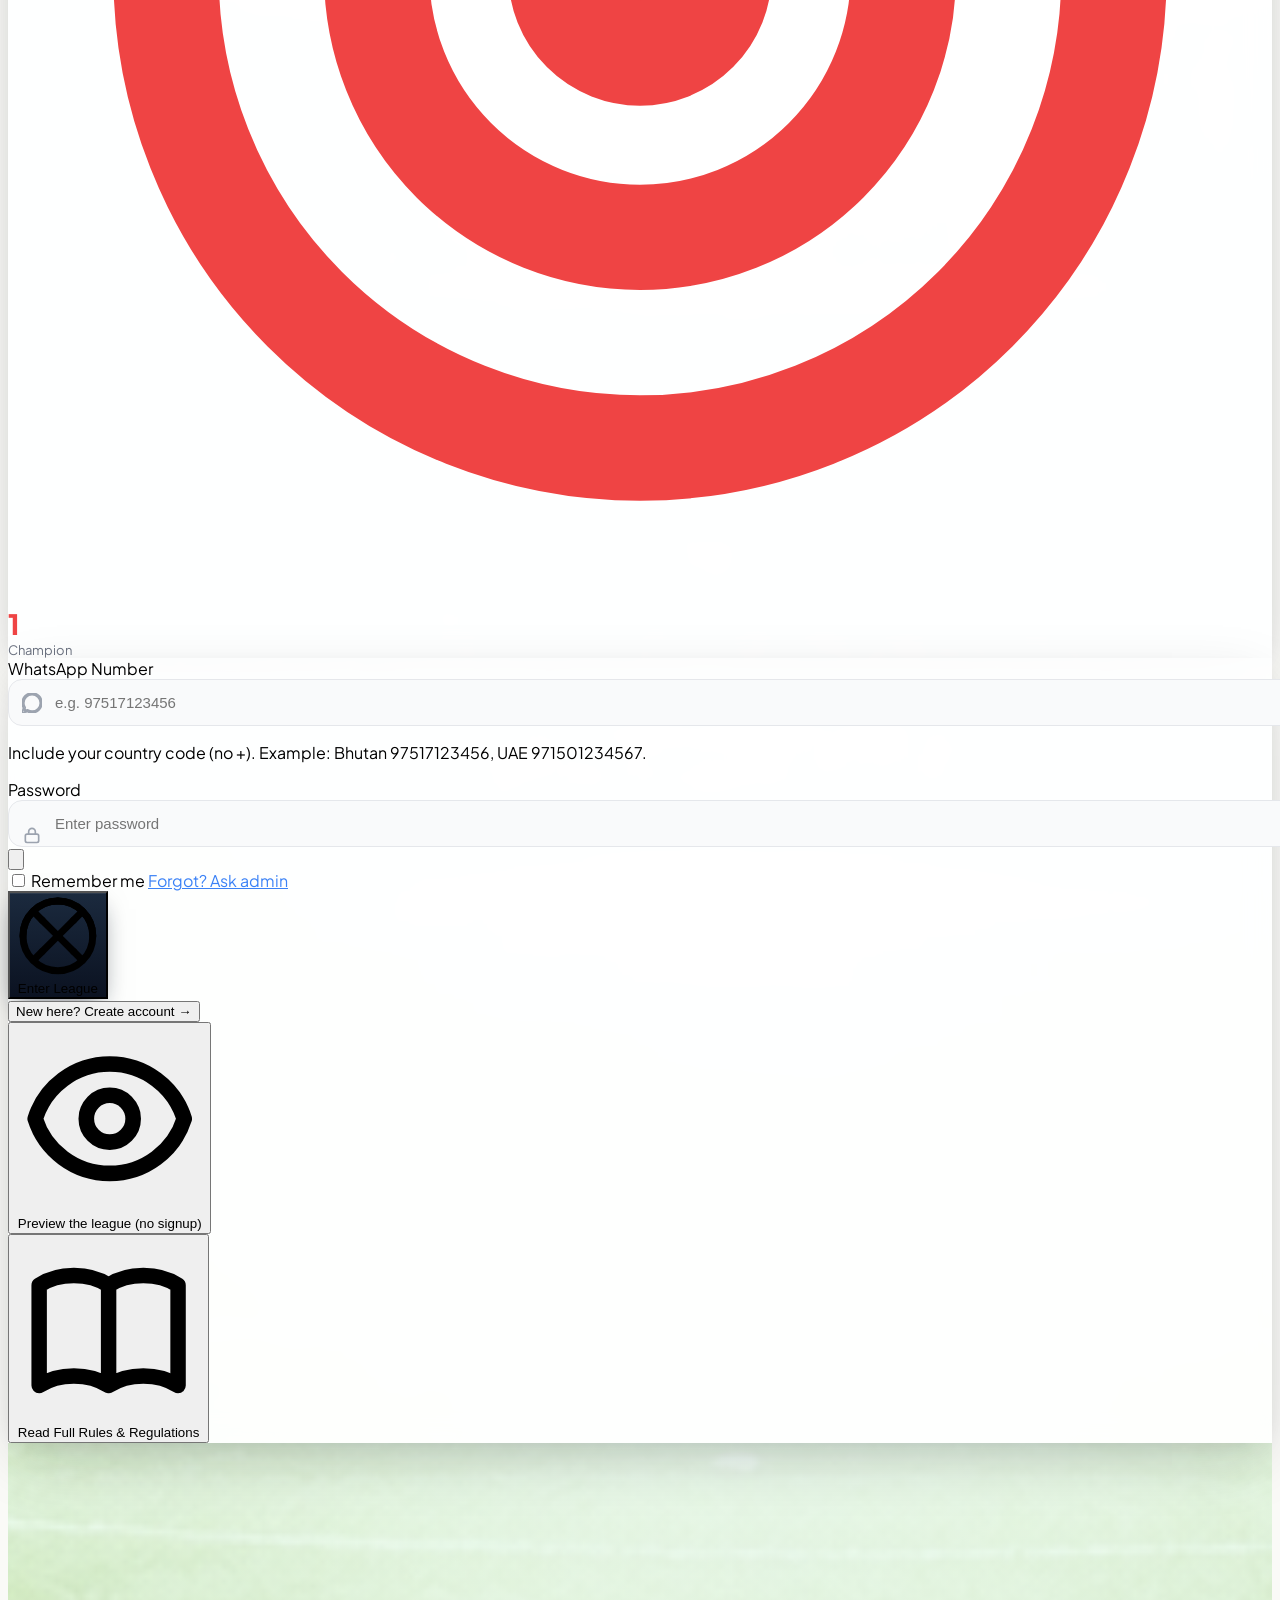
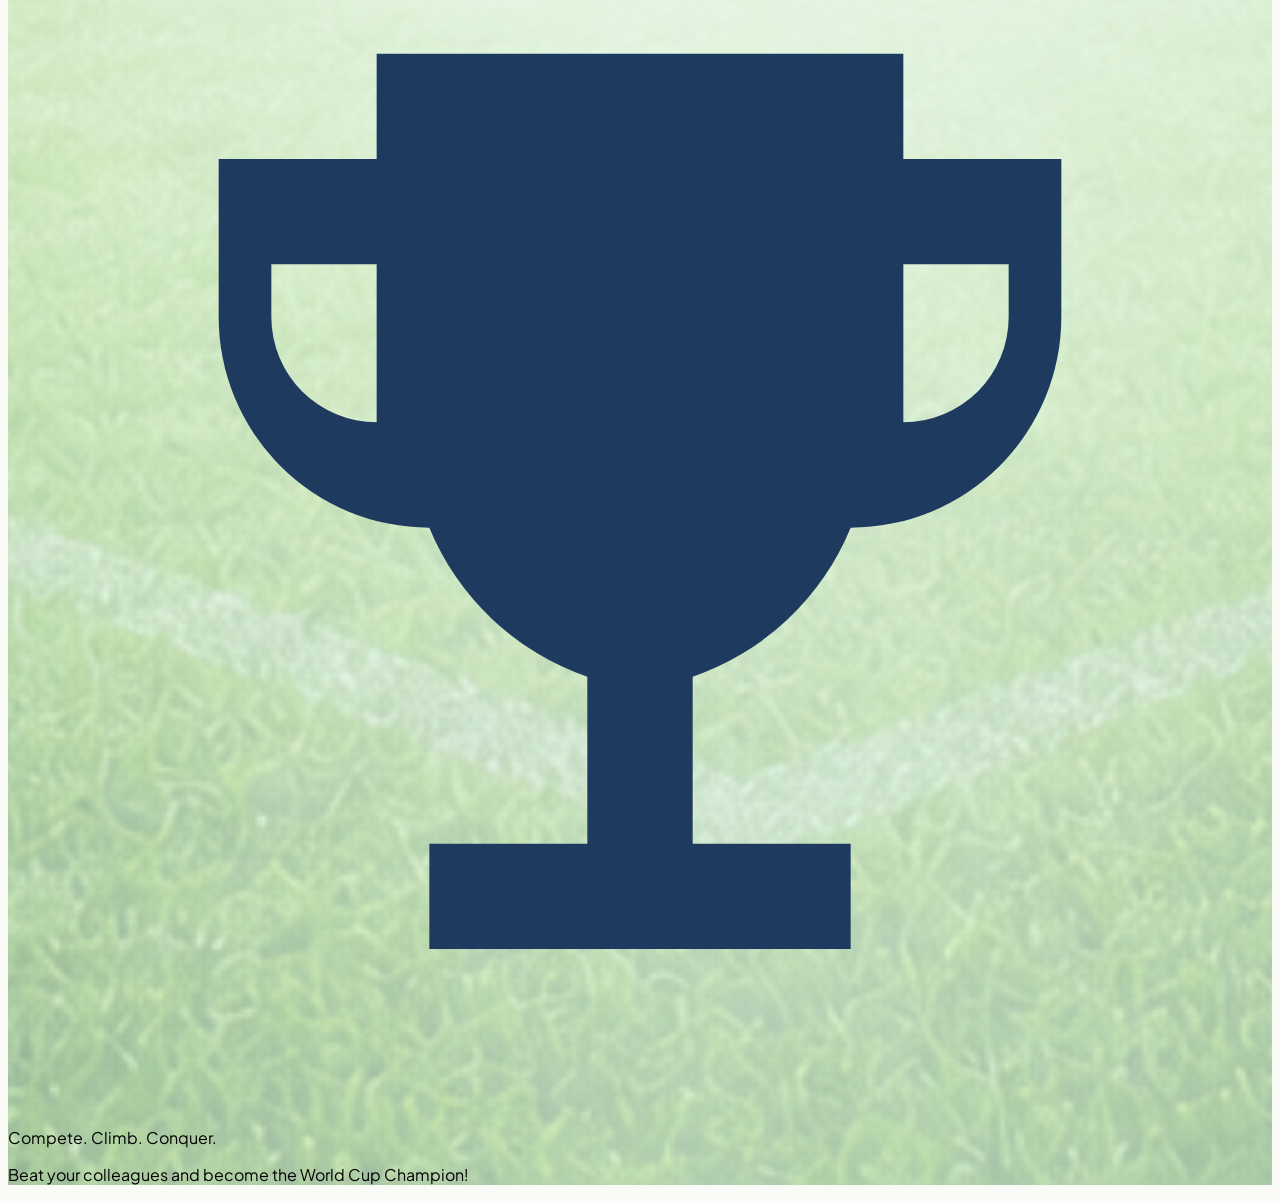
==== commit 6c44a66f: "Update all files and folders" ====
--- a/index.html
+++ b/index.html
@@ -53,7 +53,7 @@
       }
     }
   </script>
-    <link rel="stylesheet" href="/assets/css/index.css?v=leaderboard-name-trend-fix-2">
+    <link rel="stylesheet" href="/assets/css/index.css?v=launch-no-feed-20260626">
 
 
   <!-- FIFA World Rankings (June 2026) -->
@@ -1957,11 +1957,11 @@
  
   </div>
   <script src="/assets/js/knockout-scoring.js"></script>
-  <script src="/assets/js/bonus-engine.js"></script>
+  <script src="/assets/js/bonus-engine.js?v=cardfix-launch-20260626"></script>
 
   
 
-  <script type="text/javascript" src="/assets/js/index.js?v=double-pick-required-alt-20260625a"></script>
+  <script type="text/javascript" src="/assets/js/index.js?v=launch-no-feed-20260626"></script>
 
   <!-- Auto-inject FIFA ranking badges into fixture cards -->
   <script>
--- a/assets/css/index.css
+++ b/assets/css/index.css
@@ -11128,3 +11128,156 @@
 html.dark-mode .lb-v2-name {
   color: #F8FAFC !important;
 }
+
+/* ============================================================
+   Fixture booster card action polish
+   Keeps Save Prediction dominant; makes optional cards secondary.
+   ============================================================ */
+.fixture-card-panel {
+  margin: 2px 20px 18px;
+  padding: 10px;
+  border-radius: 16px;
+  border: 1px solid rgba(238, 237, 231, 0.95);
+  background: linear-gradient(180deg, rgba(255,255,255,0.96), rgba(250,250,247,0.86));
+  box-shadow: inset 0 1px 0 rgba(255,255,255,0.75);
+}
+
+.fixture-card-panel-label {
+  margin: 0 2px 8px;
+  color: #8A959F;
+  font-size: 9.5px;
+  font-weight: 800;
+  letter-spacing: 0.14em;
+  line-height: 1;
+  text-transform: uppercase;
+}
+
+.fixture-card-actions {
+  display: grid;
+  grid-template-columns: repeat(2, minmax(0, 1fr));
+  gap: 8px;
+}
+
+.fixture-card-action-btn {
+  min-height: 38px;
+  padding: 9px 8px;
+  border-radius: 12px;
+  border: 1px solid transparent;
+  display: inline-flex;
+  align-items: center;
+  justify-content: center;
+  gap: 6px;
+  cursor: pointer;
+  font-size: 12px;
+  font-weight: 800;
+  line-height: 1.1;
+  white-space: nowrap;
+  transition: transform 150ms ease, box-shadow 150ms ease, border-color 150ms ease, background 150ms ease;
+}
+
+.fixture-card-action-btn:active {
+  transform: scale(0.98);
+}
+
+.fixture-card-action-icon {
+  font-size: 13px;
+  line-height: 1;
+}
+
+.fixture-card-action-btn-points {
+  color: #8B5308;
+  border-color: rgba(212, 162, 76, 0.32);
+  background: linear-gradient(180deg, rgba(255,251,240,0.98), rgba(253,246,227,0.82));
+  box-shadow: 0 4px 12px rgba(212,162,76,0.08);
+}
+
+.fixture-card-action-btn-pick {
+  color: #1D4F91;
+  border-color: rgba(46, 111, 191, 0.24);
+  background: linear-gradient(180deg, rgba(239,248,255,0.98), rgba(231,244,255,0.82));
+  box-shadow: 0 4px 12px rgba(46,111,191,0.06);
+}
+
+.fixture-card-action-btn-points:hover {
+  border-color: rgba(212, 162, 76, 0.48);
+}
+
+.fixture-card-action-btn-pick:hover {
+  border-color: rgba(46, 111, 191, 0.38);
+}
+
+.fixture-save-btn {
+  margin-top: 4px;
+}
+
+@media (max-width: 360px) {
+  .fixture-card-panel {
+    margin-left: 18px;
+    margin-right: 18px;
+    padding: 9px;
+  }
+
+  .fixture-card-actions {
+    gap: 6px;
+  }
+
+  .fixture-card-action-btn {
+    min-height: 36px;
+    padding: 8px 6px;
+    font-size: 11px;
+    gap: 5px;
+  }
+}
+
+html.dark-mode .fixture-card-panel {
+  background: linear-gradient(145deg, rgba(15,23,42,.78), rgba(10,15,28,.86)) !important;
+  border-color: rgba(148,163,184,.18) !important;
+  box-shadow: inset 0 1px 0 rgba(255,255,255,.05) !important;
+}
+
+html.dark-mode .fixture-card-panel-label {
+  color: #9BA8BD !important;
+}
+
+html.dark-mode .fixture-card-action-btn-points {
+  color: #FCD34D !important;
+  border-color: rgba(245,158,11,.30) !important;
+  background: rgba(245,158,11,.10) !important;
+  box-shadow: none !important;
+}
+
+html.dark-mode .fixture-card-action-btn-pick {
+  color: #93C5FD !important;
+  border-color: rgba(96,165,250,.28) !important;
+  background: rgba(59,130,246,.10) !important;
+  box-shadow: none !important;
+}
+
+
+/* ============================================================
+   LAUNCH STABILITY: Global Activity Feed disabled
+   ------------------------------------------------------------
+   JS disables Supabase reads/realtime. This CSS hides any leftover
+   panel/FAB markup if an older cached script created it.
+   ============================================================ */
+#global-activity-feed-root,
+#global-activity-fab,
+#global-activity-panel,
+#global-activity-backdrop,
+#globalActivityFeed,
+#activityFeed,
+#activityFeedRoot,
+#feedRoot,
+#globalFeedFab,
+.feed-fab,
+.activity-feed,
+.global-activity-feed,
+.global-activity-panel,
+.global-activity-backdrop {
+  display: none !important;
+  visibility: hidden !important;
+  pointer-events: none !important;
+}
+body.ga-feed-open {
+  overflow: auto !important;
+}
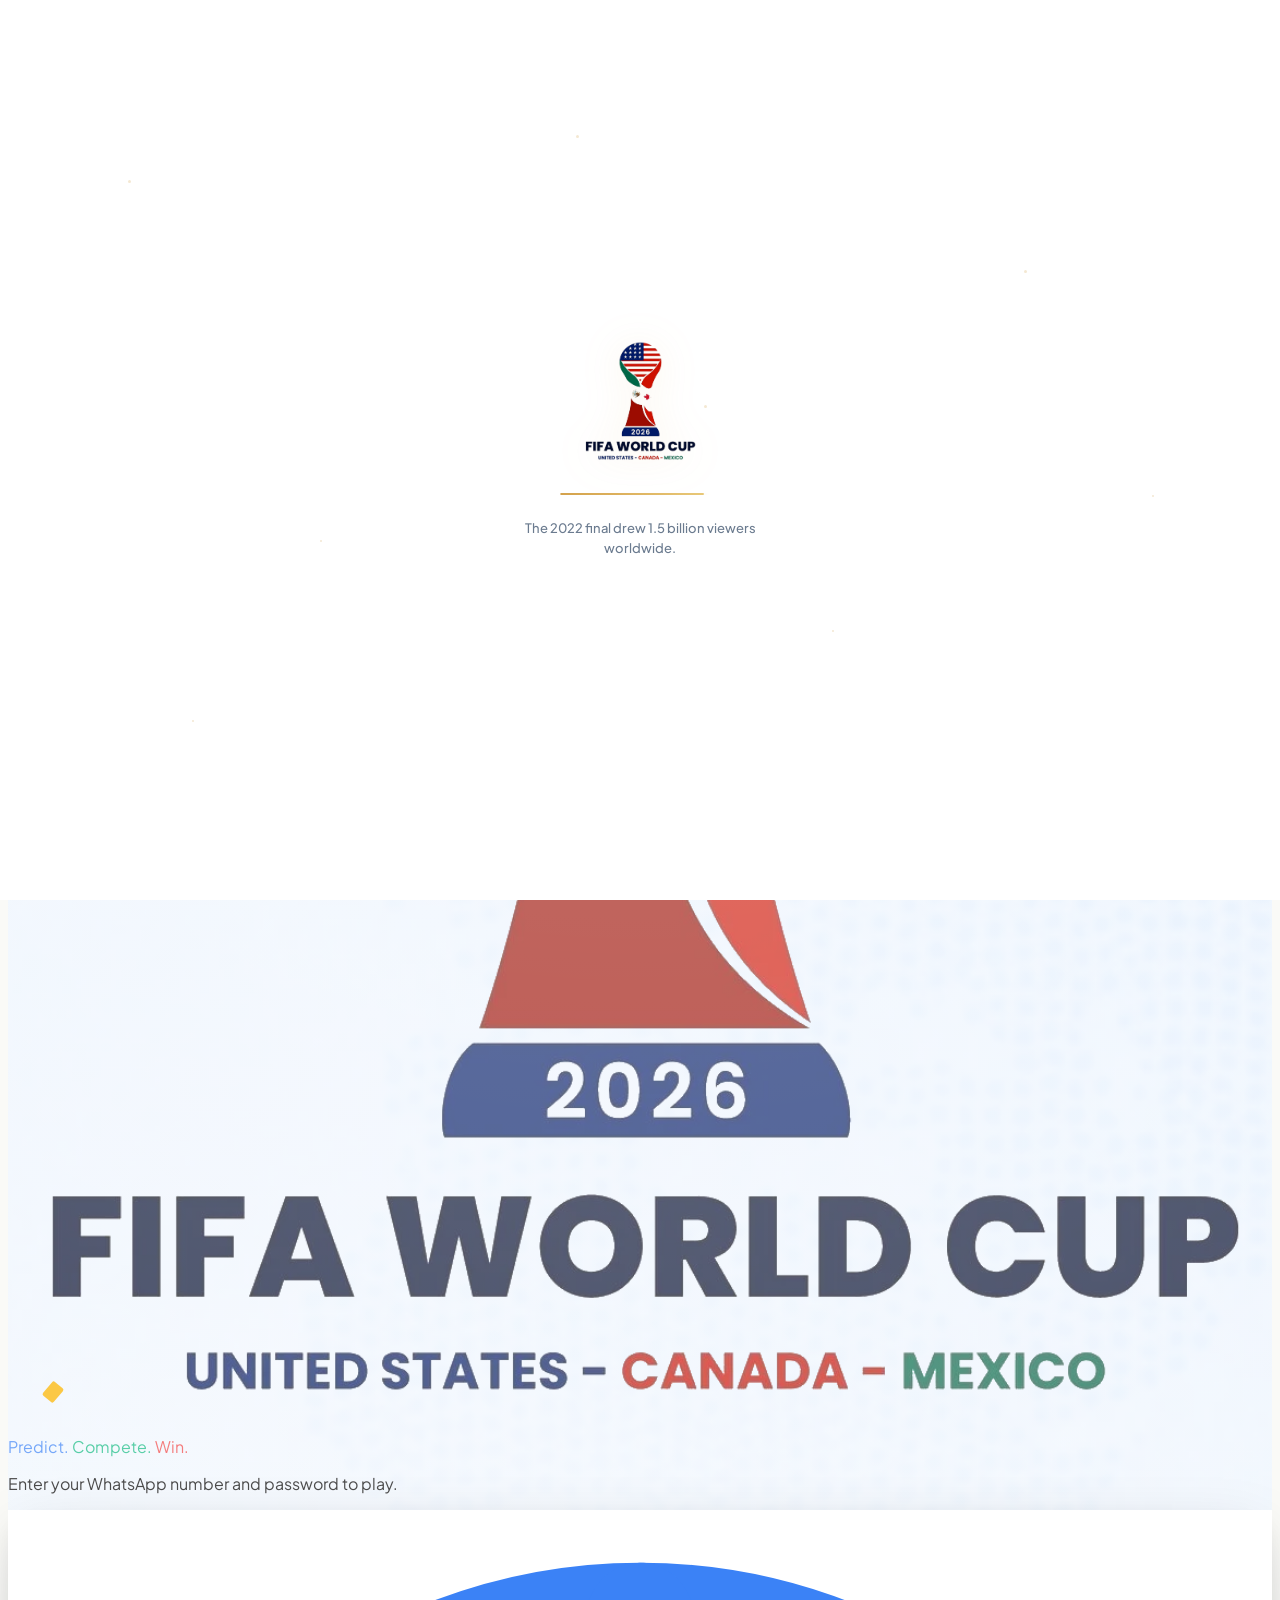
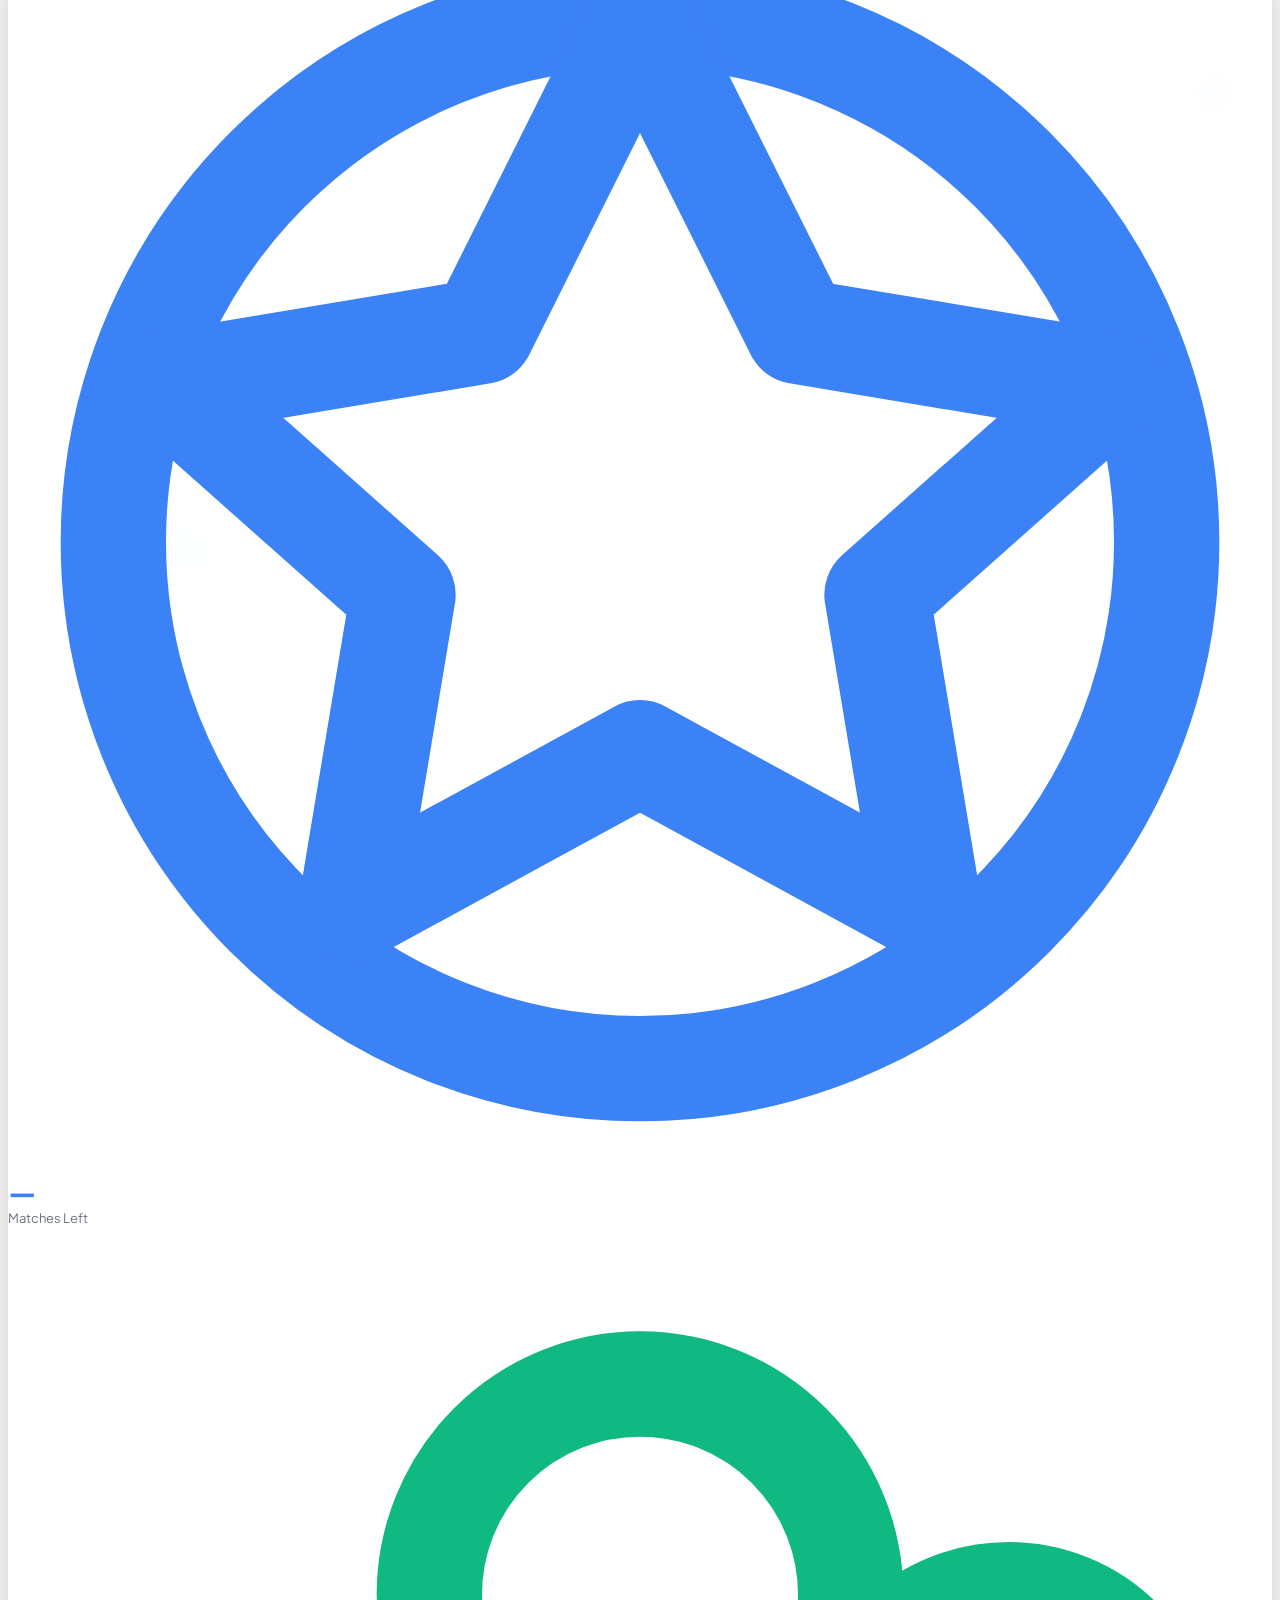
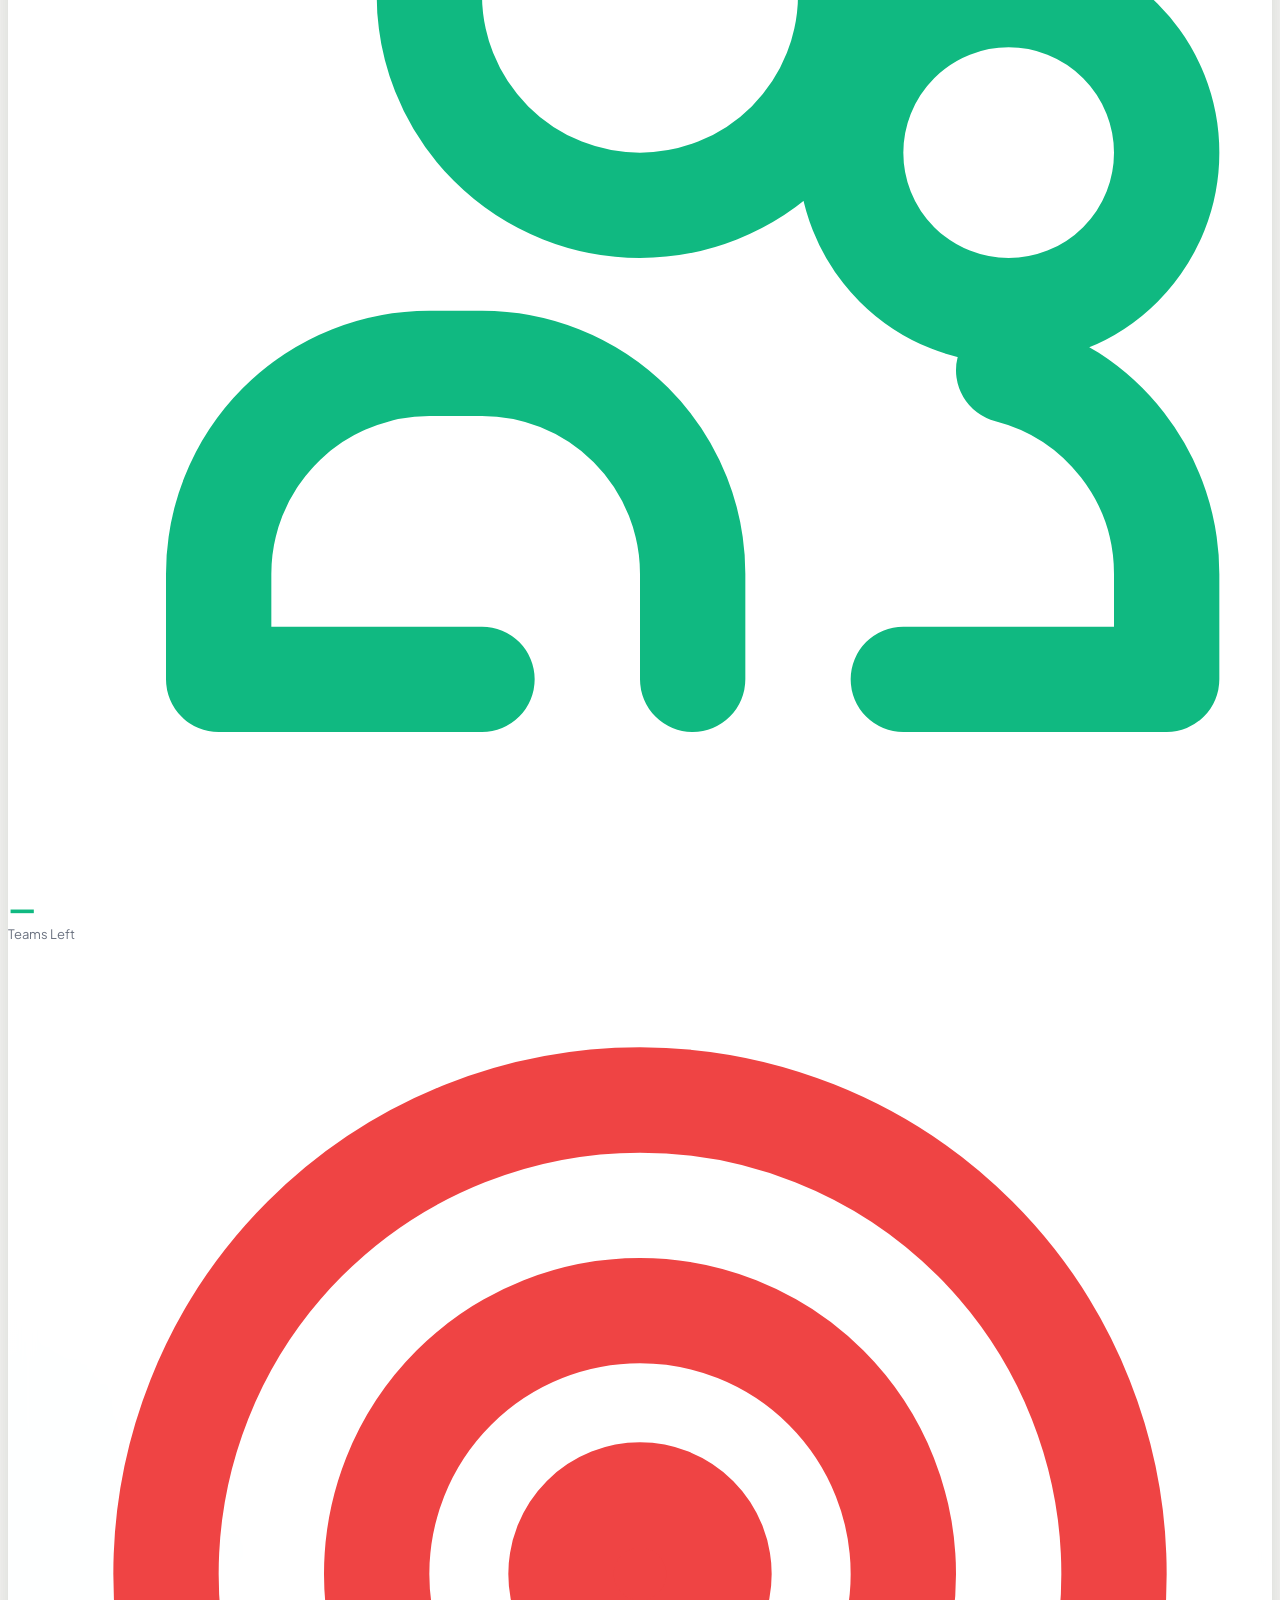
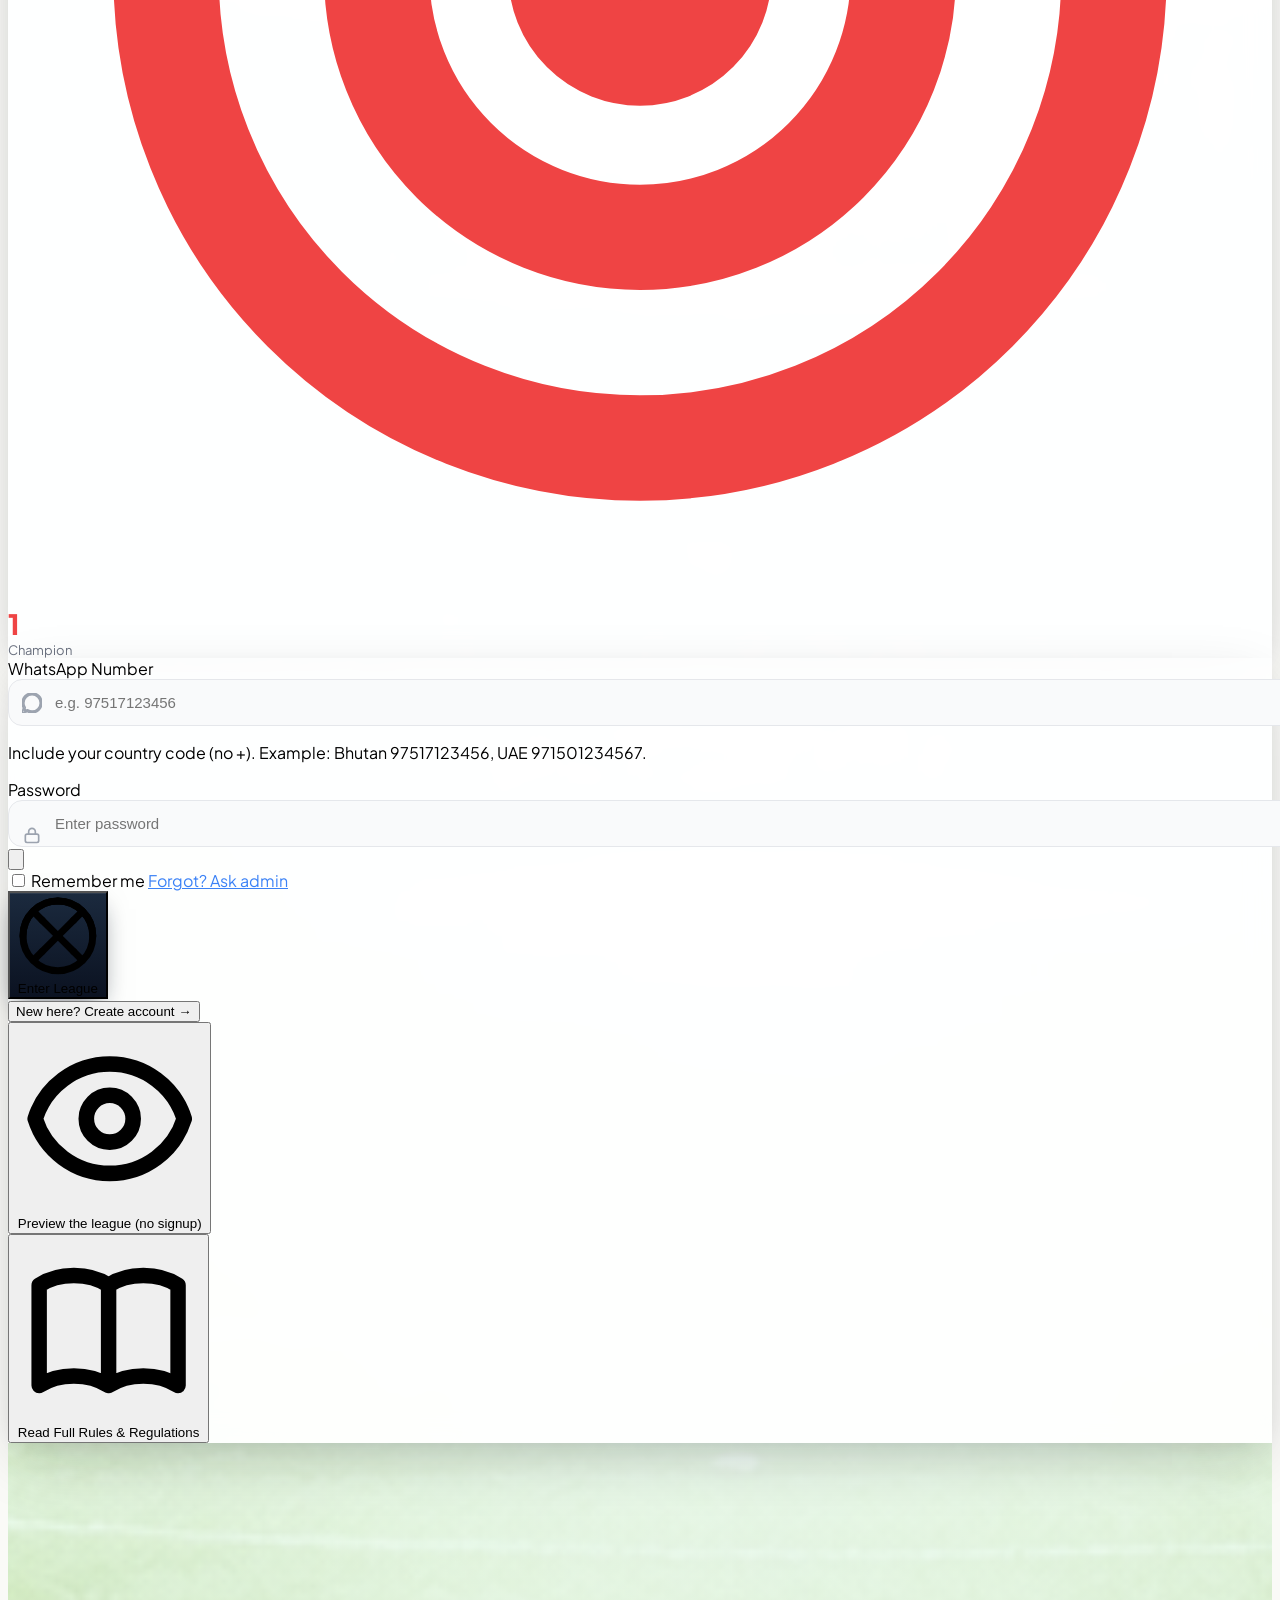
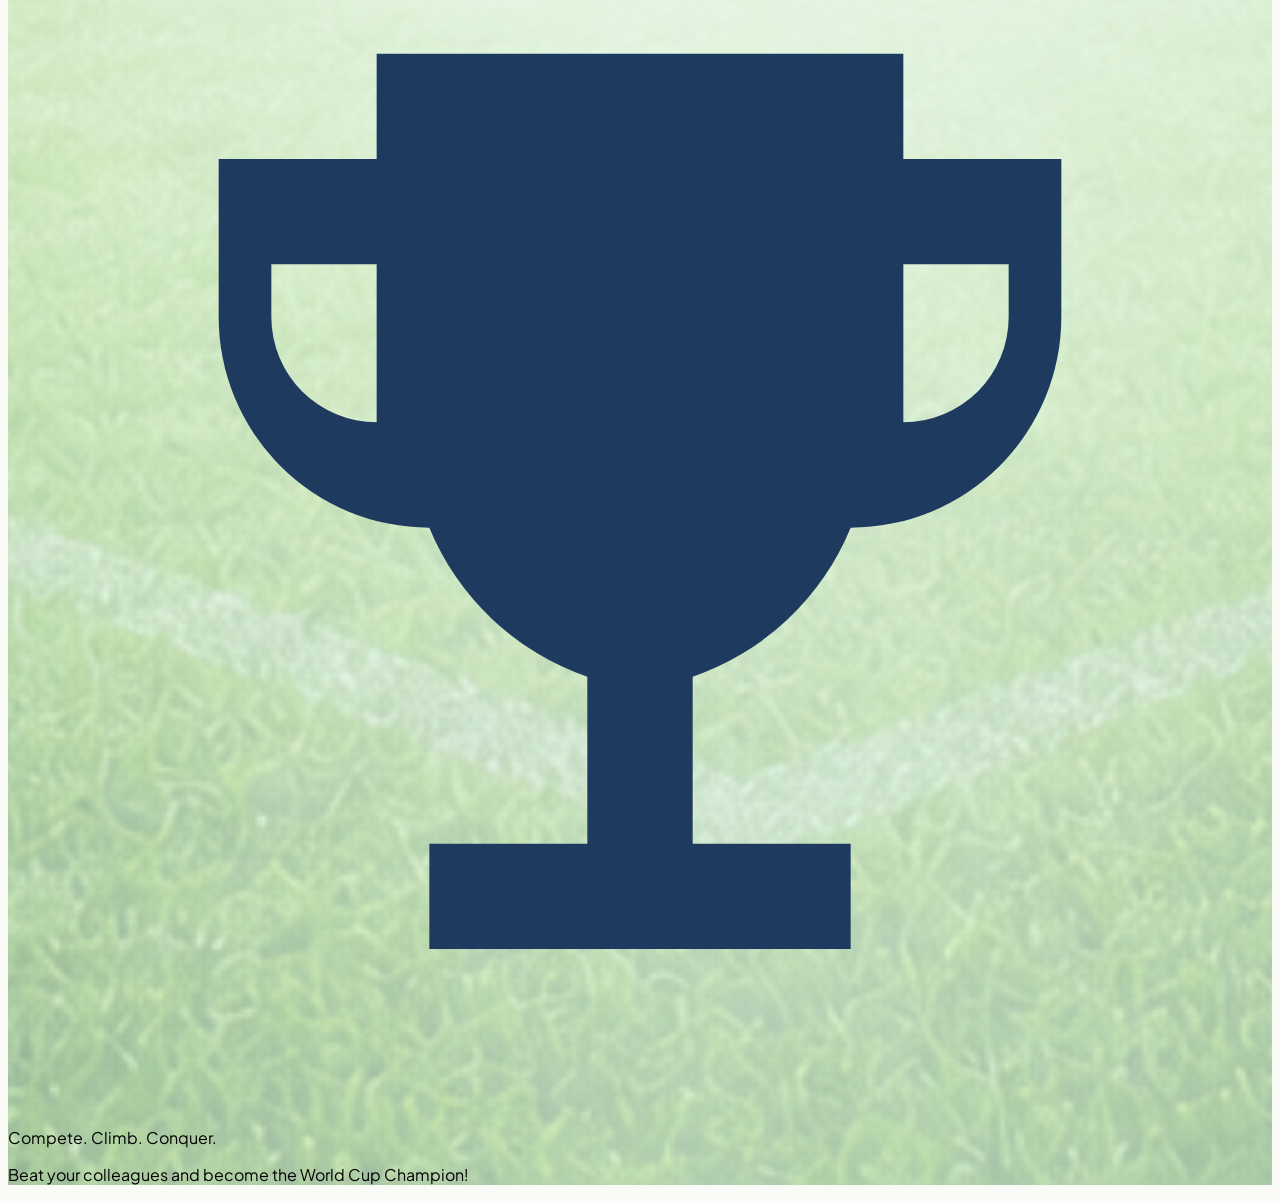
==== commit 5a9dab4f: "Update all files and folders" ====
--- a/index.html
+++ b/index.html
@@ -2727,8 +2727,8 @@
       const cardName    = isDP ? 'Double Points' : 'Double Pick';
       const cardTagline = 'One-time use';
       const ruleText    = isDP
-        ? 'Doubles the base points on the match you choose. Stage multiplier, streak and combo bonuses still apply on top.'
-        : 'Submit two scorelines for the match you choose. You keep the higher-scoring one. All bonuses apply on the winning pick.';
+        ? 'Doubles your base points on one match. Bonuses still stack on top.'
+        : 'Submit two scorelines — you keep the higher-scoring one.';
       const hintText    = isDP
         ? 'Best on knockout matches with a high stage multiplier.'
         : 'Best on tight matches where you\'re torn between two scorelines.';
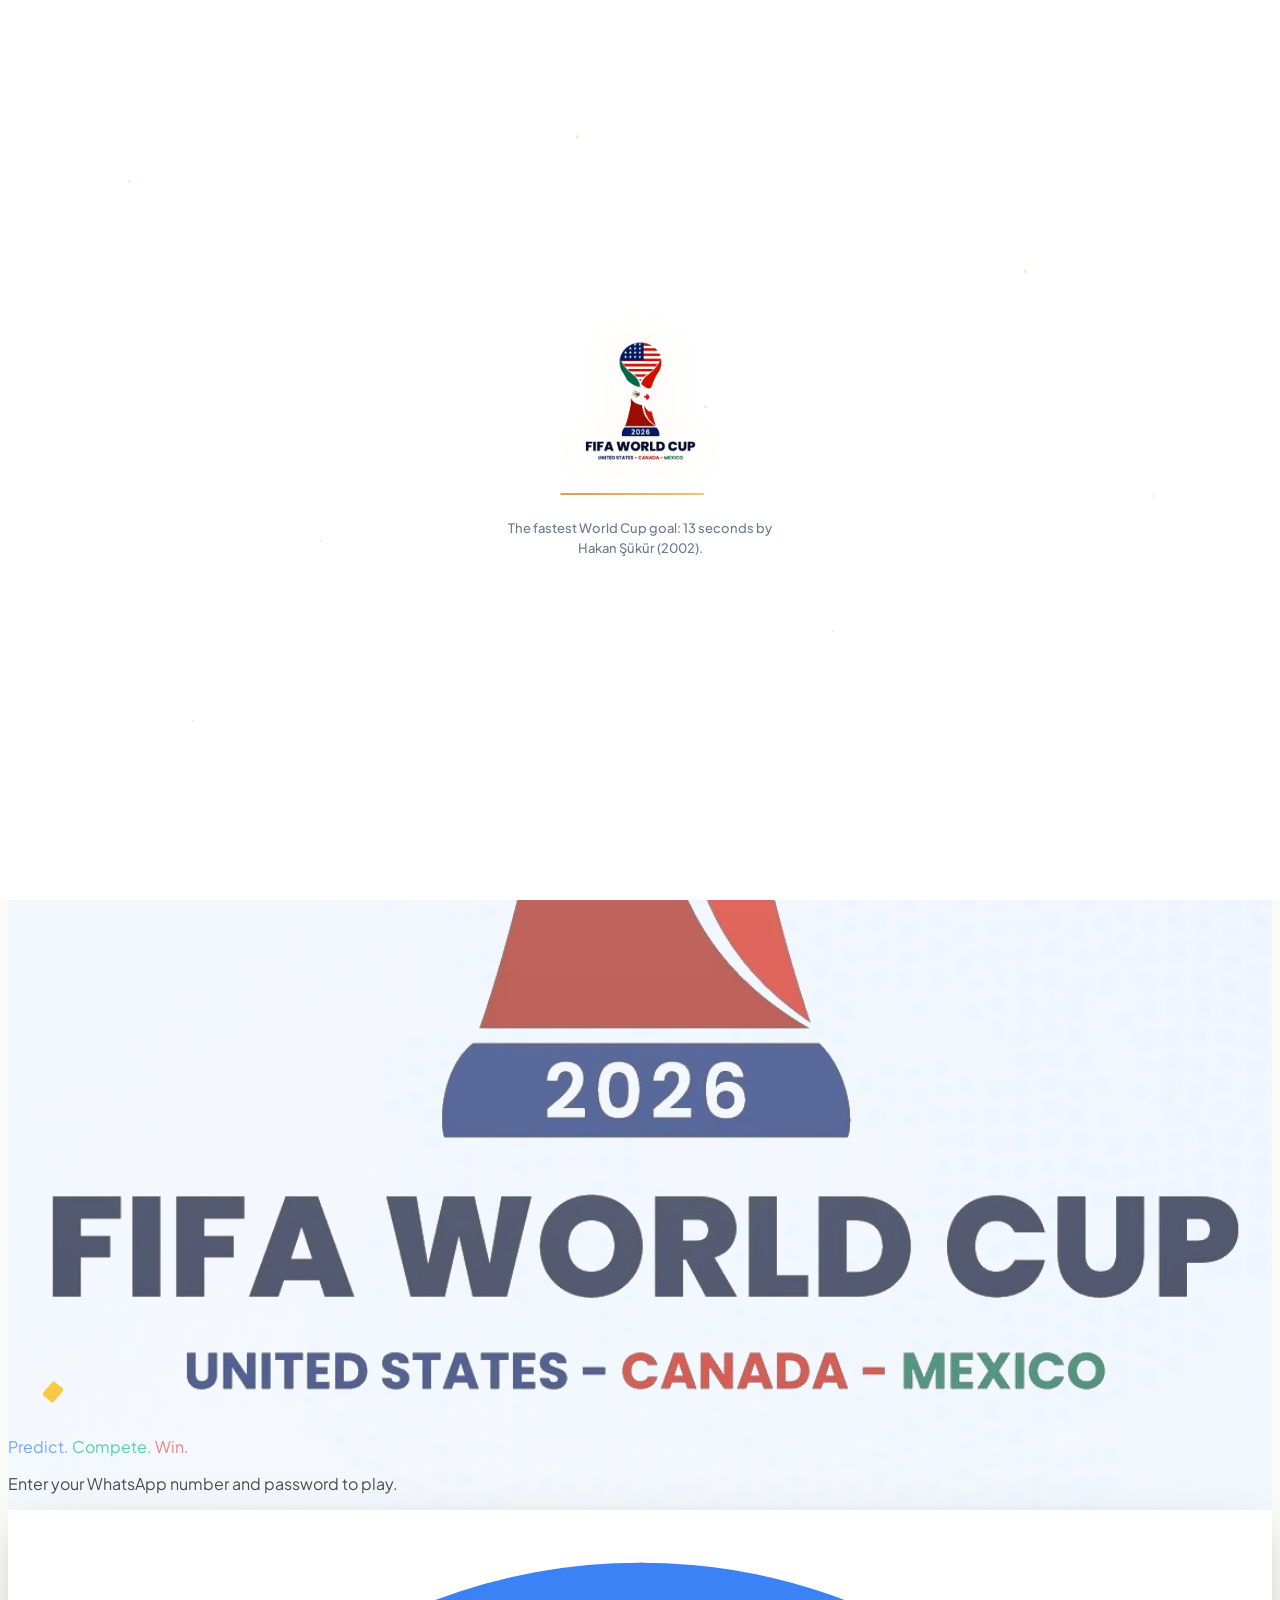
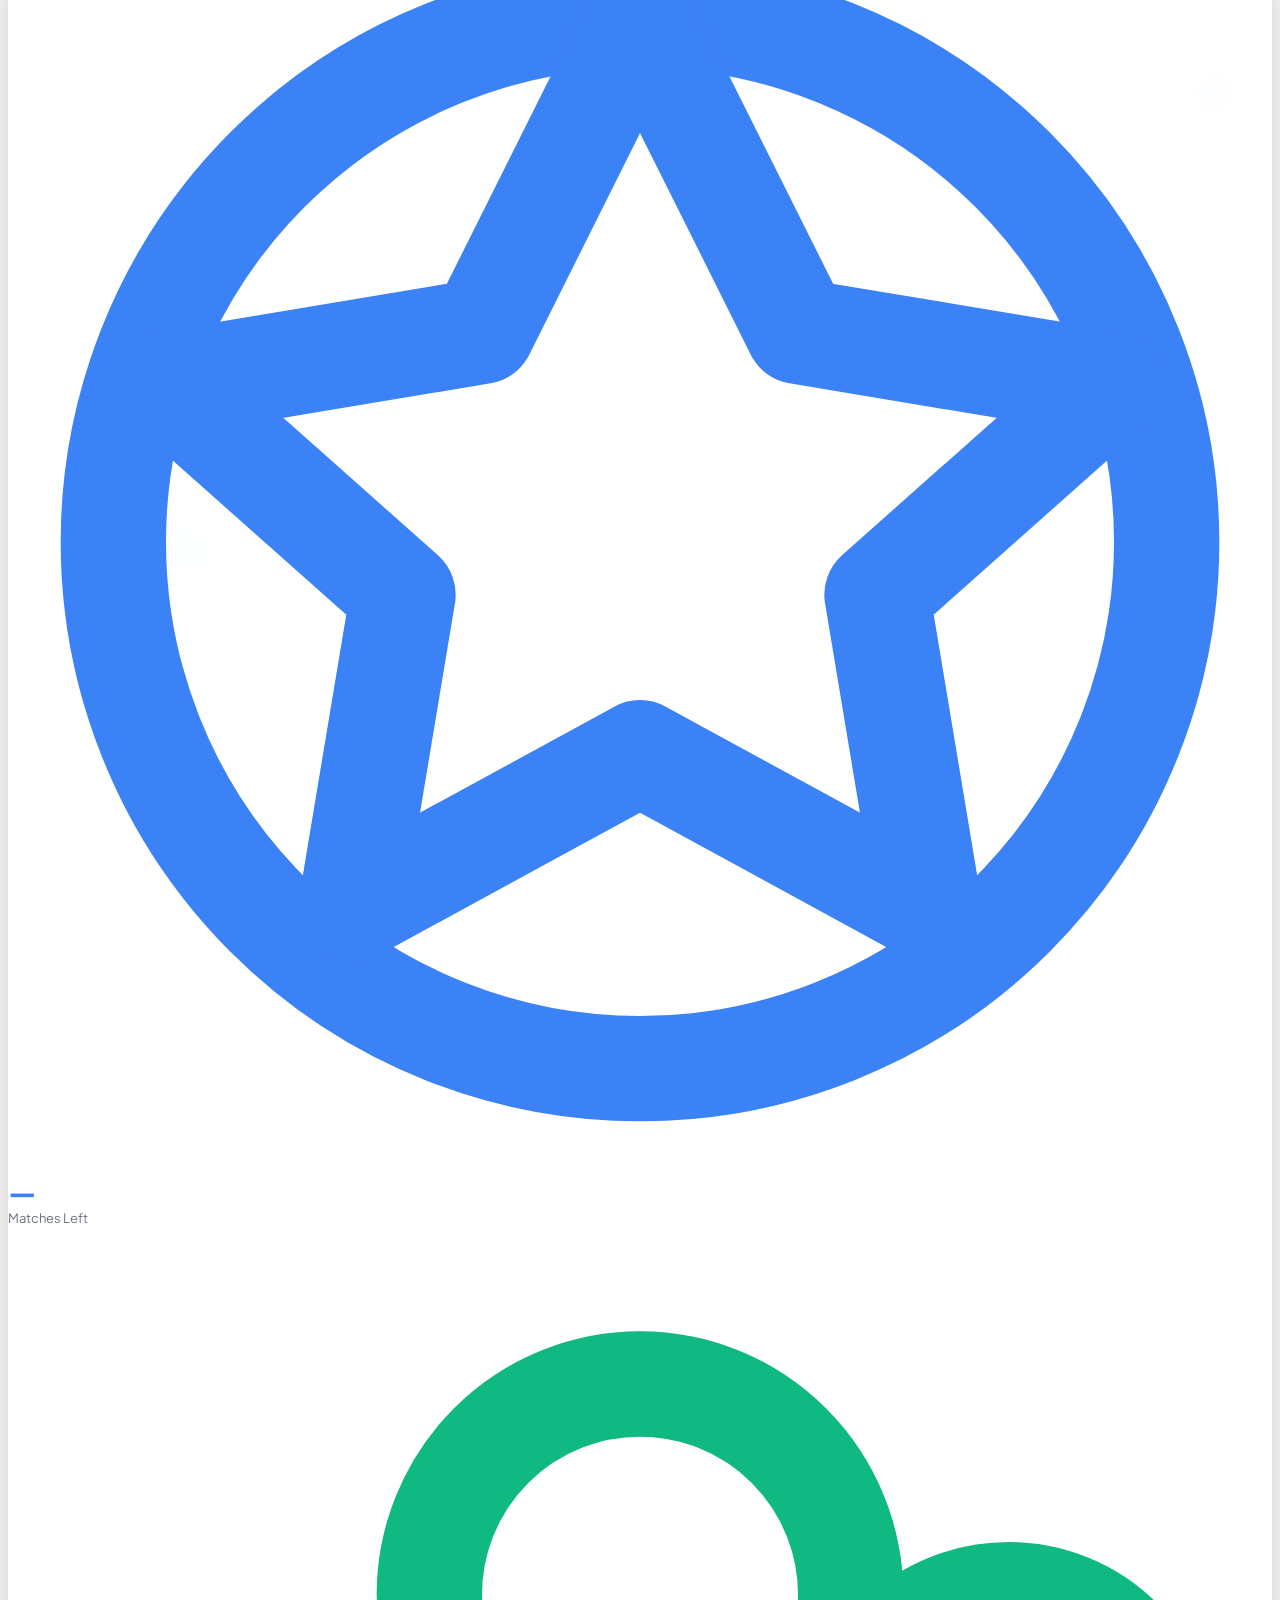
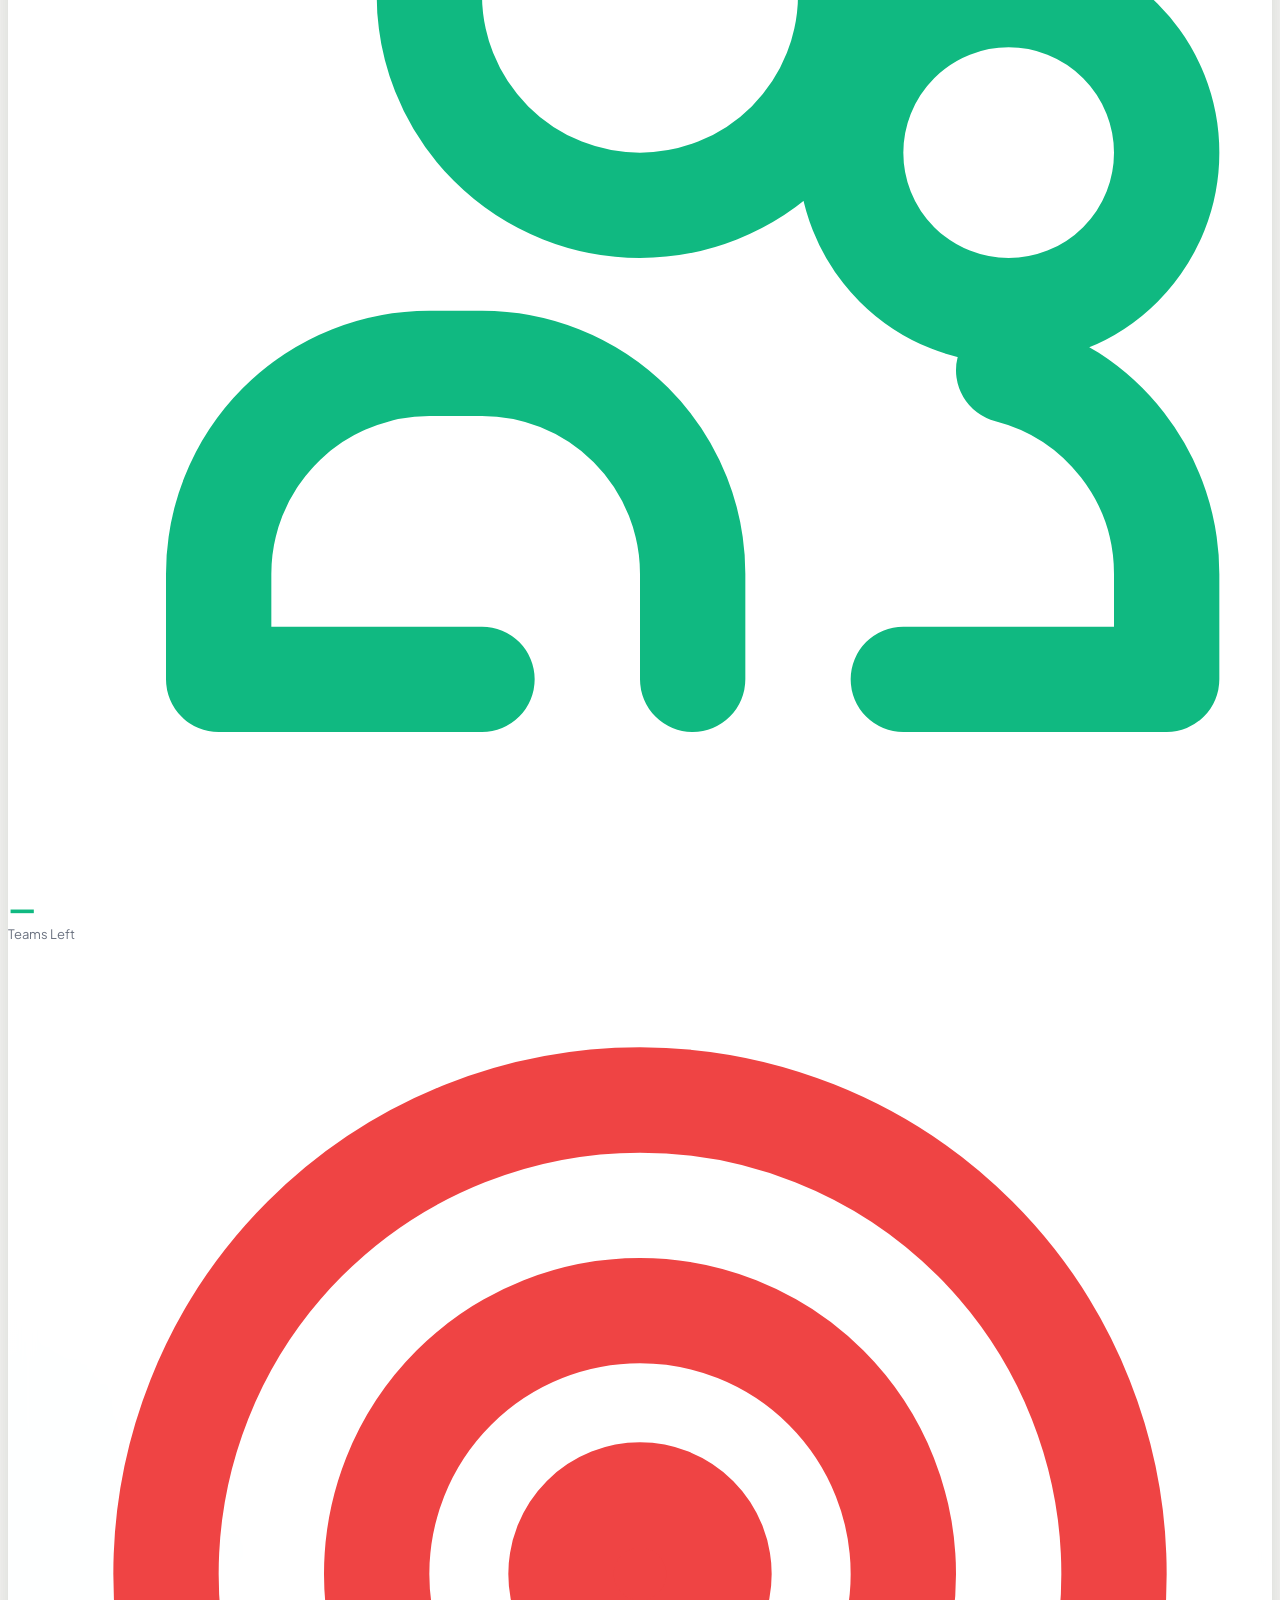
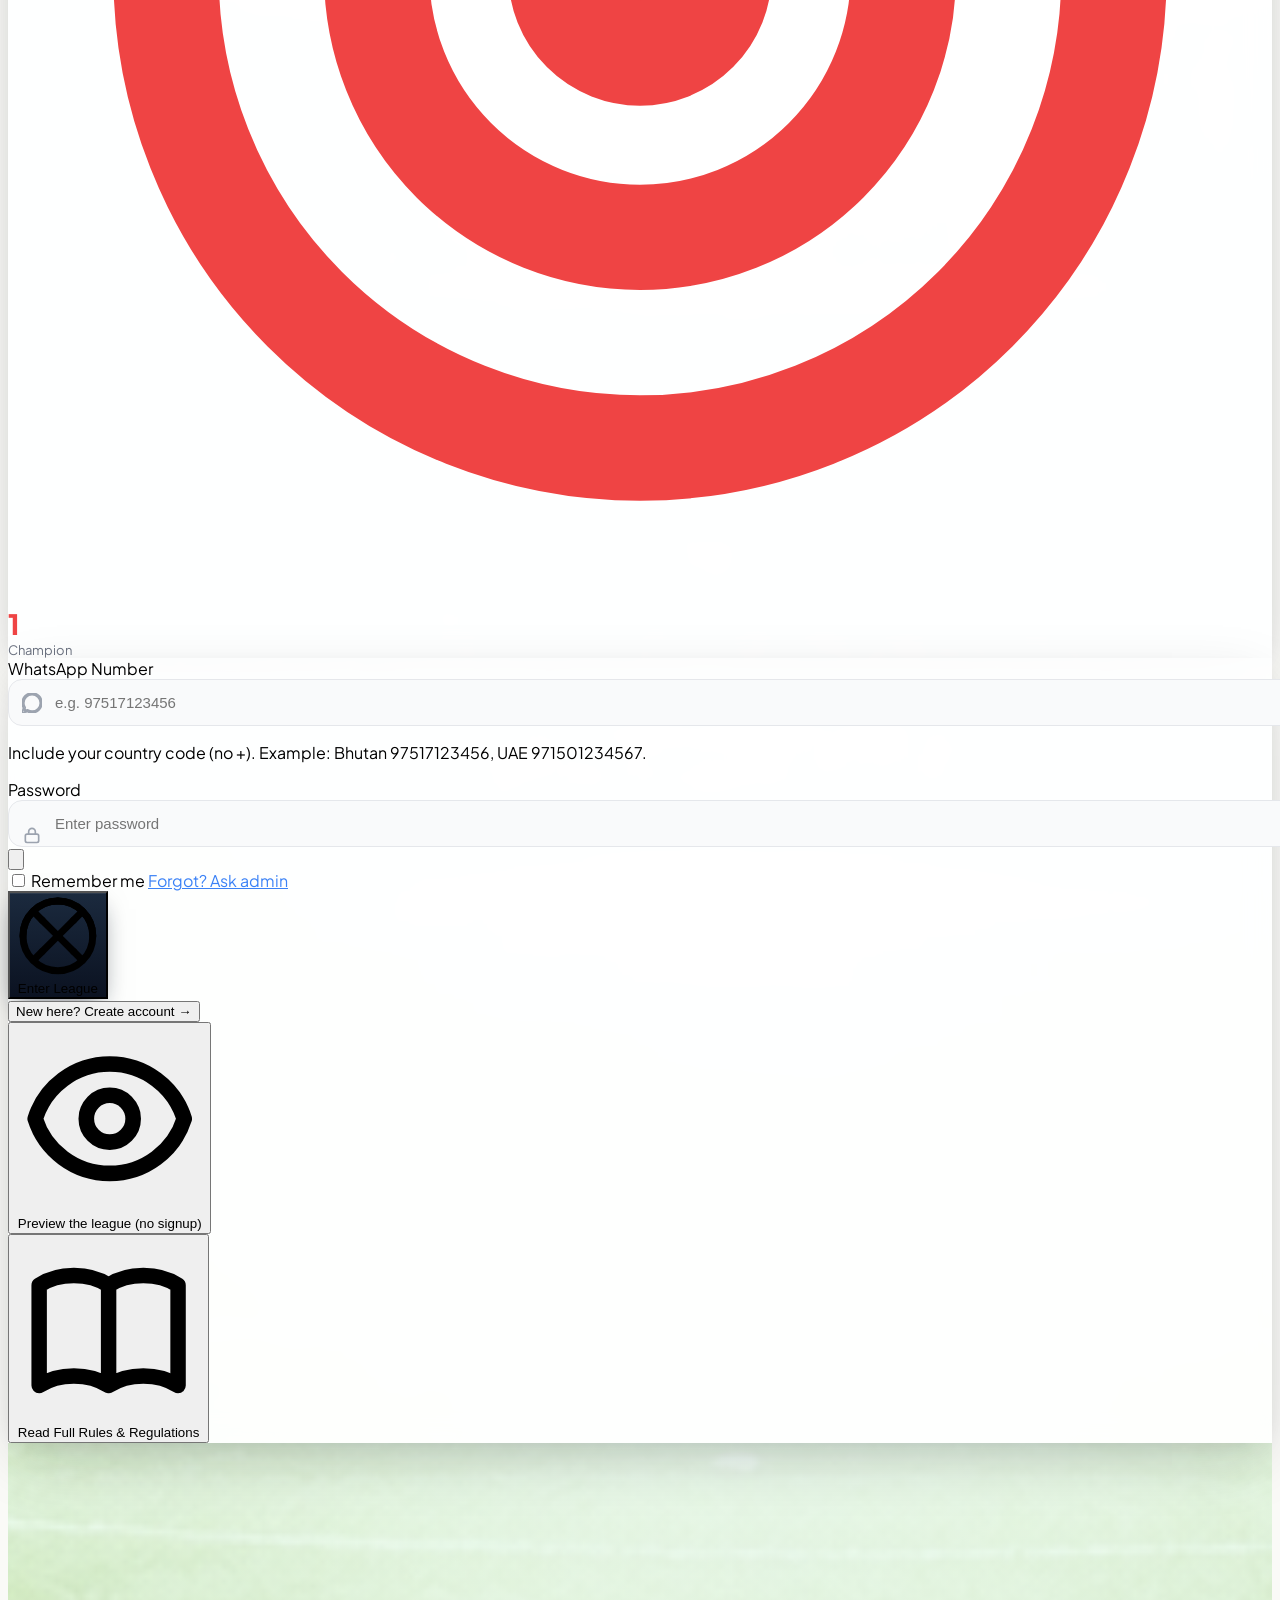
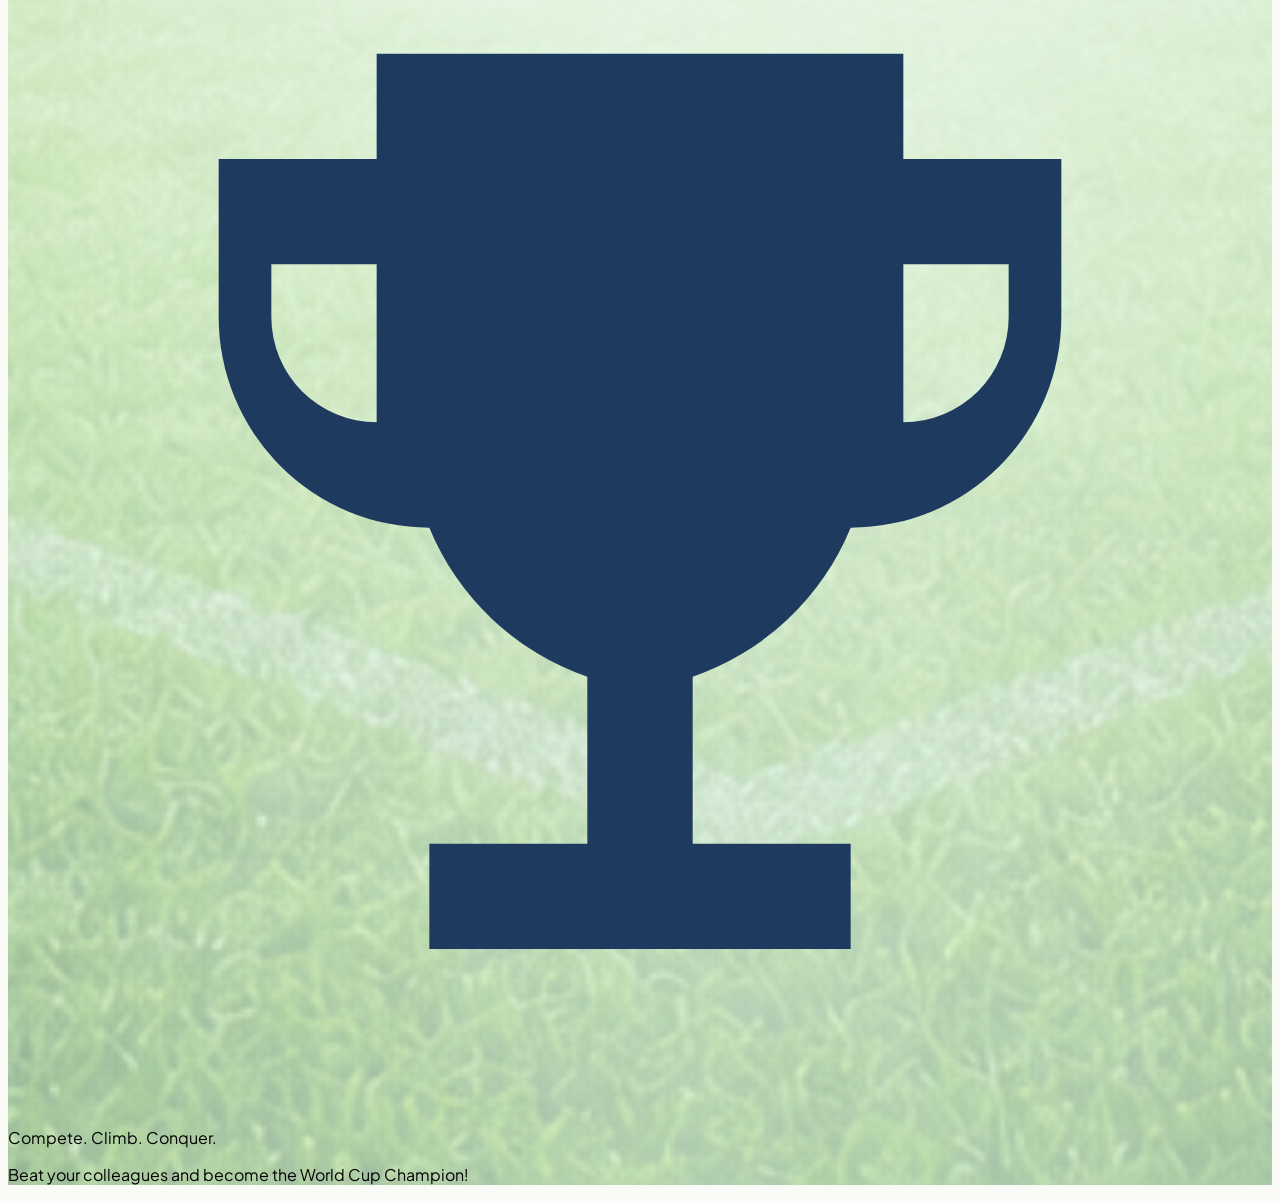
==== commit 1263b860: "Update all files and folders" ====
--- a/index.html
+++ b/index.html
@@ -2818,18 +2818,27 @@
       } catch (e) { /* fail open */ }
 
       const now = new Date();
-      const open = (typeof fixtures !== 'undefined' && Array.isArray(fixtures) ? fixtures : [])
-        .filter(f => new Date(f.kickoff) > now && f.home_score === null)
+      // Mirror the Predict tab EXACTLY: a fixture is only an eligible card target if
+      // it is currently OPEN for prediction. getOpenFixtureIds() (index.js) is the
+      // single source of truth, so this picker can never drift from the Predict tab
+      // again. Then drop fixtures already carded (per the rules above).
+      const openIds = (typeof getOpenFixtureIds === 'function')
+        ? getOpenFixtureIds(now)
+        : new Set((Array.isArray(fixtures) ? fixtures : [])
+            .filter(f => new Date(f.kickoff) > now && f.home_score === null)
+            .map(f => f.id));
+      const open = (Array.isArray(fixtures) ? fixtures : [])
+        .filter(f => openIds.has(f.id))
         .filter(f => !blockedFixtures.has(f.id))
         .filter(f => !blockedMatchdaysForCard.has(matchdayKeyOf(f.kickoff)))
         .sort((a, b) => new Date(a.kickoff) - new Date(b.kickoff));
 
       if (open.length === 0) {
-        showToast('No eligible matches. You may have already used a card on every upcoming fixture.', 'info');
+        showToast('No eligible matches. You may have already used a card on every open fixture.', 'info');
         return;
       }
 
-      const optionsHtml = open.slice(0, 10).map(f => {
+      const optionsHtml = open.map(f => {
         const k = new Date(f.kickoff);
         const when = k.toLocaleDateString(undefined, { month: 'short', day: 'numeric' })
           + ' · ' + k.toLocaleTimeString(undefined, { hour: '2-digit', minute: '2-digit' });
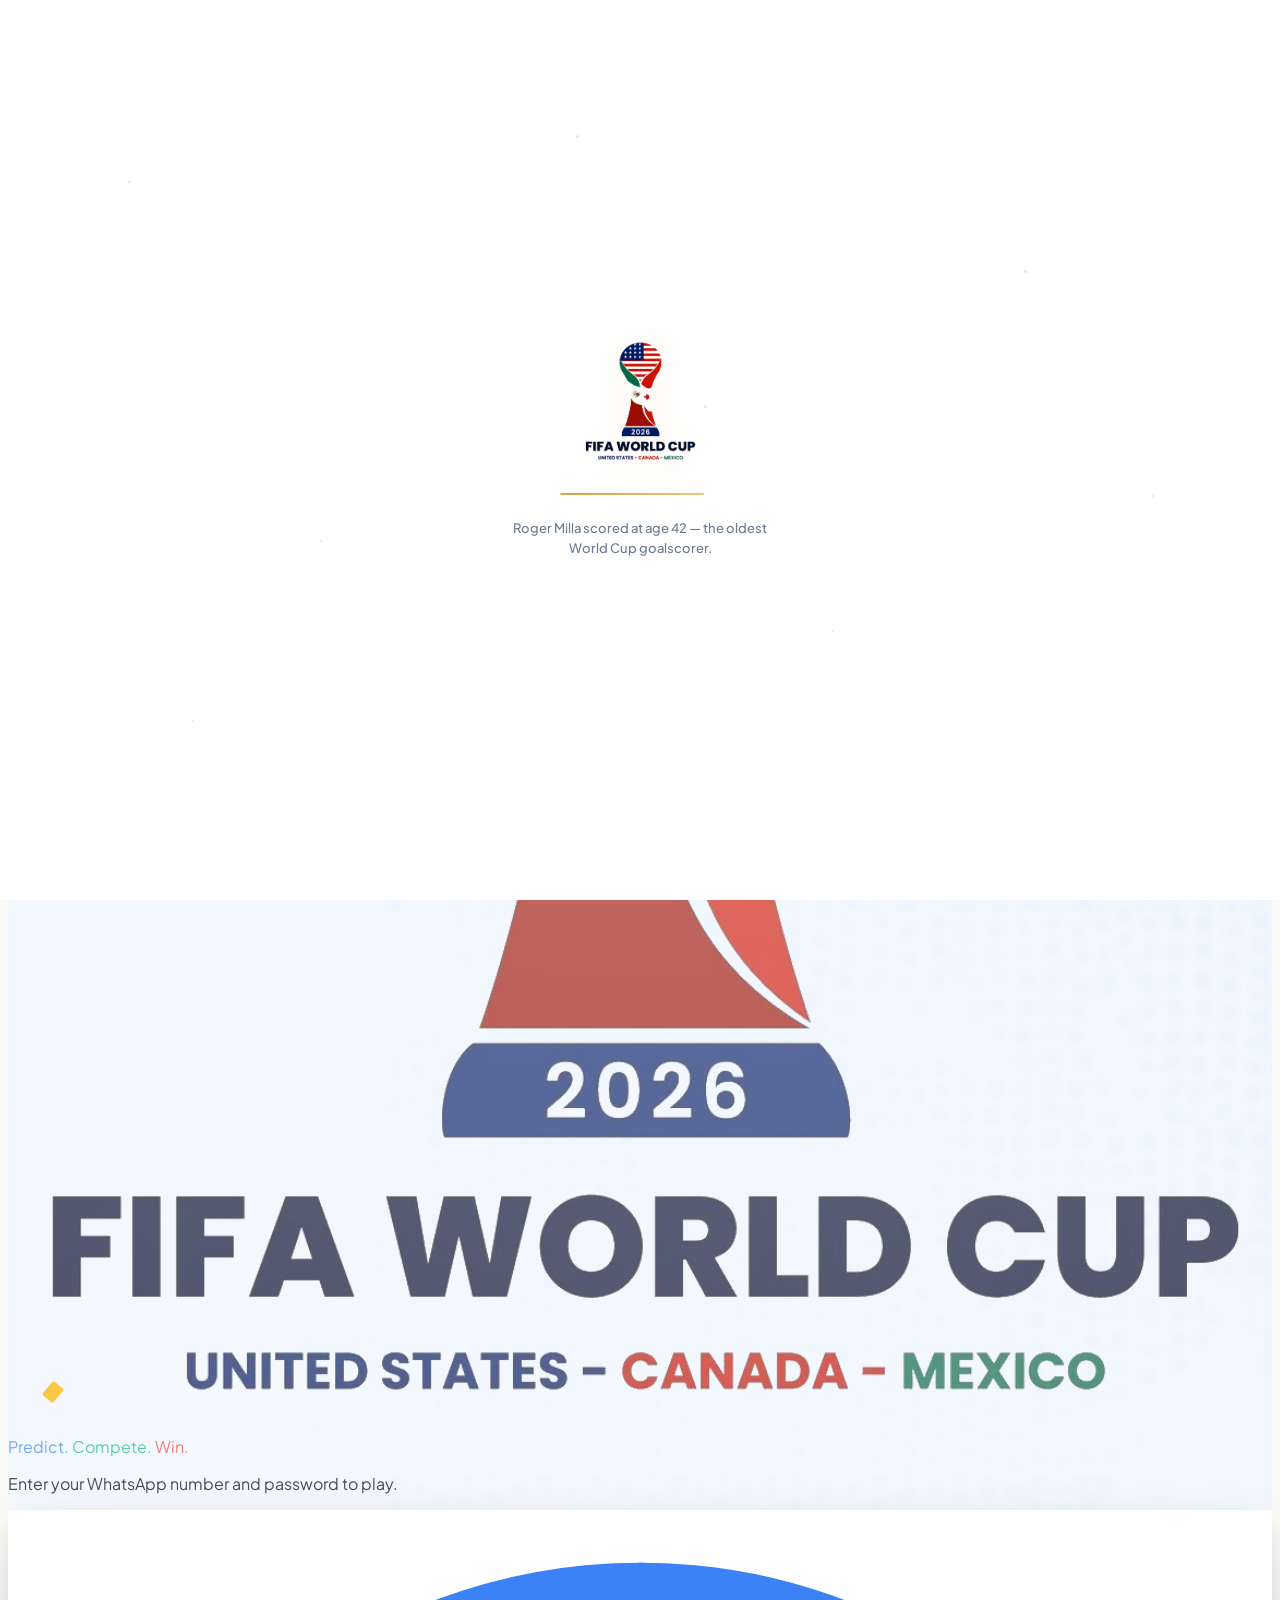
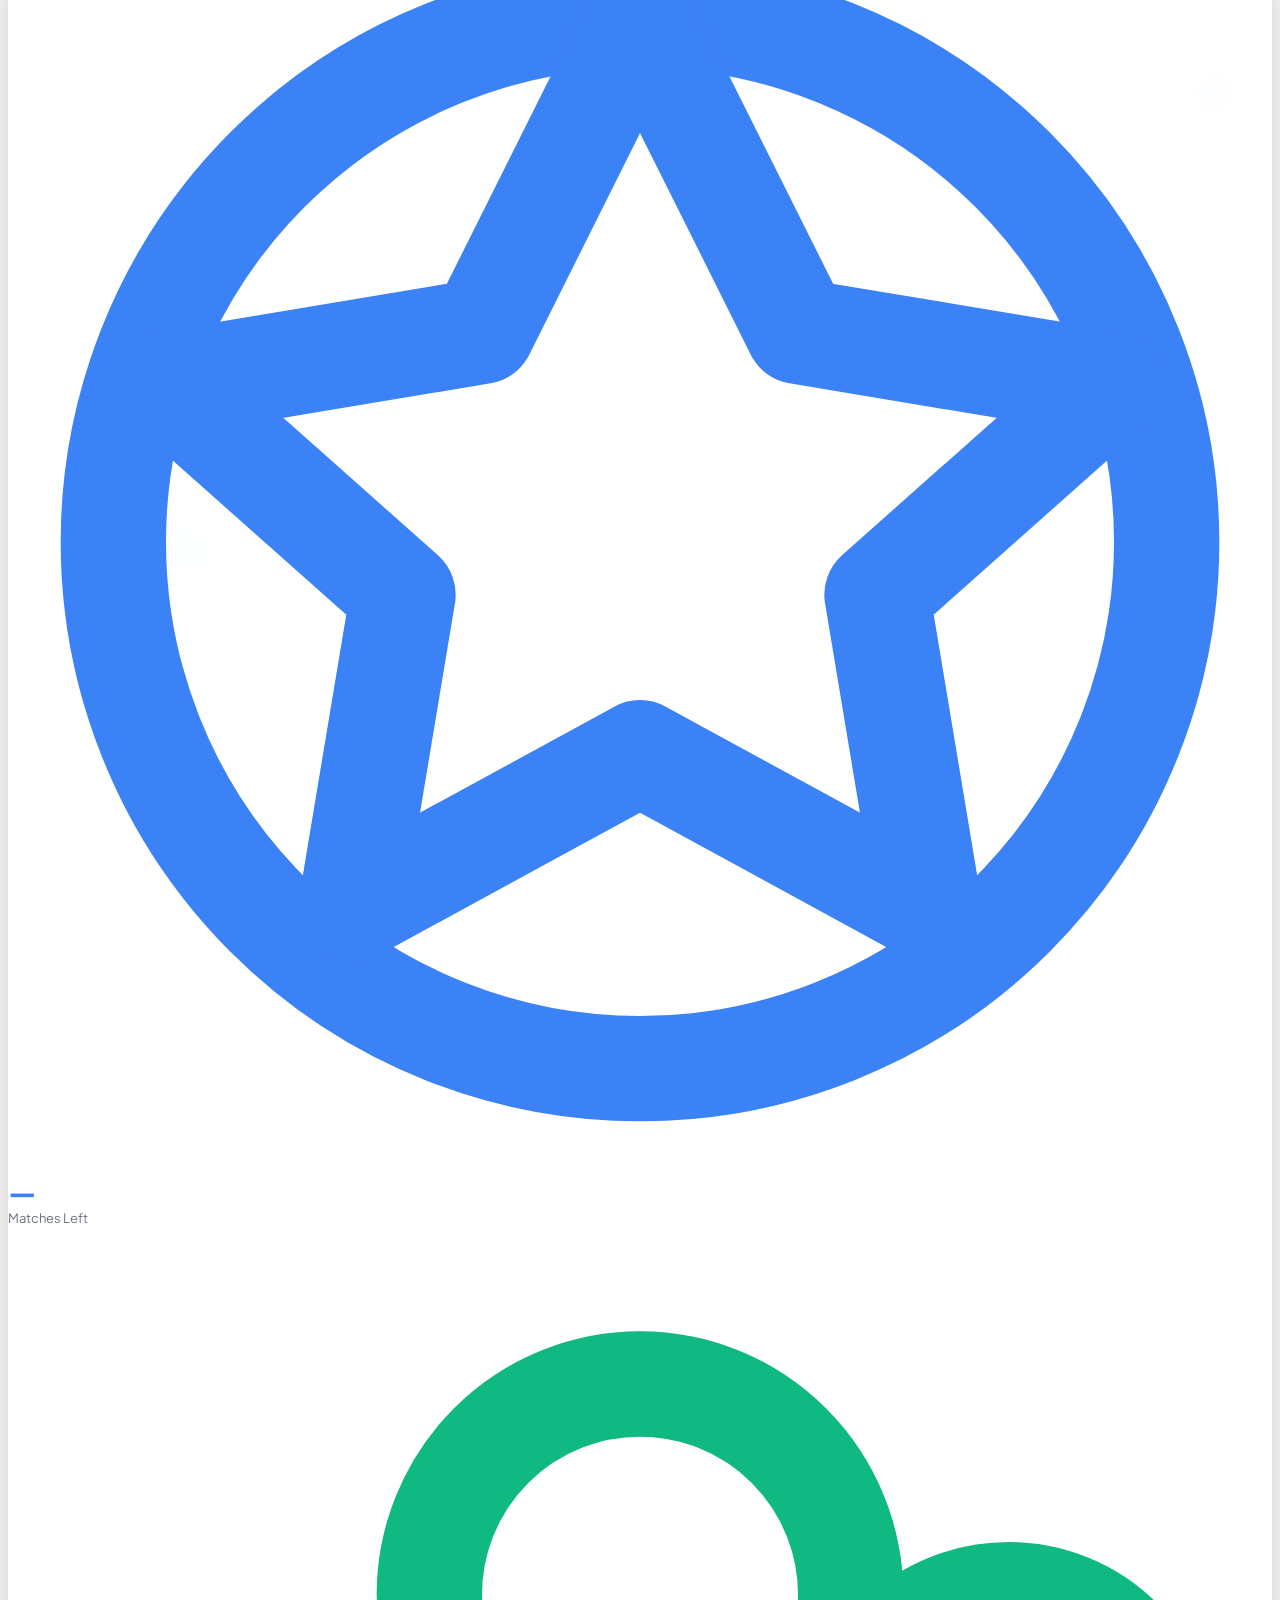
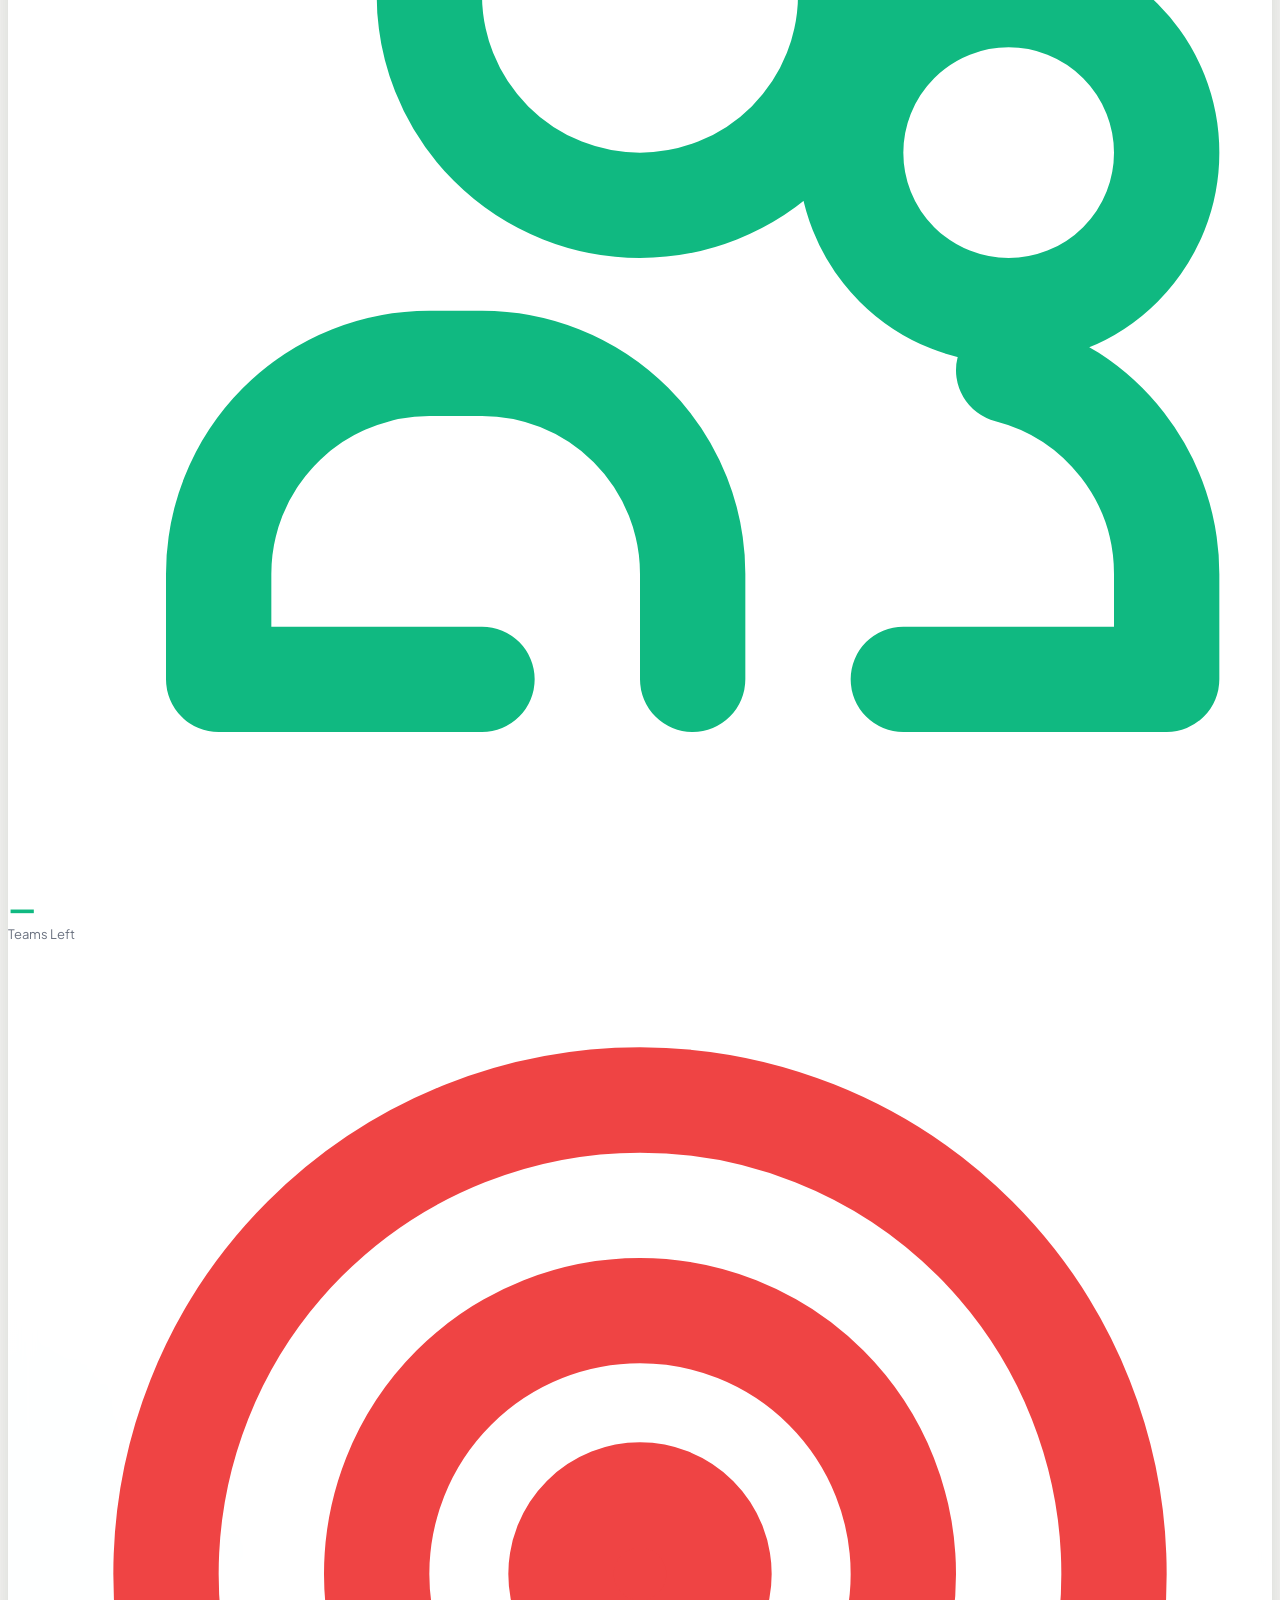
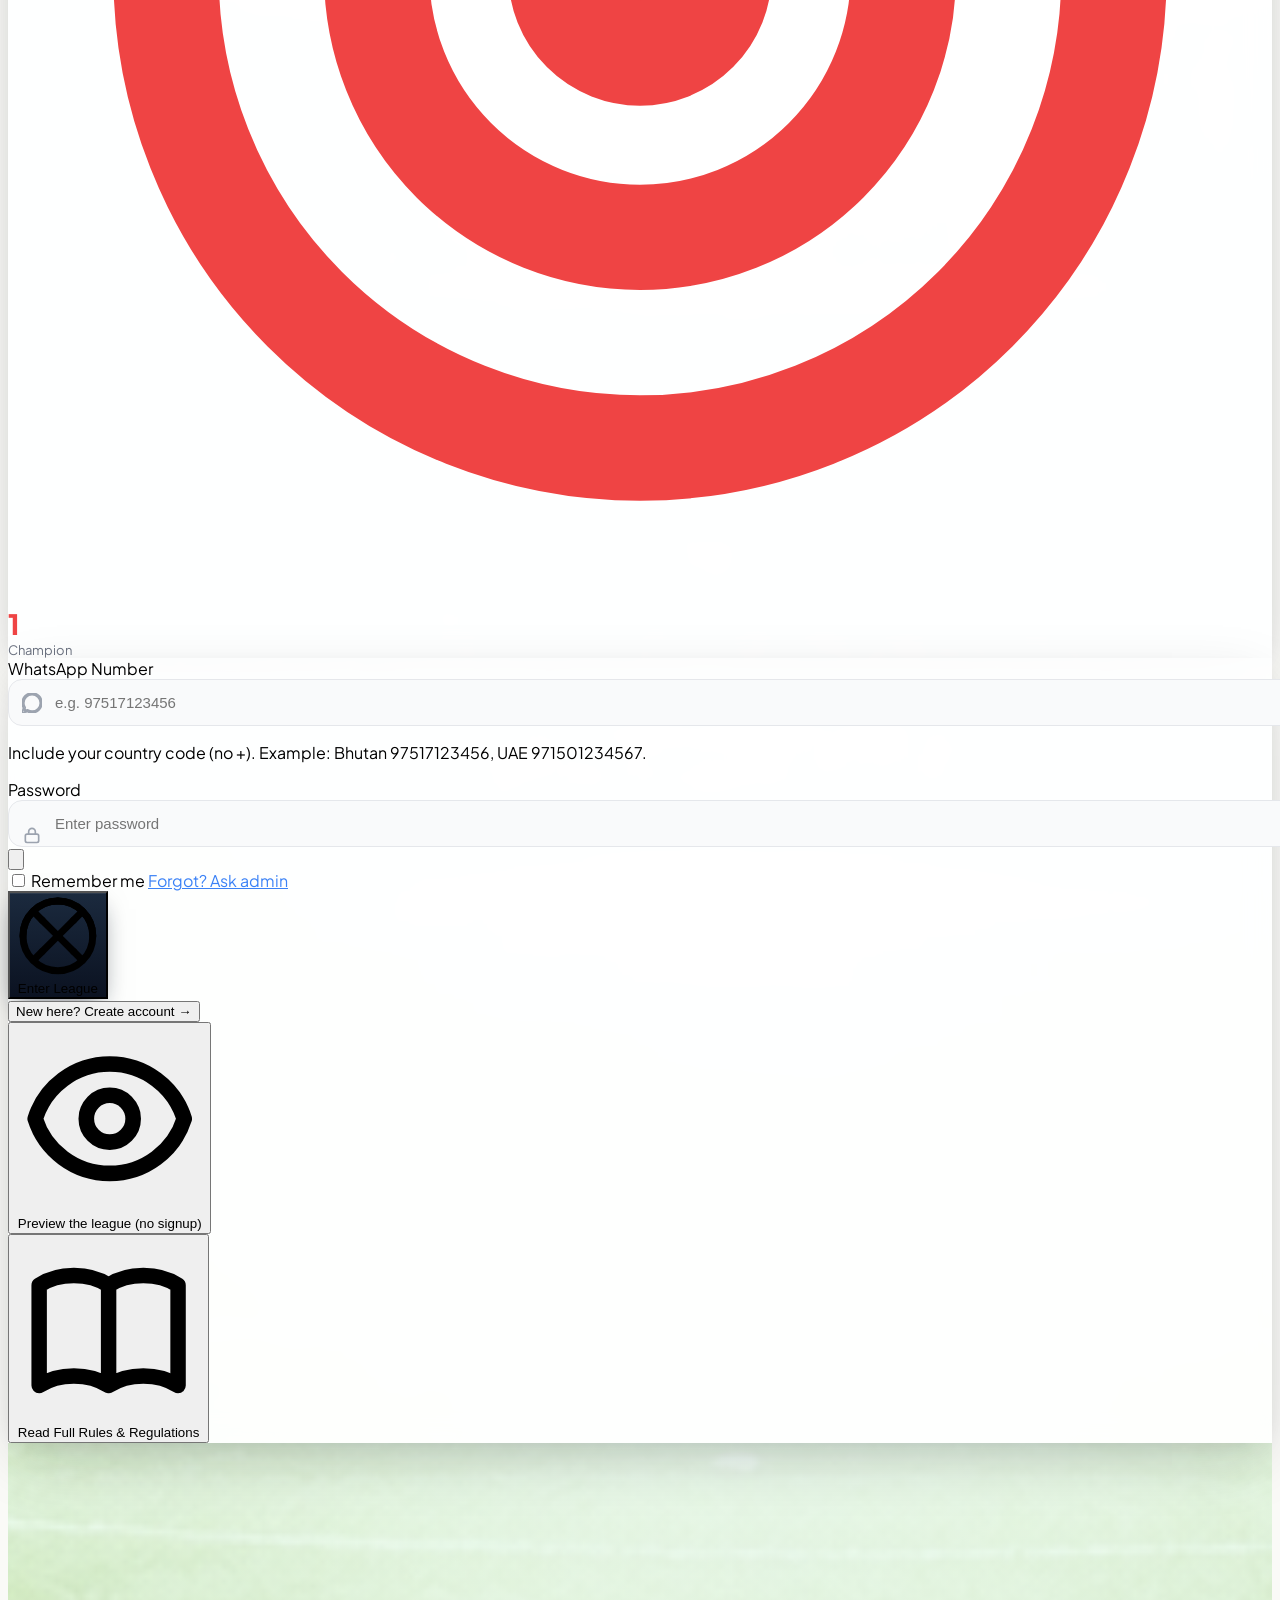
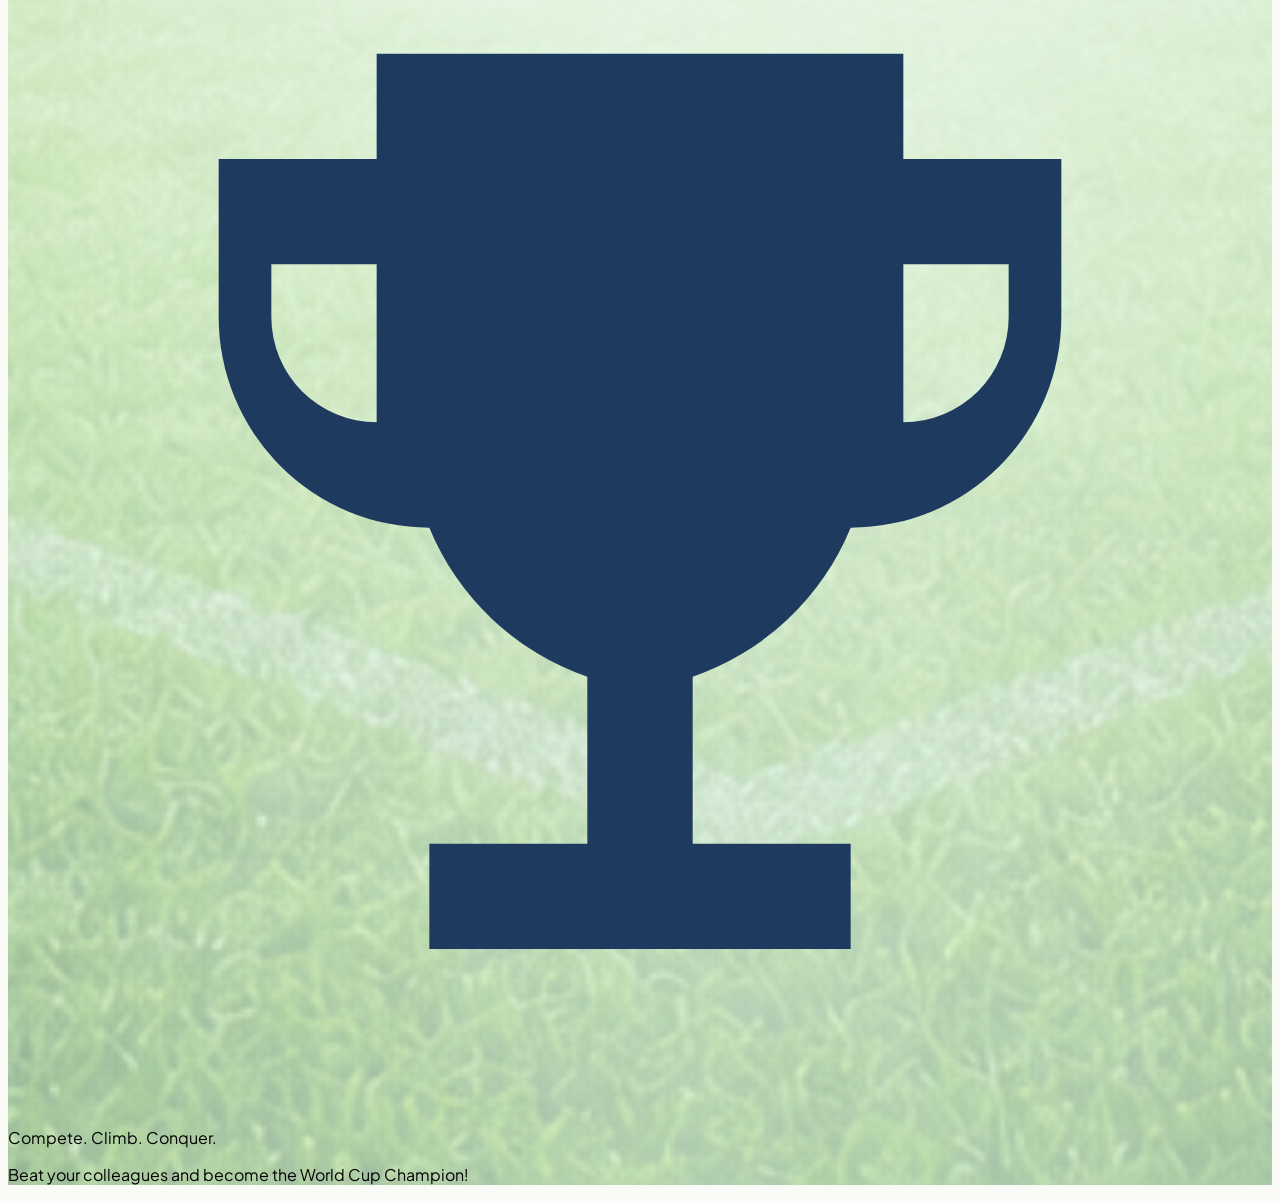
==== commit 00d60604: "Update all files and folders" ====
--- a/index.html
+++ b/index.html
@@ -2695,8 +2695,8 @@
       if (!grid) return;
 
       const doubleCount = _inventoryState.double_points || 0;
-      const streakCount = _inventoryState.double_pick || 0;
-      const totalAvailable = doubleCount + streakCount;
+      // Double Pick retired — only Double Points is issued now.
+      const totalAvailable = doubleCount;
 
       if (totalCount) {
         totalCount.textContent = totalAvailable + ' item' + (totalAvailable !== 1 ? 's' : '');
@@ -2704,7 +2704,6 @@
 
       grid.innerHTML = '';
       grid.appendChild(buildFlipCard('double_points', doubleCount));
-      grid.appendChild(buildFlipCard('double_pick', streakCount));
 
       // Empty state only matters if there are zero rows at all — but we always
       // show 2 cards now (spent ones included), so we keep this hidden unless
@@ -2796,6 +2795,8 @@
      * to keep the bottom-sheet aesthetic consistent.
      */
     async function openCardTargetPicker(cardId) {
+      // Double Pick retired — ignore any stray entry point.
+      if (cardId === 'double_pick') return;
       const cfg = INVENTORY_CONFIG.cards[cardId];
       const cardName = cfg.name;
       const emoji = cfg.emoji;
@@ -2838,6 +2839,15 @@
         return;
       }
 
+      // Issue 7: if the player arrived here from a specific fixture card, target
+      // that match directly instead of making them pick it again. Clear the hint
+      // either way so a stale id can never leak into a later manual open.
+      const _wantedFixture = window.pendingCardFixtureId;
+      window.pendingCardFixtureId = null;
+      if (_wantedFixture && open.some(f => f.id === _wantedFixture)) {
+        return confirmCardPlay(cardId, _wantedFixture);
+      }
+
       const optionsHtml = open.map(f => {
         const k = new Date(f.kickoff);
         const when = k.toLocaleDateString(undefined, { month: 'short', day: 'numeric' })
@@ -2921,10 +2931,8 @@
       // Double Pick: defer consumption to save-time. Arming is pure local intent —
       // the card is only spent when a valid two-scoreline prediction is saved
       // (see handleSavePrediction). An accidental arm self-heals on reload.
+      // Double Pick retired — no-op guard in case a stale UI path calls in.
       if (cardId === 'double_pick') {
-        if (typeof dpArmedIntent !== 'undefined') dpArmedIntent[fixtureId] = cardId;
-        showToast('🎯 Double Pick armed — enter BOTH scorelines, then Save to lock it in.', 'info');
-        if (typeof renderFixtures === 'function') renderFixtures();
         return;
       }
 
@@ -2962,6 +2970,10 @@
       if (typeof renderInventoryItems === 'function') renderInventoryItems();
       if (typeof loadMyCardPlays === 'function') await loadMyCardPlays();
       if (typeof renderFixtures === 'function') renderFixtures();
+      // Issue 8: take the player to the match they just boosted.
+      if (typeof focusFixtureForPrediction === 'function') {
+        focusFixtureForPrediction(fixtureId);
+      }
     }
 
     /**
@@ -3020,7 +3032,7 @@
   .from('player_inventory')
           .select('card_id')
           .eq('player_id', playerId)
-          .in('card_id', ['double_points', 'double_pick']);
+          .eq('card_id', 'double_points');
 
         if (checkError) {
           console.error('[Inventory] Error checking existing cards:', checkError);
@@ -3033,7 +3045,7 @@
           return;
         }
 
-        // Issue 1x Double Points + 1x Double Pick
+        // Issue 1x Double Points only. (Double Pick retired.)
         const now = new Date().toISOString();
         const inserts = [
           {
@@ -3042,13 +3054,6 @@
             quantity: 1,
             issued_at: now,
             source: 'starter_pack'
-          },
-          {
-            player_id: playerId,
-            card_id: 'double_pick',
-            quantity: 1,
-            issued_at: now,
-            source: 'starter_pack'
           }
         ];
 
@@ -3064,7 +3069,7 @@
         console.log('[Inventory] Starter cards issued to player:', playerId);
 
         // Show welcome toast
-        showToast('🎒 Welcome! You received 2 starter cards. Check your inventory!', 'success');
+        showToast('🎒 Welcome! You received a Double Points card. Check your inventory!', 'success');
 
         // Refresh inventory display
         await loadPlayerInventory();
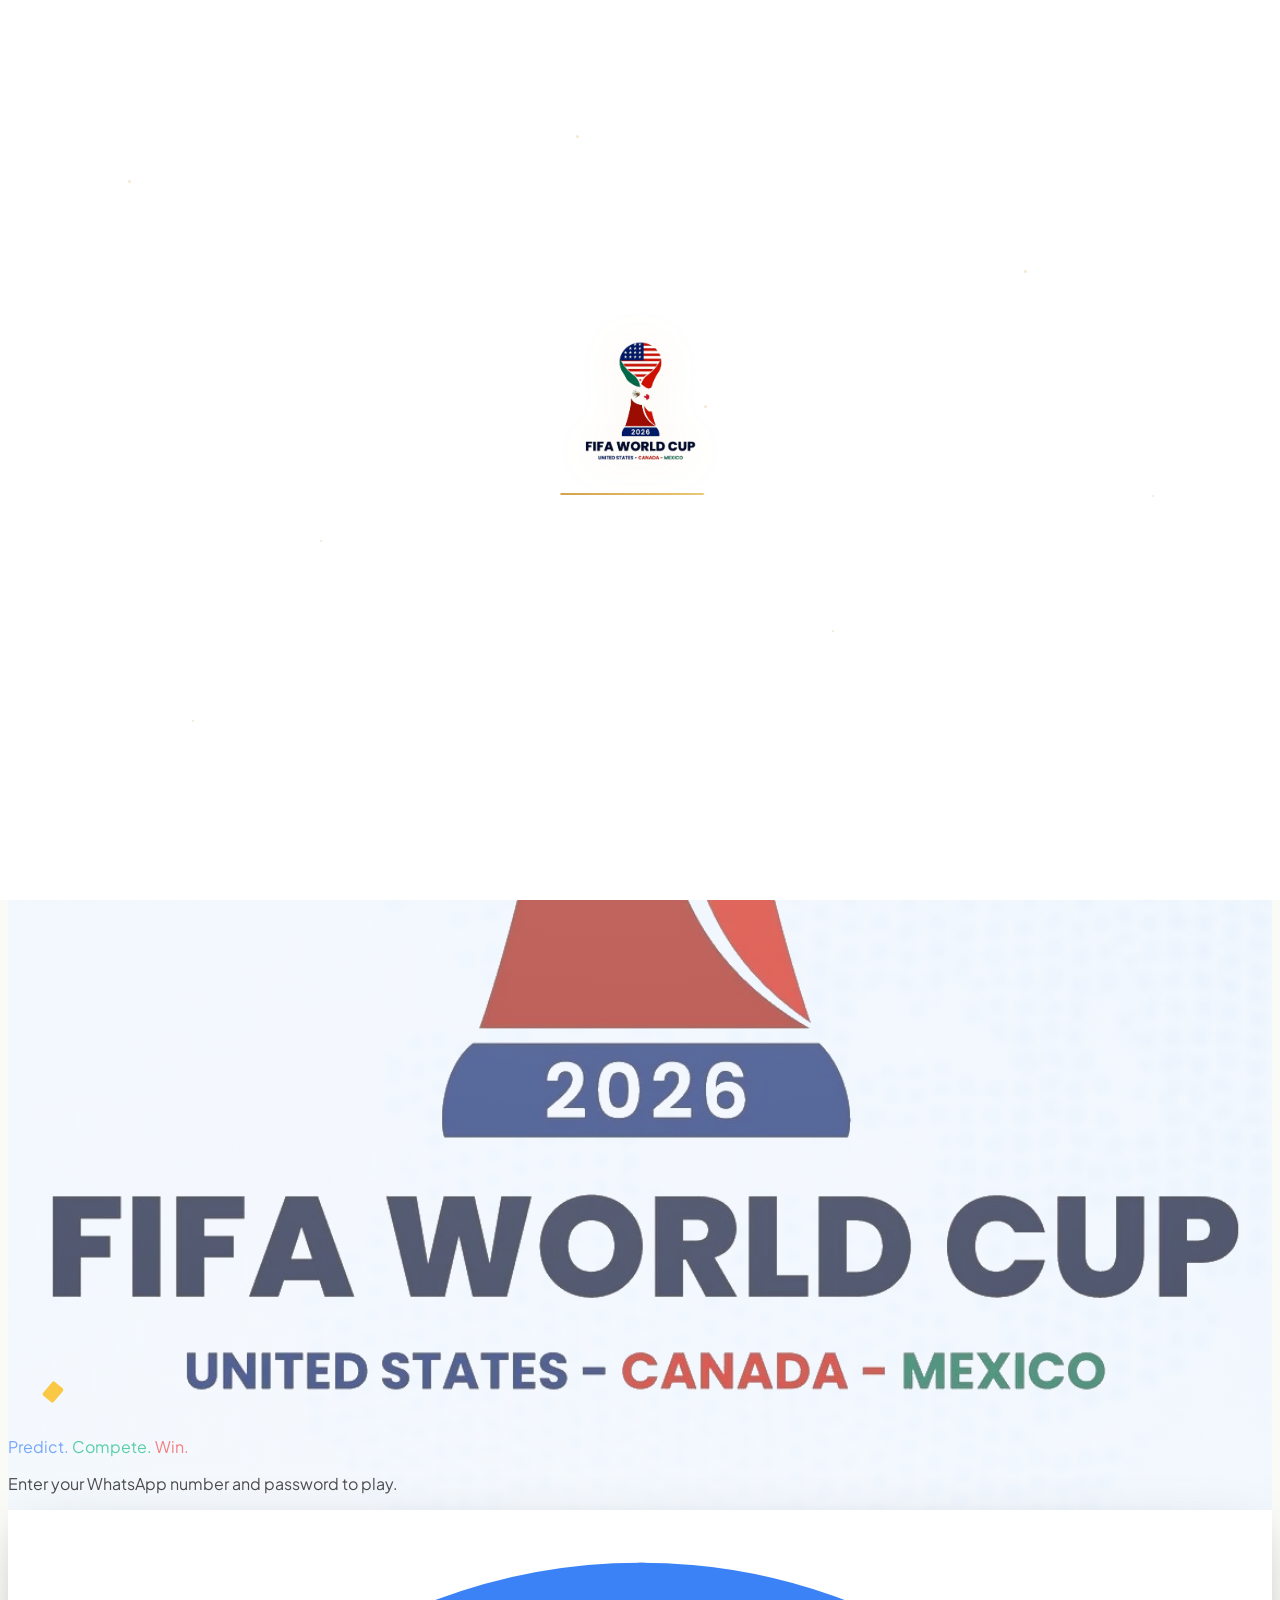
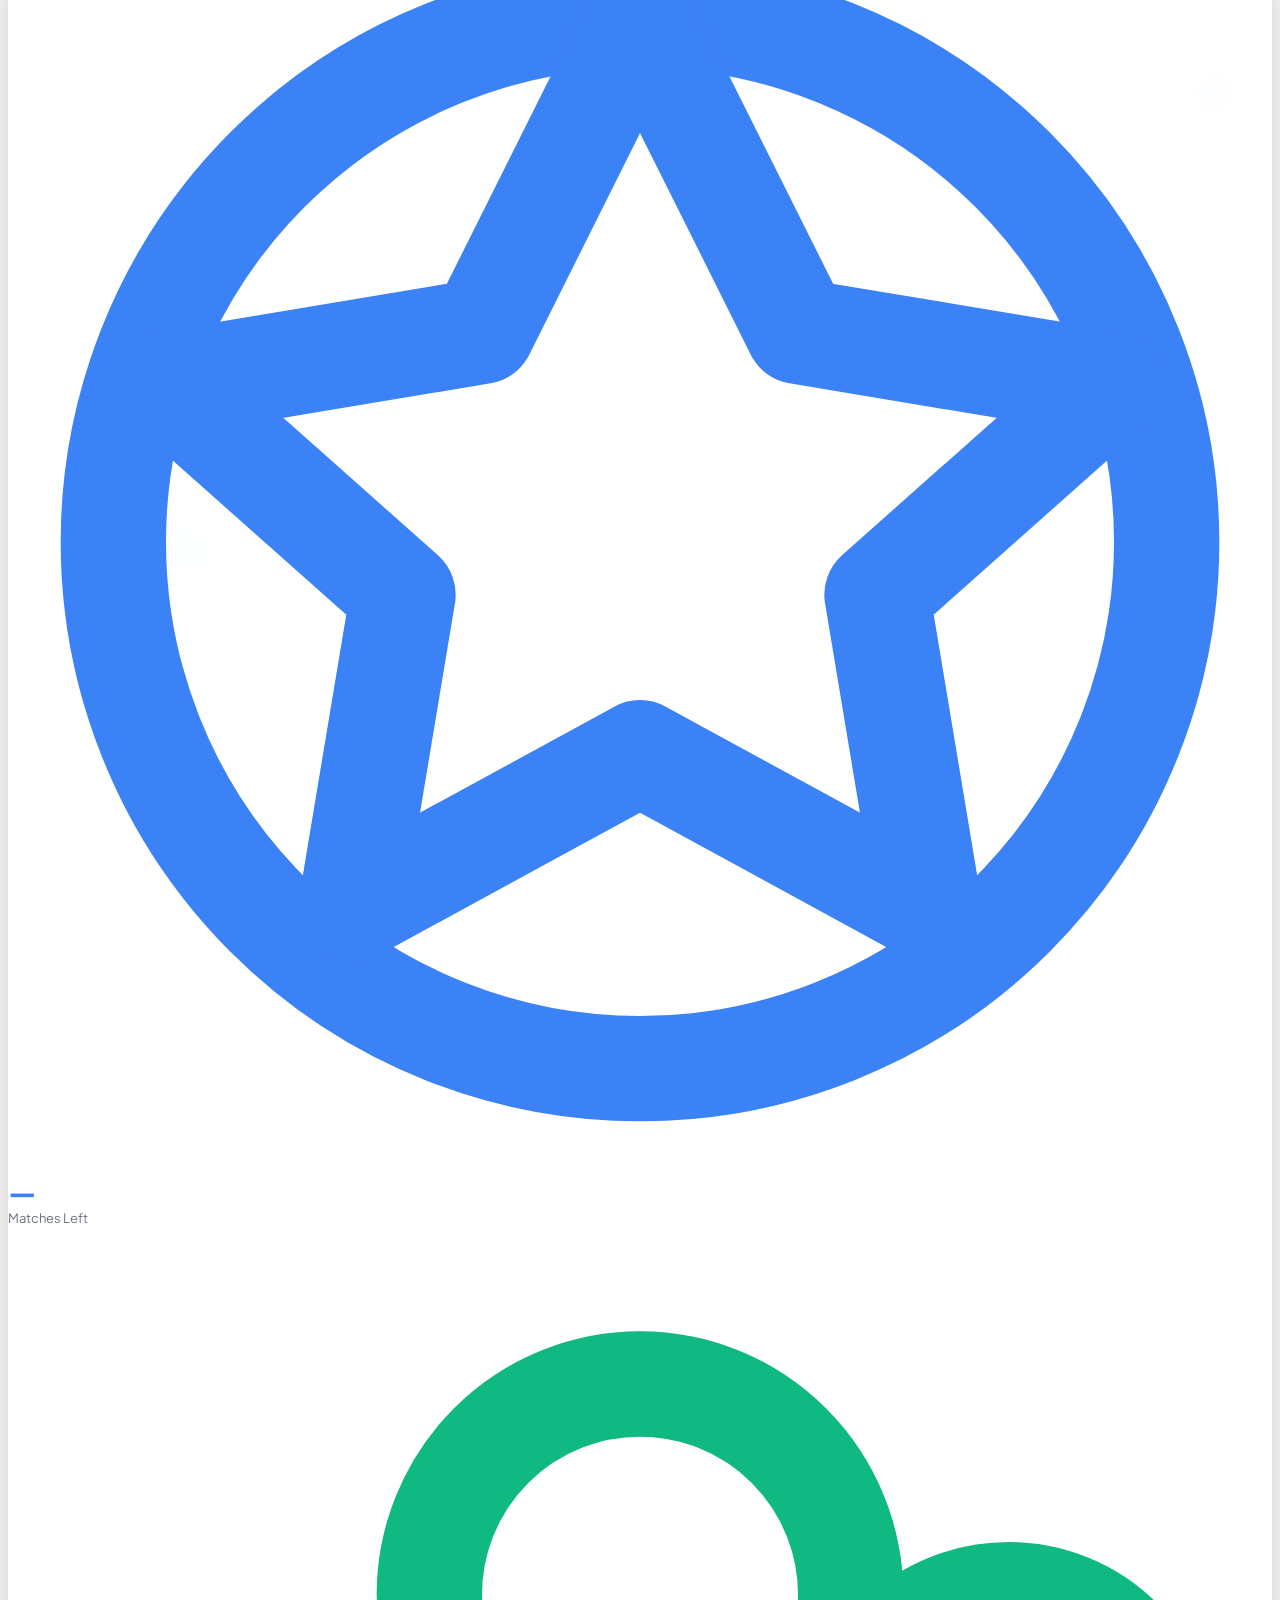
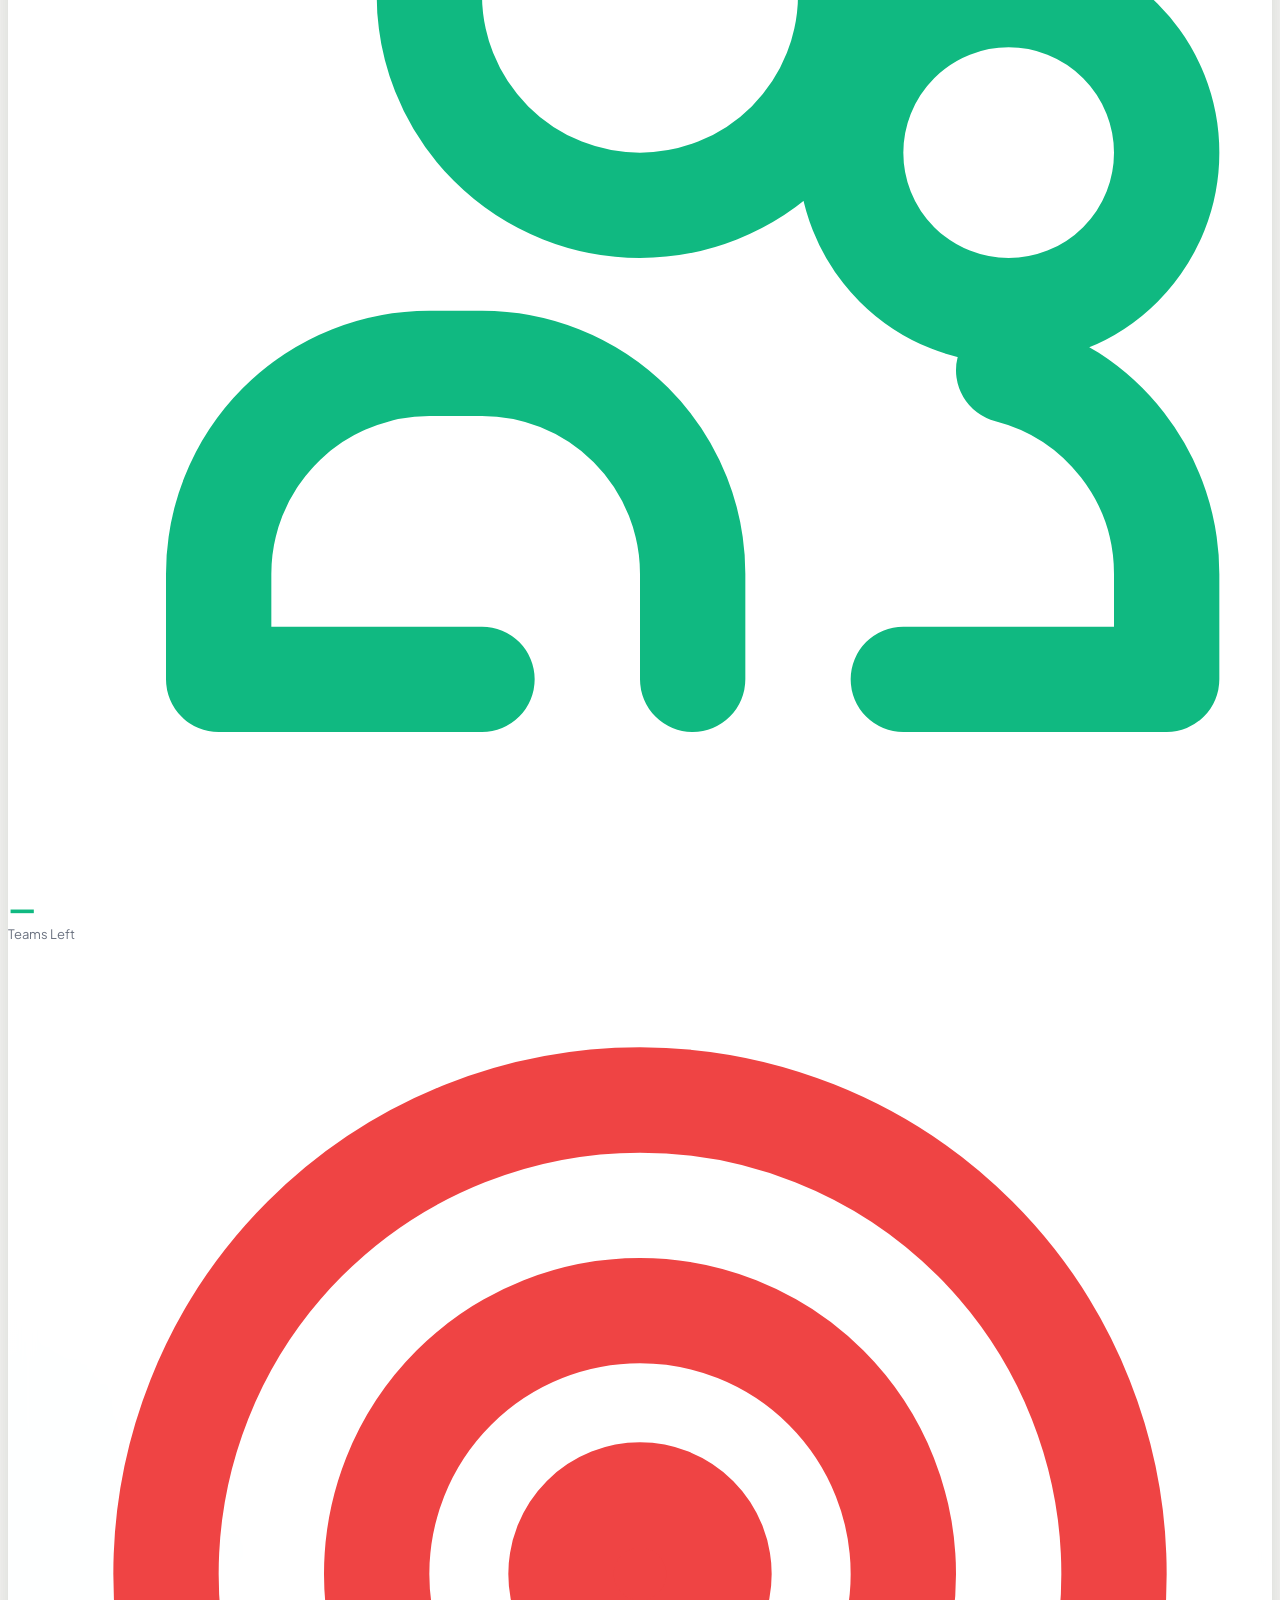
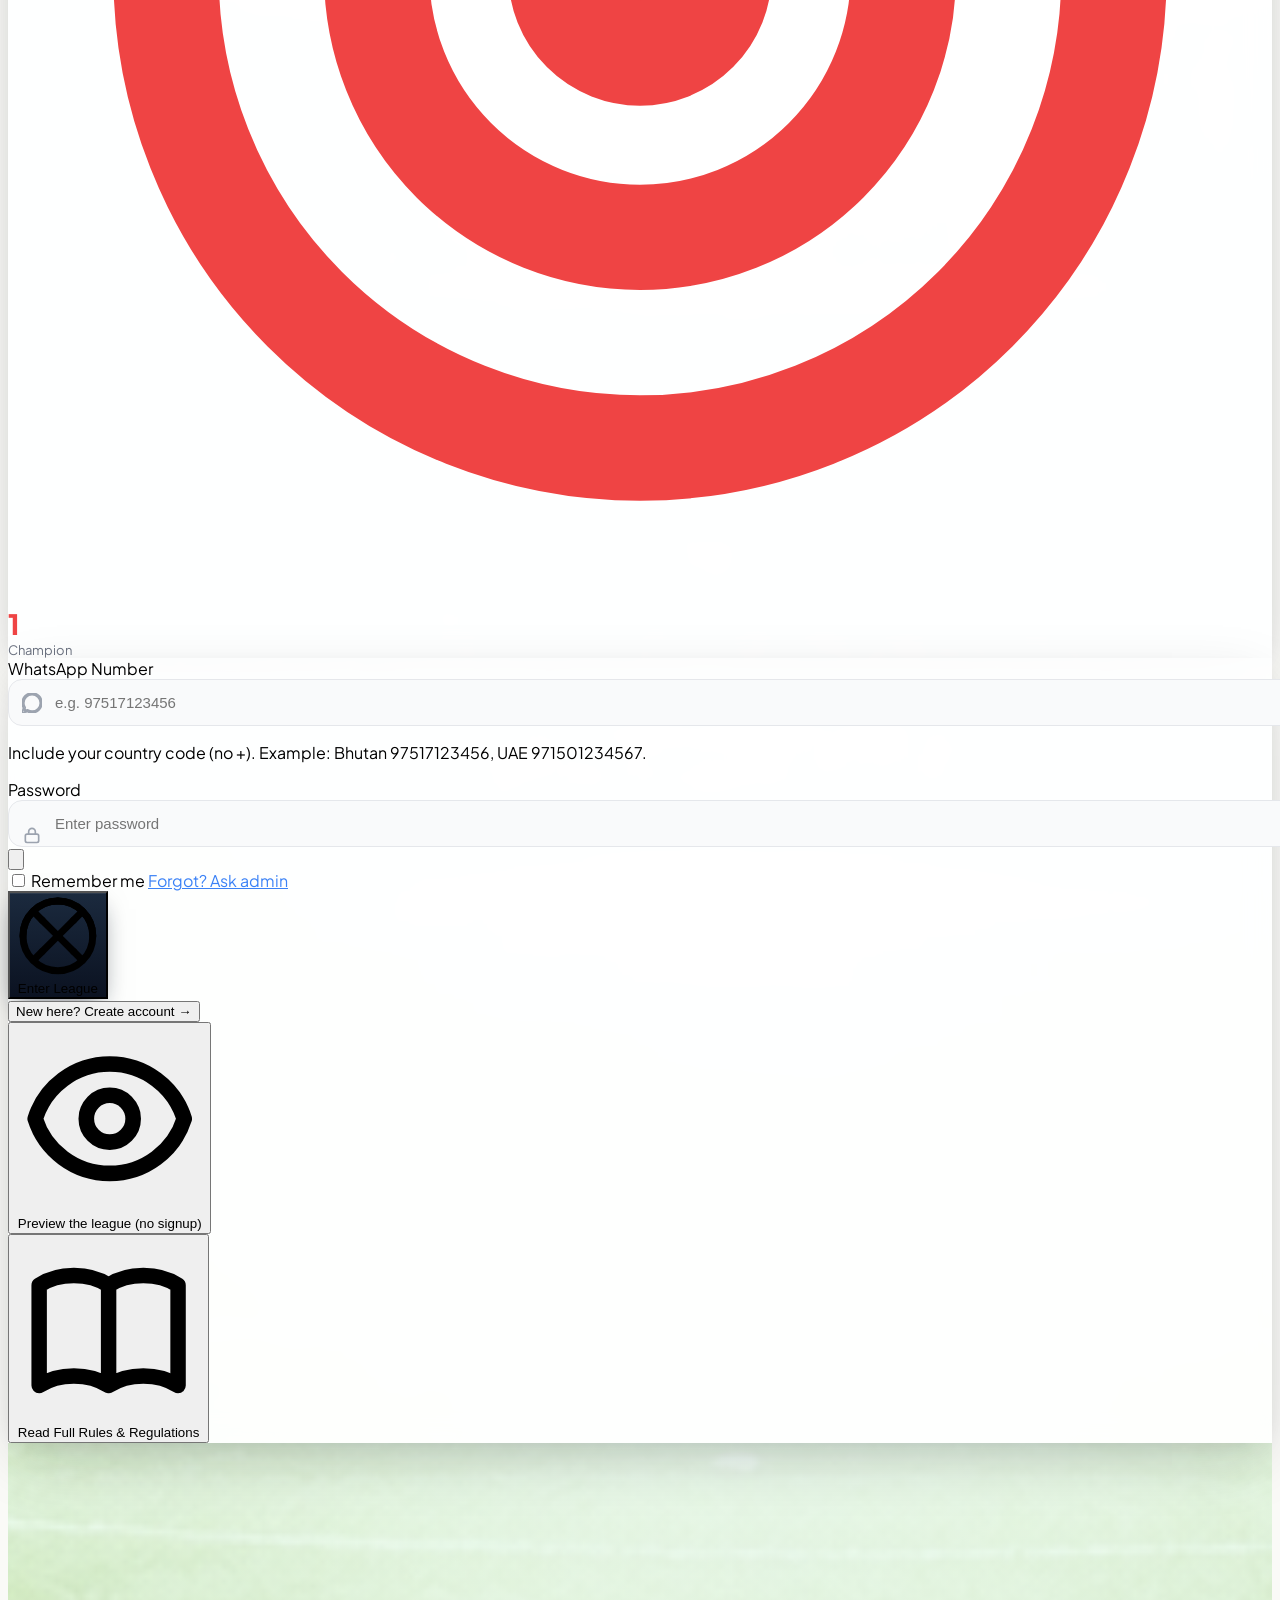
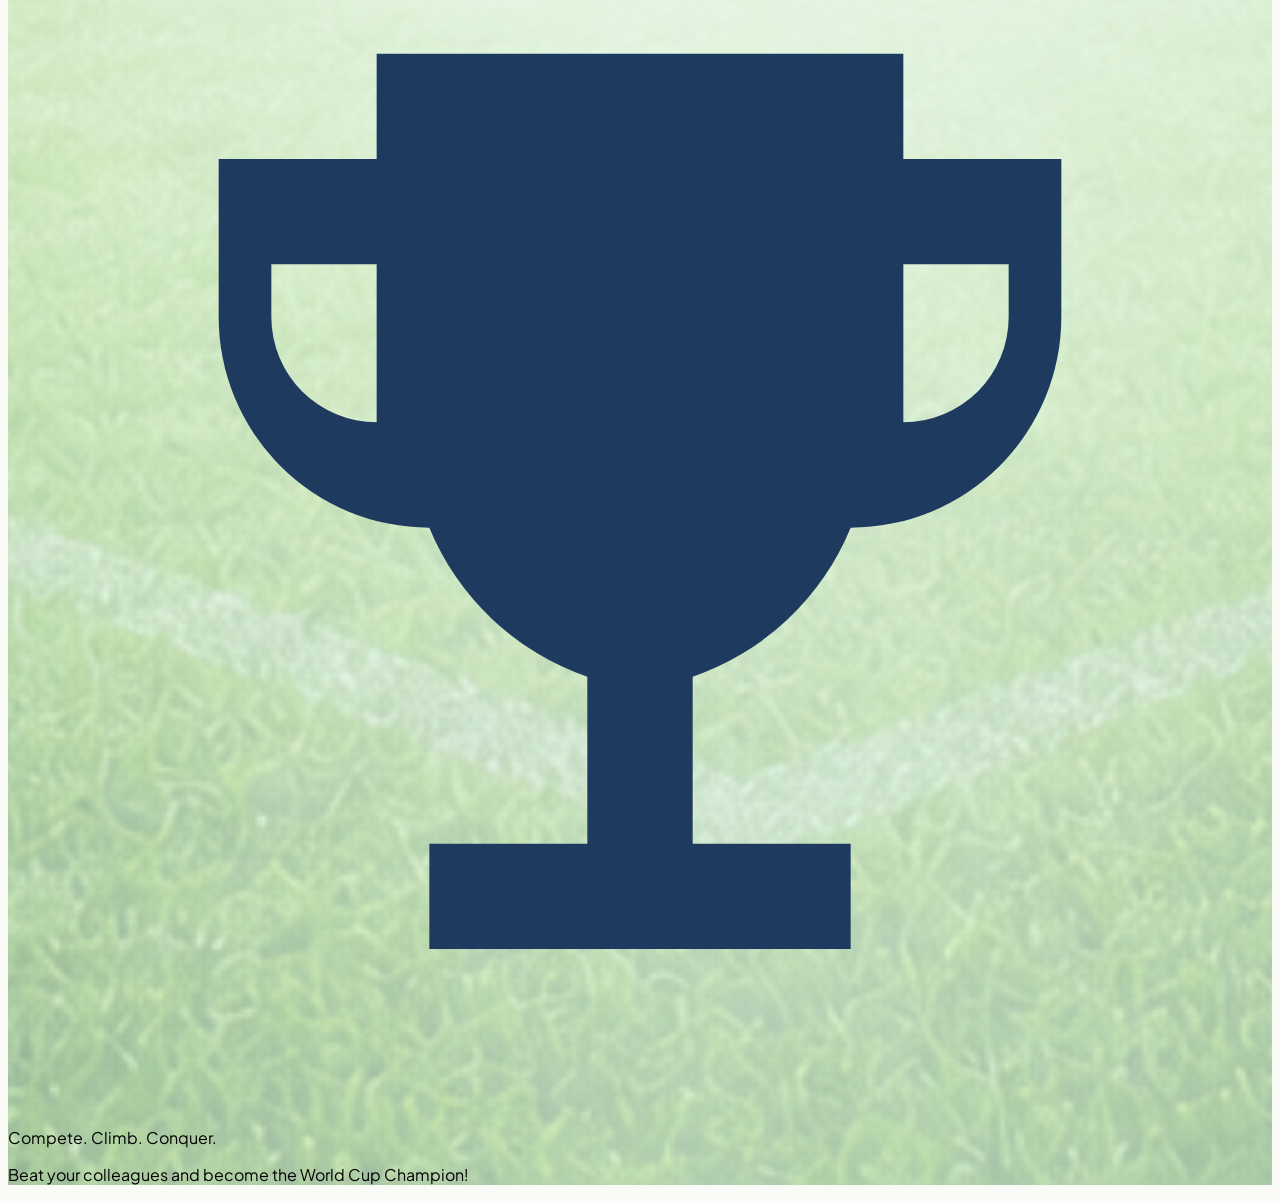
==== commit d3f122c4: "Update all files and folders" ====
--- a/index.html
+++ b/index.html
@@ -1582,7 +1582,7 @@
               <div class="w-10 h-10 rounded-xl bg-purple-50 flex items-center justify-center text-xl">🎒</div>
               <div>
                 <div class="text-sm font-bold text-ink-900">Inventory</div>
-                <div class="text-[11px] text-ink-500 mt-0.5">Boosters & Double Pick</div>
+                <div class="text-[11px] text-ink-500 mt-0.5">Booster cards</div>
               </div>
             </button>
           </div>
@@ -1778,14 +1778,14 @@
                 <div class="w-10 h-10 rounded-xl bg-gradient-to-br from-purple-500 to-indigo-600 flex items-center justify-center text-xl border border-white/20 shadow-sm">🎒</div>
                 <div>
                   <h3 class="font-bold tracking-tight text-ink-900">Your Inventory</h3>
-                  <p class="text-[11px] text-ink-500 mt-0.5">Boosters & Insurance cards</p>
+                  <p class="text-[11px] text-ink-500 mt-0.5">Booster cards</p>
                 </div>
               </div>
               <span id="inventory-total-count" class="text-xs font-bold text-purple-600 bg-purple-50 px-2.5 py-1 rounded-full">0 items</span>
             </div>
 
             <!-- Boosters + Insurance as a 2-col flip-card grid -->
-            <div id="inventory-card-grid" class="inv-grid">
+            <div id="inventory-card-grid" class="inv-grid is-single">
               <!-- Populated by JS -->
             </div>
 
@@ -1803,33 +1803,20 @@
               <div class="w-10 h-10 rounded-xl bg-white/10 flex items-center justify-center text-xl border border-white/15 backdrop-blur-sm">🎒</div>
               <div>
                 <h3 class="font-bold tracking-tight text-white">Your Inventory</h3>
-                <p class="text-[11px] text-white/50 mt-0.5">Boosters & Double Pick cards</p>
+                <p class="text-[11px] text-white/50 mt-0.5">Booster cards</p>
               </div>
             </div>
 
             <!-- Same flip-card grid as live, but locked. No flip, no sheen, dimmed. -->
-            <div class="inv-grid relative z-10">
+            <div class="inv-grid is-single relative z-10">
               <div class="inv-flip is-locked" aria-hidden="true">
                 <div class="inv-flip-inner">
                   <div class="inv-face inv-face-front is-booster">
                     <span class="inv-corner tl">WC 26</span>
                     <span class="inv-corner tr">⚡</span>
                     <span class="inv-pill">BOOSTER</span>
-                    <div class="inv-glyph">🔗</div>
+                    <div class="inv-glyph">⚡</div>
                     <div class="inv-title">Double Points</div>
-                    <div class="inv-subtitle">One-time use</div>
-                    <span class="inv-corner br">WC 26</span>
-                  </div>
-                </div>
-              </div>
-              <div class="inv-flip is-locked" aria-hidden="true">
-                <div class="inv-flip-inner">
-                  <div class="inv-face inv-face-front is-insurance">
-                    <span class="inv-corner tl">WC 26</span>
-                    <span class="inv-corner tr">🎯</span>
-                    <span class="inv-pill">BOOSTER</span>
-                    <div class="inv-glyph">🎯</div>
-                    <div class="inv-title">Double Pick</div>
                     <div class="inv-subtitle">One-time use</div>
                     <span class="inv-corner br">WC 26</span>
                   </div>
--- a/assets/css/index.css
+++ b/assets/css/index.css
@@ -6438,6 +6438,13 @@
       grid-template-columns: 1fr 1fr;
       gap: 12px;
       margin-top: 14px;
+}
+
+/* Single-card inventory (Double Pick retired): center one card instead of
+   leaving it pinned to the left column of a 2-up grid. */
+.inv-grid.is-single {
+  grid-template-columns: min(220px, 70%);
+  justify-content: center;
 }
 
 .inv-flip {
@@ -11280,4 +11287,4 @@
 }
 body.ga-feed-open {
   overflow: auto !important;
-}
+}
